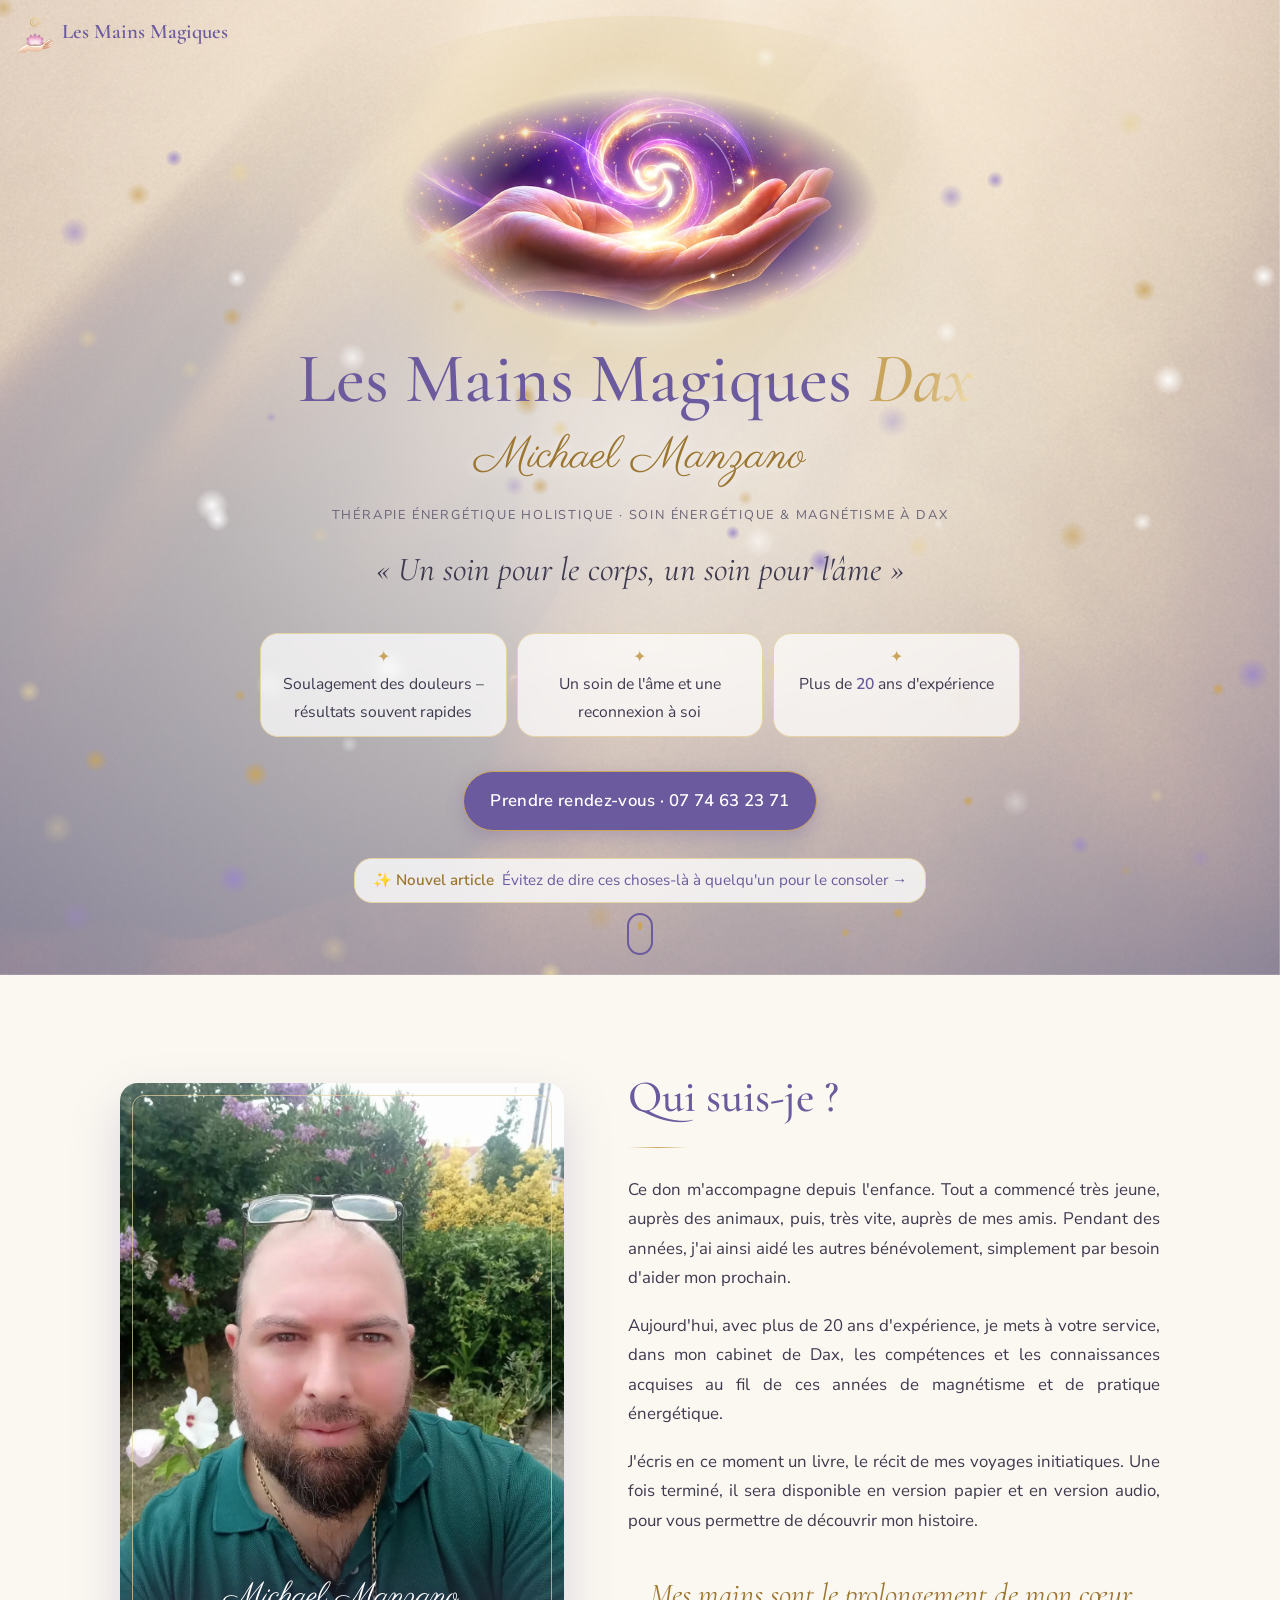
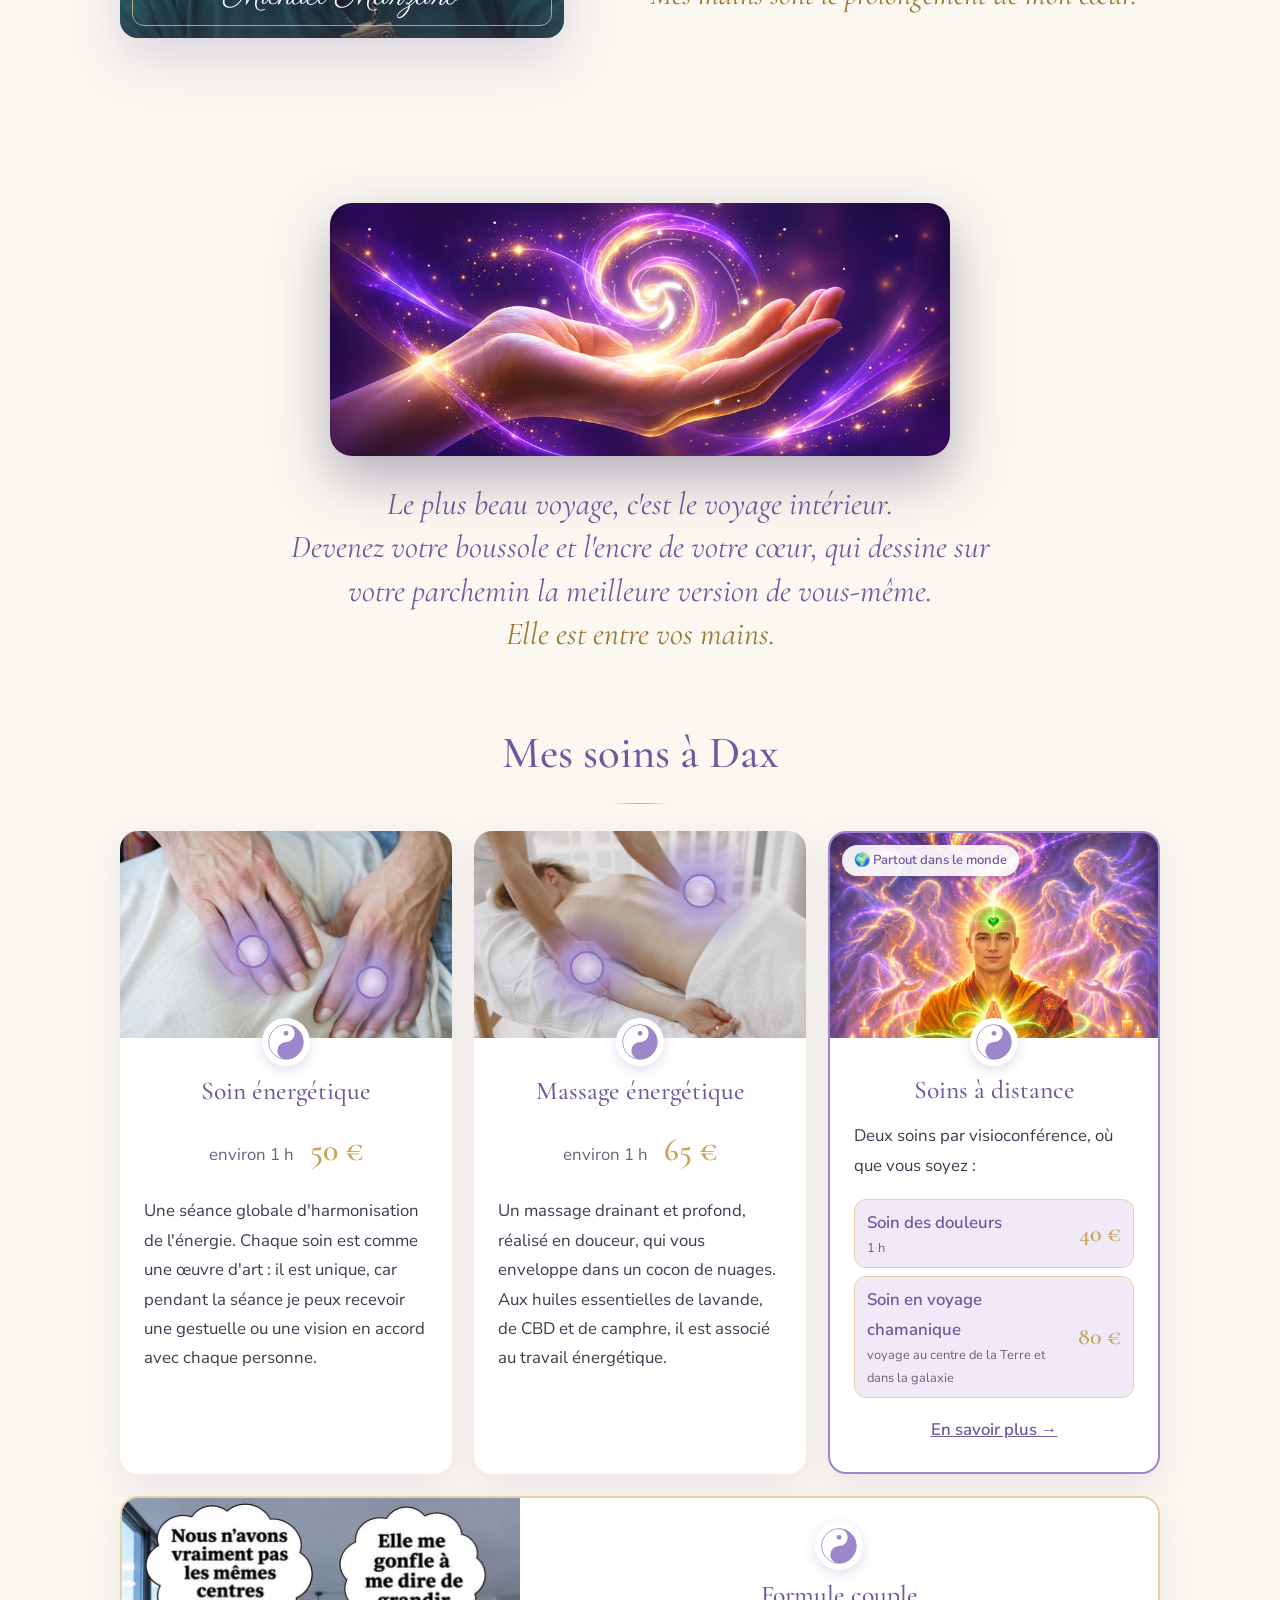
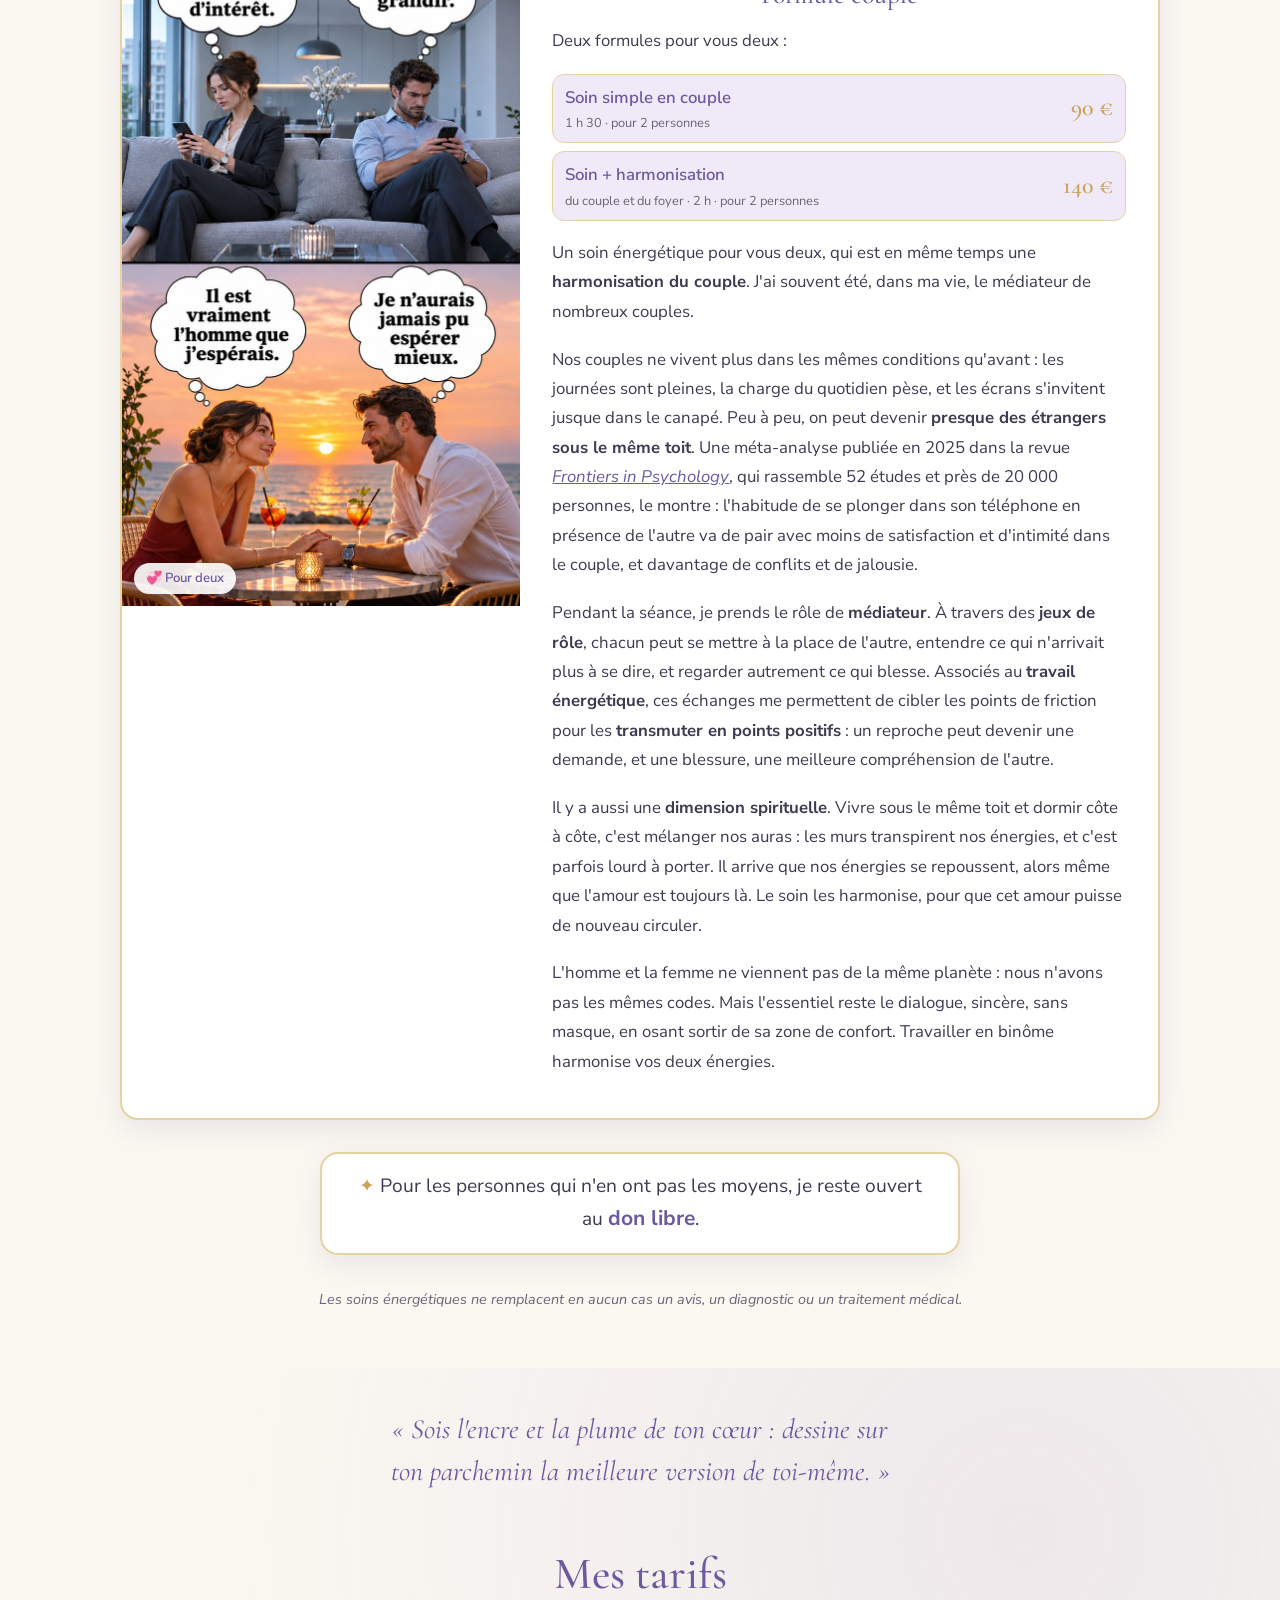
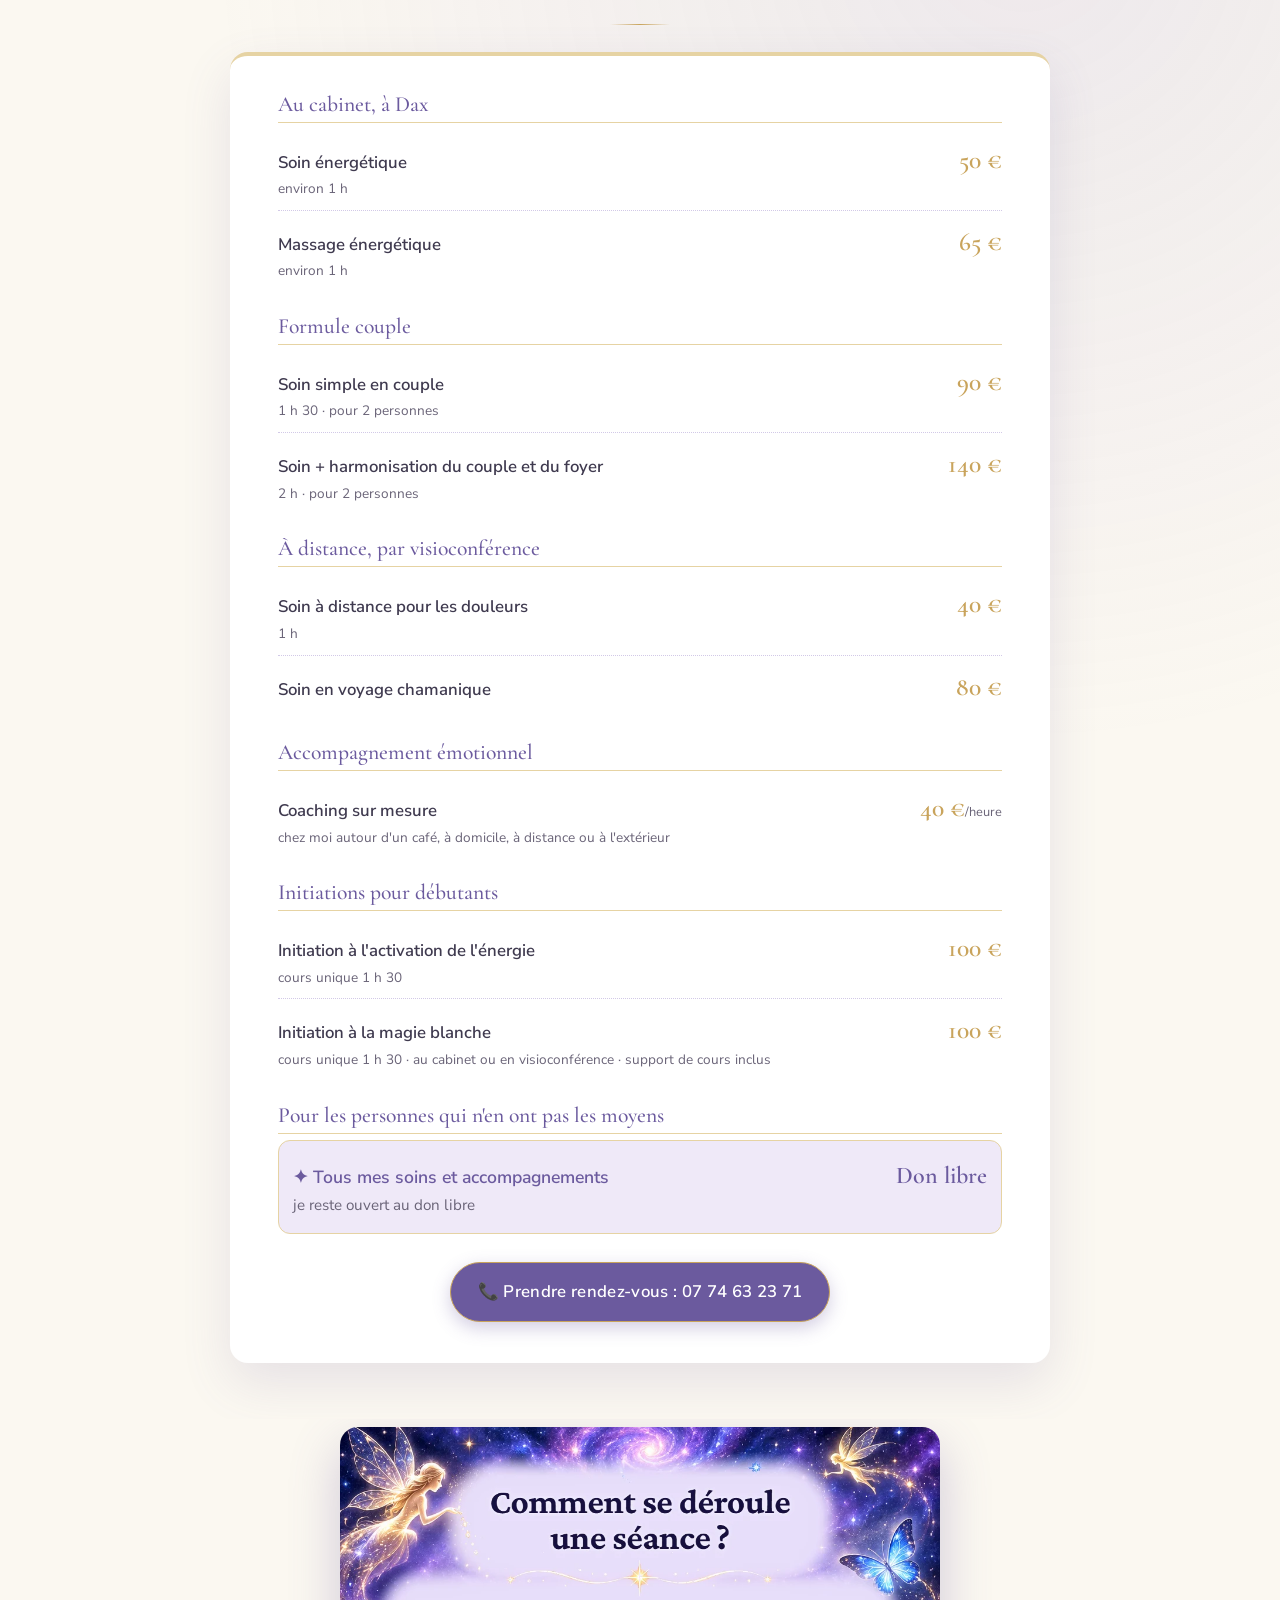
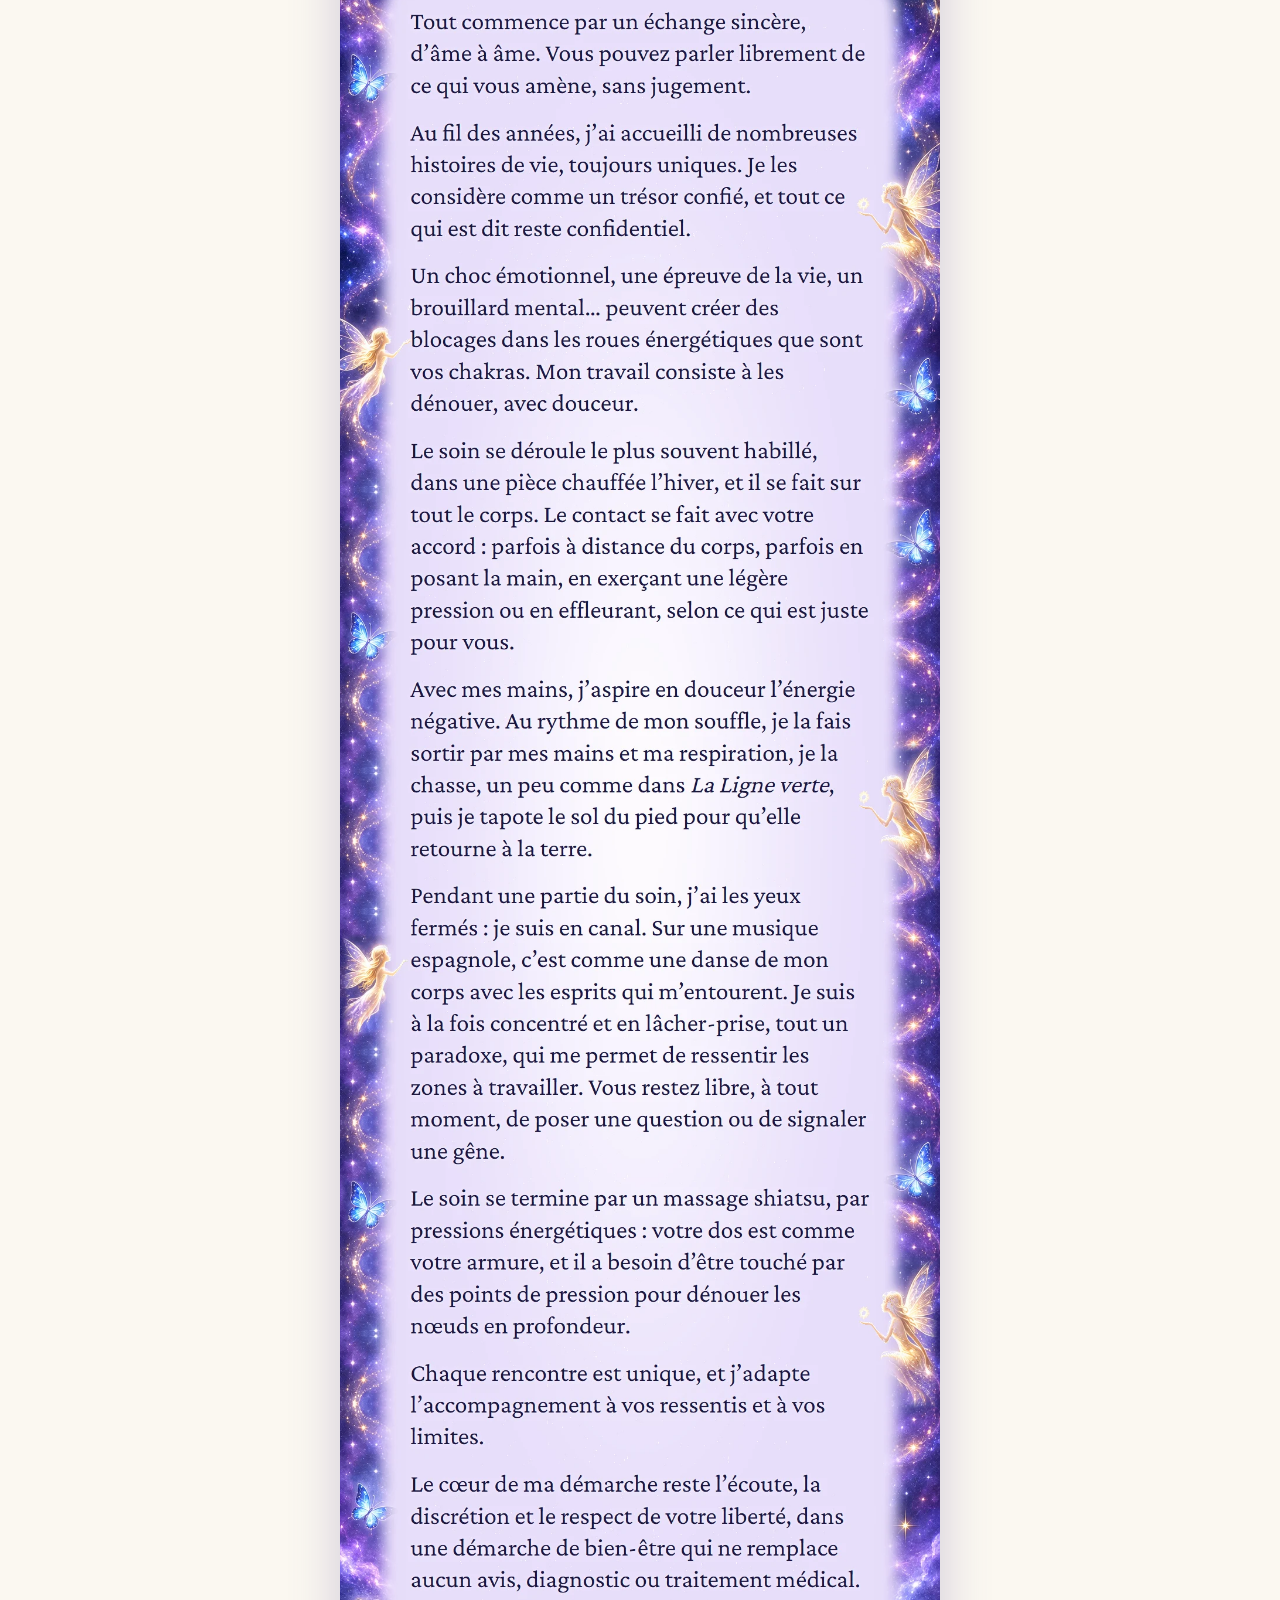
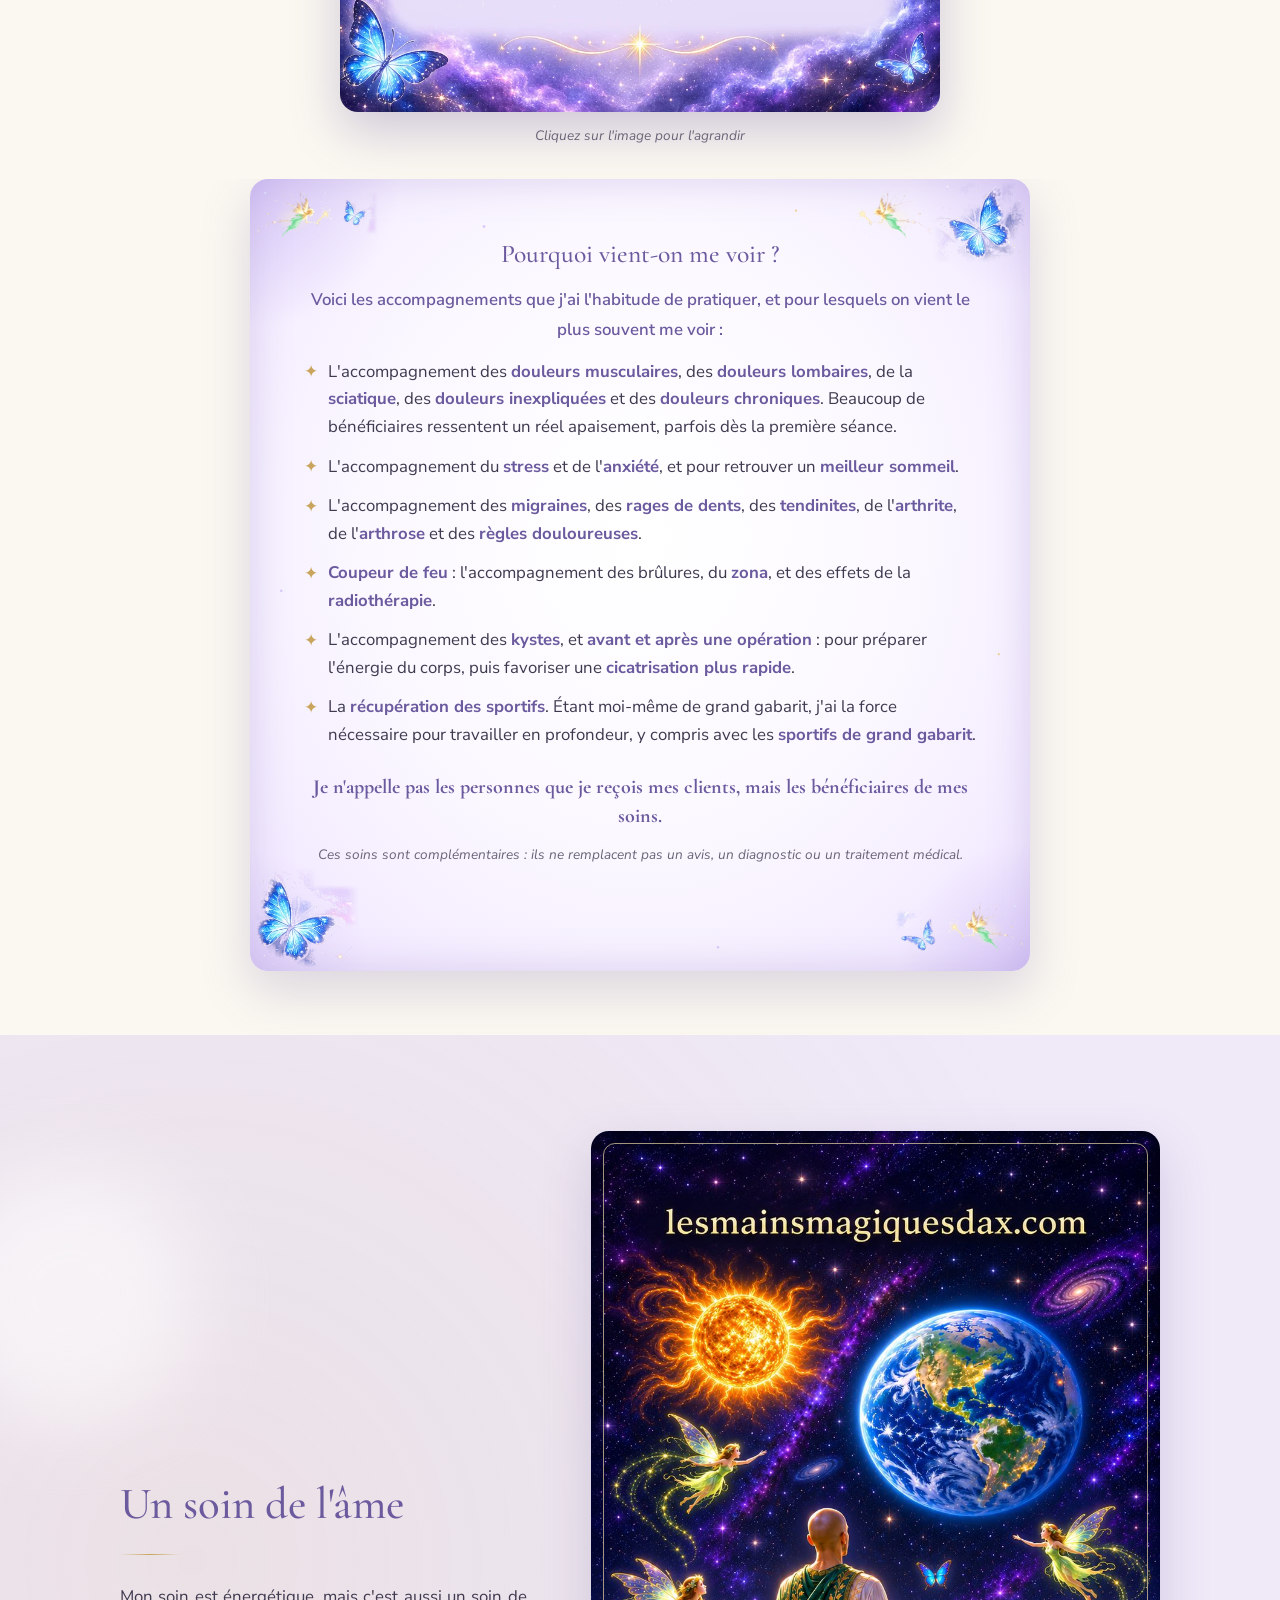
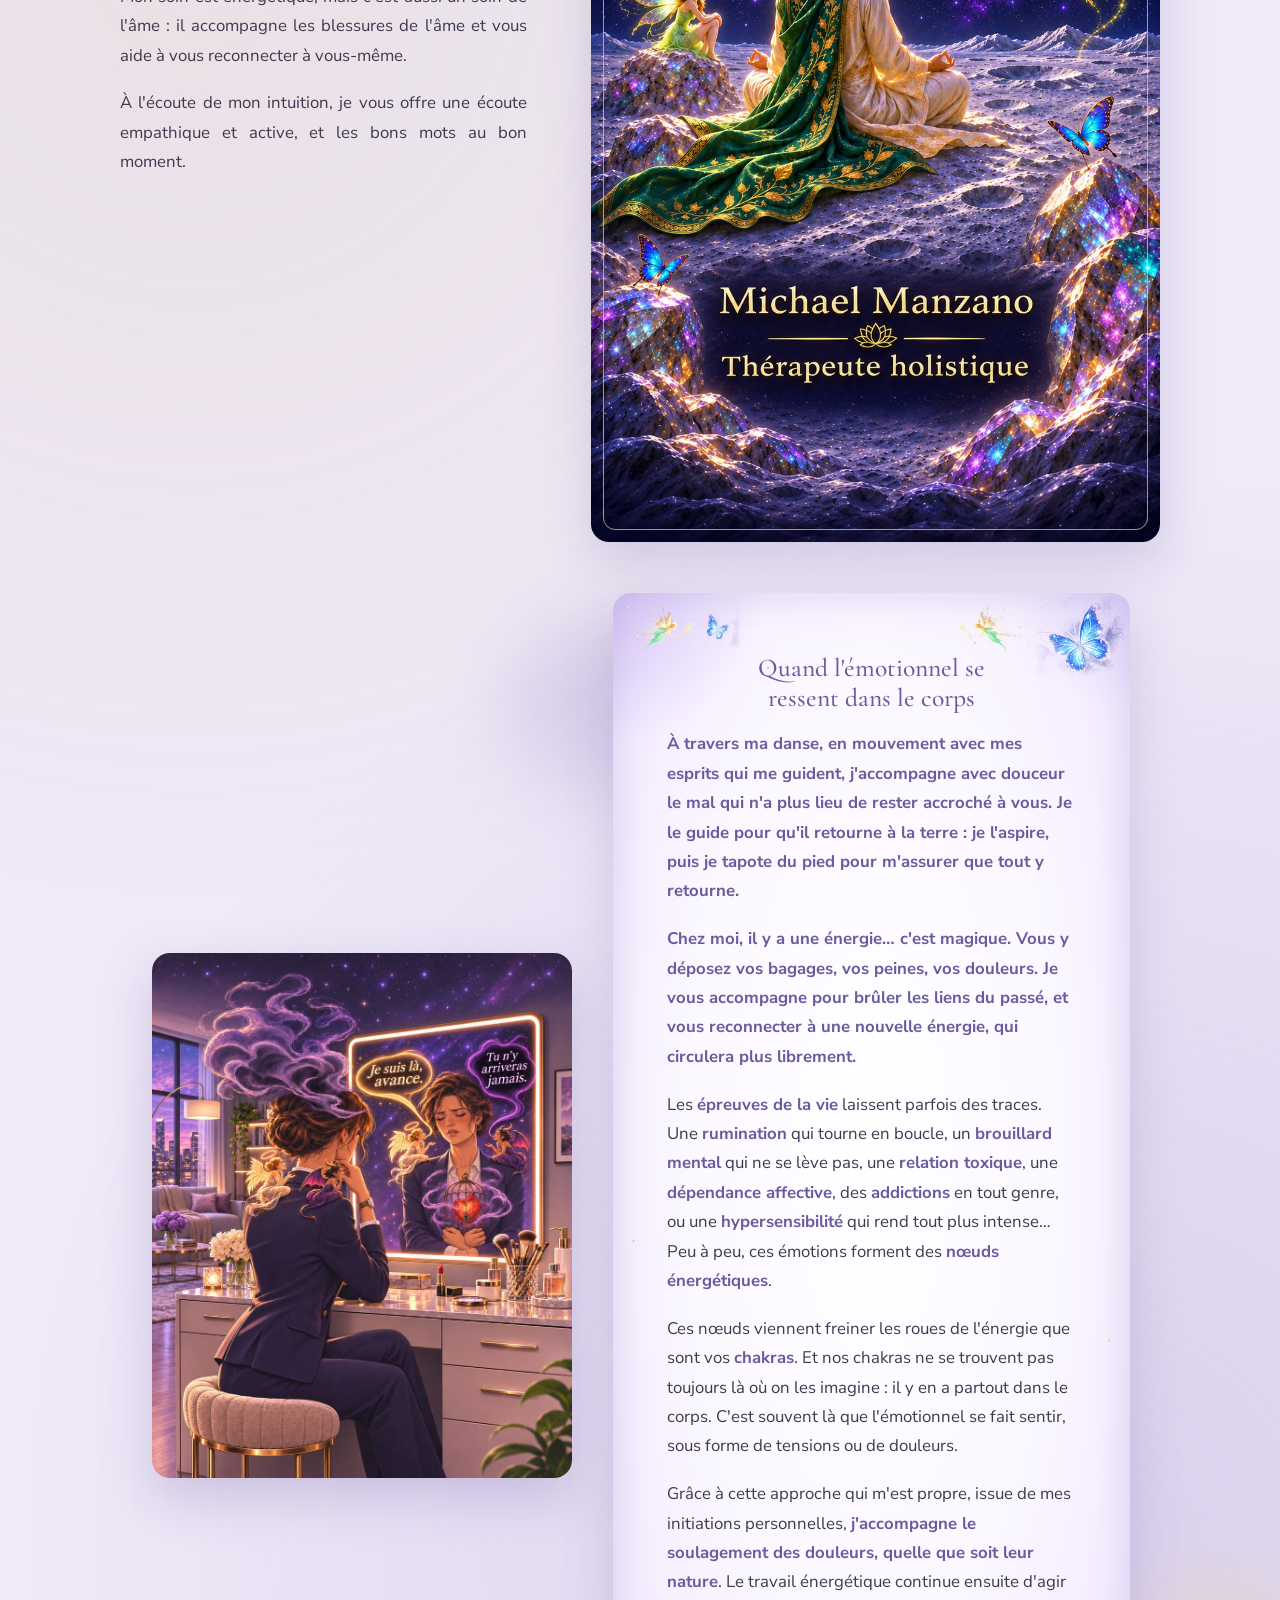
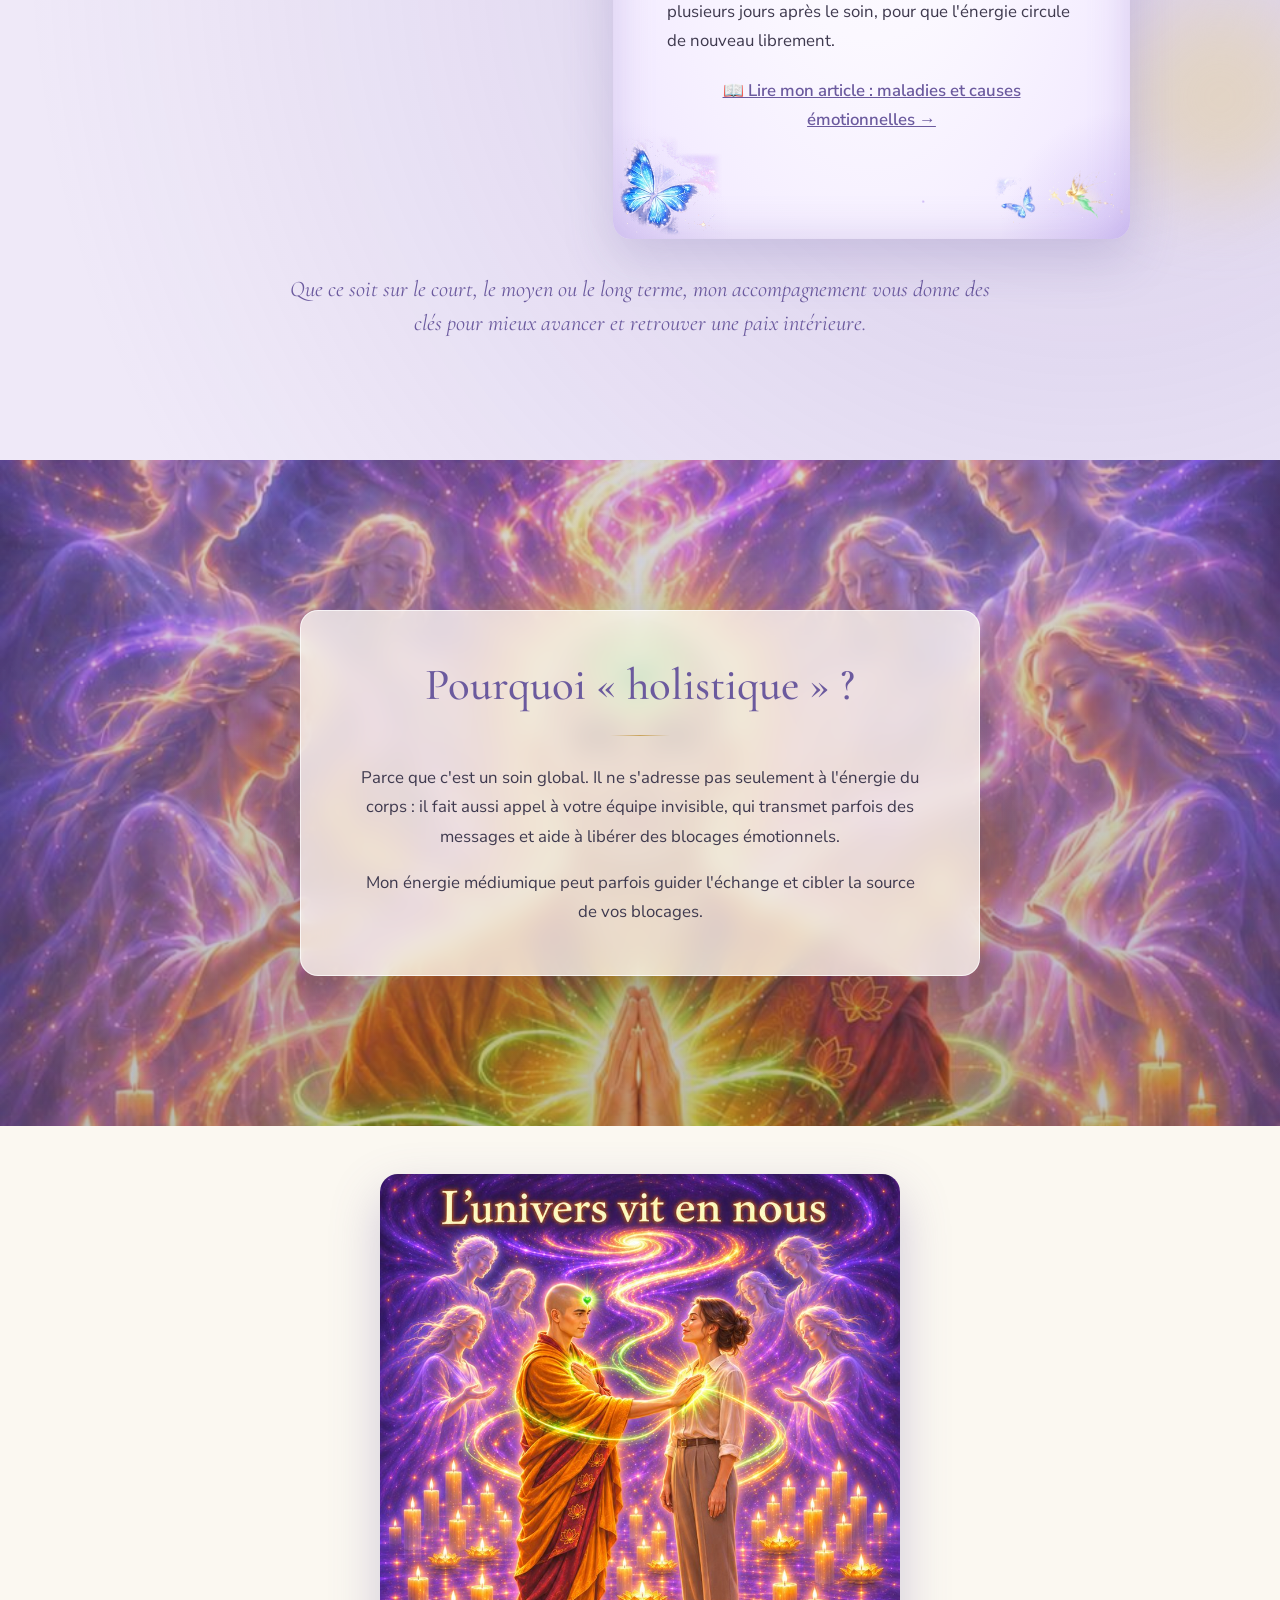
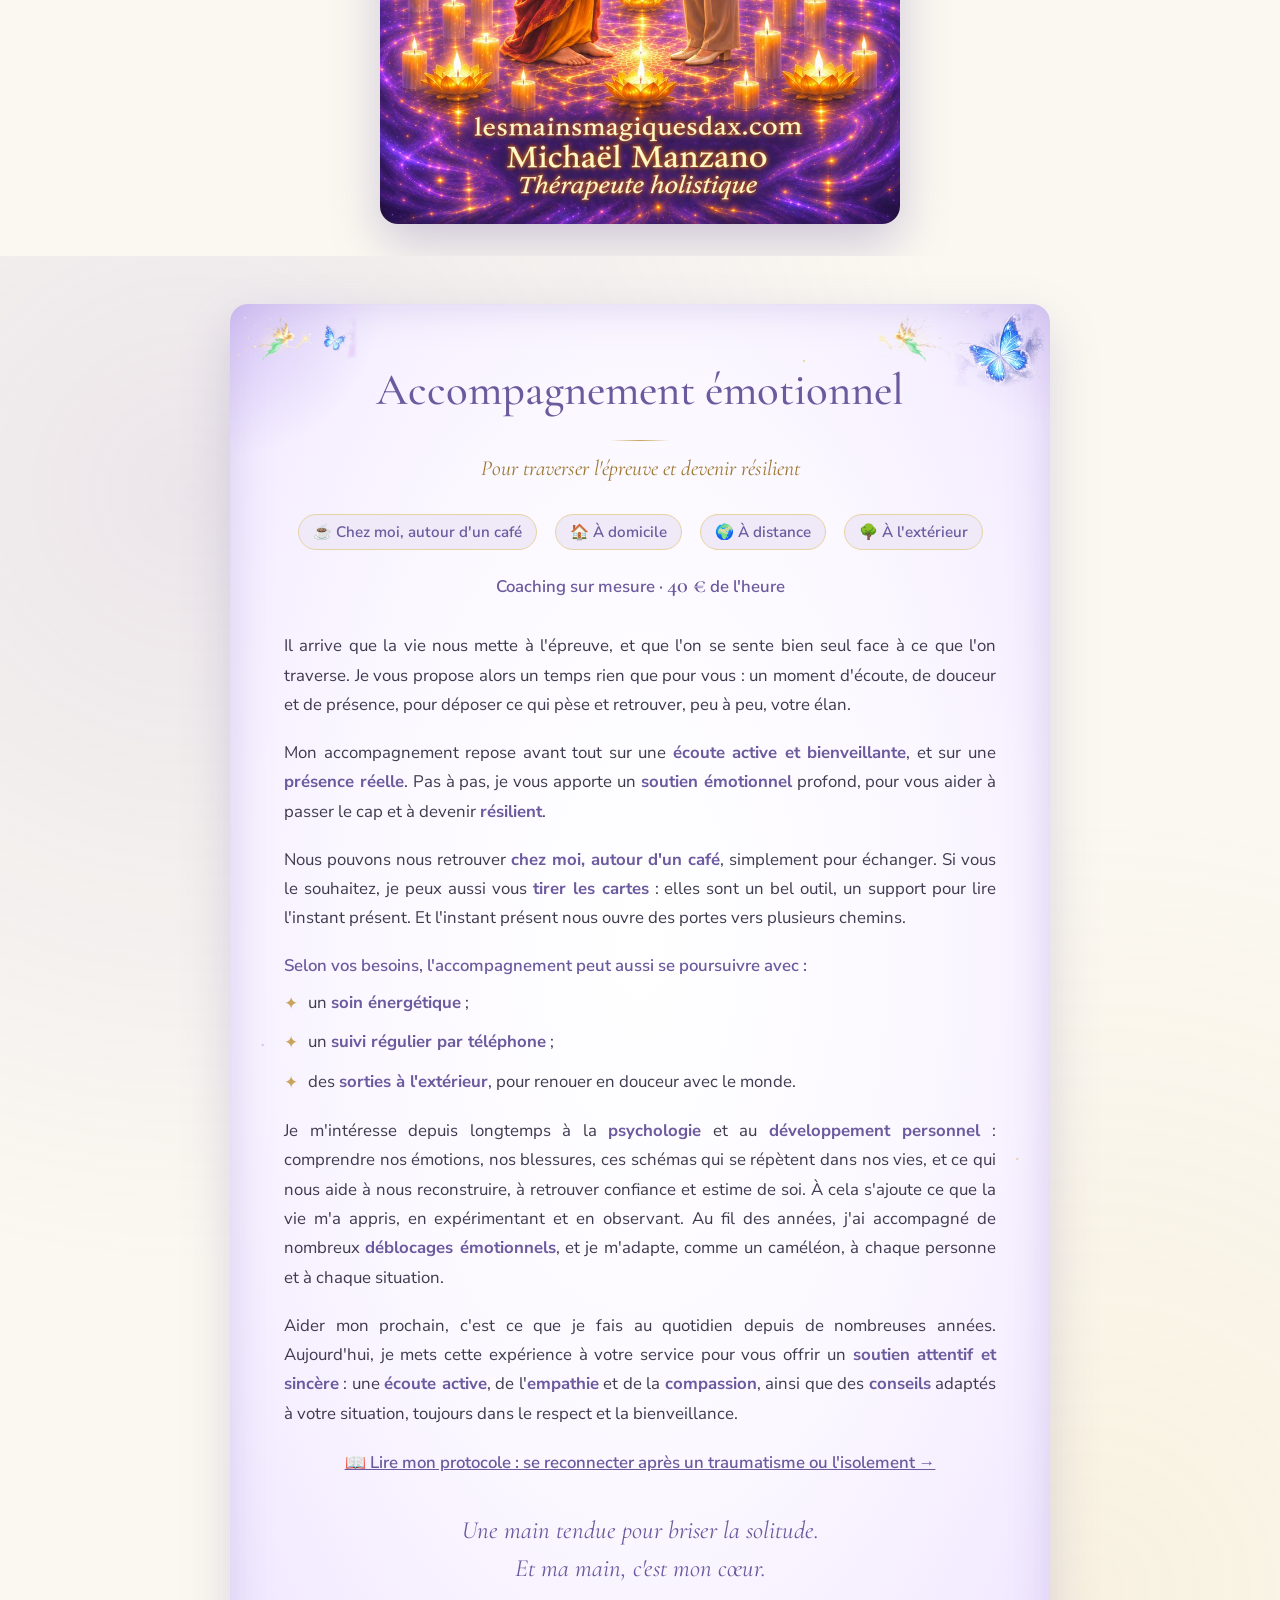
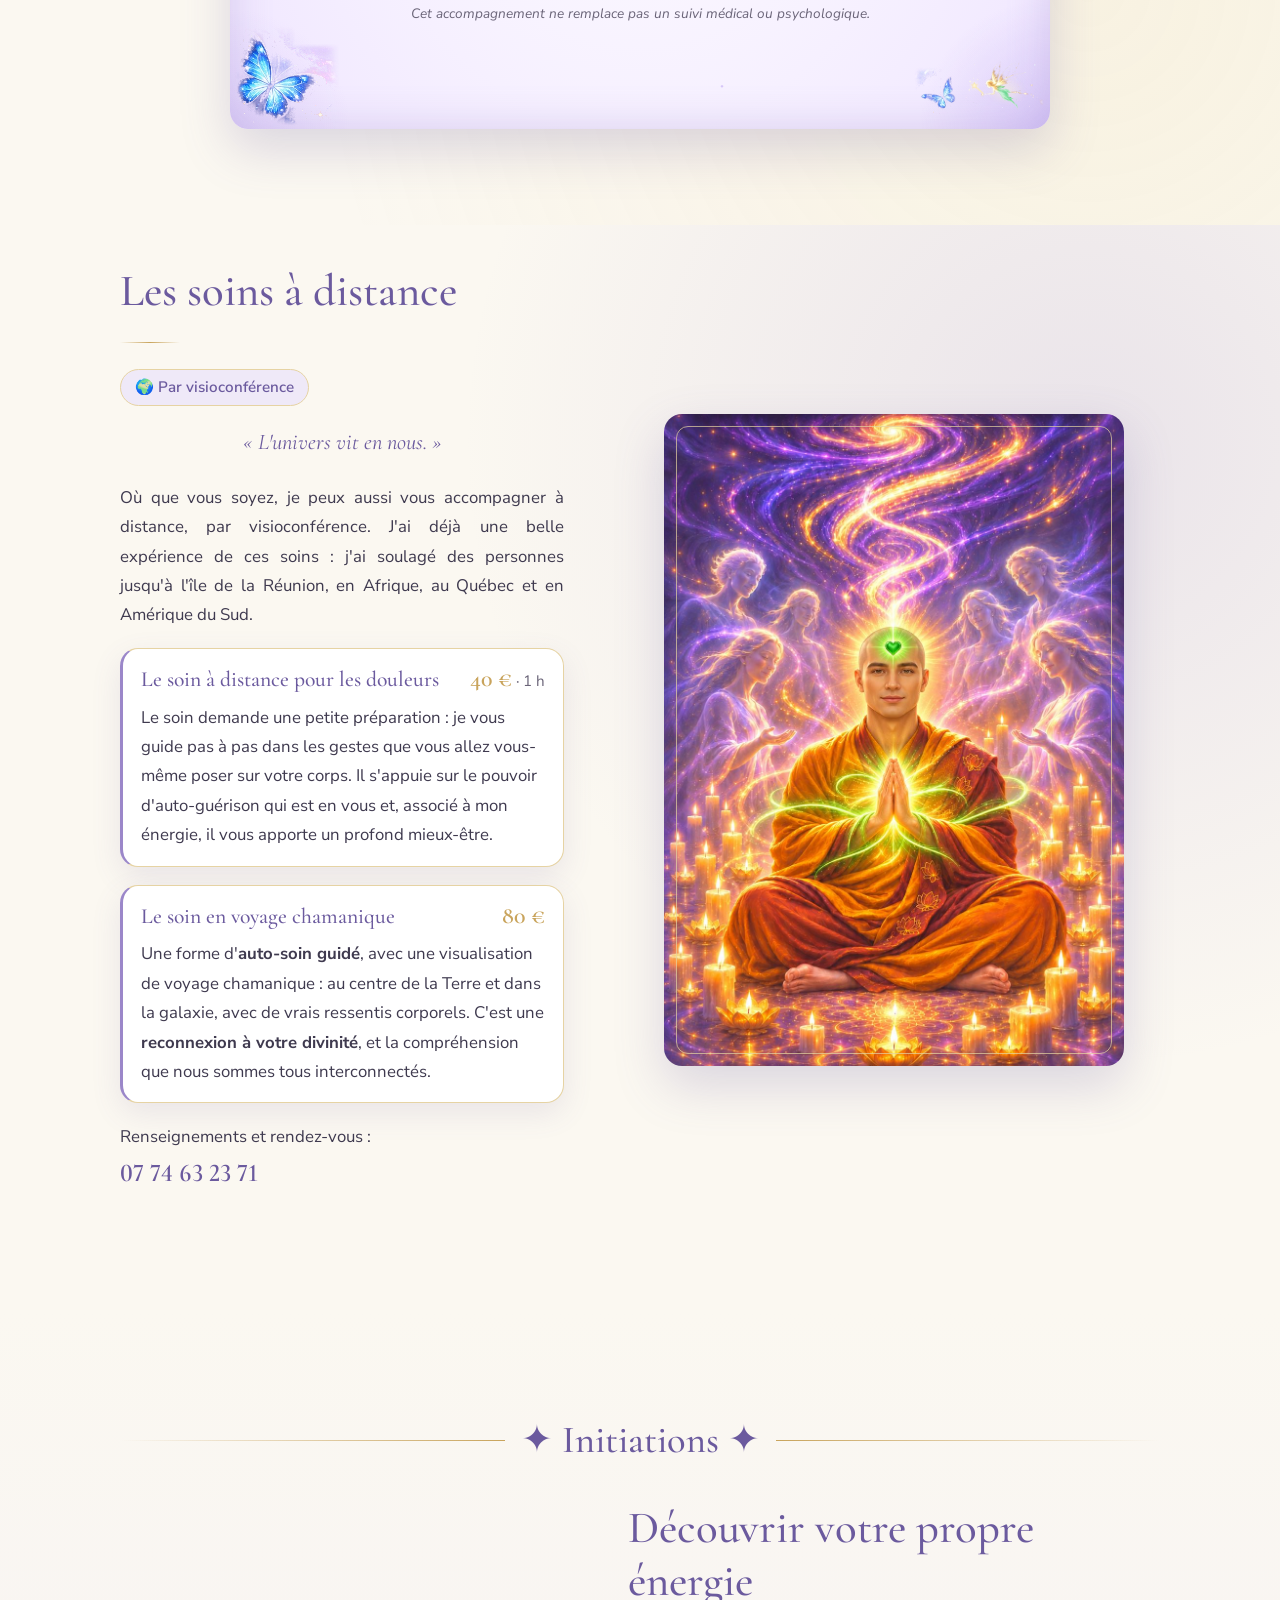
==== index.html @ 8d0900e0 "Un soin de l'âme : nouvelle image « Méditation cosmique » (plus grande), à la place de la main qui p" ====
<!DOCTYPE html>
<html lang="fr">
<head>
  <meta charset="UTF-8">
  <meta name="viewport" content="width=device-width, initial-scale=1">

  <!-- =========================================================
       RÉFÉRENCEMENT (SEO)
       Titre et description affichés dans Google.
       ========================================================= -->
  <!-- Titre : environ 60 caractères maximum, sinon Google le coupe.
       Description : environ 155 caractères maximum. -->
  <title>Magnétiseur &amp; thérapeute holistique à Dax / lesmainsmagiquesdax.com</title>
  <meta name="description" content="Thérapeute énergétique holistique et magnétiseur à Dax (Landes) : soins énergétiques, massages, soins à distance. 20 ans d'expérience. RDV au 07 74 63 23 71.">
  <meta name="robots" content="index, follow, max-image-preview:large">
  <!-- Adresse « officielle » de la page (évite les doublons dans Google) -->
  <link rel="canonical" href="https://lesmainsmagiquesdax.com/">
  <meta name="theme-color" content="#9b87c9">

  <!-- Aperçu lors d'un partage sur Facebook, WhatsApp, Messenger… -->
  <meta property="og:site_name" content="Les Mains Magiques Dax">
  <meta property="og:title" content="Magnétiseur &amp; thérapeute holistique à Dax / lesmainsmagiquesdax.com">
  <meta property="og:description" content="Les Mains Magiques Dax – Michael Manzano, thérapeute énergétique holistique et magnétiseur. Un soin pour le corps, un soin pour l'âme. Plus de 20 ans d'expérience. RDV au 07 74 63 23 71.">
  <meta property="og:type" content="website">
  <meta property="og:url" content="https://lesmainsmagiquesdax.com/">
  <meta property="og:image" content="https://lesmainsmagiquesdax.com/images/partage.jpg?v=2">
  <meta property="og:image:width" content="1200">
  <meta property="og:image:height" content="630">
  <meta property="og:image:alt" content="L'univers vit en nous : un moine en robe orange pose la main sur le cœur d'une femme, entourés d'esprits de lumière et de bougies. Michael Manzano, thérapeute holistique">
  <meta property="og:locale" content="fr_FR">
  <meta name="twitter:card" content="summary_large_image">

  <link rel="icon" href="images/logo.svg" type="image/svg+xml">

  <!-- Polices : Cormorant Garamond (titres) + Nunito Sans (texte) -->
  <link rel="preconnect" href="https://fonts.googleapis.com">
  <link rel="preconnect" href="https://fonts.gstatic.com" crossorigin>
  <link href="https://fonts.googleapis.com/css2?family=Cormorant+Garamond:ital,wght@0,400;0,500;0,600;1,400&family=Nunito+Sans:wght@300;400;600&family=Parisienne&display=swap" rel="stylesheet">

  <link rel="stylesheet" href="css/style.css">
  <!-- Active les animations (sans JavaScript, tout reste simplement visible) -->
  <script>document.documentElement.classList.add('js');</script>

  <!-- Données structurées pour Google (fiche "entreprise locale", tarifs, FAQ).
       ✏️ Si vous changez un tarif ou une réponse de la FAQ plus bas dans la
       page, le changer aussi ici (les tarifs apparaissent 2 fois ici). -->
  <script type="application/ld+json">
  {
    "@context": "https://schema.org",
    "@graph": [
      {
        "@type": "WebSite",
        "@id": "https://lesmainsmagiquesdax.com/#site",
        "url": "https://lesmainsmagiquesdax.com/",
        "name": "Les Mains Magiques Dax",
        "inLanguage": "fr-FR"
      },
      {
        "@type": "HealthAndBeautyBusiness",
        "@id": "https://lesmainsmagiquesdax.com/#entreprise",
        "name": "Les Mains Magiques Dax",
        "description": "Magnétiseur à Dax : thérapie énergétique holistique, soin énergétique et massage énergétique. Plus de 20 ans d'expérience.",
        "url": "https://lesmainsmagiquesdax.com/",
        "telephone": "+33774632371",
        "email": "angedamourmichael@gmail.com",
        "sameAs": ["https://www.facebook.com/share/19wVv1EwdJ/"],
        "founder": { "@type": "Person", "name": "Michael Manzano", "jobTitle": "Magnétiseur et thérapeute énergétique", "image": "https://lesmainsmagiquesdax.com/images/michael-manzano.jpg" },
        "image": "https://lesmainsmagiquesdax.com/images/partage.jpg?v=2",
        "logo": "https://lesmainsmagiquesdax.com/images/logo.svg",
        "priceRange": "50 € – 65 €",
        "currenciesAccepted": "EUR",
        "address": {
          "@type": "PostalAddress",
          "streetAddress": "3 rue des Peupliers",
          "addressLocality": "Dax",
          "postalCode": "40100",
          "addressRegion": "Landes",
          "addressCountry": "FR"
        },
        "geo": {
          "@type": "GeoCoordinates",
          "latitude": 43.7102,
          "longitude": -1.0536
        },
        "areaServed": [
          { "@type": "City", "name": "Dax" },
          { "@type": "AdministrativeArea", "name": "Landes" }
        ],
        "knowsAbout": ["Magnétisme", "Soin énergétique", "Massage énergétique", "Thérapie holistique"],
        "hasOfferCatalog": {
          "@type": "OfferCatalog",
          "name": "Mes soins",
          "itemListElement": [
            {
              "@type": "Offer",
              "price": "50",
              "priceCurrency": "EUR",
              "itemOffered": {
                "@type": "Service",
                "name": "Soin énergétique",
                "description": "Séance globale d'harmonisation de l'énergie, environ 1 h."
              }
            },
            {
              "@type": "Offer",
              "price": "65",
              "priceCurrency": "EUR",
              "itemOffered": {
                "@type": "Service",
                "name": "Massage énergétique",
                "description": "Massage drainant et profond, réalisé en douceur, qui vous enveloppe dans un cocon de nuages. Aux huiles essentielles de lavande, de CBD et de camphre, associé au travail énergétique, environ 1 h."
              }
            },
            {
              "@type": "Offer",
              "price": "40",
              "priceCurrency": "EUR",
              "itemOffered": {
                "@type": "Service",
                "name": "Soin à distance pour les douleurs (visioconférence)",
                "description": "Soin à distance par visioconférence, 1 h. Je vous guide pas à pas dans les gestes à poser sur vous ; le soin s'appuie sur votre pouvoir d'auto-guérison, associé à mon énergie.",
                "areaServed": "Monde entier"
              }
            },
            {
              "@type": "Offer",
              "price": "80",
              "priceCurrency": "EUR",
              "itemOffered": {
                "@type": "Service",
                "name": "Soin en voyage chamanique à distance (visioconférence)",
                "description": "Une forme d'auto-soin guidé, avec une visualisation de voyage chamanique au centre de la Terre et dans la galaxie : une reconnexion à sa divinité, et la compréhension que nous sommes tous interconnectés.",
                "areaServed": "Monde entier"
              }
            },
            {
              "@type": "Offer",
              "price": "90",
              "priceCurrency": "EUR",
              "itemOffered": {
                "@type": "Service",
                "name": "Soin simple en couple",
                "description": "Soin énergétique pour deux personnes, qui harmonise les énergies du couple. 1 h 30, 90 € pour les deux."
              }
            },
            {
              "@type": "Offer",
              "price": "140",
              "priceCurrency": "EUR",
              "itemOffered": {
                "@type": "Service",
                "name": "Formule couple : soin + harmonisation du couple et du foyer",
                "description": "Soin énergétique pour deux personnes, avec un travail de médiation, des jeux de rôle et un travail énergétique pour transmuter les points de friction en points positifs, et harmoniser les énergies du couple et du foyer. 2 h, 140 € pour les deux."
              }
            },
            {
              "@type": "Offer",
              "price": "100",
              "priceCurrency": "EUR",
              "itemOffered": {
                "@type": "Service",
                "name": "Initiation à l'activation de l'énergie (débutants)",
                "description": "Initiation pour débutants : harmonisation et activation des chakras, exercices, passes énergétiques et échanges autour de la spiritualité et de la magie, pour découvrir son propre pouvoir énergétique et soulager ses proches en toute autonomie. Cours unique d'1 h 30, 100 €."
              }
            },
            {
              "@type": "Offer",
              "price": "100",
              "priceCurrency": "EUR",
              "itemOffered": {
                "@type": "Service",
                "name": "Initiation à la magie blanche",
                "description": "Initiation pour débutants à la magie blanche : la magie la plus pure, la magie de la vie, sans formules tirées des livres, pour manifester les synchronicités. Cours unique d'1 h 30, au cabinet ou en visioconférence, où je vous dévoile une partie de mes secrets afin que vous développiez votre propre magie. Un support de cours écrit, avec mes protocoles, vous est remis. 100 €."
              }
            },
            {
              "@type": "Offer",
              "price": "40",
              "priceCurrency": "EUR",
              "itemOffered": {
                "@type": "Service",
                "name": "Accompagnement émotionnel (coaching sur mesure)",
                "description": "Accompagnement émotionnel pour traverser l'épreuve et devenir résilient : écoute active et bienveillante, présence réelle et soutien émotionnel, chez moi autour d'un café, à domicile, à distance ou à l'extérieur. Peut s'accompagner d'un tirage de cartes, d'un soin énergétique, d'un suivi régulier par téléphone ou de sorties à l'extérieur. 40 € de l'heure."
              }
            }
          ]
        }
      },
      {
        "@type": "FAQPage",
        "@id": "https://lesmainsmagiquesdax.com/#faq",
        "inLanguage": "fr-FR",
        "mainEntity": [
          {
            "@type": "Question",
            "name": "Que se passe-t-il pendant un soin énergétique ?",
            "acceptedAnswer": { "@type": "Answer", "text": "Le soin énergétique est une séance globale d'harmonisation de l'énergie, d'environ une heure. Chaque soin est unique : pendant la séance, je peux recevoir une gestuelle ou une vision en accord avec chaque personne. C'est aussi un soin de l'âme, qui aide à libérer des blocages émotionnels et à se reconnecter à soi-même." }
          },
          {
            "@type": "Question",
            "name": "Pour quelles raisons consulter un magnétiseur à Dax ?",
            "acceptedAnswer": { "@type": "Answer", "text": "Pour le soulagement des douleurs, quelle que soit leur nature, et des tensions installées dans le corps, mais aussi pour accompagner les blessures émotionnelles. Ces blessures se retrouvent souvent dans le corps : le soin s'adresse aux deux." }
          },
          {
            "@type": "Question",
            "name": "Quand ressent-on les effets d'une séance ?",
            "acceptedAnswer": { "@type": "Answer", "text": "Les résultats sont souvent rapides. Le travail énergétique continue ensuite d'agir plusieurs jours après le soin." }
          },
          {
            "@type": "Question",
            "name": "Quelle différence entre le soin énergétique et le massage énergétique ?",
            "acceptedAnswer": { "@type": "Answer", "text": "Le soin énergétique est une séance d'harmonisation de l'énergie. Le massage énergétique est un massage drainant et profond, réalisé en douceur aux huiles essentielles de lavande, de CBD et de camphre, et associé au travail énergétique." }
          },
          {
            "@type": "Question",
            "name": "Combien coûte une séance ?",
            "acceptedAnswer": { "@type": "Answer", "text": "Le soin énergétique coûte 50 € et le massage énergétique 65 €, pour une séance d'environ une heure. À distance, par visioconférence, le soin pour les douleurs coûte 40 € pour 1 h, et le soin en voyage chamanique 80 €. Les initiations pour débutants, à l'activation de l'énergie et à la magie blanche, sont chacune un cours unique d'1 h 30, à 100 €. Pour les couples, le soin simple coûte 90 € pour les deux (1 h 30), et la formule soin + harmonisation du couple et du foyer 140 € pour les deux (2 h). L'accompagnement émotionnel, un coaching sur mesure, coûte 40 € de l'heure. Pour les personnes qui n'en ont pas les moyens, je reste ouvert au don libre." }
          },
          {
            "@type": "Question",
            "name": "Proposez-vous des soins à distance ?",
            "acceptedAnswer": { "@type": "Answer", "text": "Oui, par visioconférence, où que vous soyez : j'ai déjà soulagé des personnes jusqu'à l'île de la Réunion, en Afrique, au Québec et en Amérique du Sud. Je propose deux soins à distance : le soin pour les douleurs, où je vous guide pas à pas dans les gestes à poser sur vous, et le soin en voyage chamanique, un auto-soin guidé avec une visualisation au centre de la Terre et dans la galaxie, de reconnexion à votre divinité." }
          },
          {
            "@type": "Question",
            "name": "Comment prendre rendez-vous ?",
            "acceptedAnswer": { "@type": "Answer", "text": "Par téléphone, au 07 74 63 23 71. Le cabinet se trouve au 3 rue des Peupliers, 40100 Dax." }
          },
          {
            "@type": "Question",
            "name": "Le soin remplace-t-il un traitement médical ?",
            "acceptedAnswer": { "@type": "Answer", "text": "Non. Les soins énergétiques ne remplacent en aucun cas un avis, un diagnostic ou un traitement médical, et n'impliquent l'arrêt d'aucun traitement en cours. En cas de problème de santé, consultez un médecin." }
          }
        ]
      }
    ]
  }
  </script>
</head>
<body>

  <!-- Barre dorée de progression de lecture (en haut de l'écran) -->
  <div class="progression" id="progression" aria-hidden="true"></div>

  <!-- =========================================================
       SYMBOLE YIN-YANG (réutilisé plusieurs fois avec <use>)
       ========================================================= -->
  <svg width="0" height="0" style="position:absolute" aria-hidden="true">
    <symbol id="yinyang" viewBox="-52 -52 104 104">
      <circle r="50" fill="none" stroke="currentColor" stroke-width="2.5"/>
      <path d="M0 -50 A50 50 0 0 1 0 50 A25 25 0 0 1 0 0 A25 25 0 0 0 0 -50Z" fill="currentColor"/>
      <circle cy="-25" r="7" fill="currentColor"/>
      <circle cy="25" r="7" fill="none" stroke="currentColor" stroke-width="2.5"/>
    </symbol>
  </svg>

  <!-- =========================================================
       EN-TÊTE / MENU
       ========================================================= -->
  <header class="entete" id="entete">
    <a href="#accueil" class="entete__marque" aria-label="Les Mains Magiques Dax – retour à l'accueil">
      <img class="logo logo--petit" src="images/logo.svg" alt="" width="38" height="42">
      <span>Les Mains Magiques</span>
    </a>

    <button class="menu-bouton" id="menu-bouton" aria-expanded="false" aria-controls="menu" aria-label="Ouvrir le menu">
      <span></span><span></span><span></span>
    </button>

    <nav class="menu" id="menu" aria-label="Navigation principale">
      <a href="#qui-suis-je">Qui suis-je</a>
      <a href="#soins">Mes soins</a>
      <a href="#tarifs">Tarifs</a>
      <a href="#deroulement-seance" class="menu__lien-long"><span class="menu__long">Comment se déroule une séance&nbsp;?</span><span class="menu__court">La séance</span></a>
      <a href="#soins-pratiques" class="menu__lien-long"><span class="menu__long">Pourquoi vient-on me voir&nbsp;?</span><span class="menu__court">Pourquoi me voir&nbsp;?</span></a>
      <a href="#emotionnel-corps" class="menu__lien-long"><span class="menu__long">Quand l'émotionnel se ressent dans le corps</span><span class="menu__court">L'émotionnel</span></a>
      <a href="#holistique">Holistique ?</a>
      <a href="#accompagnement-emotionnel">Soutien émotionnel</a>
      <a href="#votre-energie">Initiations</a>
      <a href="#conseils">Conseils</a>
      <a href="#temoignages">Témoignages</a>
      <a href="le-cabinet.html" class="menu__lien-long"><span class="menu__long">📷 Photos du cabinet et du jardin</span><span class="menu__court">Photos</span></a>
      <a href="#contact">Contact</a>
      <a href="tel:+33774632371" class="bouton bouton--petit">Appeler</a>
    </nav>
  </header>

  <main>

    <!-- =========================================================
         1. ACCUEIL
         🖼️ IMAGE : remplacer le fichier « images/hero.jpg » par votre
         photo (même nom). Si le fichier manque, une image provisoire
         (hero-provisoire.svg) s'affiche.
         ========================================================= -->
    <section class="accueil" id="accueil">
      <div class="accueil__fond">
        <img class="accueil__image" src="images/hero.jpg" width="1920" height="1282" fetchpriority="high"
             onerror="this.onerror=null;this.src='images/hero-provisoire.svg';"
             alt="Une main tendue dans des rayons de lumière dorée">
      </div>
      <div class="accueil__voile"></div>
      <!-- Particules de lumière qui flottent (dessinées par le JavaScript) -->
      <canvas class="particules" id="particules" aria-hidden="true"></canvas>

      <div class="accueil__contenu">
        <!-- Main et spirale d'énergie (même image que plus bas), bords fondus dans le fond -->
        <div class="logo-aura entree" style="--d:.2s">
        <div class="main-energie main-energie--accueil" role="img" aria-label="Logo animé : une main ouverte d'où s'élève une spirale d'énergie dorée et violette">
        <img src="images/main-spirale.jpg" width="941" height="385" alt="" fetchpriority="high">
        <svg class="main-energie__effets" viewBox="0 0 941 385" preserveAspectRatio="xMidYMid slice" aria-hidden="true">
          <defs>
            <radialGradient id="mha-halo"><stop offset="0" stop-color="#ffe9a8" stop-opacity=".55"/><stop offset=".45" stop-color="#c89bff" stop-opacity=".18"/><stop offset="1" stop-color="#8a5cff" stop-opacity="0"/></radialGradient>
            <radialGradient id="mha-paume"><stop offset="0" stop-color="#fff3c4" stop-opacity=".8"/><stop offset=".5" stop-color="#e6c26a" stop-opacity=".3"/><stop offset="1" stop-color="#e6c26a" stop-opacity="0"/></radialGradient>
            <linearGradient id="mha-violet" x1="0" y1="0" x2="1" y2="1"><stop offset="0" stop-color="#f0e2ff"/><stop offset="1" stop-color="#b48cff"/></linearGradient>
            <filter id="mha-lueur" x="-50%" y="-50%" width="200%" height="200%"><feGaussianBlur stdDeviation="4" result="b"/><feMerge><feMergeNode in="b"/><feMergeNode in="b"/><feMergeNode in="SourceGraphic"/></feMerge></filter>
          </defs>
          <circle class="me-halo" cx="500" cy="150" r="190" fill="url(#mha-halo)"/>
          <ellipse class="me-paume" cx="470" cy="245" rx="120" ry="38" fill="url(#mha-paume)"/>
          <g fill="none" stroke="#f3d58c" stroke-width="2"><circle class="me-onde" cx="500" cy="150" r="110" style="--o:0"/><circle class="me-onde" cx="500" cy="150" r="110" style="--o:1"/></g>
          <g class="me-bras-groupe" fill="none" stroke-linecap="round">
            <path class="me-bras" d="M512 150 L513.3 151 L514.5 152.3 L515.6 153.8 L516.6 155.4 L517.4 157.2 L518 159.1 L518.3 161.2 L518.5 163.4 L518.4 165.7 L518.1 168.1 L517.5 170.5 L516.6 172.9 L515.5 175.3 L514.1 177.6 L512.4 179.9 L510.4 182.1 L508.2 184.1 L505.7 186 L503 187.7 L500 189.2 L496.8 190.4 L493.4 191.4 L489.9 192 L486.2 192.4 L482.4 192.5 L478.5 192.2 L474.6 191.5 L470.6 190.5 L466.6 189.1 L462.7 187.3 L458.9 185.1 L455.1 182.6 L451.5 179.7 L448.2 176.4 L445 172.8 L442.1 168.8 L439.5 164.5 L437.2 160 L435.2 155.1 L433.7 150 L432.5 144.7 L431.8 139.2 L431.5 133.6 L431.7 127.8 L432.4 122 L433.6 116.2 L435.3 110.4 L437.5 104.6 L440.3 99 L443.5 93.5 L447.2 88.2 L451.4 83.1 L456.1 78.4 L461.3 74 L466.8 69.9 L472.8 66.2 L479.1 63 L485.8 60.3 L492.8 58.1 L500 56.5 L507.4 55.4 L515.1 55 L522.8 55.1 L530.6 55.9 L538.4 57.3 L546.1 59.4 L553.8 62.2 L561.3 65.6 L568.7 69.6 L575.7 74.3 L582.5 79.6 L588.8 85.5 L594.8 91.9 L600.3 98.9 L605.2 106.4 L609.6 114.4 L613.4 122.8 L616.5 131.5 L618.9 140.6 L620.7 150 L621.6 159.6 L621.9 169.3 L621.3 179.1 L619.9 189 L617.8 198.8 L614.8 208.5 L611 218 L606.4 227.3 L601.1 236.3 L594.9 244.9 L588.1 253.1 L580.5 260.8 L572.3 267.9 L563.4 274.5 L554 280.3 L544 285.4 L533.6 289.8 L522.7 293.3 L511.5 296 L500 297.8 L488.3 298.7 L476.4 298.7 L464.5 297.7 L452.6 295.8 L440.8 292.9 L429.2 289 L417.8 284.2 L406.7 278.4 L396.1 271.7 L385.9 264.1 L376.2 255.7 L367.2 246.5 L358.9 236.5 L351.3 225.7 L344.6 214.4 L338.7 202.4 L333.8 189.9 L329.8 177 L326.9 163.6 L325 150" pathLength="100" stroke="url(#mha-violet)"/><path class="me-bras" d="M494 160.4 L492.4 161 L490.7 161.4 L488.9 161.7 L487 161.7 L485.1 161.4 L483.1 161 L481.1 160.3 L479.1 159.3 L477.2 158.1 L475.3 156.6 L473.5 154.9 L471.9 153 L470.4 150.8 L469 148.4 L467.9 145.8 L467 143 L466.4 140 L466 136.9 L465.9 133.7 L466.1 130.4 L466.6 127 L467.5 123.6 L468.6 120.2 L470.2 116.9 L472 113.5 L474.2 110.3 L476.8 107.2 L479.6 104.3 L482.8 101.6 L486.3 99 L490.1 96.8 L494.2 94.8 L498.5 93.2 L503 91.9 L507.8 91 L512.7 90.4 L517.7 90.3 L522.8 90.6 L528 91.4 L533.2 92.6 L538.3 94.2 L543.5 96.3 L548.5 98.9 L553.3 102 L558 105.5 L562.5 109.4 L566.7 113.8 L570.5 118.6 L574.1 123.8 L577.2 129.3 L579.9 135.2 L582.2 141.4 L584 147.8 L585.2 154.5 L586 161.3 L586.1 168.3 L585.7 175.4 L584.8 182.5 L583.2 189.7 L581 196.8 L578.2 203.7 L574.8 210.6 L570.8 217.2 L566.2 223.5 L561.1 229.6 L555.4 235.3 L549.2 240.5 L542.4 245.3 L535.3 249.7 L527.7 253.4 L519.8 256.6 L511.5 259.2 L502.9 261.1 L494.1 262.4 L485.1 262.9 L476 262.7 L466.9 261.8 L457.7 260.1 L448.6 257.7 L439.7 254.5 L430.9 250.6 L422.4 245.9 L414.1 240.5 L406.3 234.4 L398.9 227.6 L392 220.2 L385.6 212.1 L379.8 203.5 L374.7 194.4 L370.3 184.7 L366.7 174.7 L363.8 164.3 L361.7 153.6 L360.5 142.7 L360.2 131.6 L360.7 120.4 L362.2 109.2 L364.5 98 L367.8 86.9 L372 76.1 L377 65.5 L383 55.3 L389.8 45.4 L397.4 36.1 L405.9 27.3 L415 19.2 L424.9 11.7 L435.5 5 L446.6 -0.9 L458.2 -5.9 L470.3 -10 L482.8 -13.2 L495.7 -15.4 L508.7 -16.6 L522 -16.8 L535.3 -15.9 L548.5 -13.9 L561.7 -10.8 L574.8 -6.7 L587.5 -1.6" pathLength="100" stroke="url(#mha-violet)"/><path class="me-bras" d="M494 139.6 L494.2 137.9 L494.7 136.3 L495.4 134.6 L496.4 132.9 L497.5 131.4 L498.9 129.9 L500.6 128.5 L502.4 127.3 L504.4 126.2 L506.6 125.3 L509 124.6 L511.5 124.1 L514.2 123.9 L516.9 124 L519.7 124.3 L522.6 124.9 L525.5 125.8 L528.3 127.1 L531.2 128.6 L533.9 130.4 L536.6 132.6 L539.1 135 L541.5 137.7 L543.6 140.7 L545.6 144 L547.3 147.5 L548.7 151.3 L549.8 155.2 L550.5 159.4 L551 163.7 L551 168.1 L550.7 172.6 L549.9 177.1 L548.8 181.7 L547.2 186.2 L545.3 190.8 L542.9 195.2 L540 199.4 L536.8 203.5 L533.2 207.4 L529.1 211.1 L524.7 214.5 L520 217.5 L514.9 220.2 L509.5 222.5 L503.9 224.4 L498 225.8 L491.9 226.8 L485.7 227.2 L479.3 227.2 L472.9 226.6 L466.4 225.5 L459.9 223.8 L453.5 221.6 L447.2 218.8 L441.1 215.4 L435.1 211.6 L429.4 207.1 L424.1 202.2 L419 196.8 L414.4 190.8 L410.2 184.5 L406.4 177.7 L403.2 170.6 L400.6 163.1 L398.5 155.3 L397 147.3 L396.2 139.1 L396 130.7 L396.6 122.3 L397.8 113.8 L399.7 105.3 L402.3 97 L405.6 88.7 L409.7 80.7 L414.4 72.9 L419.7 65.4 L425.8 58.3 L432.4 51.7 L439.7 45.5 L447.5 39.9 L455.8 34.8 L464.6 30.4 L473.8 26.7 L483.4 23.6 L493.3 21.4 L503.4 19.9 L513.7 19.2 L524.2 19.3 L534.7 20.3 L545.3 22.2 L555.7 24.9 L566 28.4 L576.1 32.9 L585.9 38.1 L595.3 44.2 L604.3 51 L612.8 58.7 L620.7 67 L628 76.1 L634.7 85.8 L640.6 96 L645.7 106.9 L649.9 118.1 L653.3 129.8 L655.8 141.8 L657.3 154.1 L657.8 166.6 L657.4 179.2 L655.9 191.8 L653.4 204.3 L649.9 216.8 L645.4 229 L639.9 240.9 L633.4 252.4 L626 263.5 L617.7 274 L608.4 283.9 L598.4 293.1 L587.5 301.6" pathLength="100" stroke="url(#mha-violet)"/>
            <g stroke="#fffbea" filter="url(#mha-lueur)"><path class="me-impulsion" d="M512 150 L513.3 151 L514.5 152.3 L515.6 153.8 L516.6 155.4 L517.4 157.2 L518 159.1 L518.3 161.2 L518.5 163.4 L518.4 165.7 L518.1 168.1 L517.5 170.5 L516.6 172.9 L515.5 175.3 L514.1 177.6 L512.4 179.9 L510.4 182.1 L508.2 184.1 L505.7 186 L503 187.7 L500 189.2 L496.8 190.4 L493.4 191.4 L489.9 192 L486.2 192.4 L482.4 192.5 L478.5 192.2 L474.6 191.5 L470.6 190.5 L466.6 189.1 L462.7 187.3 L458.9 185.1 L455.1 182.6 L451.5 179.7 L448.2 176.4 L445 172.8 L442.1 168.8 L439.5 164.5 L437.2 160 L435.2 155.1 L433.7 150 L432.5 144.7 L431.8 139.2 L431.5 133.6 L431.7 127.8 L432.4 122 L433.6 116.2 L435.3 110.4 L437.5 104.6 L440.3 99 L443.5 93.5 L447.2 88.2 L451.4 83.1 L456.1 78.4 L461.3 74 L466.8 69.9 L472.8 66.2 L479.1 63 L485.8 60.3 L492.8 58.1 L500 56.5 L507.4 55.4 L515.1 55 L522.8 55.1 L530.6 55.9 L538.4 57.3 L546.1 59.4 L553.8 62.2 L561.3 65.6 L568.7 69.6 L575.7 74.3 L582.5 79.6 L588.8 85.5 L594.8 91.9 L600.3 98.9 L605.2 106.4 L609.6 114.4 L613.4 122.8 L616.5 131.5 L618.9 140.6 L620.7 150 L621.6 159.6 L621.9 169.3 L621.3 179.1 L619.9 189 L617.8 198.8 L614.8 208.5 L611 218 L606.4 227.3 L601.1 236.3 L594.9 244.9 L588.1 253.1 L580.5 260.8 L572.3 267.9 L563.4 274.5 L554 280.3 L544 285.4 L533.6 289.8 L522.7 293.3 L511.5 296 L500 297.8 L488.3 298.7 L476.4 298.7 L464.5 297.7 L452.6 295.8 L440.8 292.9 L429.2 289 L417.8 284.2 L406.7 278.4 L396.1 271.7 L385.9 264.1 L376.2 255.7 L367.2 246.5 L358.9 236.5 L351.3 225.7 L344.6 214.4 L338.7 202.4 L333.8 189.9 L329.8 177 L326.9 163.6 L325 150" pathLength="100" style="--p:0"/><path class="me-impulsion" d="M494 160.4 L492.4 161 L490.7 161.4 L488.9 161.7 L487 161.7 L485.1 161.4 L483.1 161 L481.1 160.3 L479.1 159.3 L477.2 158.1 L475.3 156.6 L473.5 154.9 L471.9 153 L470.4 150.8 L469 148.4 L467.9 145.8 L467 143 L466.4 140 L466 136.9 L465.9 133.7 L466.1 130.4 L466.6 127 L467.5 123.6 L468.6 120.2 L470.2 116.9 L472 113.5 L474.2 110.3 L476.8 107.2 L479.6 104.3 L482.8 101.6 L486.3 99 L490.1 96.8 L494.2 94.8 L498.5 93.2 L503 91.9 L507.8 91 L512.7 90.4 L517.7 90.3 L522.8 90.6 L528 91.4 L533.2 92.6 L538.3 94.2 L543.5 96.3 L548.5 98.9 L553.3 102 L558 105.5 L562.5 109.4 L566.7 113.8 L570.5 118.6 L574.1 123.8 L577.2 129.3 L579.9 135.2 L582.2 141.4 L584 147.8 L585.2 154.5 L586 161.3 L586.1 168.3 L585.7 175.4 L584.8 182.5 L583.2 189.7 L581 196.8 L578.2 203.7 L574.8 210.6 L570.8 217.2 L566.2 223.5 L561.1 229.6 L555.4 235.3 L549.2 240.5 L542.4 245.3 L535.3 249.7 L527.7 253.4 L519.8 256.6 L511.5 259.2 L502.9 261.1 L494.1 262.4 L485.1 262.9 L476 262.7 L466.9 261.8 L457.7 260.1 L448.6 257.7 L439.7 254.5 L430.9 250.6 L422.4 245.9 L414.1 240.5 L406.3 234.4 L398.9 227.6 L392 220.2 L385.6 212.1 L379.8 203.5 L374.7 194.4 L370.3 184.7 L366.7 174.7 L363.8 164.3 L361.7 153.6 L360.5 142.7 L360.2 131.6 L360.7 120.4 L362.2 109.2 L364.5 98 L367.8 86.9 L372 76.1 L377 65.5 L383 55.3 L389.8 45.4 L397.4 36.1 L405.9 27.3 L415 19.2 L424.9 11.7 L435.5 5 L446.6 -0.9 L458.2 -5.9 L470.3 -10 L482.8 -13.2 L495.7 -15.4 L508.7 -16.6 L522 -16.8 L535.3 -15.9 L548.5 -13.9 L561.7 -10.8 L574.8 -6.7 L587.5 -1.6" pathLength="100" style="--p:1"/><path class="me-impulsion" d="M494 139.6 L494.2 137.9 L494.7 136.3 L495.4 134.6 L496.4 132.9 L497.5 131.4 L498.9 129.9 L500.6 128.5 L502.4 127.3 L504.4 126.2 L506.6 125.3 L509 124.6 L511.5 124.1 L514.2 123.9 L516.9 124 L519.7 124.3 L522.6 124.9 L525.5 125.8 L528.3 127.1 L531.2 128.6 L533.9 130.4 L536.6 132.6 L539.1 135 L541.5 137.7 L543.6 140.7 L545.6 144 L547.3 147.5 L548.7 151.3 L549.8 155.2 L550.5 159.4 L551 163.7 L551 168.1 L550.7 172.6 L549.9 177.1 L548.8 181.7 L547.2 186.2 L545.3 190.8 L542.9 195.2 L540 199.4 L536.8 203.5 L533.2 207.4 L529.1 211.1 L524.7 214.5 L520 217.5 L514.9 220.2 L509.5 222.5 L503.9 224.4 L498 225.8 L491.9 226.8 L485.7 227.2 L479.3 227.2 L472.9 226.6 L466.4 225.5 L459.9 223.8 L453.5 221.6 L447.2 218.8 L441.1 215.4 L435.1 211.6 L429.4 207.1 L424.1 202.2 L419 196.8 L414.4 190.8 L410.2 184.5 L406.4 177.7 L403.2 170.6 L400.6 163.1 L398.5 155.3 L397 147.3 L396.2 139.1 L396 130.7 L396.6 122.3 L397.8 113.8 L399.7 105.3 L402.3 97 L405.6 88.7 L409.7 80.7 L414.4 72.9 L419.7 65.4 L425.8 58.3 L432.4 51.7 L439.7 45.5 L447.5 39.9 L455.8 34.8 L464.6 30.4 L473.8 26.7 L483.4 23.6 L493.3 21.4 L503.4 19.9 L513.7 19.2 L524.2 19.3 L534.7 20.3 L545.3 22.2 L555.7 24.9 L566 28.4 L576.1 32.9 L585.9 38.1 L595.3 44.2 L604.3 51 L612.8 58.7 L620.7 67 L628 76.1 L634.7 85.8 L640.6 96 L645.7 106.9 L649.9 118.1 L653.3 129.8 L655.8 141.8 L657.3 154.1 L657.8 166.6 L657.4 179.2 L655.9 191.8 L653.4 204.3 L649.9 216.8 L645.4 229 L639.9 240.9 L633.4 252.4 L626 263.5 L617.7 274 L608.4 283.9 L598.4 293.1 L587.5 301.6" pathLength="100" style="--p:2"/></g>
          </g>
          <g fill="#fff6d8" filter="url(#mha-lueur)"><g class="me-orbite" style="--d:5s"><circle cx="630" cy="150" r="4"/></g><g class="me-orbite me-orbite--inverse" style="--d:8s"><circle cx="500" cy="45" r="3.2"/></g><g class="me-orbite" style="--d:6.5s"><circle cx="415" cy="150" r="2.6"/></g></g>
          <g class="me-flux" fill="#fff1c2" filter="url(#mha-lueur)"><circle cx="470" cy="240" r="4" style="--f:0"/><circle cx="455" cy="248" r="3" style="--f:1"/><circle cx="488" cy="244" r="3.4" style="--f:2"/><circle cx="465" cy="232" r="2.6" style="--f:3"/><circle cx="480" cy="252" r="2.8" style="--f:4"/></g>
          <g fill="#fff4d6"><circle class="me-etoile" cx="60" cy="40" r="2.2" style="--d:0s"/><circle class="me-etoile" cx="150" cy="95" r="1.6" style="--d:0.7s"/><circle class="me-etoile" cx="250" cy="30" r="2" style="--d:1.4s"/><circle class="me-etoile" cx="330" cy="70" r="1.4" style="--d:2.2s"/><circle class="me-etoile" cx="690" cy="40" r="2" style="--d:0.3s"/><circle class="me-etoile" cx="780" cy="100" r="1.6" style="--d:1.1s"/><circle class="me-etoile" cx="860" cy="50" r="2.2" style="--d:1.9s"/><circle class="me-etoile" cx="905" cy="160" r="1.5" style="--d:0.5s"/><circle class="me-etoile" cx="40" cy="170" r="1.6" style="--d:2.6s"/><circle class="me-etoile" cx="620" cy="300" r="1.8" style="--d:1.6s"/><circle class="me-etoile" cx="820" cy="250" r="2" style="--d:0.9s"/><circle class="me-etoile" cx="120" cy="300" r="1.5" style="--d:2.3s"/><circle class="me-etoile" cx="380" cy="330" r="1.4" style="--d:1.2s"/><circle class="me-etoile" cx="720" cy="345" r="1.8" style="--d:2.8s"/><circle class="me-etoile" cx="560" cy="40" r="1.4" style="--d:2s"/></g>
        </svg>
      </div>
        </div>

        <h1 class="accueil__titre">
          <span class="mot" style="--i:0">Les</span>
          <span class="mot" style="--i:1">Mains</span>
          <span class="mot" style="--i:2">Magiques</span>
          <span class="mot mot--or" style="--i:3">Dax</span>
        </h1>
        <!-- Nom du praticien, en écriture calligraphique -->
        <p class="signature entree" style="--d:1.35s">Michael Manzano</p>
        <p class="accueil__sous-titre entree" style="--d:1.5s">Thérapie énergétique holistique · Soin énergétique &amp; magnétisme à Dax</p>
        <p class="accueil__accroche entree" style="--d:1.7s">« Un soin pour le corps, un soin pour l'âme »</p>

        <ul class="points-forts">
          <li class="entree" style="--d:1.9s">Soulagement des douleurs – résultats souvent rapides</li>
          <li class="entree" style="--d:2.0s">Un soin de l'âme et une reconnexion à soi</li>
          <li class="entree" style="--d:2.1s">Plus de <span class="compteur" data-cible="20">20</span> ans d'expérience</li>
        </ul>

        <a href="tel:+33774632371" class="bouton bouton--brillant entree" style="--d:2.3s">Prendre rendez-vous · 07 74 63 23 71</a>

        <!-- Mise en avant du dernier article -->
        <p class="nouvel-article entree" style="--d:2.5s">
          <a href="consoler-quelqu-un.html"><span class="nouvel-article__etiquette">✨ Nouvel article</span>
            Évitez de dire ces choses-là à quelqu'un pour le consoler →</a>
        </p>
      </div>

      <a href="#qui-suis-je" class="defiler" aria-label="Découvrir la suite"><span></span></a>
    </section>

    <!-- =========================================================
         2. QUI SUIS-JE
         ========================================================= -->
    <section class="section" id="qui-suis-je">
      <div class="conteneur duo">
        <!-- Portrait de Michael Manzano -->
        <figure class="duo__image duo__image--portrait apparition" data-anim="gauche">
          <img src="images/michael-manzano.jpg" width="1080" height="1440"
               alt="Portrait de Michael Manzano, magnétiseur et thérapeute énergétique à Dax" loading="lazy">
          <figcaption class="duo__legende">Michael Manzano</figcaption>
        </figure>
        <div class="duo__texte">
          <h2 class="apparition">Qui suis-je&nbsp;?</h2>
          <p class="apparition" style="--delai:.15s">Ce don m'accompagne depuis l'enfance. Tout a commencé très jeune, auprès des
             animaux, puis, très vite, auprès de mes amis. Pendant des années, j'ai ainsi aidé les
             autres bénévolement, simplement par besoin d'aider mon prochain.</p>
          <p class="apparition" style="--delai:.3s">Aujourd'hui, avec plus de 20 ans d'expérience, je mets à votre service, dans mon
             cabinet de Dax, les compétences et les connaissances acquises au fil de ces années de
             magnétisme et de pratique énergétique.</p>
          <p class="apparition" style="--delai:.4s">J'écris en ce moment un livre, le récit de mes voyages initiatiques. Une fois
             terminé, il sera disponible en version papier et en version audio, pour vous
             permettre de découvrir mon histoire.</p>
          <p class="citation citation--coeur apparition" style="--delai:.5s">Mes mains sont le prolongement de mon cœur.</p>
        </div>
      </div>
    </section>

    <!-- Phrase « Le plus beau voyage, c'est le voyage intérieur… » sous la main (entre deux sections) -->
    <div class="phrase-voyage apparition" data-anim="zoom">
      <!-- Image animée : la main et la spirale de votre visuel, avec des effets d'énergie animés par-dessus -->
      <div class="main-energie" role="img" aria-label="Animation : une main ouverte d'où s'élève une spirale d'énergie dorée et violette">
        <img src="images/main-spirale.jpg" width="941" height="385" alt="" loading="lazy">
        <svg class="main-energie__effets" viewBox="0 0 941 385" aria-hidden="true">
          <defs>
            <radialGradient id="mse-halo"><stop offset="0" stop-color="#ffe9a8" stop-opacity=".55"/><stop offset=".45" stop-color="#c89bff" stop-opacity=".18"/><stop offset="1" stop-color="#8a5cff" stop-opacity="0"/></radialGradient>
            <radialGradient id="mse-paume"><stop offset="0" stop-color="#fff3c4" stop-opacity=".8"/><stop offset=".5" stop-color="#e6c26a" stop-opacity=".3"/><stop offset="1" stop-color="#e6c26a" stop-opacity="0"/></radialGradient>
            <linearGradient id="mse-violet" x1="0" y1="0" x2="1" y2="1"><stop offset="0" stop-color="#f0e2ff"/><stop offset="1" stop-color="#b48cff"/></linearGradient>
            <filter id="mse-lueur" x="-50%" y="-50%" width="200%" height="200%"><feGaussianBlur stdDeviation="4" result="b"/><feMerge><feMergeNode in="b"/><feMergeNode in="b"/><feMergeNode in="SourceGraphic"/></feMerge></filter>
          </defs>
          <circle class="me-halo" cx="500" cy="150" r="190" fill="url(#mse-halo)"/>
          <ellipse class="me-paume" cx="470" cy="245" rx="120" ry="38" fill="url(#mse-paume)"/>
          <g fill="none" stroke="#f3d58c" stroke-width="2"><circle class="me-onde" cx="500" cy="150" r="110" style="--o:0"/><circle class="me-onde" cx="500" cy="150" r="110" style="--o:1"/></g>
          <g class="me-bras-groupe" fill="none" stroke-linecap="round">
            <path class="me-bras" d="M512 150 L513.3 151 L514.5 152.3 L515.6 153.8 L516.6 155.4 L517.4 157.2 L518 159.1 L518.3 161.2 L518.5 163.4 L518.4 165.7 L518.1 168.1 L517.5 170.5 L516.6 172.9 L515.5 175.3 L514.1 177.6 L512.4 179.9 L510.4 182.1 L508.2 184.1 L505.7 186 L503 187.7 L500 189.2 L496.8 190.4 L493.4 191.4 L489.9 192 L486.2 192.4 L482.4 192.5 L478.5 192.2 L474.6 191.5 L470.6 190.5 L466.6 189.1 L462.7 187.3 L458.9 185.1 L455.1 182.6 L451.5 179.7 L448.2 176.4 L445 172.8 L442.1 168.8 L439.5 164.5 L437.2 160 L435.2 155.1 L433.7 150 L432.5 144.7 L431.8 139.2 L431.5 133.6 L431.7 127.8 L432.4 122 L433.6 116.2 L435.3 110.4 L437.5 104.6 L440.3 99 L443.5 93.5 L447.2 88.2 L451.4 83.1 L456.1 78.4 L461.3 74 L466.8 69.9 L472.8 66.2 L479.1 63 L485.8 60.3 L492.8 58.1 L500 56.5 L507.4 55.4 L515.1 55 L522.8 55.1 L530.6 55.9 L538.4 57.3 L546.1 59.4 L553.8 62.2 L561.3 65.6 L568.7 69.6 L575.7 74.3 L582.5 79.6 L588.8 85.5 L594.8 91.9 L600.3 98.9 L605.2 106.4 L609.6 114.4 L613.4 122.8 L616.5 131.5 L618.9 140.6 L620.7 150 L621.6 159.6 L621.9 169.3 L621.3 179.1 L619.9 189 L617.8 198.8 L614.8 208.5 L611 218 L606.4 227.3 L601.1 236.3 L594.9 244.9 L588.1 253.1 L580.5 260.8 L572.3 267.9 L563.4 274.5 L554 280.3 L544 285.4 L533.6 289.8 L522.7 293.3 L511.5 296 L500 297.8 L488.3 298.7 L476.4 298.7 L464.5 297.7 L452.6 295.8 L440.8 292.9 L429.2 289 L417.8 284.2 L406.7 278.4 L396.1 271.7 L385.9 264.1 L376.2 255.7 L367.2 246.5 L358.9 236.5 L351.3 225.7 L344.6 214.4 L338.7 202.4 L333.8 189.9 L329.8 177 L326.9 163.6 L325 150" pathLength="100" stroke="url(#mse-violet)"/><path class="me-bras" d="M494 160.4 L492.4 161 L490.7 161.4 L488.9 161.7 L487 161.7 L485.1 161.4 L483.1 161 L481.1 160.3 L479.1 159.3 L477.2 158.1 L475.3 156.6 L473.5 154.9 L471.9 153 L470.4 150.8 L469 148.4 L467.9 145.8 L467 143 L466.4 140 L466 136.9 L465.9 133.7 L466.1 130.4 L466.6 127 L467.5 123.6 L468.6 120.2 L470.2 116.9 L472 113.5 L474.2 110.3 L476.8 107.2 L479.6 104.3 L482.8 101.6 L486.3 99 L490.1 96.8 L494.2 94.8 L498.5 93.2 L503 91.9 L507.8 91 L512.7 90.4 L517.7 90.3 L522.8 90.6 L528 91.4 L533.2 92.6 L538.3 94.2 L543.5 96.3 L548.5 98.9 L553.3 102 L558 105.5 L562.5 109.4 L566.7 113.8 L570.5 118.6 L574.1 123.8 L577.2 129.3 L579.9 135.2 L582.2 141.4 L584 147.8 L585.2 154.5 L586 161.3 L586.1 168.3 L585.7 175.4 L584.8 182.5 L583.2 189.7 L581 196.8 L578.2 203.7 L574.8 210.6 L570.8 217.2 L566.2 223.5 L561.1 229.6 L555.4 235.3 L549.2 240.5 L542.4 245.3 L535.3 249.7 L527.7 253.4 L519.8 256.6 L511.5 259.2 L502.9 261.1 L494.1 262.4 L485.1 262.9 L476 262.7 L466.9 261.8 L457.7 260.1 L448.6 257.7 L439.7 254.5 L430.9 250.6 L422.4 245.9 L414.1 240.5 L406.3 234.4 L398.9 227.6 L392 220.2 L385.6 212.1 L379.8 203.5 L374.7 194.4 L370.3 184.7 L366.7 174.7 L363.8 164.3 L361.7 153.6 L360.5 142.7 L360.2 131.6 L360.7 120.4 L362.2 109.2 L364.5 98 L367.8 86.9 L372 76.1 L377 65.5 L383 55.3 L389.8 45.4 L397.4 36.1 L405.9 27.3 L415 19.2 L424.9 11.7 L435.5 5 L446.6 -0.9 L458.2 -5.9 L470.3 -10 L482.8 -13.2 L495.7 -15.4 L508.7 -16.6 L522 -16.8 L535.3 -15.9 L548.5 -13.9 L561.7 -10.8 L574.8 -6.7 L587.5 -1.6" pathLength="100" stroke="url(#mse-violet)"/><path class="me-bras" d="M494 139.6 L494.2 137.9 L494.7 136.3 L495.4 134.6 L496.4 132.9 L497.5 131.4 L498.9 129.9 L500.6 128.5 L502.4 127.3 L504.4 126.2 L506.6 125.3 L509 124.6 L511.5 124.1 L514.2 123.9 L516.9 124 L519.7 124.3 L522.6 124.9 L525.5 125.8 L528.3 127.1 L531.2 128.6 L533.9 130.4 L536.6 132.6 L539.1 135 L541.5 137.7 L543.6 140.7 L545.6 144 L547.3 147.5 L548.7 151.3 L549.8 155.2 L550.5 159.4 L551 163.7 L551 168.1 L550.7 172.6 L549.9 177.1 L548.8 181.7 L547.2 186.2 L545.3 190.8 L542.9 195.2 L540 199.4 L536.8 203.5 L533.2 207.4 L529.1 211.1 L524.7 214.5 L520 217.5 L514.9 220.2 L509.5 222.5 L503.9 224.4 L498 225.8 L491.9 226.8 L485.7 227.2 L479.3 227.2 L472.9 226.6 L466.4 225.5 L459.9 223.8 L453.5 221.6 L447.2 218.8 L441.1 215.4 L435.1 211.6 L429.4 207.1 L424.1 202.2 L419 196.8 L414.4 190.8 L410.2 184.5 L406.4 177.7 L403.2 170.6 L400.6 163.1 L398.5 155.3 L397 147.3 L396.2 139.1 L396 130.7 L396.6 122.3 L397.8 113.8 L399.7 105.3 L402.3 97 L405.6 88.7 L409.7 80.7 L414.4 72.9 L419.7 65.4 L425.8 58.3 L432.4 51.7 L439.7 45.5 L447.5 39.9 L455.8 34.8 L464.6 30.4 L473.8 26.7 L483.4 23.6 L493.3 21.4 L503.4 19.9 L513.7 19.2 L524.2 19.3 L534.7 20.3 L545.3 22.2 L555.7 24.9 L566 28.4 L576.1 32.9 L585.9 38.1 L595.3 44.2 L604.3 51 L612.8 58.7 L620.7 67 L628 76.1 L634.7 85.8 L640.6 96 L645.7 106.9 L649.9 118.1 L653.3 129.8 L655.8 141.8 L657.3 154.1 L657.8 166.6 L657.4 179.2 L655.9 191.8 L653.4 204.3 L649.9 216.8 L645.4 229 L639.9 240.9 L633.4 252.4 L626 263.5 L617.7 274 L608.4 283.9 L598.4 293.1 L587.5 301.6" pathLength="100" stroke="url(#mse-violet)"/>
            <g stroke="#fffbea" filter="url(#mse-lueur)"><path class="me-impulsion" d="M512 150 L513.3 151 L514.5 152.3 L515.6 153.8 L516.6 155.4 L517.4 157.2 L518 159.1 L518.3 161.2 L518.5 163.4 L518.4 165.7 L518.1 168.1 L517.5 170.5 L516.6 172.9 L515.5 175.3 L514.1 177.6 L512.4 179.9 L510.4 182.1 L508.2 184.1 L505.7 186 L503 187.7 L500 189.2 L496.8 190.4 L493.4 191.4 L489.9 192 L486.2 192.4 L482.4 192.5 L478.5 192.2 L474.6 191.5 L470.6 190.5 L466.6 189.1 L462.7 187.3 L458.9 185.1 L455.1 182.6 L451.5 179.7 L448.2 176.4 L445 172.8 L442.1 168.8 L439.5 164.5 L437.2 160 L435.2 155.1 L433.7 150 L432.5 144.7 L431.8 139.2 L431.5 133.6 L431.7 127.8 L432.4 122 L433.6 116.2 L435.3 110.4 L437.5 104.6 L440.3 99 L443.5 93.5 L447.2 88.2 L451.4 83.1 L456.1 78.4 L461.3 74 L466.8 69.9 L472.8 66.2 L479.1 63 L485.8 60.3 L492.8 58.1 L500 56.5 L507.4 55.4 L515.1 55 L522.8 55.1 L530.6 55.9 L538.4 57.3 L546.1 59.4 L553.8 62.2 L561.3 65.6 L568.7 69.6 L575.7 74.3 L582.5 79.6 L588.8 85.5 L594.8 91.9 L600.3 98.9 L605.2 106.4 L609.6 114.4 L613.4 122.8 L616.5 131.5 L618.9 140.6 L620.7 150 L621.6 159.6 L621.9 169.3 L621.3 179.1 L619.9 189 L617.8 198.8 L614.8 208.5 L611 218 L606.4 227.3 L601.1 236.3 L594.9 244.9 L588.1 253.1 L580.5 260.8 L572.3 267.9 L563.4 274.5 L554 280.3 L544 285.4 L533.6 289.8 L522.7 293.3 L511.5 296 L500 297.8 L488.3 298.7 L476.4 298.7 L464.5 297.7 L452.6 295.8 L440.8 292.9 L429.2 289 L417.8 284.2 L406.7 278.4 L396.1 271.7 L385.9 264.1 L376.2 255.7 L367.2 246.5 L358.9 236.5 L351.3 225.7 L344.6 214.4 L338.7 202.4 L333.8 189.9 L329.8 177 L326.9 163.6 L325 150" pathLength="100" style="--p:0"/><path class="me-impulsion" d="M494 160.4 L492.4 161 L490.7 161.4 L488.9 161.7 L487 161.7 L485.1 161.4 L483.1 161 L481.1 160.3 L479.1 159.3 L477.2 158.1 L475.3 156.6 L473.5 154.9 L471.9 153 L470.4 150.8 L469 148.4 L467.9 145.8 L467 143 L466.4 140 L466 136.9 L465.9 133.7 L466.1 130.4 L466.6 127 L467.5 123.6 L468.6 120.2 L470.2 116.9 L472 113.5 L474.2 110.3 L476.8 107.2 L479.6 104.3 L482.8 101.6 L486.3 99 L490.1 96.8 L494.2 94.8 L498.5 93.2 L503 91.9 L507.8 91 L512.7 90.4 L517.7 90.3 L522.8 90.6 L528 91.4 L533.2 92.6 L538.3 94.2 L543.5 96.3 L548.5 98.9 L553.3 102 L558 105.5 L562.5 109.4 L566.7 113.8 L570.5 118.6 L574.1 123.8 L577.2 129.3 L579.9 135.2 L582.2 141.4 L584 147.8 L585.2 154.5 L586 161.3 L586.1 168.3 L585.7 175.4 L584.8 182.5 L583.2 189.7 L581 196.8 L578.2 203.7 L574.8 210.6 L570.8 217.2 L566.2 223.5 L561.1 229.6 L555.4 235.3 L549.2 240.5 L542.4 245.3 L535.3 249.7 L527.7 253.4 L519.8 256.6 L511.5 259.2 L502.9 261.1 L494.1 262.4 L485.1 262.9 L476 262.7 L466.9 261.8 L457.7 260.1 L448.6 257.7 L439.7 254.5 L430.9 250.6 L422.4 245.9 L414.1 240.5 L406.3 234.4 L398.9 227.6 L392 220.2 L385.6 212.1 L379.8 203.5 L374.7 194.4 L370.3 184.7 L366.7 174.7 L363.8 164.3 L361.7 153.6 L360.5 142.7 L360.2 131.6 L360.7 120.4 L362.2 109.2 L364.5 98 L367.8 86.9 L372 76.1 L377 65.5 L383 55.3 L389.8 45.4 L397.4 36.1 L405.9 27.3 L415 19.2 L424.9 11.7 L435.5 5 L446.6 -0.9 L458.2 -5.9 L470.3 -10 L482.8 -13.2 L495.7 -15.4 L508.7 -16.6 L522 -16.8 L535.3 -15.9 L548.5 -13.9 L561.7 -10.8 L574.8 -6.7 L587.5 -1.6" pathLength="100" style="--p:1"/><path class="me-impulsion" d="M494 139.6 L494.2 137.9 L494.7 136.3 L495.4 134.6 L496.4 132.9 L497.5 131.4 L498.9 129.9 L500.6 128.5 L502.4 127.3 L504.4 126.2 L506.6 125.3 L509 124.6 L511.5 124.1 L514.2 123.9 L516.9 124 L519.7 124.3 L522.6 124.9 L525.5 125.8 L528.3 127.1 L531.2 128.6 L533.9 130.4 L536.6 132.6 L539.1 135 L541.5 137.7 L543.6 140.7 L545.6 144 L547.3 147.5 L548.7 151.3 L549.8 155.2 L550.5 159.4 L551 163.7 L551 168.1 L550.7 172.6 L549.9 177.1 L548.8 181.7 L547.2 186.2 L545.3 190.8 L542.9 195.2 L540 199.4 L536.8 203.5 L533.2 207.4 L529.1 211.1 L524.7 214.5 L520 217.5 L514.9 220.2 L509.5 222.5 L503.9 224.4 L498 225.8 L491.9 226.8 L485.7 227.2 L479.3 227.2 L472.9 226.6 L466.4 225.5 L459.9 223.8 L453.5 221.6 L447.2 218.8 L441.1 215.4 L435.1 211.6 L429.4 207.1 L424.1 202.2 L419 196.8 L414.4 190.8 L410.2 184.5 L406.4 177.7 L403.2 170.6 L400.6 163.1 L398.5 155.3 L397 147.3 L396.2 139.1 L396 130.7 L396.6 122.3 L397.8 113.8 L399.7 105.3 L402.3 97 L405.6 88.7 L409.7 80.7 L414.4 72.9 L419.7 65.4 L425.8 58.3 L432.4 51.7 L439.7 45.5 L447.5 39.9 L455.8 34.8 L464.6 30.4 L473.8 26.7 L483.4 23.6 L493.3 21.4 L503.4 19.9 L513.7 19.2 L524.2 19.3 L534.7 20.3 L545.3 22.2 L555.7 24.9 L566 28.4 L576.1 32.9 L585.9 38.1 L595.3 44.2 L604.3 51 L612.8 58.7 L620.7 67 L628 76.1 L634.7 85.8 L640.6 96 L645.7 106.9 L649.9 118.1 L653.3 129.8 L655.8 141.8 L657.3 154.1 L657.8 166.6 L657.4 179.2 L655.9 191.8 L653.4 204.3 L649.9 216.8 L645.4 229 L639.9 240.9 L633.4 252.4 L626 263.5 L617.7 274 L608.4 283.9 L598.4 293.1 L587.5 301.6" pathLength="100" style="--p:2"/></g>
          </g>
          <g fill="#fff6d8" filter="url(#mse-lueur)"><g class="me-orbite" style="--d:5s"><circle cx="630" cy="150" r="4"/></g><g class="me-orbite me-orbite--inverse" style="--d:8s"><circle cx="500" cy="45" r="3.2"/></g><g class="me-orbite" style="--d:6.5s"><circle cx="415" cy="150" r="2.6"/></g></g>
          <g class="me-flux" fill="#fff1c2" filter="url(#mse-lueur)"><circle cx="470" cy="240" r="4" style="--f:0"/><circle cx="455" cy="248" r="3" style="--f:1"/><circle cx="488" cy="244" r="3.4" style="--f:2"/><circle cx="465" cy="232" r="2.6" style="--f:3"/><circle cx="480" cy="252" r="2.8" style="--f:4"/></g>
          <g fill="#fff4d6"><circle class="me-etoile" cx="60" cy="40" r="2.2" style="--d:0s"/><circle class="me-etoile" cx="150" cy="95" r="1.6" style="--d:0.7s"/><circle class="me-etoile" cx="250" cy="30" r="2" style="--d:1.4s"/><circle class="me-etoile" cx="330" cy="70" r="1.4" style="--d:2.2s"/><circle class="me-etoile" cx="690" cy="40" r="2" style="--d:0.3s"/><circle class="me-etoile" cx="780" cy="100" r="1.6" style="--d:1.1s"/><circle class="me-etoile" cx="860" cy="50" r="2.2" style="--d:1.9s"/><circle class="me-etoile" cx="905" cy="160" r="1.5" style="--d:0.5s"/><circle class="me-etoile" cx="40" cy="170" r="1.6" style="--d:2.6s"/><circle class="me-etoile" cx="620" cy="300" r="1.8" style="--d:1.6s"/><circle class="me-etoile" cx="820" cy="250" r="2" style="--d:0.9s"/><circle class="me-etoile" cx="120" cy="300" r="1.5" style="--d:2.3s"/><circle class="me-etoile" cx="380" cy="330" r="1.4" style="--d:1.2s"/><circle class="me-etoile" cx="720" cy="345" r="1.8" style="--d:2.8s"/><circle class="me-etoile" cx="560" cy="40" r="1.4" style="--d:2s"/></g>
        </svg>
      </div>
      <p class="phrase-voyage__longue">Le plus beau voyage, c'est le voyage intérieur.<br>
         Devenez votre boussole et l'encre de votre cœur, qui dessine sur votre parchemin
         la meilleure version de vous-même.<br>
         <span>Elle est entre vos mains.</span></p>
    </div>

    <!-- =========================================================
         5. MES SOINS
         ✏️ TARIFS : modifier la durée et le prix dans chaque carte.
         Pour ajouter un soin, copier un bloc <article> entier.
         ========================================================= -->
    <section class="section section--soins" id="soins">
      <div class="conteneur">
        <h2 class="apparition">Mes soins à Dax</h2>

        <div class="cartes">
          <!-- SOIN 1 -->
          <article class="carte apparition" data-anim="haut">
            <div class="carte__image"><img src="images/soin-energetique.jpg" alt="Soin énergétique : les mains d'un magnétiseur posées sur une personne allongée" loading="lazy">
              <!-- Énergie animée dans les mains (--x / --y = position de la main sur la photo) -->
              <div class="carte__energie" aria-hidden="true">
                <span class="energie-main energie-main--carte" style="--x:40%;--y:58%"></span>
                <span class="energie-main energie-main--carte" style="--x:76%;--y:73%;--e:-1.5s"></span>
                <span class="etincelle-main" style="--x:38%;--y:60%;--e:0s;--dx:-12px"></span>
                <span class="etincelle-main" style="--x:44%;--y:62%;--e:-.8s;--dx:10px"></span>
                <span class="etincelle-main" style="--x:41%;--y:55%;--e:-1.6s;--dx:4px"></span>
                <span class="etincelle-main" style="--x:74%;--y:75%;--e:-.4s;--dx:-8px"></span>
                <span class="etincelle-main" style="--x:79%;--y:71%;--e:-1.2s;--dx:12px"></span>
                <span class="etincelle-main" style="--x:76%;--y:78%;--e:-2s;--dx:2px"></span>
              </div>
            </div>
            <div class="carte__corps">
              <svg class="carte__icone" aria-hidden="true"><use href="#yinyang"/></svg>
              <h3>Soin énergétique</h3>
              <p class="carte__infos">
                <span class="carte__duree">environ 1&nbsp;h</span>
                <span class="carte__prix">50&nbsp;€</span>
              </p>
              <p>Une séance globale d'harmonisation de l'énergie. Chaque soin est comme une œuvre
                 d'art&nbsp;: il est unique, car pendant la séance je peux recevoir une gestuelle ou une
                 vision en accord avec chaque personne.</p>
            </div>
          </article>

          <!-- SOIN 2 -->
          <article class="carte apparition" data-anim="haut" style="--delai:.2s">
            <div class="carte__image"><img src="images/massage.jpg" alt="Massage énergétique : les mains d'un praticien massant un dos nu, une serviette sur le bas du corps" loading="lazy">
              <!-- Énergie animée dans les mains (--x / --y = position de la main sur la photo) -->
              <div class="carte__energie" aria-hidden="true">
                <span class="energie-main energie-main--carte" style="--x:68%;--y:29%"></span>
                <span class="energie-main energie-main--carte" style="--x:34%;--y:66%;--e:-1.5s"></span>
                <span class="etincelle-main" style="--x:66%;--y:31%;--e:0s;--dx:-10px"></span>
                <span class="etincelle-main" style="--x:71%;--y:28%;--e:-.9s;--dx:12px"></span>
                <span class="etincelle-main" style="--x:68%;--y:34%;--e:-1.7s;--dx:3px"></span>
                <span class="etincelle-main" style="--x:32%;--y:68%;--e:-.5s;--dx:-9px"></span>
                <span class="etincelle-main" style="--x:37%;--y:64%;--e:-1.3s;--dx:11px"></span>
                <span class="etincelle-main" style="--x:34%;--y:71%;--e:-2.1s;--dx:2px"></span>
              </div>
            </div>
            <div class="carte__corps">
              <svg class="carte__icone" aria-hidden="true"><use href="#yinyang"/></svg>
              <h3>Massage énergétique</h3>
              <p class="carte__infos">
                <span class="carte__duree">environ 1&nbsp;h</span>
                <span class="carte__prix">65&nbsp;€</span>
              </p>
              <p>Un massage drainant et profond, réalisé en douceur, qui vous enveloppe dans
                 un cocon de nuages. Aux huiles essentielles de lavande, de CBD et de camphre,
                 il est associé au travail énergétique.</p>
            </div>
          </article>

          <!-- SOIN 3 : à distance (mis en avant) -->
          <article class="carte carte--distance apparition" data-anim="haut" style="--delai:.4s">
            <div class="carte__image"><img src="images/soin-a-distance.jpg" alt="Soin à distance : un moine en toge orange médite, entouré de bougies et d'esprits lumineux" loading="lazy">
              <span class="carte__badge">🌍 Partout dans le monde</span>
            </div>
            <div class="carte__corps">
              <svg class="carte__icone" aria-hidden="true"><use href="#yinyang"/></svg>
              <h3>Soins à distance</h3>
              <p>Deux soins par visioconférence, où que vous soyez&nbsp;:</p>
              <!-- ✏️ TARIFS des soins à distance (à modifier ici, dans la rubrique plus bas, la FAQ et les données en haut de la page) -->
              <ul class="carte__options">
                <li><span>Soin des douleurs <small>1&nbsp;h</small></span> <strong class="carte__prix">40&nbsp;€</strong></li>
                <li><span>Soin en voyage chamanique <small>voyage au centre de la Terre et dans la galaxie</small></span> <strong class="carte__prix">80&nbsp;€</strong></li>
              </ul>
              <p class="carte__lien"><a href="#soin-a-distance">En savoir plus →</a></p>
            </div>
          </article>

          <!-- SOIN 4 : formule couple (carte large, sous les trois autres) -->
          <article class="carte carte--couple apparition" id="soin-couple" data-anim="haut" style="--delai:.2s">
            <div class="carte__image">
              <img src="images/formule-couple.jpg" width="800" height="1421" loading="lazy"
                   alt="En haut, un couple chacun sur son téléphone, sans se parler ; en bas, le même couple main dans la main face au coucher de soleil">
              <span class="carte__badge">💞 Pour deux</span>
            </div>
            <div class="carte__corps">
              <svg class="carte__icone" aria-hidden="true"><use href="#yinyang"/></svg>
              <h3>Formule couple</h3>
              <p>Deux formules pour vous deux&nbsp;:</p>
              <!-- ✏️ TARIFS formule couple (à modifier ici, dans la FAQ et dans les données en haut de la page) -->
              <ul class="carte__options">
                <li><span>Soin simple en couple <small>1&nbsp;h&nbsp;30 · pour 2 personnes</small></span> <strong class="carte__prix">90&nbsp;€</strong></li>
                <li><span>Soin + harmonisation <small>du couple et du foyer · 2&nbsp;h · pour 2 personnes</small></span> <strong class="carte__prix">140&nbsp;€</strong></li>
              </ul>
              <p>Un soin énergétique pour vous deux, qui est en même temps une <strong>harmonisation du
                 couple</strong>. J'ai souvent été, dans ma vie, le médiateur de nombreux couples.</p>
              <p>Nos couples ne vivent plus dans les mêmes conditions qu'avant&nbsp;: les journées sont pleines,
                 la charge du quotidien pèse, et les écrans s'invitent jusque dans le canapé. Peu à peu, on peut
                 devenir <strong>presque des étrangers sous le même toit</strong>. Une méta-analyse publiée en 2025
                 dans la revue <a href="https://doi.org/10.3389/fpsyg.2025.1561159" target="_blank" rel="noopener"><em>Frontiers in Psychology</em></a>,
                 qui rassemble 52 études et près de 20&nbsp;000 personnes, le montre&nbsp;: l'habitude de se plonger dans
                 son téléphone en présence de l'autre va de pair avec moins de satisfaction et d'intimité dans le
                 couple, et davantage de conflits et de jalousie.</p>
              <p>Pendant la séance, je prends le rôle de <strong>médiateur</strong>. À travers des <strong>jeux de rôle</strong>,
                 chacun peut se mettre à la place de l'autre, entendre ce qui n'arrivait plus à se dire, et regarder
                 autrement ce qui blesse. Associés au <strong>travail énergétique</strong>, ces échanges me permettent de
                 cibler les points de friction pour les <strong>transmuter en points positifs</strong>&nbsp;: un reproche
                 peut devenir une demande, et une blessure, une meilleure compréhension de l'autre.</p>
              <p>Il y a aussi une <strong>dimension spirituelle</strong>. Vivre sous le même toit et dormir côte à côte,
                 c'est mélanger nos auras&nbsp;: les murs transpirent nos énergies, et c'est parfois lourd à porter.
                 Il arrive que nos énergies se repoussent, alors même que l'amour est toujours là. Le soin les
                 harmonise, pour que cet amour puisse de nouveau circuler.</p>
              <p>L'homme et la femme ne viennent pas de la même planète&nbsp;: nous n'avons pas les mêmes codes.
                 Mais l'essentiel reste le dialogue, sincère, sans masque, en osant sortir de sa zone de confort.
                 Travailler en binôme harmonise vos deux énergies.</p>
            </div>
          </article>
        </div>

        <!-- Don libre pour les personnes sans moyens -->
        <p class="don-libre apparition">Pour les personnes qui n'en ont pas les moyens,
           je reste ouvert au <strong>don libre</strong>.</p>

        <!-- Lien vers la rubrique « Le soin à distance » -->
        <p class="avertissement apparition">Les soins énergétiques ne remplacent en aucun cas un avis,
           un diagnostic ou un traitement médical.</p>
      </div>
    </section>

    <!-- =========================================================
         MES TARIFS : tous les prix au même endroit
         ✏️ Si un prix change : le modifier ici ET dans la carte du soin, la FAQ
            et les données en haut de la page
         ========================================================= -->
    <section class="section section--tarifs" id="tarifs">
      <div class="conteneur">
        <!-- ✏️ Phrase de Michael, entre le don libre et les prix -->
        <p class="citation tarifs__citation apparition">«&nbsp;Sois l'encre et la plume de ton cœur&nbsp;: dessine sur ton parchemin
           la meilleure version de toi-même.&nbsp;»</p>
        <h2 class="apparition">Mes tarifs</h2>
        <div class="tarifs apparition" data-anim="haut">

          <div class="tarifs__groupe">
            <h3 class="tarifs__titre">Au cabinet, à Dax</h3>
            <ul class="tarifs__liste">
              <li><a href="#soins">Soin énergétique</a> <small>environ 1&nbsp;h</small><span class="tarifs__prix">50&nbsp;€</span></li>
              <li><a href="#soins">Massage énergétique</a> <small>environ 1&nbsp;h</small><span class="tarifs__prix">65&nbsp;€</span></li>
            </ul>
          </div>

          <div class="tarifs__groupe">
            <h3 class="tarifs__titre">Formule couple</h3>
            <ul class="tarifs__liste">
              <li><a href="#soins">Soin simple en couple</a> <small>1&nbsp;h&nbsp;30 · pour 2 personnes</small><span class="tarifs__prix">90&nbsp;€</span></li>
              <li><a href="#soins">Soin + harmonisation du couple et du foyer</a> <small>2&nbsp;h · pour 2 personnes</small><span class="tarifs__prix">140&nbsp;€</span></li>
            </ul>
          </div>

          <div class="tarifs__groupe">
            <h3 class="tarifs__titre">À distance, par visioconférence</h3>
            <ul class="tarifs__liste">
              <li><a href="#soin-a-distance">Soin à distance pour les douleurs</a> <small>1&nbsp;h</small><span class="tarifs__prix">40&nbsp;€</span></li>
              <li><a href="#soin-a-distance">Soin en voyage chamanique</a><span class="tarifs__prix">80&nbsp;€</span></li>
            </ul>
          </div>

          <div class="tarifs__groupe">
            <h3 class="tarifs__titre">Accompagnement émotionnel</h3>
            <ul class="tarifs__liste">
              <li><a href="#accompagnement-emotionnel">Coaching sur mesure</a> <small>chez moi autour d'un café, à domicile, à distance ou à l'extérieur</small><span class="tarifs__prix">40&nbsp;€<small>/heure</small></span></li>
            </ul>
          </div>

          <div class="tarifs__groupe">
            <h3 class="tarifs__titre">Initiations pour débutants</h3>
            <ul class="tarifs__liste">
              <li><a href="#votre-energie">Initiation à l'activation de l'énergie</a> <small>cours unique 1&nbsp;h&nbsp;30</small><span class="tarifs__prix">100&nbsp;€</span></li>
              <li><a href="#votre-energie">Initiation à la magie blanche</a> <small>cours unique 1&nbsp;h&nbsp;30 · au cabinet ou en visioconférence · support de cours inclus</small><span class="tarifs__prix">100&nbsp;€</span></li>
            </ul>
          </div>

          <div class="tarifs__groupe">
            <h3 class="tarifs__titre">Pour les personnes qui n'en ont pas les moyens</h3>
            <ul class="tarifs__liste">
              <li class="tarifs__ligne-don"><span>✦ Tous mes soins et accompagnements</span> <small>je reste ouvert au don libre</small><span class="tarifs__prix">Don libre</span></li>
            </ul>
          </div>
          <p class="tarifs__rdv"><a href="tel:+33774632371" class="bouton">📞 Prendre rendez-vous&nbsp;: <span class="sans-coupure">07&nbsp;74&nbsp;63&nbsp;23&nbsp;71</span></a></p>
        </div>
      </div>
    </section>
    <!-- Image « Comment se déroule une séance ? » (cliquer dessus l'ouvre en grand) -->
    <figure class="seance-image apparition" data-anim="zoom" id="deroulement-seance">
      <a href="images/deroulement-seance.jpg?v=3" target="_blank" rel="noopener">
        <picture>
          <!-- Téléphone : version allongée, avec le texte écrit plus gros -->
          <source media="(max-width: 600px)" type="image/webp" srcset="images/deroulement-seance-mobile.webp?v=2" width="1024" height="3216">
        <img src="images/deroulement-seance.jpg?v=3" width="1024" height="1536" loading="lazy"
             alt="Comment se déroule une séance ? Tout commence par un échange sincère, d'âme à âme. Vous pouvez parler librement de ce qui vous amène, sans jugement. Au fil des années, j'ai accueilli de nombreuses histoires de vie, toujours uniques. Je les considère comme un trésor confié, et tout ce qui est dit reste confidentiel. Un choc émotionnel, une épreuve de la vie, un brouillard mental… peuvent créer des blocages dans les roues énergétiques que sont vos chakras. Mon travail consiste à les dénouer, avec douceur. Le soin se déroule le plus souvent habillé, dans une pièce chauffée l'hiver, et il se fait sur tout le corps. Le contact se fait avec votre accord : parfois à distance du corps, parfois en posant la main, en exerçant une légère pression ou en effleurant, selon ce qui est juste pour vous. Avec mes mains, j'aspire en douceur l'énergie négative. Au rythme de mon souffle, je la fais sortir par mes mains et ma respiration, je la chasse, un peu comme dans La Ligne verte, puis je tapote le sol du pied pour qu'elle retourne à la terre. Pendant une partie du soin, j'ai les yeux fermés : je suis en canal. Sur une musique espagnole, c'est comme une danse de mon corps avec les esprits qui m'entourent. Je suis à la fois concentré et en lâcher-prise, tout un paradoxe, qui me permet de ressentir les zones à travailler. Vous restez libre, à tout moment, de poser une question ou de signaler une gêne. Le soin se termine par un massage shiatsu, par pressions énergétiques : votre dos est comme votre armure, et il a besoin d'être touché par des points de pression pour dénouer les nœuds en profondeur. Chaque rencontre est unique, et j'adapte l'accompagnement à vos ressentis et à vos limites. Le cœur de ma démarche reste l'écoute, la discrétion et le respect de votre liberté, dans une démarche de bien-être qui ne remplace aucun avis, diagnostic ou traitement médical.">
        </picture>
      </a>
      <figcaption class="seance-image__aide">Cliquez sur l'image pour l'agrandir</figcaption>
    </figure>

    <!-- =========================================================
         POURQUOI VIENT-ON ME VOIR ? (juste sous « Comment se déroule une séance ? »)
         Formulations prudentes : « accompagnement », pas de promesse de résultat chiffrée
         ✏️ Les noms en gras sont les motifs de consultation
         ========================================================= -->
    <section class="section section--soins-pratiques" id="soins-pratiques">
      <div class="conteneur">
        <div class="encadre encadre--papillons soins-pratiques apparition" data-anim="zoom">
          <h3>Pourquoi vient-on me voir&nbsp;?</h3>
          <p class="encadre__intro">Voici les accompagnements que j'ai l'habitude de pratiquer, et pour lesquels on vient le plus souvent me voir&nbsp;:</p>
          <ul class="encadre__soins">
            <li>L'accompagnement des <strong>douleurs musculaires</strong>, des <strong>douleurs lombaires</strong>, de la
                <strong>sciatique</strong>, des <strong>douleurs inexpliquées</strong> et des <strong>douleurs chroniques</strong>. Beaucoup de bénéficiaires ressentent un réel apaisement, parfois dès
                la première séance.</li>
            <li>L'accompagnement du <strong>stress</strong> et de l'<strong>anxiété</strong>, et pour retrouver un
                <strong>meilleur sommeil</strong>.</li>
            <li>L'accompagnement des <strong>migraines</strong>, des <strong>rages de dents</strong>, des <strong>tendinites</strong>,
                de l'<strong>arthrite</strong>, de l'<strong>arthrose</strong> et des <strong>règles douloureuses</strong>.</li>
            <li><strong>Coupeur de feu</strong>&nbsp;: l'accompagnement des brûlures, du <strong>zona</strong>, et des effets
                de la <strong>radiothérapie</strong>.</li>
            <li>L'accompagnement des <strong>kystes</strong>, et <strong>avant et après une opération</strong>&nbsp;:
                pour préparer l'énergie du corps, puis favoriser une <strong>cicatrisation plus rapide</strong>.</li>
            <li>La <strong>récupération des sportifs</strong>. Étant moi-même de grand gabarit, j'ai la force nécessaire
                pour travailler en profondeur, y compris avec les <strong>sportifs de grand gabarit</strong>.</li>
          </ul>
          <p class="encadre__beneficiaires"><strong>Je n'appelle pas les personnes que je reçois mes clients, mais les bénéficiaires de mes soins.</strong></p>
          <p class="encadre__rappel">Ces soins sont complémentaires&nbsp;: ils ne remplacent pas un avis, un diagnostic ou un traitement médical.</p>
        </div>
      </div>
    </section>

    <!-- =========================================================
         3. UN SOIN DE L'ÂME (section mise en avant)
         ========================================================= -->
    <section class="section section--avant" id="soin-de-l-ame">
      <div class="lueurs" aria-hidden="true"><span></span><span></span><span></span></div>
      <div class="conteneur duo duo--inverse duo--image-grande">
        <!-- Image : méditation cosmique sur la Lune (lesmainsmagiquesdax.com, Michael Manzano, thérapeute holistique) -->
        <figure class="duo__photo duo__photo--grande apparition" data-anim="droite">
          <div class="duo__image duo__image--jardin">
            <img src="images/meditation-cosmique.jpg" width="941" height="1672" loading="lazy"
                 alt="Un homme en méditation sur la Lune, vêtu d'un manteau vert brodé d'or, face à la Terre et au Soleil, entouré de fées, de papillons bleus et de cristaux. lesmainsmagiquesdax.com, Michael Manzano, thérapeute holistique">
          </div>
        </figure>
        <div class="duo__texte">
          <h2 class="apparition">Un soin de l'âme</h2>
          <p class="apparition" style="--delai:.15s">Mon soin est énergétique, mais c'est aussi un soin de l'âme&nbsp;: il accompagne les
             blessures de l'âme et vous aide à vous reconnecter à vous-même.</p>
          <p class="apparition" style="--delai:.3s">À l'écoute de mon intuition, je vous offre une écoute empathique et active, et les
             bons mots au bon moment.</p>
        </div>
      </div>

      <div class="conteneur">
        <!-- Encadré « Quand l'émotionnel… » avec son image à côté (lien du menu : #emotionnel-corps) -->
        <div class="emotion" id="emotionnel-corps">
          <figure class="emotion__image apparition" data-anim="gauche">
            <img src="images/emotion-miroir.jpg" width="900" height="1125" loading="lazy"
                 alt="Une femme se regarde dans le miroir, le cœur enfermé dans une cage ; sur ses épaules, un ange murmure « Je suis là, avance » et un petit démon « Tu n'y arriveras jamais »">
          </figure>
          <div class="encadre encadre--papillons apparition" data-anim="zoom">
            <h3>Quand l'émotionnel se ressent dans le corps</h3>
            <p><strong>À travers ma danse, en mouvement avec mes esprits qui me guident, j'accompagne avec douceur
               le mal qui n'a plus lieu de rester accroché à vous. Je le guide pour qu'il retourne à la terre&nbsp;: je
               l'aspire, puis je tapote du pied pour m'assurer que tout y retourne.</strong></p>
            <p><strong>Chez moi, il y a une énergie… c'est magique. Vous y déposez vos bagages, vos peines, vos
               douleurs. Je vous accompagne pour brûler les liens du passé, et vous reconnecter à une nouvelle
               énergie, qui circulera plus librement.</strong></p>
            <p>Les <strong>épreuves de la vie</strong> laissent parfois des traces. Une <strong>rumination</strong> qui tourne
               en boucle, un <strong>brouillard mental</strong> qui ne se lève pas, une <strong>relation toxique</strong>, une
               <strong>dépendance affective</strong>, des <strong>addictions</strong> en tout genre, ou une
               <strong>hypersensibilité</strong> qui rend tout plus intense… Peu à peu, ces émotions forment des
               <strong>nœuds énergétiques</strong>.</p>
            <p>Ces nœuds viennent freiner les roues de l'énergie que sont vos <strong>chakras</strong>. Et nos chakras
               ne se trouvent pas toujours là où on les imagine&nbsp;: il y en a partout dans le corps. C'est souvent
               là que l'émotionnel se fait sentir, sous forme de tensions ou de douleurs.</p>
            <p>Grâce à cette approche qui m'est propre, issue de mes initiations personnelles, <strong>j'accompagne le
               soulagement des douleurs, quelle que soit leur nature</strong>. Le travail énergétique continue ensuite
               d'agir plusieurs jours après le soin, pour que l'énergie circule de nouveau librement.</p>
            <p class="encadre__article"><a href="corps-et-emotions.html">📖 Lire mon article&nbsp;: maladies et causes émotionnelles →</a></p>
          </div>
        </div>

        <p class="citation citation--etroite apparition">Que ce soit sur le court, le moyen ou le long terme, mon accompagnement vous donne
           des clés pour mieux avancer et retrouver une paix intérieure.</p>
      </div>
    </section>

    <!-- =========================================================
         4. POURQUOI « HOLISTIQUE » ?  (bandeau photo avec effet parallaxe)
         ========================================================= -->
    <section class="bandeau" id="holistique">
      <div class="bandeau__fond bandeau__fond--moine parallaxe" style="background-image:url('images/soin-a-distance.jpg')"></div>
      <div class="conteneur conteneur--etroit">
        <div class="verre apparition" data-anim="zoom">
          <h2>Pourquoi «&nbsp;holistique&nbsp;»&nbsp;?</h2>
          <p>Parce que c'est un soin global. Il ne s'adresse pas seulement à l'énergie du corps&nbsp;:
             il fait aussi appel à votre équipe invisible, qui transmet parfois des messages
             et aide à libérer des blocages émotionnels.</p>
          <p>Mon énergie médiumique peut parfois guider l'échange et cibler la source
             de vos blocages.</p>
        </div>
      </div>
    </section>

    <!-- =========================================================
         4 bis. IMAGE « L'UNIVERS VIT EN NOUS » (entre le bandeau et Mes soins)
         ========================================================= -->
    <section class="section section--univers" aria-label="L'univers vit en nous">
      <figure class="univers apparition" data-anim="zoom">
        <img src="images/univers-vit-en-nous.jpg" width="900" height="1125" loading="lazy"
             alt="L'univers vit en nous : un moine en robe orange pose la main sur le cœur d'une femme, entourés d'esprits de lumière, de spirales d'énergie et de bougies. lesmainsmagiquesdax.com, Michael Manzano, thérapeute holistique">
      </figure>
    </section>

    <!-- =========================================================
         ACCOMPAGNEMENT ÉMOTIONNEL (coaching sur mesure)
         ✏️ TARIF : modifier le prix ci-dessous (et dans les données en haut de la page + la FAQ)
         ========================================================= -->
    <section class="section section--accompagnement" id="accompagnement-emotionnel">
      <div class="conteneur">
        <div class="encadre encadre--papillons accompagnement apparition" data-anim="zoom">
          <h2>Accompagnement émotionnel</h2>
          <p class="accompagnement__sous-titre">Pour traverser l'épreuve et devenir résilient</p>

          <p class="distance__infos accompagnement__lieux">
            <span class="distance__mode">☕ Chez moi, autour d'un café</span>
            <span class="distance__mode">🏠 À domicile</span>
            <span class="distance__mode">🌍 À distance</span>
            <span class="distance__mode">🌳 À l'extérieur</span>
          </p>
          <p class="accompagnement__prix">Coaching sur mesure · <strong class="carte__prix">40&nbsp;€</strong>&nbsp;de&nbsp;l'heure</p>

          <p>Il arrive que la vie nous mette à l'épreuve, et que l'on se sente bien seul face à ce que l'on traverse.
             Je vous propose alors un temps rien que pour vous&nbsp;: un moment d'écoute, de douceur et de présence,
             pour déposer ce qui pèse et retrouver, peu à peu, votre élan.</p>

          <p>Mon accompagnement repose avant tout sur une <strong>écoute active et bienveillante</strong>, et sur une
             <strong>présence réelle</strong>. Pas à pas, je vous apporte un <strong>soutien émotionnel</strong> profond,
             pour vous aider à passer le cap et à devenir <strong>résilient</strong>.</p>

          <p>Nous pouvons nous retrouver <strong>chez moi, autour d'un café</strong>, simplement pour échanger. Si vous le
             souhaitez, je peux aussi vous <strong>tirer les cartes</strong>&nbsp;: elles sont un bel outil, un support pour
             lire l'instant présent. Et l'instant présent nous ouvre des portes vers plusieurs chemins.</p>

          <p class="accompagnement__intro">Selon vos besoins, l'accompagnement peut aussi se poursuivre avec&nbsp;:</p>
          <ul class="encadre__soins">
            <li>un <strong>soin énergétique</strong>&nbsp;;</li>
            <li>un <strong>suivi régulier par téléphone</strong>&nbsp;;</li>
            <li>des <strong>sorties à l'extérieur</strong>, pour renouer en douceur avec le monde.</li>
          </ul>

          <p>Je m'intéresse depuis longtemps à la <strong>psychologie</strong> et au <strong>développement personnel</strong>&nbsp;:
             comprendre nos émotions, nos blessures, ces schémas qui se répètent dans nos vies, et ce qui nous aide
             à nous reconstruire, à retrouver confiance et estime de soi. À cela s'ajoute ce que la vie m'a appris,
             en expérimentant et en observant. Au fil des années, j'ai accompagné de nombreux
             <strong>déblocages émotionnels</strong>, et je m'adapte, comme un caméléon, à chaque personne et à chaque situation.</p>

          <p>Aider mon prochain, c'est ce que je fais au quotidien depuis de nombreuses années. Aujourd'hui, je mets
             cette expérience à votre service pour vous offrir un <strong>soutien attentif et sincère</strong>&nbsp;: une
             <strong>écoute active</strong>, de l'<strong>empathie</strong> et de la <strong>compassion</strong>, ainsi que
             des <strong>conseils</strong> adaptés à votre situation, toujours dans le respect et la bienveillance.</p>

          <p class="encadre__article"><a href="se-reconnecter.html">📖 Lire mon protocole&nbsp;: se reconnecter après un traumatisme ou l'isolement →</a></p>

          <p class="citation">Une main tendue pour briser la solitude.<br>Et ma main, c'est mon cœur.</p>
          <p class="accompagnement__rappel">Cet accompagnement ne remplace pas un suivi médical ou psychologique.</p>
        </div>
      </div>
    </section>

    <!-- =========================================================
         5. ter LE SOIN À DISTANCE (visioconférence)
         Illustration : moine en prière, bougies, esprits et spirale (visuel de Michael Manzano)
         ✏️ TARIF : modifier la durée et le prix ci-dessous (et dans les données en haut de la page)
         ========================================================= -->
    <section class="section section--distance" id="soin-a-distance">
      <div class="conteneur duo duo--inverse">
        <figure class="duo__image duo__image--moine apparition" data-anim="droite">
          <img src="images/soin-a-distance.jpg" width="941" height="1335" loading="lazy"
               alt="Un moine en toge orange, un cœur lumineux sur le front, médite les mains jointes, entouré de bougies et d'esprits lumineux, une spirale d'énergie s'élevant de sa tête">
        </figure>
        <div class="duo__texte">
          <h2 class="apparition">Les soins à distance</h2>
          <p class="distance__infos apparition">
            <span class="distance__mode">🌍 Par visioconférence</span>
          </p>
          <p class="citation apparition" style="--delai:.08s">« L'univers vit en nous. »</p>
          <p class="apparition" style="--delai:.15s">Où que vous soyez, je peux aussi vous accompagner à distance, par visioconférence.
             J'ai déjà une belle expérience de ces soins&nbsp;: j'ai soulagé des personnes jusqu'à l'île de
             la Réunion, en Afrique, au Québec et en Amérique du Sud.</p>

          <div class="distance__soin apparition" style="--delai:.22s">
            <h3>Le soin à distance pour les douleurs <span><strong class="carte__prix">40&nbsp;€</strong> · 1&nbsp;h</span></h3>
            <p>Le soin demande une petite préparation&nbsp;: je vous guide pas à pas dans les gestes que vous
               allez vous-même poser sur votre corps. Il s'appuie sur le pouvoir d'auto-guérison qui est en vous
               et, associé à mon énergie, il vous apporte un profond mieux-être.</p>
          </div>

          <div class="distance__soin apparition" style="--delai:.3s">
            <h3>Le soin en voyage chamanique <span><strong class="carte__prix">80&nbsp;€</strong></span></h3>
            <p>Une forme d'<strong>auto-soin guidé</strong>, avec une visualisation de voyage chamanique&nbsp;: au
               centre de la Terre et dans la galaxie, avec de vrais ressentis corporels. C'est une
               <strong>reconnexion à votre divinité</strong>, et la compréhension que nous sommes tous interconnectés.</p>
          </div>
          <p class="apparition" style="--delai:.45s">Renseignements et rendez-vous&nbsp;:<br>
             <a href="tel:+33774632371" class="lien-tel">07&nbsp;74&nbsp;63&nbsp;23&nbsp;71</a></p>
        </div>
      </div>
    </section>

    <!-- =========================================================
         5. bis DÉCOUVRIR VOTRE ÉNERGIE (initiation)
         Photo + effet « énergie des mains et esprits » (dessiné en CSS)
         ========================================================= -->
    <section class="section section--energie" id="votre-energie">
      <!-- Titre « Initiations », au-dessus de l'image et du texte -->
      <div class="conteneur">
        <p class="rubrique-titre apparition"><span>✦ Initiations ✦</span></p>
      </div>
      <div class="conteneur duo">
        <figure class="duo__image duo__image--esprits duo__image--energie apparition" data-anim="gauche">
          <img src="images/voyage-interieur.jpg" width="941" height="890"
               alt="Un personnage en robe rouge, assis en méditation dans une grande main ouverte, fait jaillir de la lumière de ses mains, entouré de fées et de papillons lumineux" loading="lazy">
          <div class="esprits" aria-hidden="true">
            <span class="energie-main energie-main--petite" style="--x:28.5%;--y:31%"></span>
            <span class="energie-main energie-main--petite" style="--x:57%;--y:43%;--e:-1.5s"></span>
            <span class="orbe" style="--x:12%;--e:-1s;--l:10s;--s:8px"></span>
            <span class="orbe" style="--x:88%;--e:-5s;--l:9s;--s:7px"></span>
          </div>
        </figure>
        <div class="duo__texte">
          <h2 class="apparition">Découvrir votre propre énergie</h2>
          <p class="citation apparition" style="--delai:.08s">« Je vous accompagne à devenir le capitaine de votre vaisseau,
             pour votre voyage intérieur. »</p>
          <p class="initiation__public apparition" style="--delai:.12s">✦ Initiations pour débutants ✦</p>

          <h3 class="apparition" style="--delai:.15s">✋✨ L'initiation à l'activation de votre énergie</h3>
          <p class="apparition" style="--delai:.18s">Chacun de nous porte en lui une lumière énergétique. Si vous ressentez
             depuis longtemps des prédispositions, elles sont bien là, simplement endormies&nbsp;: il suffit de les réactiver.</p>
          <p class="apparition" style="--delai:.19s">Au cours de cette initiation, je vous offre une <strong>harmonisation et une
             activation de vos chakras</strong>, des exercices, des passes énergétiques, ainsi que des échanges autour
             de la spiritualité et de la magie. C'est un <strong>cours unique d'1&nbsp;h&nbsp;30</strong>.</p>
          <p class="apparition" style="--delai:.2s">Nous ne sommes pas tous destinés à en faire notre métier, et l'on ne
             devient pas magnétiseur en une heure&nbsp;: c'est une initiation, pour découvrir votre propre pouvoir
             énergétique et commencer à soulager vos proches par vous-même. Le but n'est pas que vous dépendiez de
             moi, mais que vous deveniez <strong>autonome</strong>, au fil de votre évolution.</p>

          <h3 class="apparition" style="--delai:.22s">🌙✨ L'initiation à la magie blanche</h3>
          <p class="apparition" style="--delai:.24s">La magie la plus pure et la plus belle&nbsp;: celle qui n'a pas besoin de
             formules magiques tirées des livres. <strong>La magie de la vie</strong>, pour manifester les
             synchronicités que vous allez attirer.</p>
          <p class="apparition" style="--delai:.25s">C'est un <strong>cours unique d'1&nbsp;h&nbsp;30</strong>, au cours duquel je vous dévoile une partie de mes secrets, afin que vous développiez votre propre magie.</p>
          <p class="apparition" style="--delai:.255s">Cette initiation se fait au cabinet ou <strong>en visioconférence</strong>, où que
             vous soyez. Un <strong>support de cours écrit</strong> vous est remis&nbsp;: il reprend l'essentiel de
             l'initiation et les <strong>protocoles que j'utilise</strong>, pour que vous puissiez les retrouver et
             les pratiquer chez vous, sans rien oublier.</p>

          <!-- ✏️ TARIFS des initiations (à modifier ici, dans la FAQ et dans les données en haut de la page) -->
          <ul class="tarifs-initiation apparition" style="--delai:.26s">
            <li>✋✨ Initiation à l'activation de l'énergie <span><strong class="carte__prix">100&nbsp;€</strong> · cours unique 1&nbsp;h&nbsp;30</span></li>
            <li>🌙✨ Initiation à la magie blanche <span><strong class="carte__prix">100&nbsp;€</strong> · cours unique 1&nbsp;h&nbsp;30 · aussi en visioconférence · support&nbsp;de&nbsp;cours&nbsp;inclus</span></li>
          </ul>
          <p class="apparition" style="--delai:.3s">Renseignements et rendez-vous&nbsp;:<br>
             <a href="tel:+33774632371" class="lien-tel">07&nbsp;74&nbsp;63&nbsp;23&nbsp;71</a></p>
        </div>
      </div>
    </section>

    <!-- =========================================================
         TÉMOIGNAGES
         ✏️ POUR AJOUTER UN TÉMOIGNAGE REÇU : copier le bloc modèle
         ci-dessous dans <div class="temoignages__liste">, le remplir,
         puis supprimer le paragraphe « temoignages__vide ».
         Ne publier que de vrais témoignages, avec l'accord de leur auteur.

         <figure class="temoignage">
           <p class="temoignage__note" aria-label="Note : 5 sur 5">★★★★★</p>
           <blockquote>Le texte du témoignage…</blockquote>
           <figcaption><strong>Prénom</strong> · Ville · <span>Soin énergétique</span></figcaption>
         </figure>
         ========================================================= -->
    <section class="section section--temoignages" id="temoignages">
      <div class="conteneur conteneur--etroit">
        <h2 class="apparition">Vos témoignages</h2>
        <p class="temoignages__intro apparition">Vous avez reçu un soin&nbsp;? Votre expérience peut aider d'autres
           personnes à franchir le pas. Merci du fond du cœur pour vos mots.</p>

        <div class="temoignages__liste">
          <!-- Témoignage de Sansan reçu par le formulaire (22 novembre 2026), orthographe corrigée -->
          <figure class="temoignage apparition">
            <p class="temoignage__note" aria-label="Note : 5 sur 5">★★★★★</p>
            <blockquote>
              <p>D'une bienveillance incroyable&nbsp;! Très doué, vraiment rien à dire&nbsp;! J'ai fait appel à lui à
                 maintes reprises pour des douleurs du corps et de l'esprit, et j'ai été immédiatement soulagé après
                 soin&nbsp;! Je conseille vraiment&nbsp;! Vous pouvez lui faire confiance et y aller les yeux
                 fermés&nbsp;! Vraiment, je le recommande&nbsp;: pour moi, c'est le meilleur&nbsp;!</p>
            </blockquote>
            <figcaption><strong>Sansan</strong> · Oeyreluy · novembre 2026 · <span>Soin énergétique</span></figcaption>
          </figure>

          <!-- Témoignage de Cloclo reçu par le formulaire (17 novembre 2026), recopié tel quel -->
          <figure class="temoignage apparition">
            <p class="temoignage__note" aria-label="Note : 5 sur 5">★★★★★</p>
            <blockquote>
              <p>Une très belle personne, à l'écoute, bienveillante et profondément humaine. On ressent beaucoup
                 de douceur et de passion dans son approche. Je te souhaite beaucoup de réussite dans cette belle
                 activité et te recommande pour ton sérieux et tes belles qualités humaines.</p>
            </blockquote>
            <figcaption><strong>Cloclo</strong> · Dax · novembre 2026</figcaption>
          </figure>

          <!-- Avis Google de Morgane Fernandez (novembre 2026), recopié tel quel -->
          <figure class="temoignage apparition">
            <p class="temoignage__source">Avis Google</p>
            <blockquote>
              <p>✨ Il y a des rencontres qui ne doivent rien au hasard… ✨</p>
              <p>Mickaël est une belle âme, un être doté d'une sensibilité et d'une énergie particulières.
                 À travers ses mains, son magnétisme et ses massages, il partage bien plus qu'un simple moment
                 de détente&nbsp;: une véritable parenthèse de reconnexion, d'apaisement et d'harmonie.</p>
              <p>Son univers est empreint de bienveillance, de spiritualité et de magie. Il possède ce petit
                 quelque chose d'unique qui ne s'explique pas toujours avec des mots, mais qui se ressent.</p>
              <p>Une belle personne, des mains en or et une âme lumineuse. Je vous invite à découvrir son
                 univers, vous pourriez être agréablement surpris. 🦋🔮💗🙏🏼🌈</p>
            </blockquote>
            <figcaption><strong>Morgane F.</strong> · novembre 2026 · <span>Magnétisme et massage</span></figcaption>
          </figure>

          <!-- Témoignage de Cristina reçu par le formulaire (13 novembre 2026), orthographe corrigée -->
          <figure class="temoignage apparition">
            <p class="temoignage__note" aria-label="Note : 5 sur 5">★★★★★</p>
            <blockquote>
              <p>J'ai des douleurs au dos depuis des années. J'étais bloquée au niveau de l'épaule&nbsp;: une
                 tendinite m'empêchait de lever le bras sans ressentir de douleurs atroces. Michael a réussi à me
                 débloquer le bras et l'épaule, je peux enfin reprendre une vie normale. Ensuite, pour mon hernie
                 discale qui est chronique, je le vois tous les 10 jours pour soulager cette zone de douleurs.</p>
              <p>Passer entre les mains de Michael, c'est magique&nbsp;: il dégage une véritable énergie, il est très
                 doux et puissant lors des massages aux huiles essentielles, qui agissent sur la durée de la journée,
                 et j'ai récupéré un meilleur sommeil. Ses conseils sont toujours précieux et bienveillants.</p>
              <p>C'est une personne chaleureuse qui donne beaucoup de sa lumière autour de lui. Il a changé ma vie
                 après des années de souffrances. Il est un homme d'une humanité rare.</p>
            </blockquote>
            <figcaption><strong>Cristina</strong> · Dax · novembre 2026 · <span>Massage énergétique</span></figcaption>
          </figure>

          <!-- Avis Resalib de Gisèle N. (21 août 2026), orthographe corrigée -->
          <figure class="temoignage apparition">
            <p class="temoignage__source">Avis Resalib</p>
            <p class="temoignage__note" aria-label="Note : 5 sur 5">★★★★★</p>
            <p class="temoignage__titre">Écoute &amp; bienveillance</p>
            <blockquote>
              <p>Curiste, j'ai fait appel à Michael pour des douleurs diverses (dos, cervicales, thyroïde, hanches,
                 tendinite)&nbsp;: en gros, une multipathologie. Outre la bienveillance, l'écoute active et les
                 échanges ouverts avec Michael, il a réussi à débloquer et dénouer plusieurs névralgies&nbsp;! Je suis
                 repartie soulagée, avec 30 minutes de marche sans douleur au bas du dos.</p>
              <p>J'ai bénéficié de soins de massage et de magnétisme efficaces. Je ne tarirai pas d'éloges à son sujet.
                 Avec toute ma gratitude et mon plus profond respect 🙏🏾</p>
            </blockquote>
            <figcaption><strong>Gisèle N.</strong> · curiste à Dax · août 2026 · <span>Massage et magnétisme</span></figcaption>
          </figure>

          <!-- Avis Resalib de Martine J. (19 juillet 2025), orthographe corrigée -->
          <figure class="temoignage apparition">
            <p class="temoignage__source">Avis Resalib</p>
            <p class="temoignage__note" aria-label="Note : 5 sur 5">★★★★★</p>
            <blockquote>
              <p>Vu le 18 juillet. Michael inspire la confiance et la bienveillance. Je l'ai consulté pour des
                 problèmes neurologiques, ça a fait du bien, je pense réitérer plusieurs séances. Je recommande
                 vivement.</p>
            </blockquote>
            <figcaption><strong>Martine J.</strong> · juillet 2025</figcaption>
          </figure>

          <!-- Avis Resalib de Madeleine E. (17 juillet 2025), orthographe et ponctuation corrigées -->
          <figure class="temoignage apparition">
            <p class="temoignage__source">Avis Resalib</p>
            <p class="temoignage__note" aria-label="Note : 5 sur 5">★★★★★</p>
            <blockquote>
              <p>Pour ma part, j'ai trouvé Michael agréable et efficace. Je n'hésiterai pas à refaire une séance,
                 étant douloureuse depuis plusieurs années. J'ai déjà fait des séances avec d'autres personnes, et je
                 lui ferai confiance à nouveau si le besoin se fait à nouveau ressentir. Merci à lui.</p>
            </blockquote>
            <figcaption><strong>Madeleine E.</strong> · juillet 2025</figcaption>
          </figure>

          <!-- Avis Resalib de S. (10 juillet 2025), orthographe corrigée -->
          <figure class="temoignage apparition">
            <p class="temoignage__source">Avis Resalib</p>
            <p class="temoignage__note" aria-label="Note : 5 sur 5">★★★★★</p>
            <blockquote>
              <p>Michael est une personne bienveillante, à l'écoute, douce, et surtout il permet à la personne en
                 demande de croire que les clés de son accomplissement sont en elle-même.</p>
              <p>Je devais être opérée d'un kyste au pied. Je suis danseuse, alors très difficile pour moi de me
                 mettre au repos forcé. J'ai connu Michael&nbsp;; je suis du Grand Est. Nous avons fait le soin à
                 distance&nbsp;: il était dans la nature et moi à mon bureau. Le pouvoir de la visualisation m'a fait
                 ressentir adossée au même arbre que lui. Michael m'a accompagnée afin que je fasse le soin moi-même,
                 à travers nos énergies en symbiose. Un grand moment.</p>
              <p>Plus de kyste, pas d'opération, et une compréhension que nous avons tous en nous les clés de
                 l'autoguérison. C'était il y a 9 ans&nbsp;! Merci&nbsp;! Les yeux fermés, en pleine confiance,
                 allez-y&nbsp;!</p>
            </blockquote>
            <figcaption><strong>S.</strong> · Grand Est · juillet 2025 · <span>Soin à distance</span></figcaption>
          </figure>

          <!-- Avis Resalib d'Élodie P. (30 mai 2025) -->
          <figure class="temoignage apparition">
            <p class="temoignage__source">Avis Resalib</p>
            <p class="temoignage__note" aria-label="Note : 5 sur 5">★★★★★</p>
            <blockquote>
              <p>Magnétiseur comme magicien. Merci Mika pour tes soins. Je recommande sans hésiter. Allez-y les
                 yeux fermés.</p>
            </blockquote>
            <figcaption><strong>Élodie P.</strong> · mai 2025</figcaption>
          </figure>

          <!-- Avis Resalib de Morgane F. (13 mai 2025) — la même Morgane que l'avis Google -->
          <figure class="temoignage apparition">
            <p class="temoignage__source">Avis Resalib</p>
            <p class="temoignage__note" aria-label="Note : 5 sur 5">★★★★★</p>
            <blockquote>
              <p>Mickaël, c'est plus qu'un magnétiseur. C'est une belle âme, un ami cher, quelqu'un qui sait écouter
                 sans juger et qui apporte un vrai apaisement rien que par sa présence. J'ai vu de mes propres yeux
                 combien il peut faire du bien, soulager les douleurs, alléger les cœurs, remettre en mouvement ce
                 qui était bloqué.</p>
              <p>Il travaille avec le cœur, avec sincérité, et ça se sent. Je suis fière de le connaître, et encore
                 plus de pouvoir dire que c'est mon ami. Si vous cherchez une aide profonde, un vrai soutien
                 énergétique et humain, vous êtes entre de très bonnes mains. 🙏🏼❤️</p>
            </blockquote>
            <figcaption><strong>Morgane F.</strong> · mai 2025</figcaption>
          </figure>

          <!-- Avis Resalib d'Amira M. (3 avril 2025), ponctuation corrigée -->
          <figure class="temoignage apparition">
            <p class="temoignage__source">Avis Resalib</p>
            <p class="temoignage__note" aria-label="Note : 5 sur 5">★★★★★</p>
            <blockquote>
              <p>Très bon magnétiseur, en présentiel ou à distance. Il pratique depuis des années, il a une très
                 forte énergie et beaucoup d'empathie. À ma connaissance, il a soulagé beaucoup de personnes avec des
                 pathologies lourdes. C'est une des rares personnes à venir en aide aux gens avec autant de cœur.
                 🙏😊💚</p>
            </blockquote>
            <figcaption><strong>Amira M.</strong> · avril 2025</figcaption>
          </figure>
        </div>

        <!-- Mention qui accompagne les témoignages (publiés tels qu'écrits par leurs auteurs) -->
        <p class="temoignages__mention apparition">Ces témoignages sont retranscrits tels que leurs auteurs, bénéficiaires
           des soins apportés par Michael Manzano, thérapeute holistique, les ont écrits. Les soins énergétiques sont
           <strong>complémentaires</strong>&nbsp;: ils ne remplacent en aucun cas un avis, un diagnostic ou un traitement
           médical, et ne doivent jamais conduire à arrêter un traitement en cours.</p>

        <!-- Formulaire : ouvre la messagerie du visiteur avec le témoignage déjà rédigé -->
        <form class="temoignage-form apparition" id="temoignage-form" novalidate>
          <h3>Laisser un témoignage</h3>
          <div class="temoignage-form__ligne">
            <label>Prénom (ou initiales) *
              <input type="text" name="prenom" required maxlength="40" autocomplete="given-name">
            </label>
            <label>Ville
              <input type="text" name="ville" maxlength="40" autocomplete="address-level2">
            </label>
          </div>
          <div class="temoignage-form__ligne">
            <label>Soin reçu
              <select name="soin">
                <option>Soin énergétique</option>
                <option>Massage énergétique</option>
                <option>Soin à distance</option>
                <option>Initiation à l'énergie</option>
                <option>Autre</option>
              </select>
            </label>
            <label>Votre note
              <select name="note">
                <option value="5">★★★★★ (5 sur 5)</option>
                <option value="4">★★★★ (4 sur 5)</option>
                <option value="3">★★★ (3 sur 5)</option>
                <option value="2">★★ (2 sur 5)</option>
                <option value="1">★ (1 sur 5)</option>
              </select>
            </label>
          </div>
          <label>Votre témoignage *
            <textarea name="message" rows="5" required maxlength="1500" placeholder="Racontez votre expérience, ce que vous avez ressenti…"></textarea>
          </label>
          <label class="temoignage-form__accord">
            <input type="checkbox" name="accord" required>
            J'accepte que mon témoignage soit publié sur ce site (avec mon prénom et ma ville uniquement).
          </label>
          <button type="submit" class="bouton">✉️ Envoyer mon témoignage</button>
          <p class="temoignage-form__retour" id="temoignage-retour" role="status" aria-live="polite"></p>
          <p class="temoignage-form__info">Les témoignages sont lus avant d'être publiés, et ne sont publiés qu'avec
             votre accord. Vous pouvez aussi m'écrire directement à
             <a href="mailto:angedamourmichael@gmail.com">angedamourmichael@<wbr>gmail.com</a>.</p>
        </form>
      </div>
    </section>

    <!-- Bandeau lavande avec la phrase d'accroche -->
    <div class="bandeau bandeau--fin" aria-hidden="true">
      <div class="bandeau__fond parallaxe" style="background-image:url('images/lavande.jpg')"></div>
      <p class="bandeau__phrase apparition" data-anim="zoom">Un soin pour le corps,<br>un soin pour l'âme</p>
    </div>

    <!-- =========================================================
         MES CONSEILS (articles)
         Pour un nouvel article : copier le bloc <a class="conseil"> entier
         ========================================================= -->
    <section class="section" id="conseils">
      <div class="conteneur">
        <h2 class="apparition">Mes conseils</h2>
        <!-- CONTE « Le miroir magique de la fée et de l'elfe » (téléphone, jalousie et amour) -->
        <a class="conseil apparition" href="miroir-magique.html">
          <img src="images/miroir-magique.jpg" width="941" height="1672" alt="" loading="lazy">
          <div>
            <span class="conseil__nouveau">Nouveau</span>
            <p class="conseil__titre">Le miroir magique de la fée et de l'elfe</p>
            <p class="conseil__texte">Un conte sur le téléphone, la jalousie et l'amour, avec un protocole en douceur sur 7 jours pour se retrouver, les yeux dans les yeux.</p>
            <span class="conseil__lire">Lire le conte →</span>
          </div>
        </a>
        <!-- ARTICLE « Se reconnecter après un traumatisme ou l'isolement » (protocole) -->
        <a class="conseil apparition" href="se-reconnecter.html">
          <img src="images/univers-vit-en-nous.jpg" width="900" height="1125" alt="" loading="lazy">
          <div>
            <span class="conseil__nouveau">Nouveau</span>
            <p class="conseil__titre">Se reconnecter après un traumatisme ou l'isolement</p>
            <p class="conseil__texte">Un protocole en 10 points pour retrouver la sécurité, son corps et le lien aux autres, pas à pas.</p>
            <span class="conseil__lire">Lire le protocole →</span>
          </div>
        </a>
        <!-- ARTICLE « Maladies et causes émotionnelles : les auteurs américains » -->
        <a class="conseil apparition" href="corps-et-emotions.html">
          <img src="images/emotion-miroir.jpg" width="900" height="1125" alt="" loading="lazy">
          <div>
            <span class="conseil__nouveau">Nouveau</span>
            <p class="conseil__titre">Maladies et causes émotionnelles&nbsp;: les auteurs américains</p>
            <p class="conseil__texte">Louise Hay, John Sarno, Bessel van der Kolk… Ce qu'ils disent du lien entre émotions et corps, et ce que la science en confirme.</p>
            <span class="conseil__lire">Lire l'article →</span>
          </div>
        </a>
        <!-- ARTICLE « Le monde des esprits » (photo de la cascade : un ami, au Tibet) -->
        <a class="conseil apparition" href="monde-des-esprits.html">
          <img src="images/esprit-cascade.jpg" width="900" height="1202" alt="" loading="lazy">
          <div>
            <span class="conseil__nouveau">Nouveau</span>
            <p class="conseil__titre">Le monde des esprits&nbsp;: au-delà des apparences</p>
            <p class="conseil__texte">Les esprits vivent partout dans la nature. Saurez-vous voir l'esprit caché dans la cascade&nbsp;?</p>
            <span class="conseil__lire">Lire l'article →</span>
          </div>
        </a>
        <a class="conseil apparition" href="priere-cosmique.html">
          <img src="images/priere-cosmique.jpg" width="941" height="1672" alt="" loading="lazy">
          <div>
            <span class="conseil__nouveau">Nouveau</span>
            <p class="conseil__titre">Prière cosmique du 1<sup>er</sup> novembre</p>
            <p class="conseil__texte">Allumer une bougie, ouvrir son cœur, et honorer ceux que l'on aime.</p>
            <span class="conseil__lire">Lire la prière →</span>
          </div>
        </a>
        <a class="conseil apparition" href="consoler-quelqu-un.html">
          <img src="images/consoler-quelqu-un.jpg" width="941" height="1672" alt="" loading="lazy">
          <div>
            <p class="conseil__titre">Évitez de dire ces choses-là à quelqu'un pour le consoler</p>
            <p class="conseil__texte">Cinq phrases qui blessent sans le vouloir, et ce qu'il vaut mieux dire à la place.</p>
            <span class="conseil__lire">Lire l'article →</span>
          </div>
        </a>
      </div>
    </section>

    <!-- =========================================================
         5 bis. QUESTIONS FRÉQUENTES (FAQ)
         Chaque question est un bloc <details> : un clic l'ouvre.
         ✏️ Si vous modifiez une réponse ici, la modifier aussi dans les
         « données structurées » en haut de la page (partie FAQPage).
         ========================================================= -->
    <section class="section" id="faq">
      <div class="conteneur conteneur--etroit">
        <h2 class="apparition">Questions fréquentes</h2>

        <div class="faq apparition" style="--delai:.15s">
          <details>
            <summary>Que se passe-t-il pendant un soin énergétique&nbsp;?</summary>
            <p>Le soin énergétique est une séance globale d'harmonisation de l'énergie, d'environ une heure.
               Chaque soin est unique&nbsp;: pendant la séance, je peux recevoir une gestuelle ou une vision en
               accord avec chaque personne. C'est aussi un soin de l'âme, qui aide à libérer des blocages
               émotionnels et à se reconnecter à soi-même.</p>
          </details>

          <details>
            <summary>Pour quelles raisons consulter un magnétiseur à Dax&nbsp;?</summary>
            <p>Pour le soulagement des douleurs, quelle que soit leur nature, et des tensions installées dans
               le corps, mais aussi pour accompagner les blessures émotionnelles. Ces blessures se retrouvent
               souvent dans le corps&nbsp;: le soin s'adresse aux deux.</p>
          </details>

          <details>
            <summary>Quand ressent-on les effets d'une séance&nbsp;?</summary>
            <p>Les résultats sont souvent rapides. Le travail énergétique continue ensuite d'agir plusieurs
               jours après le soin.</p>
          </details>

          <details>
            <summary>Quelle différence entre le soin énergétique et le massage énergétique&nbsp;?</summary>
            <p>Le soin énergétique est une séance d'harmonisation de l'énergie. Le massage énergétique est un
               massage drainant et profond, réalisé en douceur aux huiles essentielles de lavande, de CBD et
               de camphre, et associé au travail énergétique.</p>
          </details>

          <details>
            <summary>Combien coûte une séance&nbsp;?</summary>
            <p>Le soin énergétique coûte 50&nbsp;€ et le massage énergétique 65&nbsp;€, pour une séance d'environ
               une heure. À distance, par visioconférence, le soin pour les douleurs coûte 40&nbsp;€ pour 1&nbsp;h, et le soin en voyage chamanique 80&nbsp;€. Les initiations pour débutants, à l'activation de l'énergie et à la magie blanche, sont chacune un cours unique d'1&nbsp;h&nbsp;30, à 100&nbsp;€. Pour les couples, le soin simple coûte 90&nbsp;€ pour les deux (1&nbsp;h&nbsp;30), et la formule soin + harmonisation du couple et du foyer 140&nbsp;€ pour les deux (2&nbsp;h). L'accompagnement émotionnel, un coaching sur mesure, coûte 40&nbsp;€ de l'heure. Pour les personnes
               qui n'en ont pas les moyens, je reste ouvert au don libre.</p>
          </details>

          <details>
            <summary>Proposez-vous des soins à distance&nbsp;?</summary>
            <p>Oui, par visioconférence, où que vous soyez&nbsp;: j'ai déjà soulagé des personnes jusqu'à l'île de
               la Réunion, en Afrique, au Québec et en Amérique du Sud. Je propose deux soins à distance&nbsp;: le soin pour les douleurs, où je vous guide pas à pas dans les gestes à poser sur vous, et le soin en voyage chamanique, un auto-soin guidé avec une visualisation au centre de la Terre et dans la galaxie, de reconnexion à votre divinité.</p>
          </details>

          <details>
            <summary>Comment prendre rendez-vous&nbsp;?</summary>
            <p>Par téléphone, au <a href="tel:+33774632371">07 74 63 23 71</a>. Le cabinet se trouve au
               3 rue des Peupliers, 40100 Dax.</p>
          </details>

          <details>
            <summary>Le soin remplace-t-il un traitement médical&nbsp;?</summary>
            <p>Non. Les soins énergétiques ne remplacent en aucun cas un avis, un diagnostic ou un traitement
               médical, et n'impliquent l'arrêt d'aucun traitement en cours. En cas de problème de santé,
               consultez un médecin.</p>
          </details>
        </div>
      </div>
    </section>

    <!-- =========================================================
         MON CABINET (aperçu : 2 photos + lien vers la page complète)
         ========================================================= -->
    <section class="section section--cabinet" id="cabinet">
      <div class="conteneur">
        <h2 class="apparition">Mon cabinet</h2>
        <p class="cabinet__intro apparition">Je vous reçois au 3 rue des Peupliers, à Dax, dans un lieu chaleureux
           et coloré, propice à la détente et au lâcher-prise.</p>
        <div class="galerie galerie--accueil apparition">
          <figure>
            <img src="images/cabinet-1.jpg" width="1200" height="900" loading="lazy"
                 alt="Le cabinet : deux tables de soin aux couvertures colorées, des tableaux aux murs et une fenêtre sur le jardin">
            <figcaption>La salle de soin, ouverte sur le jardin</figcaption>
          </figure>
          <figure>
            <img src="images/cabinet-2.jpg" width="1200" height="900" loading="lazy"
                 alt="Le cabinet : tables de soin, tableau d'un arbre de vie et étagères décorées">
            <figcaption>Un espace coloré, propice aux soins et à la clairvoyance</figcaption>
          </figure>
          <figure>
            <img src="images/jardin-hortensias.jpg" width="1000" height="750" loading="lazy"
                 alt="Le jardin du cabinet : massif d'hortensias roses et mauves">
            <figcaption>Les hortensias du jardin</figcaption>
          </figure>
          <figure>
            <img src="images/jardin-delphiniums.jpg" width="1000" height="750" loading="lazy"
                 alt="Le jardin du cabinet : pieds-d'alouette violets et dahlias roses">
            <figcaption>Pieds-d'alouette et dahlias du jardin</figcaption>
          </figure>
          <figure class="galerie__haute">
            <img src="images/jardin-hibiscus.jpg" width="900" height="868" loading="lazy"
                 alt="Le jardin du cabinet : grands hibiscus blancs au cœur rouge, lilas des Indes en fleurs violettes">
            <figcaption>Les hibiscus du jardin</figcaption>
          </figure>
        </div>
        <p class="cabinet__lien apparition"><a href="le-cabinet.html">📷 Voir le cabinet et son jardin →</a></p>
      </div>
    </section>

    <!-- =========================================================
         6. RENDEZ-VOUS & CONTACT
         ✏️ Compléter les réseaux sociaux.
         ========================================================= -->
    <section class="section section--contact" id="contact">
      <div class="conteneur">
        <h2 class="apparition">Prendre rendez-vous à Dax</h2>

        <div class="contact">
          <div class="contact__infos apparition" data-anim="gauche">
            <p>La prise de rendez-vous se fait par téléphone&nbsp;:</p>
            <a href="tel:+33774632371" class="bouton bouton--large bouton--brillant bouton--pulse">📞 07 74 63 23 71</a>

            <!-- Adresse et email, en grand pour être bien lisibles -->
            <div class="coordonnees">
              <div class="coordonnees__ligne">
                <span class="coordonnees__icone" aria-hidden="true">📍</span>
                <div>
                  <p class="coordonnees__titre">Adresse du cabinet</p>
                  <address class="coordonnees__valeur">3 rue des Peupliers<br>40100 Dax</address>
                </div>
              </div>
              <div class="coordonnees__ligne">
                <span class="coordonnees__icone" aria-hidden="true">✉️</span>
                <div>
                  <p class="coordonnees__titre">Email</p>
                  <a class="coordonnees__valeur coordonnees__mail" href="mailto:angedamourmichael@gmail.com">angedamourmichael@<wbr>gmail.com</a>
                </div>
              </div>
            </div>

            <!-- RÉSEAUX SOCIAUX -->
            <p class="contact__reseaux"><strong>Suivez-moi&nbsp;:</strong>
              <a href="https://www.facebook.com/share/19wVv1EwdJ/" target="_blank" rel="noopener">Facebook</a>
            </p>
            <p class="contact__reseaux"><a href="#temoignages">⭐ Laisser un témoignage</a></p>
            <!-- Lien vers la page annexe « Mon cabinet » (photos du cabinet et du jardin) -->
            <p class="contact__reseaux"><a class="lien-cabinet" href="le-cabinet.html">
              <img src="images/cabinet-1.jpg" width="1200" height="900" alt="" loading="lazy">
              <span>📷 Découvrir mon cabinet et son jardin →</span></a></p>
          </div>

          <!-- CARTE GOOGLE MAPS : l'adresse du cabinet est après « q= »
               dans le lien (espaces remplacés par des +) -->
          <div class="contact__carte apparition" data-anim="droite">
            <iframe
              src="https://www.google.com/maps?q=3+rue+des+Peupliers,+40100+Dax,+France&output=embed"
              title="Carte : emplacement du cabinet à Dax"
              loading="lazy"
              referrerpolicy="no-referrer-when-downgrade"
              allowfullscreen></iframe>
          </div>
        </div>
      </div>
    </section>

  </main>

  <!-- =========================================================
       7. PIED DE PAGE
       ========================================================= -->
  <footer class="pied">
    <svg class="pied__symbole" aria-hidden="true"><use href="#yinyang"/></svg>
    <p class="pied__nom">Les Mains Magiques Dax</p>
    <p class="pied__signature">Michael Manzano</p>
    <p>Magnétiseur &amp; thérapie énergétique holistique · Dax (Landes) · <a href="tel:+33774632371">07 74 63 23 71</a></p>
    <p class="pied__avertissement">Les soins énergétiques ne remplacent en aucun cas un avis,
       un diagnostic ou un traitement médical.</p>
    <p class="pied__liens">
      <a href="consoler-quelqu-un.html">Mes conseils</a> · <a href="mentions-legales.html">Mentions légales</a> · © <span id="annee">2026</span> Les Mains Magiques Dax
    </p>
  </footer>

  <!-- Bouton "retour en haut" -->
  <a href="#accueil" class="haut" id="haut" aria-label="Revenir en haut de la page">↑</a>

  <script src="js/main.js"></script>
</body>
</html>
---- css/style.css ----
/* =============================================================
   LES MAINS MAGIQUES DAX — Feuille de style
   Pensée "mobile d'abord" : les styles de base sont pour téléphone,
   les écrans plus larges sont gérés dans les @media plus bas.
   ============================================================= */

/* ---------- 1. COULEURS & RÉGLAGES GÉNÉRAUX ----------
   ✏️ Pour changer une couleur sur tout le site, modifier ici. */
:root {
  --lavande:        #9b87c9;  /* couleur principale */
  --lavande-fonce:  #6b5a9e;  /* titres, boutons */
  --lavande-pale:   #efe9f8;  /* fonds de sections */
  --creme:          #fbf8f1;  /* fond général */
  --or:             #c9a45c;  /* touches dorées */
  --or-clair:       #e6d3a3;
  --texte:          #3f3a4f;
  --texte-doux:     #6a6478;

  --police-titre: "Cormorant Garamond", Georgia, serif;
  --police-texte: "Nunito Sans", "Segoe UI", Arial, sans-serif;
  --police-signature: "Parisienne", "Segoe Script", cursive; /* nom en calligraphie */

  --rayon: 18px;
  --ombre: 0 10px 30px rgba(107, 90, 158, 0.12);
  --hauteur-entete: 64px;
  --douceur: cubic-bezier(.22, .61, .36, 1); /* courbe des animations */
}

*, *::before, *::after { box-sizing: border-box; }

html { scroll-behavior: smooth; scroll-padding-top: var(--hauteur-entete); }

body {
  margin: 0;
  background: var(--creme);
  color: var(--texte);
  font-family: var(--police-texte);
  font-size: 1.05rem;
  line-height: 1.75;
  -webkit-font-smoothing: antialiased;
  overflow-x: hidden;
}

h1, h2, h3 {
  font-family: var(--police-titre);
  font-weight: 500;
  color: var(--lavande-fonce);
  line-height: 1.2;
  margin: 0 0 0.6em;
}
h2 { font-size: clamp(2rem, 6vw, 2.8rem); text-align: center; }
/* Trait doré sous les titres (il s'allonge quand le titre apparaît) */
h2::after {
  content: "";
  display: block;
  width: 60px;
  height: 1px;
  margin: 0.5em auto 0;
  background: linear-gradient(90deg, transparent, var(--or), transparent);
  transition: width 1.4s var(--douceur) .4s;
}
.js h2.apparition:not(.visible)::after { width: 0; }
h3 { font-size: 1.6rem; }
p { margin: 0 0 1.1em; }
a { color: var(--lavande-fonce); }
img { max-width: 100%; display: block; }
figure { margin: 0; }

.conteneur { width: 100%; max-width: 1080px; margin: 0 auto; padding: 0 20px; position: relative; }
.conteneur--etroit { max-width: 720px; }

/* Repère visuel des infos à compléter (à retirer une fois rempli) */
.a-completer { background: #fff3c4; border-radius: 4px; padding: 0 4px; }

/* ---------- 2. BOUTONS ---------- */
.bouton {
  position: relative;
  overflow: hidden;
  display: inline-block;
  padding: 0.85em 1.6em;
  border-radius: 999px;
  background: var(--lavande-fonce);
  color: #fff;
  font-weight: 600;
  text-decoration: none;
  letter-spacing: 0.02em;
  border: 1px solid var(--or);
  box-shadow: 0 6px 18px rgba(107, 90, 158, 0.3);
  transition: transform 0.3s ease, box-shadow 0.3s ease, background 0.3s ease;
}
.bouton:hover, .bouton:focus-visible {
  background: var(--lavande);
  transform: translateY(-2px);
  box-shadow: 0 10px 28px rgba(201, 164, 92, 0.45);
}
.bouton--petit { padding: 0.45em 1.2em; font-size: 0.95rem; box-shadow: none; }
.bouton--large { font-size: 1.25rem; padding: 0.9em 2em; }

/* Reflet doré qui traverse le bouton toutes les quelques secondes */
/* (le reflet glisse à l'intérieur du bouton, sans jamais en sortir) */
.bouton--brillant::after {
  content: "";
  position: absolute;
  inset: 0;
  border-radius: inherit;
  pointer-events: none;
  background: linear-gradient(105deg, transparent 40%, rgba(255, 240, 200, 0.6) 50%, transparent 60%) no-repeat;
  background-size: 250% 100%;
  background-position: 150% 0;
  animation: reflet 4.5s ease-in-out infinite 3s;
}
@keyframes reflet { 0%, 70% { background-position: 150% 0; } 100% { background-position: -50% 0; } }

/* Onde lumineuse autour du bouton d'appel */
.bouton--pulse { overflow: visible; }
.bouton--pulse::before {
  content: "";
  position: absolute; inset: -1px;
  border-radius: inherit;
  border: 2px solid var(--or);
  animation: onde 2.6s ease-out infinite;
}
@keyframes onde { from { transform: scale(1); opacity: .8; } to { transform: scale(1.25, 1.6); opacity: 0; } }

/* ---------- 3. LOGO (SVG) ----------
   Le dessin (main, lotus, spirale) est directement dans index.html
   (grand logo) et dans images/logo.svg (petit logo du menu).
   Ici : les traits fins (contours, plis de la peau, nervures des pétales)
   et les animations. */
.logo .peau    { stroke: #b47c63; stroke-width: .45; stroke-opacity: .55; }
.logo .pli     { fill: none; stroke: #b07a62; stroke-width: .45; stroke-linecap: round; stroke-opacity: .55; }
.logo .petale  { stroke: #c47aa3; stroke-width: .4; stroke-opacity: .7; }
.logo .nervure { fill: none; stroke: #e29bbf; stroke-width: .32; stroke-opacity: .6; stroke-linecap: round; }
.logo__spirale-halo { opacity: .7; }

/* La spirale tourne sur elle-même */
.logo__spirale {
  transform-box: fill-box;
  transform-origin: center;
  animation: rotation 18s linear infinite;
}
@keyframes rotation { to { transform: rotate(360deg); } }

/* ----- Énergie de la spirale (grand logo de l'accueil) ----- */
/* Tout tourne autour du centre de la spirale */
.logo__vortex,
.logo__ondes circle,
.logo__orbites .orbite { transform-box: view-box; transform-origin: 60.5px 37px; }

/* Tourbillon : 3 bras lumineux qui tournent et dont la lumière coule */
.logo__vortex { animation: rotation 11s linear infinite; }
.logo__vortex .bras {
  stroke-width: .55;
  opacity: .75;
  stroke-dasharray: 22 6 10 5 14 8 6 29;
  animation: couler 5s linear infinite;
}
/* Impulsions de lumière qui partent du centre vers l'extérieur */
.logo__impulsions { fill: none; stroke-linecap: round; }
.logo__impulsions .impulsion {
  stroke-width: 1.4;
  stroke-dasharray: 5 95;
  animation: couler 2.6s cubic-bezier(.45, 0, .55, 1) infinite;
  animation-delay: calc(var(--p) * -.87s);
}
@keyframes couler { to { stroke-dashoffset: -100; } }

/* Ondes d'énergie qui rayonnent autour de la spirale */
.logo__ondes circle {
  stroke-width: .5;
  opacity: 0;
  animation: onde-logo 3.6s ease-out infinite;
  animation-delay: calc(3s + var(--o) * 1.8s);
}
@keyframes onde-logo { 0% { transform: scale(.9); opacity: .7; } 100% { transform: scale(1.7); opacity: 0; } }

/* Petites étincelles en orbite */
.logo__orbites .orbite { animation: rotation var(--d) linear infinite; }
.logo__orbites .orbite--inverse { animation-direction: reverse; }

/* Énergie qui monte du cœur du lotus vers la spirale */
.logo__flux circle {
  opacity: 0;
  animation: monter-energie 3s ease-in infinite;
  animation-delay: calc(2.8s + var(--f) * .6s);
}
@keyframes monter-energie {
  0%   { opacity: 0; transform: translateY(0); }
  20%  { opacity: 1; }
  100% { opacity: 0; transform: translateY(-20px); }
}

/* Lueur dorée qui « respire » dans la paume */
.logo__paume-lueur {
  transform-box: fill-box;
  transform-origin: center;
  animation: respirer-paume 4s ease-in-out infinite;
}
@keyframes respirer-paume { 0%, 100% { opacity: .5; transform: scale(.92); } 50% { opacity: 1; transform: scale(1.06); } }

/* Le halo de la spirale pulse */
@keyframes pulsation { 0%, 100% { opacity: .45; } 50% { opacity: 1; } }

/* Les petites étoiles dorées scintillent, chacune à son rythme */
.logo__etoiles path {
  transform-box: fill-box;
  transform-origin: center;
  animation: scintiller 3.2s ease-in-out infinite;
}
.logo__etoiles path:nth-child(2) { animation-delay: .9s; }
.logo__etoiles path:nth-child(3) { animation-delay: 1.7s; }
.logo__etoiles path:nth-child(4) { animation-delay: 2.4s; }
@keyframes scintiller { 0%, 100% { opacity: .25; transform: scale(.6); } 50% { opacity: 1; transform: scale(1); } }

.logo--petit { width: 38px; height: 42px; }
.logo--grand { width: 140px; height: 152px; position: relative; }

/* Le grand logo apparaît à l'ouverture de la page :
   la main monte, le lotus éclot rang par rang, puis la spirale se déploie */
.logo--trace .logo__main  { animation: monter 1.2s var(--douceur) .2s backwards; }
.logo--trace .logo__ombre { animation: apparaitre .8s ease 1s backwards; }
.logo--trace .logo__rang {
  transform-box: view-box;
  transform-origin: 60px 103px; /* base de la fleur */
  animation: eclore 1.1s var(--douceur) backwards;
  animation-delay: calc(.7s + var(--r) * .22s);
}
.logo--trace .logo__spirale path {
  transform-box: view-box;
  transform-origin: 60px 37px; /* centre de la spirale */
  animation: deployer 1.8s var(--douceur) 1.5s backwards;
}
/* Une fois déployé, le halo de la spirale se met à pulser */
.logo--trace .logo__spirale .logo__spirale-halo {
  animation: deployer 1.8s var(--douceur) 1.5s backwards, pulsation 2.8s ease-in-out 3.3s infinite;
}
/* Les effets d'énergie apparaissent juste après la spirale */
.logo--trace .logo__energie { animation: apparaitre 1.5s ease 2.4s backwards; }
.logo--trace .logo__paume-lueur { animation: apparaitre 1.2s ease 1.6s backwards, respirer-paume 4s ease-in-out 2.8s infinite; }
@keyframes monter     { from { opacity: 0; transform: translateY(8px); } }
@keyframes apparaitre { from { opacity: 0; } }
@keyframes eclore     { from { opacity: 0; transform: scale(.25); } }
@keyframes deployer   { from { opacity: 0; transform: rotate(-220deg) scale(.15); } }

/* Halo lumineux qui "respire" derrière le logo */
.logo-aura { position: relative; display: inline-block; margin-bottom: 4px; }
.logo-aura::before {
  content: "";
  position: absolute;
  inset: -30%;
  border-radius: 50%;
  background: radial-gradient(circle, rgba(255, 255, 255, .95) 0%, rgba(230, 211, 163, .45) 35%, transparent 68%);
  animation: respirer 6s ease-in-out infinite;
}
@keyframes respirer { 0%, 100% { transform: scale(.9); opacity: .75; } 50% { transform: scale(1.08); opacity: 1; } }

/* ---------- 4. EN-TÊTE & MENU ---------- */
.progression {
  position: fixed; top: 0; left: 0; right: 0;
  height: 3px;
  z-index: 60;
  background: linear-gradient(90deg, var(--lavande), var(--or), var(--or-clair));
  transform-origin: left;
  transform: scaleX(var(--avancement, 0));
}

.entete {
  position: fixed;
  inset: 0 0 auto 0;
  height: var(--hauteur-entete);
  z-index: 50;
  display: flex;
  align-items: center;
  justify-content: space-between;
  padding: 0 16px;
  transition: background 0.4s ease, box-shadow 0.4s ease, transform .5s var(--douceur);
}
.entete.defile {
  background: rgba(251, 248, 241, 0.92);
  backdrop-filter: blur(10px);
  -webkit-backdrop-filter: blur(10px);
  box-shadow: 0 2px 16px rgba(107, 90, 158, 0.1);
}
.entete__marque {
  display: flex; align-items: center; gap: 8px;
  white-space: nowrap;   /* le nom ne passe jamais sur 2 lignes */
  text-decoration: none;
  font-family: var(--police-titre);
  font-size: 1.3rem;
  font-weight: 600;
  color: var(--lavande-fonce);
}

/* Bouton "burger" (mobile) */
.menu-bouton {
  width: 44px; height: 44px;
  background: none; border: 0; cursor: pointer;
  display: flex; flex-direction: column; justify-content: center; gap: 6px;
  padding: 10px;
}
.menu-bouton span {
  display: block; height: 2px; background: var(--lavande-fonce); border-radius: 2px;
  transition: transform 0.3s ease, opacity 0.3s ease;
}
.menu-bouton[aria-expanded="true"] span:nth-child(1) { transform: translateY(8px) rotate(45deg); }
.menu-bouton[aria-expanded="true"] span:nth-child(2) { opacity: 0; }
.menu-bouton[aria-expanded="true"] span:nth-child(3) { transform: translateY(-8px) rotate(-45deg); }

.menu {
  position: fixed;
  top: var(--hauteur-entete); left: 0; right: 0;
  background: var(--creme);
  display: flex; flex-direction: column; align-items: center; gap: 4px;
  padding: 16px 0 24px;
  box-shadow: 0 12px 24px rgba(107, 90, 158, 0.12);
  transform: translateY(-120%);
  opacity: 0;
  visibility: hidden;
  transition: transform 0.45s var(--douceur), opacity 0.45s ease, visibility 0.45s;
}
.menu.ouvert { transform: none; opacity: 1; visibility: visible; }
/* petits téléphones : le menu défile au lieu d'être coupé */
@media (max-width: 1819px) { .menu { max-height: calc(100vh - var(--hauteur-entete)); overflow-y: auto; } }
.menu a:not(.bouton) {
  position: relative;
  padding: 10px 16px;
  text-decoration: none;
  color: var(--texte);
  font-size: 1.1rem;
}
/* Soulignement doré qui se déploie au survol */
.menu a:not(.bouton)::after {
  content: "";
  position: absolute; left: 16px; right: 16px; bottom: 6px;
  height: 1px;
  background: var(--or);
  transform: scaleX(0);
  transition: transform .35s var(--douceur);
}
.menu a:not(.bouton):hover::after,
.menu a.actif::after { transform: scaleX(1); }
.menu a:not(.bouton):hover, .menu a.actif { color: var(--lavande-fonce); }
.menu .bouton { margin-top: 8px; }
.menu a { white-space: nowrap; }  /* un lien du menu ne se coupe jamais en deux */
/* Lien « Quand l'émotionnel se ressent dans le corps » : titre complet dans le menu du téléphone
   (sur 2 lignes si besoin), version courte « L'émotionnel » dans le menu des grands écrans */
.menu a.menu__lien-long { white-space: normal; text-align: center; max-width: 90vw; text-wrap: balance; }
.menu__court { display: none; }

/* ---------- 5. ACCUEIL ---------- */
.accueil {
  position: relative;
  isolation: isolate;
  min-height: 100vh;
  min-height: 100svh;
  display: flex;
  align-items: center;
  justify-content: center;
  text-align: center;
  padding: calc(var(--hauteur-entete) + 24px) 20px 72px;
  overflow: hidden;
}
/* Le fond dépasse vers le haut pour l'effet de parallaxe */
.accueil__fond { position: absolute; inset: -40% 0 0 0; z-index: -3; will-change: transform; }
.accueil__image {
  width: 100%; height: 100%;
  object-fit: cover;
  object-position: 60% 30%;
  animation: zoom-lent 24s ease-in-out infinite alternate; /* léger zoom continu */
}
@keyframes zoom-lent { from { transform: scale(1.15); } to { transform: scale(1); } }

/* Voile lumineux pour garder le texte lisible */
.accueil__voile {
  position: absolute; inset: 0; z-index: -2;
  background:
    radial-gradient(ellipse at 50% 45%, rgba(251, 248, 241, 0.88) 0%, rgba(251, 248, 241, 0.62) 50%, rgba(239, 233, 248, 0.45) 100%),
    linear-gradient(180deg, rgba(239, 233, 248, .3), rgba(155, 135, 201, .25));
}
.particules { position: absolute; inset: 0; z-index: -1; width: 100%; height: 100%; pointer-events: none; }

.accueil__contenu { max-width: 760px; }

.accueil__titre { font-size: clamp(2.4rem, 9vw, 4.4rem); margin-bottom: 0.15em; }
/* Les mots du titre apparaissent un par un, en sortant d'un flou */
.mot {
  display: inline-block;
  animation: mot-apparait 1.2s var(--douceur) both;
  animation-delay: calc(.8s + var(--i) * .15s);
}
.mot--or {
  font-style: italic;
  padding: 0 .12em 0 .02em;   /* évite que la fin de l'italique soit coupée */
  background: linear-gradient(100deg, var(--or) 20%, #f3e3b8 40%, var(--or) 60%);
  background-size: 250% 100%;
  -webkit-background-clip: text;
  background-clip: text;
  color: transparent;
  animation: mot-apparait 1.2s var(--douceur) both, scintille 5s linear infinite 3s;
  animation-delay: calc(.8s + var(--i) * .15s), 3s;
}
@keyframes mot-apparait {
  from { opacity: 0; transform: translateY(20px); filter: blur(10px); letter-spacing: .15em; }
  to   { opacity: 1; transform: none; filter: blur(0); }
}
@keyframes scintille { from { background-position: 150% 0; } to { background-position: -100% 0; } }

/* Éléments de l'accueil qui entrent les uns après les autres */
.entree { animation: entree 1s var(--douceur) both; animation-delay: var(--d, 0s); }
@keyframes entree { from { opacity: 0; transform: translateY(16px); } to { opacity: 1; transform: none; } }

/* Nom « Michael Manzano » sous le titre, en calligraphie dorée */
.signature {
  margin: -0.05em 0 0.45em;
  font-family: var(--police-signature);
  font-size: clamp(2rem, 6.5vw, 2.8rem);
  line-height: 1.2;
  color: #9c7631;               /* doré foncé, lisible sur le fond clair */
  text-shadow: 0 1px 12px rgba(255, 255, 255, .8);
}

.accueil__sous-titre {
  text-transform: uppercase;
  letter-spacing: 0.14em;
  font-size: 0.8rem;
  color: var(--texte-doux);
}
.accueil__accroche {
  font-family: var(--police-titre);
  font-style: italic;
  font-size: clamp(1.5rem, 5vw, 2.1rem);
  color: var(--texte);
  margin-bottom: 1em;
}

.points-forts { list-style: none; padding: 0; margin: 0 0 2em; display: grid; gap: 10px; }
.points-forts li {
  background: rgba(255, 255, 255, 0.72);
  backdrop-filter: blur(6px);
  -webkit-backdrop-filter: blur(6px);
  border: 1px solid var(--or-clair);
  border-radius: var(--rayon);
  padding: 10px 16px;
  font-size: 0.98rem;
  transition: transform .4s var(--douceur), box-shadow .4s ease;
}
.points-forts li:hover { transform: translateY(-3px); box-shadow: 0 8px 22px rgba(201, 164, 92, .25); }
.points-forts li::before { content: "✦ "; color: var(--or); }
.compteur { font-weight: 600; color: var(--lavande-fonce); }

/* Petite souris "faire défiler" en bas de l'accueil */
.defiler {
  position: absolute; bottom: 20px; left: 50%;
  width: 26px; height: 42px;
  margin-left: -13px;
  border: 2px solid var(--lavande-fonce);
  border-radius: 14px;
  opacity: .7;
  animation: entree 1s both 2.8s;
}
.defiler span {
  position: absolute; top: 7px; left: 50%;
  width: 4px; height: 8px; margin-left: -2px;
  border-radius: 2px;
  background: var(--or);
  animation: molette 2s ease-in-out infinite;
}
@keyframes molette { 0% { transform: translateY(0); opacity: 1; } 70% { transform: translateY(14px); opacity: 0; } 100% { opacity: 0; } }

/* ---------- 6. SECTIONS ---------- */
.section { padding: 72px 0; position: relative; overflow: hidden; }
.section p { text-align: justify; hyphens: auto; }

/* Mise en page image + texte */
.duo { display: grid; gap: 36px; align-items: center; }
.duo__texte h2 { text-align: center; }
.duo__image {
  position: relative;
  border-radius: var(--rayon);
  overflow: hidden;
  box-shadow: 0 20px 50px rgba(107, 90, 158, .22);
  max-width: 460px;
  margin: 0 auto;
}
.duo__image img {
  width: 100%;
  aspect-ratio: 4 / 5;
  object-fit: cover;
  transition: transform 1.4s var(--douceur);
}
.duo__image:hover img { transform: scale(1.06); }
/* Fin liseré doré à l'intérieur de l'image */
.duo__image::after {
  content: "";
  position: absolute; inset: 12px;
  border: 1px solid rgba(230, 211, 163, .7);
  border-radius: calc(var(--rayon) - 6px);
  pointer-events: none;
}
.duo__image--arche, .duo__image--arche::after { border-radius: 240px 240px var(--rayon) var(--rayon); }

/* Portrait de Michael Manzano (section « Qui suis-je ») */
.duo__image--portrait img { height: auto; object-position: center 45%; }
/* Nom en calligraphie sur un léger dégradé, en bas du portrait */
.duo__legende {
  position: absolute; left: 0; right: 0; bottom: 0;
  padding: 48px 16px 22px;
  text-align: center;
  font-family: var(--police-signature);
  font-size: 2rem;
  line-height: 1.2;
  color: #fff;
  text-shadow: 0 2px 10px rgba(45, 30, 80, .6);
  background: linear-gradient(180deg, transparent, rgba(63, 58, 79, .55));
  pointer-events: none;
}

/* Photo de magnétisme : présences lumineuses (« esprits ») qui s'élèvent
   et lueurs de bougies qui vacillent, par-dessus la photo */
.duo__image--esprits img { height: auto; object-position: center 30%; }
.esprits {
  position: absolute; inset: 0;
  overflow: hidden;
  pointer-events: none;
  mix-blend-mode: screen;          /* ajoute de la lumière sans salir la photo */
}
/* Les « esprits » : grands voiles de lumière blanc-lavande qui s'élèvent */
.esprit, .orbe {
  position: absolute;
  left: var(--x);
  opacity: 0;
  animation: esprit-monte var(--l) ease-in-out infinite;
  animation-delay: var(--e);
}
.esprit {
  bottom: -200px;
  width: 90px; height: 200px;
  margin-left: -45px;
  border-radius: 50% 50% 45% 45% / 60% 60% 40% 40%;
  background: radial-gradient(ellipse at 50% 38%, #fff 0%, rgba(240, 232, 255, .85) 25%, rgba(200, 182, 240, .45) 48%, transparent 70%);
  filter: blur(4px);
}
/* Les orbes : petites boules de lumière dorée qui montent en scintillant */
.orbe {
  bottom: -30px;
  width: var(--s); height: var(--s);
  margin-left: calc(var(--s) / -2);
  border-radius: 50%;
  background: radial-gradient(circle, #fff 0%, #fff4d6 35%, rgba(230, 211, 163, .5) 65%, transparent 75%);
  box-shadow: 0 0 14px 5px rgba(255, 238, 190, .55);
}
@keyframes esprit-monte {
  0%   { transform: translate(0, 0) scale(.7); opacity: 0; }
  15%  { opacity: .95; }
  35%  { opacity: .6; }
  50%  { transform: translate(28px, -340px) scale(1); opacity: .9; }
  80%  { opacity: .55; }
  100% { transform: translate(-18px, -760px) scale(1.15); opacity: 0; }
}

/* Photo « énergie des mains » : voile mystique sur les bords,
   puis lumière qui rayonne des deux mains */
.duo__image--energie img { object-position: center; aspect-ratio: auto; height: auto; } /* image entière, sans recadrage */
.ambiance {
  position: absolute; inset: 0;
  pointer-events: none;
  background: radial-gradient(ellipse at 30% 50%, transparent 25%, rgba(70, 50, 110, .35) 70%, rgba(45, 30, 80, .6) 100%);
}
.energie-main {
  position: absolute;
  left: var(--x); top: var(--y);
  width: 170px; height: 170px;
  margin: -85px 0 0 -85px;
  border-radius: 50%;
  /* énergie couleur lavande */
  background: radial-gradient(circle, rgba(246, 240, 255, 1), rgba(205, 188, 245, .75) 22%, rgba(155, 135, 201, .4) 48%, transparent 70%);
  animation: rayonner 3s ease-in-out infinite;
  animation-delay: var(--e, 0s);
}
/* Deux ondes d'énergie qui s'échappent de chaque main */
.energie-main::before,
.energie-main::after {
  content: "";
  position: absolute; inset: 36%;
  border-radius: 50%;
  border: 2px solid rgba(225, 212, 255, .95);
  box-shadow: 0 0 14px rgba(185, 165, 235, .9);
  animation: onde-main 3s ease-out infinite;
  animation-delay: var(--e, 0s);
}
.energie-main::after { animation-delay: calc(var(--e, 0s) - 1.5s); }
.energie-main--petite { width: 120px; height: 120px; margin: -60px 0 0 -60px; }

/* Énergie animée dans les mains, sur les photos des cartes de soins.
   Les photos sont claires : couleurs dorées plus soutenues pour rester visibles. */
.carte__energie { position: absolute; inset: 0; pointer-events: none; overflow: hidden; }
.energie-main--carte {
  width: 120px; height: 120px;
  margin: -60px 0 0 -60px;
  /* lavande plus soutenue : les photos sont claires */
  background: radial-gradient(circle, rgba(236, 228, 255, .95), rgba(170, 148, 222, .62) 28%, rgba(155, 135, 201, .32) 52%, transparent 70%);
}
.energie-main--carte::before,
.energie-main--carte::after { border-color: rgba(140, 118, 196, .95); box-shadow: 0 0 12px rgba(155, 135, 201, .9); }
/* Étincelles qui s'échappent des mains et montent */
.etincelle-main {
  position: absolute;
  left: var(--x); top: var(--y);
  width: 7px; height: 7px;
  margin: -3.5px 0 0 -3.5px;
  border-radius: 50%;
  background: radial-gradient(circle, #fff 0%, #e2d6ff 45%, rgba(155, 135, 201, 0) 75%);
  box-shadow: 0 0 8px 3px rgba(155, 135, 201, .85);
  opacity: 0;
  animation: etincelle-monte 2.4s ease-out infinite;
  animation-delay: var(--e, 0s);
}
@keyframes etincelle-monte {
  0%   { opacity: 0; transform: translate(0, 0) scale(.6); }
  20%  { opacity: 1; }
  100% { opacity: 0; transform: translate(var(--dx, 8px), -70px) scale(1.1); }
}
@keyframes rayonner { 0%, 100% { opacity: .75; transform: scale(.9); } 50% { opacity: 1; transform: scale(1.12); } }
@keyframes onde-main { 0% { transform: scale(.4); opacity: .95; } 100% { transform: scale(2.6); opacity: 0; } }

/* Bougies au premier plan, un peu floues comme sur une vraie photo :
   le corps (l'élément), le halo (::before) et la flamme (::after) */
.bougie {
  position: absolute;
  bottom: -6px; left: var(--x);
  width: 24px; height: var(--h);
  margin-left: -12px;
  border-radius: 5px 5px 2px 2px;
  background: linear-gradient(90deg, #d9c6a6, #fff8ec 45%, #e5d3b4);
  filter: blur(1.2px);
}
.bougie::before {
  content: "";
  position: absolute;
  left: 50%; bottom: calc(100% - 100px);
  width: 220px; height: 220px;
  margin-left: -110px;
  border-radius: 50%;
  background: radial-gradient(circle, rgba(255, 214, 150, 1), rgba(255, 170, 80, .75) 18%, rgba(255, 140, 50, .35) 40%, transparent 66%);
  animation: vaciller var(--t) ease-in-out infinite alternate;
}
.bougie::after {
  content: "";
  position: absolute;
  left: 50%; bottom: 100%;
  width: 10px; height: 22px;
  margin: 0 0 2px -5px;
  border-radius: 50% 50% 50% 50% / 62% 62% 38% 38%;
  background: radial-gradient(ellipse at 50% 72%, #fff 0%, #ffeeb0 32%, #ffb24a 68%, rgba(255, 140, 40, 0) 100%);
  transform-origin: 50% 100%;
  animation: flamme calc(var(--t) / 2) ease-in-out infinite alternate;
}
@keyframes vaciller {
  0%   { opacity: .75; transform: scale(1); }
  30%  { opacity: .95; transform: scale(1.05); }
  55%  { opacity: .6;  transform: scale(.96); }
  80%  { opacity: 1;   transform: scale(1.08); }
  100% { opacity: .8;  transform: scale(1.01); }
}
@keyframes flamme {
  0%   { transform: scale(1, 1) rotate(-2deg); }
  40%  { transform: scale(.92, 1.08) rotate(2deg); }
  70%  { transform: scale(1.05, .94) rotate(-1deg); }
  100% { transform: scale(.96, 1.04) rotate(1.5deg); }
}

/* Section "Un soin de l'âme" mise en avant */
.section--avant {
  background:
    radial-gradient(circle at 15% 20%, rgba(201, 164, 92, 0.12), transparent 40%),
    radial-gradient(circle at 85% 80%, rgba(155, 135, 201, 0.25), transparent 45%),
    var(--lavande-pale);
}
/* Lueurs flottantes en arrière-plan */
.lueurs span {
  position: absolute;
  border-radius: 50%;
  filter: blur(40px);
  opacity: .55;
  animation: flotter 18s ease-in-out infinite alternate;
}
.lueurs span:nth-child(1) { width: 260px; height: 260px; background: #fff; top: 5%; left: -60px; }
.lueurs span:nth-child(2) { width: 200px; height: 200px; background: var(--or-clair); bottom: 10%; right: -40px; animation-duration: 22s; }
.lueurs span:nth-child(3) { width: 180px; height: 180px; background: var(--lavande); top: 45%; left: 40%; opacity: .25; animation-duration: 26s; }
@keyframes flotter {
  from { transform: translate(0, 0) scale(1); }
  to   { transform: translate(60px, -40px) scale(1.2); }
}

.encadre {
  position: relative;
  background: #fff;
  border-left: 3px solid var(--or);
  border-radius: var(--rayon);
  padding: 24px;
  margin: 3em 0 2em;
  box-shadow: var(--ombre);
}
.citation {
  font-family: var(--police-titre);
  font-style: italic;
  font-size: 1.4rem;
  line-height: 1.5;
  color: var(--lavande-fonce);
  text-align: center !important;
}
/* Phrase « Le plus beau voyage, c'est le voyage intérieur… » sous la main, entre deux sections */
.phrase-voyage {
  max-width: 780px;
  margin: 0 auto;
  padding: 56px 20px;
  text-align: center;
}
/* Image animée : main ouverte et spirale d'énergie (au-dessus de la phrase) */
/* La photo vient du visuel Facebook ; les effets sont dessinés par-dessus */
.main-energie {
  position: relative;
  width: min(620px, 100%);
  margin: 0 auto 26px;
  border-radius: 22px;
  overflow: hidden;
  box-shadow: 0 22px 55px rgba(45, 30, 80, .35);
  isolation: isolate;
}
.main-energie img {
  display: block;
  width: 100%;
  height: auto;
  animation: respirer-image 9s ease-in-out infinite;   /* très léger mouvement de respiration */
}
@keyframes respirer-image { 0%, 100% { transform: scale(1); } 50% { transform: scale(1.035); } }
.main-energie__effets {
  position: absolute; inset: 0;
  width: 100%; height: 100%;
  mix-blend-mode: screen;          /* les effets ajoutent de la lumière à la photo */
  pointer-events: none;
}
/* Version de l'accueil : plus large que haute, bords fondus dans le fond clair */
.main-energie--accueil {
  width: min(480px, 90vw);
  aspect-ratio: 2 / 1;
  margin: 0 auto;
  border-radius: 0;
  box-shadow: none;
  -webkit-mask-image: radial-gradient(ellipse 50% 50% at 50% 50%, #000 58%, transparent 100%);
  mask-image: radial-gradient(ellipse 50% 50% at 50% 50%, #000 58%, transparent 100%);
}
.main-energie--accueil img { height: 100%; object-fit: cover; }
.main-energie .me-bras-groupe,
.main-energie .me-onde,
.main-energie .me-orbite { transform-box: view-box; transform-origin: 500px 150px; } /* centre de la spirale */
.me-bras-groupe { animation: rotation 14s linear infinite; }          /* les tourbillons tournent avec la spirale */
.me-bras { stroke-width: 2.4; opacity: .55; stroke-dasharray: 18 6 9 5 12 8 6 36; animation: couler 5s linear infinite; }
.me-impulsion { stroke-width: 7; stroke-dasharray: 5 95; animation: couler 2.6s ease-in-out infinite; animation-delay: calc(var(--p) * -.87s); }
.me-onde { opacity: 0; animation: onde-logo 3.6s ease-out infinite; animation-delay: calc(var(--o) * 1.8s); }
.me-orbite { animation: rotation var(--d) linear infinite; }
.me-orbite--inverse { animation-direction: reverse; }
.me-flux circle { opacity: 0; animation: monter-energie-photo 2.8s ease-in infinite; animation-delay: calc(var(--f) * .55s); }
@keyframes monter-energie-photo {
  0%   { opacity: 0; transform: translateY(0); }
  20%  { opacity: 1; }
  100% { opacity: 0; transform: translateY(-85px); }
}
.me-halo { animation: pulsation 3.2s ease-in-out infinite; }
.me-paume { transform-box: fill-box; transform-origin: center; animation: respirer-paume 3.5s ease-in-out infinite; }
.me-etoile { transform-box: fill-box; transform-origin: center; animation: scintiller 3.2s ease-in-out infinite; animation-delay: var(--d); }

.phrase-voyage__symbole {
  display: block;
  width: 34px; height: 34px;
  margin: 0 auto 16px;
  color: var(--or);
  animation: rotation 14s linear infinite;
}
.phrase-voyage p {
  margin: 0;
  font-family: var(--police-titre);
  font-style: italic;
  font-size: clamp(1.6rem, 5vw, 2.4rem);
  line-height: 1.35;
  color: var(--lavande-fonce);
}
.phrase-voyage span { color: #9c7631; } /* doré foncé, lisible sur le fond crème */
.phrase-voyage p.phrase-voyage__longue { font-size: clamp(1.45rem, 4.2vw, 2rem); text-wrap: balance; } /* phrase plus longue : un peu plus petite */

/* ---------- Rubrique « Vos témoignages » ---------- */
.section--temoignages { background: linear-gradient(180deg, var(--lavande-pale), var(--creme)); }
.section .temoignages__intro { text-align: center; color: var(--texte-doux); }
.temoignages__liste { display: grid; gap: 18px; margin: 24px 0 36px; }
.section .temoignages__vide {
  text-align: center;
  font-family: var(--police-titre);
  font-style: italic;
  font-size: 1.3rem;
  color: var(--lavande-fonce);
}
/* Un témoignage publié */
.temoignage {
  margin: 0;
  padding: 22px 24px;
  background: #fff;
  border: 1px solid var(--or-clair);
  border-left: 3px solid var(--lavande);
  border-radius: var(--rayon);
  box-shadow: var(--ombre);
}
.section .temoignage__note { margin: 0 0 6px; color: var(--or); letter-spacing: .1em; text-align: left; }
.temoignage blockquote {
  margin: 0 0 10px;
  font-family: var(--police-titre);
  font-style: italic;
  font-size: 1.25rem;
  line-height: 1.5;
  color: var(--texte);
}
.section .temoignage blockquote p { margin: 0 0 .7em; text-align: left; }
.section .temoignage blockquote p:last-child { margin-bottom: 0; }
.section .temoignage__source {
  display: inline-block;
  margin: 0 0 10px;
  padding: 2px 10px;
  border-radius: 999px;
  background: var(--lavande-pale);
  color: var(--lavande-fonce);
  font-size: .75rem;
  font-weight: 600;
  letter-spacing: .08em;
  text-transform: uppercase;
}
.section .temoignages__mention { margin: -12px auto 30px; text-align: center; font-size: .85rem; font-style: italic; color: var(--texte-doux); }
.section .temoignage__titre { margin: 0 0 6px; text-align: left; font-weight: 600; color: var(--lavande-fonce); }
.temoignage figcaption { font-size: .92rem; color: var(--texte-doux); }
.temoignage figcaption span { color: var(--lavande-fonce); }

/* Formulaire */
.temoignage-form {
  display: grid; gap: 14px;
  padding: 26px 24px;
  background: #fff;
  border: 1px solid var(--or-clair);
  border-radius: var(--rayon);
  box-shadow: var(--ombre);
}
.temoignage-form h3 { margin: 0 0 4px; text-align: center; }
.temoignage-form__ligne { display: grid; gap: 14px; }
@media (min-width: 600px) { .temoignage-form__ligne { grid-template-columns: 1fr 1fr; } }
.temoignage-form label { display: grid; gap: 6px; font-size: .95rem; font-weight: 600; color: var(--texte); }
.temoignage-form input[type="text"],
.temoignage-form select,
.temoignage-form textarea {
  width: 100%;
  padding: 10px 12px;
  border: 1px solid #d9d0ea;
  border-radius: 10px;
  background: var(--creme);
  font: inherit;
  font-weight: 400;
  color: var(--texte);
}
.temoignage-form textarea { resize: vertical; min-height: 120px; }
.temoignage-form input:focus,
.temoignage-form select:focus,
.temoignage-form textarea:focus { outline: 2px solid var(--lavande); outline-offset: 1px; border-color: var(--lavande); }
.temoignage-form .temoignage-form__accord { display: flex; gap: 10px; align-items: flex-start; font-weight: 400; font-size: .92rem; }
.temoignage-form__accord input { margin-top: 5px; accent-color: var(--lavande-fonce); }
.temoignage-form .bouton { justify-self: center; cursor: pointer; font: inherit; font-weight: 600; }
.section .temoignage-form__retour { margin: 0; min-height: 1.2em; text-align: center; font-weight: 600; }
.temoignage-form__retour.succes { color: #3f8f5f; }
.temoignage-form__retour.erreur { color: #c0504d; }
.section .temoignage-form__info { margin: 0; text-align: center; font-size: .85rem; color: var(--texte-doux); }

/* ---------- Rubrique « Le soin à distance » ---------- */
.section--distance {
  background:
    radial-gradient(circle at 85% 20%, rgba(155, 135, 201, .18), transparent 45%),
    var(--creme);
}
.section .distance__infos {
  display: flex; flex-wrap: wrap; align-items: baseline; gap: 10px 18px;
  text-align: left;
}
.distance__mode {
  padding: 4px 14px;
  border-radius: 999px;
  background: var(--lavande-pale);
  border: 1px solid var(--or-clair);
  color: var(--lavande-fonce);
  font-weight: 600;
  font-size: .95rem;
}
@media (max-width: 899px) { .section .distance__infos { justify-content: center; } }
/* ---------- Rubrique « Mes tarifs » (tous les prix au même endroit) ---------- */
.section--tarifs {
  background:
    radial-gradient(circle at 80% 10%, rgba(155, 135, 201, .14), transparent 45%),
    var(--creme);
}
.section.section--tarifs { padding-top: 40px; padding-bottom: 56px; }
.section .tarifs__citation { max-width: 700px; margin: 0 auto 2em; font-size: clamp(1.4rem, 4vw, 1.75rem); text-wrap: balance; }
.tarifs {
  max-width: 820px;
  margin: 0 auto;
  padding: 28px 20px 24px;
  background: #fff;
  border-radius: var(--rayon);
  border-top: 4px solid var(--or-clair);
  box-shadow: 0 20px 50px rgba(107, 90, 158, .14);
}
.tarifs__groupe + .tarifs__groupe { margin-top: 22px; }
.section .tarifs__titre {
  margin: 0 0 6px;
  font-size: 1.35rem;
  text-align: left;
  color: var(--lavande-fonce);
  border-bottom: 1px solid var(--or-clair);
  padding-bottom: 4px;
}
.tarifs__liste { list-style: none; margin: 0; padding: 0; }
.tarifs__liste li {
  display: grid;
  grid-template-columns: 1fr auto;
  align-items: baseline;
  column-gap: 14px;
  padding: 9px 0;
  border-bottom: 1px dotted rgba(155, 135, 201, .45);
}
.tarifs__liste li:last-child { border-bottom: 0; }
.tarifs__liste a { color: var(--texte); font-weight: 600; text-decoration: none; }
.tarifs__liste a:hover { color: var(--lavande-fonce); text-decoration: underline; }
.tarifs__liste small { grid-column: 1; display: block; font-size: .85rem; color: var(--texte-doux); }
.tarifs__prix {
  grid-column: 2; grid-row: 1 / span 2;
  font-family: var(--police-titre);
  font-size: 1.6rem;
  font-weight: 600;
  color: var(--or);
  white-space: nowrap;
}
.tarifs__prix small { display: inline; font-family: var(--police-texte); font-size: .8rem; color: var(--texte-doux); font-weight: 400; }
/* Ligne « Don libre » dans la grille des tarifs : mise en valeur, bien lisible */
.tarifs__liste li.tarifs__ligne-don {
  margin-top: 4px;
  padding: 14px 14px;
  background: var(--lavande-pale);
  border: 1px solid var(--or-clair);
  border-radius: 12px;
}
.tarifs__ligne-don > span:first-child { font-weight: 600; font-size: 1.1rem; color: var(--lavande-fonce); }
.tarifs__ligne-don small { font-size: .95rem; }
.tarifs__ligne-don .tarifs__prix { font-size: 1.5rem; color: var(--lavande-fonce); }
.section .tarifs__rdv { margin: 28px 0 0; text-align: center; }
.sans-coupure { white-space: nowrap; }
@media (min-width: 720px) { .tarifs { padding: 36px 48px 32px; } }

/* ---------- Rubrique « Accompagnement émotionnel » ---------- */
.section--accompagnement {
  background:
    radial-gradient(circle at 15% 15%, rgba(155, 135, 201, .16), transparent 45%),
    radial-gradient(circle at 85% 85%, rgba(230, 194, 106, .12), transparent 45%),
    var(--creme);
}
.section.section--accompagnement { padding-top: 48px; }
/* le cadre lui-même (fond lumineux, fées et papillons) vient de .encadre--papillons */
.encadre.accompagnement { max-width: 820px; margin: 0 auto; }
.accompagnement h2 { margin-bottom: .2em; text-wrap: balance; }
.section .accompagnement__sous-titre {
  margin: 0 0 1.2em;
  text-align: center;
  font-family: var(--police-titre);
  font-style: italic;
  font-size: 1.35rem;
  color: #9c7631;
}
.section .accompagnement__lieux { justify-content: center; margin-bottom: .9em; }
.section .accompagnement__prix { text-align: center; font-weight: 600; color: var(--lavande-fonce); margin-bottom: 1.6em; }
.accompagnement__prix .carte__prix { font-size: 1.4rem; }
.accompagnement strong { color: var(--lavande-fonce); }
.section .accompagnement__intro { margin-bottom: .5em; font-weight: 600; color: var(--lavande-fonce); text-align: left; }
.accompagnement .citation { margin: 1.4em 0 .6em; font-size: 1.55rem; }
.section .accompagnement__rappel { margin: 0; text-align: center; font-size: .85rem; font-style: italic; color: var(--texte-doux); }
@media (max-width: 559px) { .section .accompagnement p:not(.citation):not(.accompagnement__rappel):not(.accompagnement__prix):not(.accompagnement__sous-titre):not(.encadre__article) { text-align: left; } }

/* Moins d'espace entre « Mes soins » et la rubrique « Le soin à distance » */
.section.section--soins { padding-bottom: 40px; }
.section.section--distance { padding-top: 40px; }

/* Rubrique « Découvrir votre propre énergie » : mention débutants et sous-titres */
.section .initiation__public {
  display: inline-block;
  margin: 0 0 1em;
  padding: 4px 16px;
  border-radius: 999px;
  background: #fff;
  border: 1px solid var(--or-clair);
  color: #9c7631;
  font-weight: 600;
  font-size: .92rem;
  text-align: left;
}
.section--energie .duo__texte h3 { margin: 1.1em 0 .4em; font-size: 1.4rem; text-align: left; }
@media (max-width: 899px) { .section--energie .duo__texte h3, .section .initiation__public { text-align: center; } }

/* Tarifs des initiations (rubrique « Découvrir votre propre énergie ») */
.tarifs-initiation { list-style: none; padding: 0; margin: 0 0 1.4em; display: grid; gap: 10px; }
.tarifs-initiation li {
  display: flex; flex-wrap: wrap; justify-content: space-between; align-items: baseline; gap: 4px 12px;
  padding: 10px 16px;
  background: #fff;
  border: 1px solid var(--or-clair);
  border-radius: var(--rayon);
  box-shadow: var(--ombre);
  font-weight: 600;
  color: var(--lavande-fonce);
}
.tarifs-initiation span { color: var(--texte-doux); font-weight: 400; }
.tarifs-initiation .carte__prix { font-size: 1.4rem; white-space: nowrap; }

/* Carte « Formule couple » : large, sous les trois autres cartes */
.carte--couple { border: 2px solid var(--or-clair); }
.section .carte__sous-titre { margin: -6px 0 4px; text-align: center; font-size: .95rem; font-weight: 600; color: #9c7631; }
/* Téléphone : image haute pour voir les deux scènes (avant / après) */
.carte--couple .carte__image { aspect-ratio: 800 / 1421; }   /* image entière sur téléphone */
.carte--couple .carte__image img { object-position: center; }
.carte--couple .carte__badge { top: auto; bottom: 12px; }   /* en bas, pour ne pas cacher les bulles */
/* Téléphone : le texte « Formule couple » d'abord, l'image (bande dessinée) en dessous */
@media (max-width: 719px) {
  .carte--couple { display: flex; flex-direction: column; }
  .carte--couple .carte__image { order: 2; }
  .carte--couple .carte__corps { padding-top: 24px; }
  .carte--couple .carte__icone { margin-top: 0; }
}
.carte__image--attente {
  display: grid; place-items: center;
  background: radial-gradient(circle at 50% 45%, #fbe4ef 0%, var(--lavande-pale) 45%, #cbbbe8 100%);
}
.couple__symbole { font-size: 4.5rem; filter: drop-shadow(0 6px 14px rgba(107, 90, 158, .35)); }
@media (min-width: 720px) {
  .section .carte--couple { grid-column: 1 / -1; display: grid; grid-template-columns: 1fr 1.6fr; align-items: center; width: auto; }
  /* bande dessinée entière (bulles lisibles), en haut de la carte même si le texte est long */
  .carte--couple .carte__image { height: auto; aspect-ratio: 800 / 1421; align-self: start; }
  .carte--couple .carte__image img { position: absolute; inset: 0; }
  .carte--couple .carte__corps { padding: 24px 32px; }
  .carte--couple .carte__icone { margin-top: 0; }
}

/* Carte « Soins à distance » : deux options avec leur prix */
.carte__options { list-style: none; padding: 0; margin: 0 0 1em; display: grid; gap: 8px; text-align: left; }
.carte__options li {
  display: flex; justify-content: space-between; align-items: center; gap: 10px;
  padding: 8px 12px;
  border: 1px solid var(--or-clair);
  border-radius: 12px;
  background: var(--lavande-pale);
  font-weight: 600;
  color: var(--lavande-fonce);
}
.carte__options small { display: block; font-weight: 400; font-size: .8rem; color: var(--texte-doux); }
.carte__options .carte__prix { font-size: 1.5rem; white-space: nowrap; }

/* Rubrique « Les soins à distance » : un encadré par soin */
.distance__soin {
  margin: 0 0 1.1em;
  padding: 16px 18px;
  background: #fff;
  border: 1px solid var(--or-clair);
  border-left: 3px solid var(--lavande);
  border-radius: var(--rayon);
  box-shadow: var(--ombre);
}
.distance__soin h3 {
  display: flex; flex-wrap: wrap; justify-content: space-between; align-items: baseline; gap: 4px 12px;
  margin: 0 0 .4em;
  font-size: 1.35rem;
  text-align: left;
}
.distance__soin h3 span { font-family: var(--police-texte); font-size: .95rem; font-weight: 400; color: var(--texte-doux); white-space: nowrap; }
.distance__soin h3 .carte__prix { font-size: 1.5rem; }
.section .distance__soin p { margin: 0; text-align: left; }

/* Carte « Soin à distance » dans « Mes soins » : mise en avant */
.carte--distance { border: 2px solid var(--lavande); box-shadow: 0 18px 44px rgba(107, 90, 158, .28); }
.carte--distance .carte__image img { object-position: center 30%; }
.carte__badge {
  position: absolute; top: 12px; left: 12px;
  padding: 4px 12px;
  border-radius: 999px;
  background: rgba(255, 255, 255, .9);
  color: var(--lavande-fonce);
  font-size: .82rem;
  font-weight: 600;
  box-shadow: 0 4px 12px rgba(45, 30, 80, .25);
}
.section .carte__lien { margin: 0; text-align: center; }
.carte__lien a { font-weight: 600; }
/* 3 cartes : sur tablette, la 3e est centrée sous les deux autres ; sur grand écran, les 3 côte à côte */
@media (min-width: 720px) and (max-width: 999px) {
  .carte--distance { grid-column: 1 / -1; justify-self: center; width: calc(50% - 14px); }
}
@media (min-width: 1000px) { .section .cartes { grid-template-columns: repeat(3, 1fr); gap: 22px; } }

/* Illustration du moine (dessin animé en SVG) */
.duo__image--moine { width: 100%; }
.duo__image--moine svg { display: block; width: 100%; height: auto; }
.duo__image--moine img { aspect-ratio: auto; height: auto; }   /* image entière, sans recadrage */
.moine .mo-etoile { transform-box: fill-box; transform-origin: center; animation: scintiller 3.4s ease-in-out infinite; animation-delay: var(--d); }
.moine .mo-flamme { transform-box: fill-box; transform-origin: 50% 100%; animation: flamme calc(var(--t) / 2) ease-in-out infinite alternate; }
.moine .mo-halo { transform-box: fill-box; transform-origin: center; animation: vaciller var(--t) ease-in-out infinite alternate; }
.moine .mo-aura { transform-box: fill-box; transform-origin: center; animation: respirer-paume 5s ease-in-out infinite; }
.moine .mo-sol, .moine .mo-lumiere { animation: pulsation 4s ease-in-out infinite; }
.moine .mo-lune { animation: pulsation 6s ease-in-out infinite; }
/* Esprits qui flottent autour du moine */
.moine .mo-esprit {
  opacity: .6;
  animation: esprit-flotte var(--t) ease-in-out infinite alternate;
  animation-delay: var(--e);
}
@keyframes esprit-flotte {
  0%   { transform: translate(0, 0) scale(1); opacity: .45; }
  50%  { opacity: .9; }
  100% { transform: translate(7px, -16px) scale(1.06); opacity: .6; }
}
/* Le cœur lumineux sur le front bat doucement */
.moine .mo-coeur { transform-box: fill-box; transform-origin: center; animation: battement 2.4s ease-in-out infinite; }
@keyframes battement { 0%, 100% { transform: scale(1); opacity: .85; } 15% { transform: scale(1.18); opacity: 1; } 30% { transform: scale(1); } 45% { transform: scale(1.12); opacity: 1; } }
/* Spirale d'énergie qui sort de la tête */
.moine .mo-spirale { transform-box: view-box; transform-origin: 200px 96px; animation: rotation 10s linear infinite; }
.moine .mo-impulsion { stroke-dasharray: 6 94; animation: couler 2.6s ease-in-out infinite; }
.moine .mo-rayon { animation: pulsation 2.8s ease-in-out infinite; }
.moine .mo-flux circle, .moine .mo-flux-tete circle {
  opacity: 0;
  animation: monter-moine 2.8s ease-in infinite;
  animation-delay: calc(var(--f) * .6s);
}
@keyframes monter-moine {
  0%   { opacity: 0; transform: translateY(0); }
  20%  { opacity: 1; }
  100% { opacity: 0; transform: translateY(-34px); }
}

/* Titre de rubrique encadré de traits dorés (ex. « ✦ Initiations ✦ ») */
.section .rubrique-titre {
  display: flex; align-items: center; gap: 16px;
  margin: 0 0 28px;
  text-align: center;
  font-family: var(--police-titre);
  font-size: clamp(1.8rem, 5vw, 2.4rem);
  font-weight: 500;
  color: var(--lavande-fonce);
}
.rubrique-titre::before, .rubrique-titre::after { content: ""; flex: 1; height: 1px; background: linear-gradient(90deg, transparent, var(--or)); }
.rubrique-titre::after { background: linear-gradient(90deg, var(--or), transparent); }

/* Section « Découvrir votre propre énergie » */
.section--energie { background: linear-gradient(180deg, var(--creme), var(--lavande-pale)); }

/* Séparateur yin-yang qui tourne doucement */
.separateur {
  display: flex; align-items: center; justify-content: center; gap: 16px;
  margin: 0 auto; max-width: 400px; padding: 8px 20px;
  color: var(--or);
}
.separateur::before, .separateur::after {
  content: ""; flex: 1; height: 1px;
  background: linear-gradient(90deg, transparent, var(--or-clair));
}
.separateur::after { background: linear-gradient(90deg, var(--or-clair), transparent); }
.separateur svg { width: 32px; height: 32px; animation: rotation 14s linear infinite; }

/* ---------- 7. BANDEAUX PHOTO (effet parallaxe) ---------- */
.bandeau {
  position: relative;
  overflow: hidden;
  padding: 110px 0;
  isolation: isolate;
}
.bandeau__fond {
  position: absolute;
  inset: -25% 0;            /* plus grand que le bandeau pour pouvoir glisser */
  z-index: -2;
  background-size: cover;
  background-position: center;
  will-change: transform;
}
.bandeau::after {
  content: "";
  position: absolute; inset: 0; z-index: -1;
  background: linear-gradient(180deg, rgba(107, 90, 158, .25), rgba(63, 58, 79, .35));
}
/* Fond du bandeau « Pourquoi holistique ? » : le moine, cadré sur son visage et son cœur */
.bandeau__fond--moine { background-position: center 38%; }

/* Carte "verre dépoli" par-dessus la photo */
.verre {
  background: rgba(251, 248, 241, .78);
  backdrop-filter: blur(12px);
  -webkit-backdrop-filter: blur(12px);
  border: 1px solid rgba(255, 255, 255, .7);
  border-radius: var(--rayon);
  padding: 36px 24px;
  box-shadow: 0 20px 50px rgba(63, 58, 79, .25);
}
.verre p { text-align: center; margin-bottom: 0; }
.verre p + p { margin-top: 1em; }

.bandeau--fin {
  min-height: clamp(280px, 46vh, 460px);
  display: flex; align-items: center; justify-content: center;
  padding: 60px 20px;
}
.bandeau__phrase {
  margin: 0;
  font-family: var(--police-titre);
  font-style: italic;
  font-size: clamp(2rem, 7vw, 3.6rem);
  line-height: 1.15;
  color: #fff;
  text-align: center;
  text-shadow: 0 2px 30px rgba(63, 58, 79, .6);
}

/* ---------- 8. CARTES DES SOINS ---------- */
.cartes { display: grid; gap: 28px; margin-top: 16px; perspective: 1000px; }
.carte {
  position: relative;
  background: #fff;
  border-radius: var(--rayon);
  overflow: hidden;
  box-shadow: var(--ombre);
  text-align: center;
  transform: rotateX(var(--rx, 0deg)) rotateY(var(--ry, 0deg));
  transition: transform .5s var(--douceur), box-shadow .5s ease;
}
.carte:hover { box-shadow: 0 24px 50px rgba(107, 90, 158, .25); }
/* Reflet lumineux qui suit la souris (position donnée par le JavaScript) */
.carte::after {
  content: "";
  position: absolute; inset: 0;
  background: radial-gradient(circle at var(--mx, 50%) var(--my, 0%), rgba(255, 245, 220, .45), transparent 45%);
  opacity: 0;
  transition: opacity .4s ease;
  pointer-events: none;
}
.carte:hover::after { opacity: 1; }
.carte__image { overflow: hidden; aspect-ratio: 16 / 10; position: relative; }
.carte__image img { width: 100%; height: 100%; object-fit: cover; transition: transform 1.2s var(--douceur); }
.carte:hover .carte__image img { transform: scale(1.08); }
.carte__corps { padding: 8px 24px 28px; position: relative; }
.carte p { text-align: left; }
.carte__icone {
  width: 48px; height: 48px;
  color: var(--lavande);
  margin-top: -32px;              /* chevauche la photo */
  background: #fff;
  border-radius: 50%;
  padding: 6px;
  box-shadow: 0 4px 14px rgba(107, 90, 158, .2);
  transition: transform 1.2s var(--douceur), color .4s ease;
}
.carte:hover .carte__icone { transform: rotate(360deg); color: var(--or); }
.carte__infos { display: flex; justify-content: center; align-items: baseline; gap: 16px; text-align: center !important; }
.carte__duree { color: var(--texte-doux); }
.carte__prix { font-family: var(--police-titre); font-size: 2rem; font-weight: 600; color: var(--or); }

/* Phrase « Mes mains sont le prolongement de mon cœur » (Qui suis-je) */
.citation--coeur {
  margin-top: 1.2em;
  font-size: clamp(1.6rem, 4.5vw, 1.9rem);
  color: #9c7631;               /* doré foncé, lisible sur le fond crème */
}

/* Mention « don libre », sous les cartes des soins */
/* Don libre : bien visible, assumé (texte plus grand que le texte courant) */
.section .don-libre {
  max-width: 640px;
  margin: 32px auto 0;
  padding: 18px 26px;
  text-align: center;
  font-size: 1.2rem;
  line-height: 1.55;
  background: #fff;
  border: 2px solid var(--or-clair);
  border-radius: var(--rayon);
  box-shadow: var(--ombre);
  color: var(--texte);
}
.don-libre strong { color: var(--lavande-fonce); font-size: 1.1em; }
.don-libre::before { content: "✦ "; color: var(--or); }

.avertissement {
  margin-top: 32px;
  text-align: center !important;
  font-size: 0.9rem;
  color: var(--texte-doux);
  font-style: italic;
}

/* ---------- 8 bis. QUESTIONS FRÉQUENTES (FAQ) ----------
   Chaque question s'ouvre au clic (balise <details>, sans JavaScript). */
.faq { display: grid; gap: 14px; margin-top: 16px; }
.faq details {
  background: #fff;
  border: 1px solid var(--or-clair);
  border-radius: var(--rayon);
  box-shadow: var(--ombre);
  transition: box-shadow .4s ease;
}
.faq details[open] { box-shadow: 0 14px 36px rgba(107, 90, 158, .18); }
.faq summary {
  position: relative;
  cursor: pointer;
  list-style: none;              /* retire le petit triangle par défaut */
  padding: 16px 56px 16px 22px;
  font-family: var(--police-titre);
  font-size: 1.3rem;
  font-weight: 600;
  line-height: 1.3;
  color: var(--lavande-fonce);
}
.faq summary::-webkit-details-marker { display: none; }
/* Le « + » doré qui devient « × » quand la question est ouverte */
.faq summary::after {
  content: "+";
  position: absolute; right: 22px; top: 50%;
  transform: translateY(-50%);
  font-family: var(--police-texte);
  font-size: 1.6rem;
  font-weight: 300;
  color: var(--or);
  transition: transform .35s var(--douceur);
}
.faq details[open] summary::after { transform: translateY(-50%) rotate(45deg); }
.faq summary:focus-visible { outline: 2px solid var(--or); outline-offset: -4px; border-radius: var(--rayon); }
.faq details p { margin: 0; padding: 0 22px 20px; text-align: left; }

/* ---------- 9. CONTACT ---------- */
.section--contact { background: var(--lavande-pale); }
.contact { display: grid; gap: 32px; }
.contact__infos { text-align: center; }
.contact__infos p { text-align: center; }
/* Adresse et email : grandes cartes bien lisibles */
.coordonnees { display: grid; gap: 14px; margin-top: 2em; text-align: left; }
.coordonnees__ligne {
  display: flex; align-items: center; gap: 16px;
  background: #fff;
  border: 1px solid var(--or-clair);
  border-radius: var(--rayon);
  padding: 16px 20px;
  box-shadow: var(--ombre);
}
.coordonnees__icone {
  flex: none;
  width: 48px; height: 48px;
  display: grid; place-items: center;
  border-radius: 50%;
  background: var(--lavande-pale);
  font-size: 1.4rem;
}
.contact__infos .coordonnees__titre {
  margin: 0;
  text-align: left;
  font-size: .78rem;
  letter-spacing: .12em;
  text-transform: uppercase;
  color: var(--texte-doux);
}
.coordonnees__valeur {
  display: block;
  font-style: normal;           /* <address> est en italique par défaut */
  font-size: 1.25rem;
  font-weight: 600;
  line-height: 1.35;
  letter-spacing: .04em;
  text-transform: uppercase;
  color: var(--texte);
}
.coordonnees__mail {
  text-transform: none;
  letter-spacing: 0;
  font-size: clamp(.95rem, 3.8vw, 1.1rem);
  color: var(--lavande-fonce);
}
/* Numéro de téléphone mis en valeur dans un texte */
.lien-tel {
  font-family: var(--police-titre);
  font-size: 1.6rem;
  font-weight: 600;
  font-variant-numeric: lining-nums; /* chiffres bien alignés, plus lisibles */
  text-decoration: none;
}
.contact__reseaux { margin-top: 1.4em; }
.contact__carte iframe {
  width: 100%; height: 300px;
  border: 0;
  border-radius: var(--rayon);
  box-shadow: var(--ombre);
}

/* ---------- 10. PIED DE PAGE ---------- */
.pied {
  background: var(--lavande-fonce);
  color: #f1ecfa;
  text-align: center;
  padding: 48px 20px 32px;
  font-size: 0.92rem;
}
.pied a { color: var(--or-clair); }
.pied__symbole { width: 36px; height: 36px; color: var(--or-clair); animation: rotation 20s linear infinite; }
.pied__nom { font-family: var(--police-titre); font-size: 1.6rem; color: #fff; margin: 0.3em 0; }
.pied__signature {
  margin: -0.2em 0 0.6em;
  font-family: var(--police-signature);
  font-size: 2rem;
  line-height: 1.2;
  color: var(--or-clair);
}
.pied__avertissement { font-style: italic; opacity: 0.85; max-width: 560px; margin: 1em auto; }
.pied__liens { opacity: 0.8; margin-bottom: 0; }

/* Bouton retour en haut */
.haut {
  position: fixed; right: 16px; bottom: 16px; z-index: 40;
  width: 46px; height: 46px;
  display: grid; place-items: center;
  border-radius: 50%;
  background: var(--lavande-fonce);
  color: #fff;
  border: 1px solid var(--or);
  text-decoration: none;
  font-size: 1.2rem;
  box-shadow: 0 6px 18px rgba(107, 90, 158, .35);
  opacity: 0;
  transform: translateY(20px);
  pointer-events: none;
  transition: opacity .4s ease, transform .4s var(--douceur), background .3s;
}
.haut.visible { opacity: 1; transform: none; pointer-events: auto; }
.haut:hover { background: var(--lavande); }

/* Étincelles qui suivent la souris (ordinateur uniquement, créées en JS) */
.etincelle {
  position: fixed;
  z-index: 70;
  width: 6px; height: 6px;
  border-radius: 50%;
  pointer-events: none;
  background: radial-gradient(circle, #fff 0%, var(--or) 60%, transparent 70%);
  box-shadow: 0 0 8px var(--or-clair);
  animation: etincelle .9s ease-out forwards;
}
@keyframes etincelle {
  from { opacity: 1; transform: translate(-50%, -50%) scale(1); }
  to   { opacity: 0; transform: translate(calc(-50% + var(--dx)), calc(-50% + var(--dy))) scale(.2); }
}

/* ---------- 11. APPARITIONS AU DÉFILEMENT ----------
   Les éléments ".apparition" apparaissent quand on les fait défiler
   (classe "visible" ajoutée par le JavaScript).
   data-anim="gauche" / "droite" / "zoom" change la direction. */
.js .apparition {
  opacity: 0;
  transform: translateY(30px);
  transition: opacity 1.1s var(--douceur), transform 1.1s var(--douceur), filter 1.1s var(--douceur);
  transition-delay: var(--delai, 0s);
}
.js .apparition[data-anim="gauche"] { transform: translateX(-50px); }
.js .apparition[data-anim="droite"] { transform: translateX(50px); }
.js .apparition[data-anim="zoom"]   { transform: scale(.92); filter: blur(6px); }
.js .apparition.visible { opacity: 1; transform: none; filter: none; }
/* Après l'apparition, la carte peut s'incliner librement */
.js .carte.apparition.visible { transform: rotateX(var(--rx, 0deg)) rotateY(var(--ry, 0deg)); }
.js .carte.inclinable { transition: transform .5s var(--douceur), box-shadow .5s ease; transition-delay: 0s; }

/* ---------- 12. TABLETTES & ORDINATEURS ---------- */
@media (min-width: 720px) {
  .points-forts { grid-template-columns: repeat(3, 1fr); }
  .points-forts li::before { content: "✦"; display: block; }
  .cartes { grid-template-columns: repeat(2, 1fr); }
  .contact { grid-template-columns: 1fr 1.2fr; align-items: center; }
  .contact__carte iframe { height: 380px; }
  .section { padding: 96px 0; }
  .bandeau { padding: 150px 0; }
  .verre { padding: 48px 56px; }
}

@media (min-width: 900px) {
  .duo { grid-template-columns: 1fr 1.2fr; gap: 64px; }
  .duo--inverse .duo__image { order: 2; }
  .duo__texte h2 { text-align: left; }
  .duo__texte h2::after { margin-left: 0; }
}

/* Menu complet seulement sur les grands écrans (sinon menu « burger »)
   1820px : largeur minimale pour que les 13 liens tiennent à côté du nom */
@media (min-width: 1820px) {
  .entete { padding: 0 32px; }
  .menu-bouton { display: none; }
  .menu {
    position: static;
    flex-direction: row;
    padding: 0;
    background: none;
    box-shadow: none;
    transform: none;
    opacity: 1;
    visibility: visible;
  }
  .menu a:not(.bouton) { font-size: 1rem; padding: 8px 12px; }
  .menu a:not(.bouton)::after { left: 12px; right: 12px; bottom: 4px; }
  .menu .bouton { margin: 0 0 0 8px; }
  .menu a.menu__lien-long { white-space: nowrap; max-width: none; }
  .menu__long { display: none; }
  .menu__court { display: inline; }
  .logo--grand { width: 170px; height: 184px; }
}

/* ---------- 13. RESPECT DES PRÉFÉRENCES "MOINS D'ANIMATIONS" ---------- */
@media (prefers-reduced-motion: reduce) {
  html { scroll-behavior: auto; }
  *, *::before, *::after { animation: none !important; transition: none !important; }
  .js .apparition { opacity: 1; transform: none; filter: none; }
  .js h2.apparition:not(.visible)::after { width: 60px; }
  .particules, .etincelle { display: none; }
}

/* ---------- 15. ARTICLES (page « Mes conseils ») ---------- */
/* Texte lu par les lecteurs d'écran mais caché à l'œil */
.sr { position: absolute; width: 1px; height: 1px; overflow: hidden; clip: rect(0 0 0 0); white-space: nowrap; }

.article h1 { font-size: clamp(2rem, 6vw, 2.8rem); }
.article__rubrique {
  margin: 0 0 .5em;
  font-size: .8rem;
  letter-spacing: .14em;
  text-transform: uppercase;
  color: #9c7631;
}
.article__chapeau {
  font-family: var(--police-titre);
  font-style: italic;
  font-size: 1.4rem;
  line-height: 1.4;
  color: var(--texte-doux);
}
.article__auteur {
  font-size: .92rem;
  color: var(--texte-doux);
  padding-bottom: 1.2em;
  margin-bottom: 1.6em;
  border-bottom: 1px solid var(--or-clair);
}
/* Mention « Publié aussi dans le groupe Facebook… » sous l'auteur */
.article__publie { display: block; margin-top: .5em; }

/* Les 5 phrases : une carte par phrase, ✗ en rouge doux, ✓ en vert doux */
.phrases { list-style: none; padding: 0; margin: 0 0 2em; display: grid; gap: 14px; }
.phrases li {
  background: #fff;
  border: 1px solid var(--or-clair);
  border-radius: var(--rayon);
  padding: 14px 20px;
  box-shadow: var(--ombre);
}
.phrases p { margin: 0; }
.phrases__eviter { color: var(--texte-doux); }
.phrases__eviter > span:first-child { color: #c0504d; font-weight: 700; }
.phrases__dire { margin-top: 6px !important; font-weight: 600; color: var(--texte); }
.phrases__dire > span:first-child { color: #3f8f5f; font-weight: 700; }

.article__visuel { max-width: 420px; margin: 2.5em auto; }
.article__visuel img { width: 100%; height: auto; border-radius: var(--rayon); box-shadow: 0 20px 50px rgba(107, 90, 158, .25); }
.article__visuel figcaption { margin-top: 12px; text-align: center; font-size: .9rem; color: var(--texte-doux); }

/* Encadré « auteur » avec photo et prise de rendez-vous */
.auteur {
  display: flex; gap: 20px; align-items: flex-start;
  margin-top: 2.5em;
  padding: 22px;
  background: var(--lavande-pale);
  border-radius: var(--rayon);
}
.auteur__photo {
  flex: none;
  width: 96px; height: 96px;
  border-radius: 50%;
  object-fit: cover;
  object-position: center 40%;
  border: 2px solid var(--or-clair);
}
.auteur__nom {
  margin: 0 0 .2em;
  font-family: var(--police-signature);
  font-size: 1.9rem;
  line-height: 1.2;
  color: #9c7631;
}
.auteur__marque {
  margin: 0 0 .6em;
  font-size: .8rem;
  letter-spacing: .14em;
  text-transform: uppercase;
  color: var(--lavande-fonce);
  font-weight: 600;
}
.auteur__coord { list-style: none; padding: 0; margin: 0 0 1.1em; display: grid; gap: 4px; }
.auteur__coord a { overflow-wrap: anywhere; }

/* Les phrases d'élan : « Sortez de votre zone de confort… » */
.elan { list-style: none; padding: 0; margin: 1.4em 0 2em; display: grid; gap: 10px; }
.elan li {
  position: relative;
  padding: 10px 18px 10px 44px;
  border-left: 3px solid var(--or);
  border-radius: 0 var(--rayon) var(--rayon) 0;
  background: linear-gradient(90deg, rgba(230, 211, 163, .25), transparent);
  font-family: var(--police-titre);
  font-size: 1.35rem;
  font-weight: 500;
  line-height: 1.35;
  color: var(--lavande-fonce);
}
.elan li::before { content: "✦"; position: absolute; left: 16px; top: 10px; color: var(--or); font-size: 1rem; }
/* La dernière phrase, plus forte */
.elan li:last-child { font-style: italic; color: #9c7631; }

.auteur__actions { display: flex; flex-wrap: wrap; gap: 14px; align-items: center; margin: 0; }
@media (max-width: 540px) {
  .auteur { flex-direction: column; align-items: center; text-align: center; }
  .auteur__actions { justify-content: center; }
}

/* Article : sous-titres (h3) */
.page-simple h3 { margin: 1.4em 0 .4em; font-size: 1.35rem; color: #9c7631; }

/* Article « Corps & émotions » : tout l'article dans le cadre lumineux à fées et papillons */
.encadre.article-cadre { margin: 0 0 2em; padding: 84px 22px 92px; }
@media (min-width: 560px) { .encadre.article-cadre { padding: 72px 52px 104px; } }
.article-cadre .article__rubrique, .article-cadre h1 { text-align: center; }
.article-cadre .article__chapeau { text-align: center; }
.article-cadre .article__auteur { text-align: center; }

/* Cadre « nature » (article Se reconnecter) : guirlandes de feuillage et de fleurs en haut et en bas,
   fine tige fleurie sur les côtés, en plus des fées et des papillons */
.cadre-nature::before {
  content: "";
  position: absolute;
  inset: 0;
  z-index: -1;
  pointer-events: none;
  background:
    url('../images/nature-haut.svg') center top 4px / min(62%, 440px) auto no-repeat,
    url('../images/nature-bas.svg') center bottom 4px / min(62%, 440px) auto no-repeat;
  opacity: .85;
}
.nature-cotes {
  position: absolute;
  inset: 130px 0;
  z-index: -1;
  pointer-events: none;
  background:
    url('../images/nature-cote.svg') left 1px top / 16px auto repeat-y,
    url('../images/nature-cote.svg') right 1px top 120px / 16px auto repeat-y;
  opacity: .6;
}
.encadre.cadre-nature { padding-left: 28px; padding-right: 28px; }
@media (min-width: 560px) {
  .nature-cotes { background-size: 22px auto, 22px auto; background-position: left 4px top, right 4px top 120px; }
  .encadre.cadre-nature { padding-left: 56px; padding-right: 56px; }
}

/* Article « Se reconnecter » : note, encadré d'alerte, points numérotés, transformations */
.page-simple .protocole__note { font-size: .92rem; color: var(--texte-doux); text-align: center; }
.alerte { margin: 1.6em 0 2em; padding: 18px 22px; background: #fbeff0; border-left: 4px solid #b4545a; border-radius: 0 var(--rayon) var(--rayon) 0; }
.page-simple .alerte h2 { margin: 0 0 .4em; font-size: 1.35rem; color: #a0434b; }
.alerte h2::after { display: none; }
.alerte ul { margin: 0 0 .8em; padding-left: 1.2em; }
.alerte li { margin-bottom: .3em; }
.alerte p, .alerte li { text-align: left; }
.alerte p:last-child { margin-bottom: 0; }
.alerte a { color: #a0434b; }
.points { list-style: none; counter-reset: point; padding: 0; margin: 0 0 1.6em; }
.points > li { counter-increment: point; position: relative; padding-left: 42px; margin-bottom: 1em; }
.points > li::before {
  content: counter(point);
  position: absolute; left: 0; top: 2px;
  width: 28px; height: 28px;
  display: grid; place-items: center;
  border-radius: 50%;
  background: var(--lavande-fonce);
  color: #fff;
  font-size: .85rem; font-weight: 600;
}
.points p { margin: 0 0 .25em; text-align: left; line-height: 1.6; }
.points strong { color: var(--lavande-fonce); }
.transfo__negatif { font-weight: 700; color: #a0434b; }
.transfo__etiquette { display: inline-block; margin-right: 6px; font-size: .72rem; font-weight: 700; letter-spacing: .1em; text-transform: uppercase; color: var(--lavande-fonce); }
.transfo__etiquette--positif { color: #3f8f5f; }

/* Article « Corps & émotions » : listes d'auteurs, tableau d'exemples, encadré « À retenir » */
.auteurs { padding-left: 1.2em; margin: 0 0 1.2em; }
.auteurs li { margin: 0 0 .7em; line-height: 1.6; }
.auteurs li::marker { color: var(--or); }
.page-simple .auteurs li, .page-simple .a-retenir p { text-align: left; }
.tableau-exemples { margin: 0 0 1.6em; }
.tableau-exemples table { width: 100%; border-collapse: collapse; font-size: .95rem; background: #fff; border-radius: var(--rayon); overflow: hidden; box-shadow: var(--ombre); }
.tableau-exemples thead th { background: var(--lavande-pale); color: var(--lavande-fonce); font-weight: 600; text-align: left; padding: 10px 12px; }
.tableau-exemples th[scope="row"] { text-align: left; color: var(--texte); font-weight: 700; }
.tableau-exemples tbody th, .tableau-exemples td { padding: 10px 12px; border-top: 1px solid rgba(155, 135, 201, .3); vertical-align: top; line-height: 1.5; }
.tableau-exemples td em { color: var(--texte-doux); }
/* Téléphone : chaque ligne du tableau devient une petite carte */
@media (max-width: 640px) {
  .tableau-exemples table, .tableau-exemples tbody, .tableau-exemples tr, .tableau-exemples th, .tableau-exemples td { display: block; width: 100%; }
  .tableau-exemples table { background: none; box-shadow: none; }
  .tableau-exemples thead { position: absolute; width: 1px; height: 1px; overflow: hidden; clip: rect(0 0 0 0); }
  .tableau-exemples tr { background: #fff; border: 1px solid var(--or-clair); border-radius: var(--rayon); margin-bottom: 12px; padding: 4px 0; box-shadow: var(--ombre); }
  .tableau-exemples tbody th, .tableau-exemples td { border-top: 0; padding: 6px 16px; }
  .tableau-exemples tbody th { font-size: 1.05rem; color: var(--lavande-fonce); }
  .tableau-exemples td::before { content: attr(data-titre) " : "; display: block; font-size: .8rem; font-weight: 600; color: #9c7631; text-transform: uppercase; letter-spacing: .06em; }
}
.a-retenir { margin: 2em 0; padding: 18px 22px; background: var(--lavande-pale); border-left: 4px solid var(--lavande); border-radius: 0 var(--rayon) var(--rayon) 0; }
.a-retenir h2 { margin-top: 0; font-size: 1.4rem; }
.a-retenir h2::after { display: none; }
.a-retenir p { margin: 0; }
/* Conte « Le miroir magique » : la phrase finale de la morale */
.page-simple .a-retenir .conte__morale {
  margin-top: 1em;
  text-align: center;
  font-family: var(--police-titre);
  font-style: italic;
  font-size: 1.35rem;
  line-height: 1.4;
  color: #9c7631;               /* doré foncé, lisible sur le fond lavande */
}
.article__visuel a { display: block; }
.liens-sources { padding-left: 1.2em; margin: 0 0 1.4em; display: grid; gap: 4px; font-size: .92rem; }
.liens-sources a { overflow-wrap: anywhere; }
.page-simple .article__avertissement { text-align: center; font-size: .85rem; font-style: italic; color: var(--texte-doux); }

/* Article : grande photo (cascade) */
.article__visuel--large { max-width: 560px; }
.article__credit { font-size: .82rem; font-style: normal; opacity: .85; }

/* Article : prière (texte en vers, centré) */
.priere {
  margin: 2em auto;
  padding: 28px 24px;
  max-width: 560px;
  text-align: center;
  background: linear-gradient(180deg, #24154a, #160c30);
  border-radius: var(--rayon);
  box-shadow: 0 20px 50px rgba(45, 30, 80, .3);
  color: #f1ecfa;
}
.page-simple .priere p {
  margin: 0 0 1.2em;
  text-align: center;
  font-family: var(--police-titre);
  font-style: italic;
  font-size: 1.3rem;
  line-height: 1.5;
}
.page-simple .priere p::after { content: "✦"; display: block; margin-top: .9em; color: var(--or); font-style: normal; font-size: .9rem; }
.page-simple .priere .priere__fin { margin-bottom: 0; }
.page-simple .priere .priere__fin::after { content: none; }
.priere strong { color: var(--or-clair); font-size: 1.5rem; }

/* Page « Mon cabinet » : galerie de photos */
.galerie { display: grid; gap: 18px; margin: 2em 0; }
.galerie figure { margin: 0; }
.galerie img {
  display: block; width: 100%; height: auto;
  border-radius: var(--rayon);
  box-shadow: 0 16px 40px rgba(107, 90, 158, .22);
}
.galerie figcaption { margin-top: 8px; text-align: center; font-size: .92rem; color: var(--texte-doux); font-style: italic; }
@media (min-width: 760px) {
  .galerie { grid-template-columns: 1fr 1fr; }
  .galerie__haute { grid-column: 1 / -1; max-width: 520px; justify-self: center; }
}

/* Rubrique « Mon cabinet » sur l'accueil */
.section .cabinet__intro { text-align: center; color: var(--texte-doux); max-width: 640px; margin: 0 auto; }
.galerie--accueil { max-width: 960px; margin: 1.6em auto 1em; }
@media (min-width: 640px) {
  .galerie--accueil { grid-template-columns: 1fr 1fr; }
  .galerie--accueil .galerie__haute { grid-column: 1 / -1; max-width: 480px; justify-self: center; }  /* 5e photo centrée */
}
.section .cabinet__lien { text-align: center; margin: 0; }
.cabinet__lien a { font-weight: 600; }
/* Photo du jardin (rubrique « Un soin de l'âme ») : légende plus discrète */
/* Encadré « Quand l'émotionnel se ressent dans le corps » + son image à côté */
.emotion { display: grid; gap: 28px; align-items: center; max-width: 980px; margin: 3em auto 2em; }
.emotion .encadre { margin: 0; }
.emotion .encadre--papillons p { text-align: left; }   /* lecture plus douce, sans grands blancs */
.section .emotion .encadre__article,
.section .accompagnement .encadre__article { margin: 1.2em 0 0; text-align: center; font-weight: 600; }
.encadre__article a { color: var(--lavande-fonce); }
.emotion__image { margin: 0 auto; max-width: 420px; }
.emotion__image img {
  display: block; width: 100%; height: auto;
  border-radius: var(--rayon);
  box-shadow: 0 20px 50px rgba(107, 90, 158, .25);
}
@media (min-width: 820px) { .emotion { grid-template-columns: .9fr 1.1fr; gap: 40px; } }

/* Rubrique « Les soins que je pratique », juste sous l'image « Comment se déroule une séance ? »
   (même cadre lumineux, avec fées et papillons, que « Quand l'émotionnel… ») */
.section.section--soins-pratiques { padding: 0 0 64px; margin-top: -24px; }
.encadre.soins-pratiques { max-width: 780px; margin: 0 auto; }
.section .soins-pratiques .encadre__intro { margin-top: .5em; text-align: center; }
.encadre__intro { font-weight: 600; color: var(--lavande-fonce); }
.section .encadre__intro { margin: 1.4em 0 .8em; text-align: left; }
.encadre__soins { list-style: none; margin: 0 0 1.2em; padding: 0; }
.encadre__soins li { position: relative; margin: 0 0 .7em; padding-left: 1.4em; line-height: 1.65; }
.encadre__soins li::before { content: "✦"; position: absolute; left: 0; top: .05em; color: var(--or); }
.encadre__soins strong { color: var(--lavande-fonce); }
.section .encadre__beneficiaires { margin: 1.2em 0 .6em; text-align: center; font-family: var(--police-titre); font-size: 1.25rem; line-height: 1.45; }
.section .encadre__rappel { margin: 0; text-align: center; font-size: .85rem; font-style: italic; color: var(--texte-doux); }

/* Cadre « Quand l'émotionnel… » : fond clair lumineux, papillons bleus et petites fées
   (découpés dans l'image « Comment se déroule une séance ? ») */
.encadre--papillons {
  border-left: 0;
  overflow: hidden;
  isolation: isolate;
  padding: 78px 30px 88px;
  box-shadow: 0 20px 50px rgba(107, 90, 158, .22), inset 0 0 40px rgba(155, 135, 201, .32);
  background:
    radial-gradient(2px 2px at 30% 6%, #c9b4f5, transparent),
    radial-gradient(1.6px 1.6px at 70% 4%, #e6c26a, transparent),
    radial-gradient(1.8px 1.8px at 4% 52%, #c9b4f5, transparent),
    radial-gradient(1.6px 1.6px at 96% 60%, #e6c26a, transparent),
    radial-gradient(1.8px 1.8px at 60% 97%, #c9b4f5, transparent),
    /* halos lavande dans les coins, pour faire ressortir les fées dorées */
    radial-gradient(circle 150px at 0% 0%, rgba(176, 150, 236, .42), transparent),
    radial-gradient(circle 130px at 100% 100%, rgba(176, 150, 236, .38), transparent),
    radial-gradient(circle 120px at 100% 0%, rgba(176, 150, 236, .26), transparent),
    radial-gradient(circle 120px at 0% 100%, rgba(176, 150, 236, .26), transparent),
    radial-gradient(ellipse at 50% 45%, #ffffff 0%, #fbf8ff 50%, #efe5ff 100%);
}
/* Les papillons bleus et les petites fées dans les coins */
.encadre--papillons::after {
  content: "";
  position: absolute;
  inset: 0;
  z-index: -1;
  pointer-events: none;
  background:
    url('../images/fee-verte-miroir.webp') left 4px top 8px / 60px auto no-repeat,
    url('../images/papillon-1.webp') left 66px top 10px / 32px auto no-repeat,
    url('../images/papillon-2.webp') right 2px top 2px / 70px auto no-repeat,
    url('../images/fee-verte.webp') right 72px top 8px / 60px auto no-repeat,
    url('../images/papillon-3.webp') left 2px bottom 2px / 80px auto no-repeat,
    url('../images/fee-verte.webp') right 4px bottom 12px / 60px auto no-repeat,
    url('../images/papillon-4.webp') right 66px bottom 8px / 38px auto no-repeat;
}
.encadre--papillons h3 { text-align: center; text-wrap: balance; }

/* Version animée (créée par js/main.js) : les images immobiles laissent place
   aux fées qui flottent en scintillant et aux papillons qui battent des ailes */
.encadre--anime::after { background: none; }
.decor-magique { position: absolute; inset: 0; z-index: -1; pointer-events: none; }
.decor { position: absolute; display: block; }
.decor img { display: block; width: 100%; height: auto; }
/* positions et tailles (téléphone) */
.fee--1      { left: 4px;   top: 8px;     width: 60px; }
.papillon--1 { left: 66px;  top: 10px;    width: 32px; }
.papillon--2 { right: 2px;  top: 2px;     width: 70px; }
.fee--2      { right: 72px; top: 8px;     width: 60px; }
.papillon--3 { left: 2px;   bottom: 2px;  width: 80px; }
.fee--3      { right: 4px;  bottom: 12px; width: 60px; }
.papillon--4 { right: 66px; bottom: 8px;  width: 38px; }
@media (min-width: 560px) {
  .fee--1      { left: 6px;   top: 10px;    width: 80px; }
  .papillon--1 { left: 88px;  top: 12px;    width: 40px; }
  .papillon--2 { right: 2px;  top: 2px;     width: 96px; }
  .fee--2      { right: 98px; top: 10px;    width: 80px; }
  .papillon--3 { left: 2px;   bottom: 2px;  width: 108px; }
  .fee--3      { right: 6px;  bottom: 16px; width: 80px; }
  .papillon--4 { right: 88px; bottom: 10px; width: 48px; }
}
/* les fées flottent doucement et scintillent */
.fee { animation: fee-vole 8s ease-in-out infinite; }
.fee img { animation: fee-scintille 2.6s ease-in-out infinite; }
.fee--2 { animation-duration: 9.5s; animation-delay: -3s; }
.fee--3 { animation-duration: 7s; animation-delay: -5s; }
.fee--2 img { animation-delay: -1s; }
.fee--3 img { animation-delay: -1.8s; }
@keyframes fee-vole {
  0%, 100% { transform: translate(0, 0) rotate(0deg); }
  25%      { transform: translate(9px, -6px) rotate(-4deg); }
  50%      { transform: translate(14px, 3px) rotate(2deg); }
  75%      { transform: translate(5px, 8px) rotate(4deg); }
}
@keyframes fee-scintille {
  0%, 100% { filter: brightness(1) drop-shadow(0 0 2px rgba(255, 236, 170, .5)); }
  50%      { filter: brightness(1.25) drop-shadow(0 0 7px rgba(255, 236, 170, .95)); }
}
/* les papillons voltigent et battent des ailes */
.papillon { animation: papillon-voltige 6s ease-in-out infinite; }
.papillon img { transform-origin: 50% 50%; animation: battement 3.2s ease-in-out infinite; }
.papillon--1 { animation-duration: 5s; animation-delay: -2s; }
.papillon--3 { animation-duration: 7s; animation-delay: -4s; }
.papillon--4 { animation-duration: 5.5s; animation-delay: -1s; }
.papillon--1 img { animation-delay: -.8s; }
.papillon--3 img { animation-delay: -1.9s; animation-duration: 3.8s; }
.papillon--4 img { animation-delay: -2.6s; }
@keyframes papillon-voltige {
  0%, 100% { transform: translate(0, 0); }
  33%      { transform: translate(-6px, -7px); }
  66%      { transform: translate(5px, -3px); }
}
@keyframes battement {
  0%, 40%, 100% { transform: scaleX(1); }
  50%           { transform: scaleX(.45); }
  60%           { transform: scaleX(1); }
  70%           { transform: scaleX(.5); }
  80%           { transform: scaleX(1); }
}
.encadre--papillons strong { color: var(--lavande-fonce); }
@media (min-width: 560px) {
  .encadre--papillons { padding: 60px 54px 104px; }
  .encadre--papillons::after {
    background-size: 80px auto, 40px auto, 96px auto, 80px auto, 108px auto, 80px auto, 48px auto;
    background-position: left 6px top 10px, left 88px top 12px, right 2px top 2px, right 98px top 10px,
                         left 2px bottom 2px, right 6px bottom 16px, right 88px bottom 10px;
  }
  .encadre--papillons h3 { padding: 0 64px; }
}
/* Image « Comment se déroule une séance ? » : juste après la phrase « boussole du cœur » */
.seance-image { margin: 0 auto; padding: 8px 16px 56px; max-width: 632px; }
.seance-image a { display: block; }
.seance-image img {
  display: block; width: 100%; height: auto;
  border-radius: var(--rayon);
  box-shadow: 0 20px 50px rgba(107, 90, 158, .3);
}
.seance-image figcaption { margin-top: 12px; text-align: center; font-size: .85rem; font-style: italic; color: var(--texte-doux); }
/* Téléphone : version allongée de l'image (texte plus gros), plus large, sans « cliquez pour agrandir » */
@media (max-width: 600px) {
  .seance-image { padding-left: 8px; padding-right: 8px; }
  .seance-image__aide { display: none; }
}

/* Image « L'univers vit en nous » : entre le bandeau « Pourquoi holistique ? » et « Mes soins » */
.section.section--univers { padding: 48px 16px 32px; }
/* « Mes soins » juste après la phrase « boussole du cœur » : espace réduit */
.phrase-voyage + .section--soins { padding-top: 16px; }
.univers { margin: 0 auto; max-width: 520px; }
.univers img {
  display: block; width: 100%; height: auto;
  border-radius: var(--rayon);
  box-shadow: 0 20px 50px rgba(107, 90, 158, .3);
}
.citation--etroite { max-width: 720px; margin-left: auto; margin-right: auto; }

/* Photo avec légende EN DESSOUS (jardin, rubrique « Un soin de l'âme ») */
.duo__photo { margin: 0; }
.duo__image--jardin img { height: auto; aspect-ratio: auto; }   /* photo entière, sans recadrage */
.duo__photo-legende {
  margin-top: 12px;
  text-align: center;
  font-family: var(--police-signature);
  font-size: 1.7rem;
  line-height: 1.2;
  color: #9c7631;
}
@media (min-width: 900px) { .duo--inverse .duo__photo { order: 2; } }
/* « Un soin de l'âme » : image « Méditation cosmique » en plus grand */
.duo__photo--grande .duo__image { max-width: 580px; }
@media (min-width: 900px) { .duo--image-grande { grid-template-columns: 1fr 1.4fr; } }

/* Lien vers la page « Mon cabinet » (partie contact de l'accueil) */
.lien-cabinet { display: inline-flex; align-items: center; gap: 12px; text-decoration: none; }
.lien-cabinet img { width: 64px; height: 48px; object-fit: cover; border-radius: 8px; box-shadow: var(--ombre); }

/* Bloc « Mes conseils » sur la page d'accueil : lien vers l'article */
.conseil {
  display: grid; grid-template-columns: 110px 1fr; gap: 20px; align-items: center;
  max-width: 720px; margin: 16px auto 0;
  padding: 16px;
  background: #fff;
  border: 1px solid var(--or-clair);
  border-radius: var(--rayon);
  box-shadow: var(--ombre);
  color: var(--texte);
  text-decoration: none;
  transition: transform .4s var(--douceur), box-shadow .4s ease;
}
.conseil:hover { transform: translateY(-3px); box-shadow: 0 16px 40px rgba(107, 90, 158, .22); }
.conseil img { width: 110px; height: 150px; object-fit: cover; object-position: top; border-radius: 10px; }
.section .conseil__titre { text-align: left; }
.conseil__nouveau {
  display: inline-block;
  margin-bottom: 6px;
  padding: 2px 10px;
  border-radius: 999px;
  background: var(--or);
  color: #fff;
  font-size: .72rem;
  font-weight: 600;
  letter-spacing: .1em;
  text-transform: uppercase;
}

/* Lien « Nouvel article » sous le bouton de l'accueil */
.nouvel-article { margin: 18px 0 0; }
.nouvel-article a {
  display: inline-block;
  max-width: 100%;
  padding: 8px 18px;
  border-radius: var(--rayon);   /* coins doux, même si le texte passe sur 2 lignes */
  background: rgba(255, 255, 255, .78);
  backdrop-filter: blur(6px);
  -webkit-backdrop-filter: blur(6px);
  border: 1px solid var(--or-clair);
  color: var(--lavande-fonce);
  font-size: .95rem;
  text-decoration: none;
  transition: transform .3s ease, box-shadow .3s ease;
}
.nouvel-article a:hover { transform: translateY(-2px); box-shadow: 0 8px 22px rgba(201, 164, 92, .3); }
.nouvel-article__etiquette { font-weight: 600; color: #9c7631; margin-right: 4px; }
.conseil__titre { margin: 0 0 .3em; font-family: var(--police-titre); font-size: 1.45rem; font-weight: 600; line-height: 1.25; color: var(--lavande-fonce); }
.section .conseil__texte { margin: 0 0 .5em; text-align: left; font-size: .95rem; color: var(--texte-doux); }
.conseil__lire { font-weight: 600; color: #9c7631; }

/* ---------- 14. PAGE MENTIONS LÉGALES ---------- */
.page-simple { padding: calc(var(--hauteur-entete) + 48px) 0 72px; }
.page-simple h2 { text-align: left; font-size: 1.7rem; margin-top: 1.5em; }
.page-simple h2::after { margin-left: 0; }
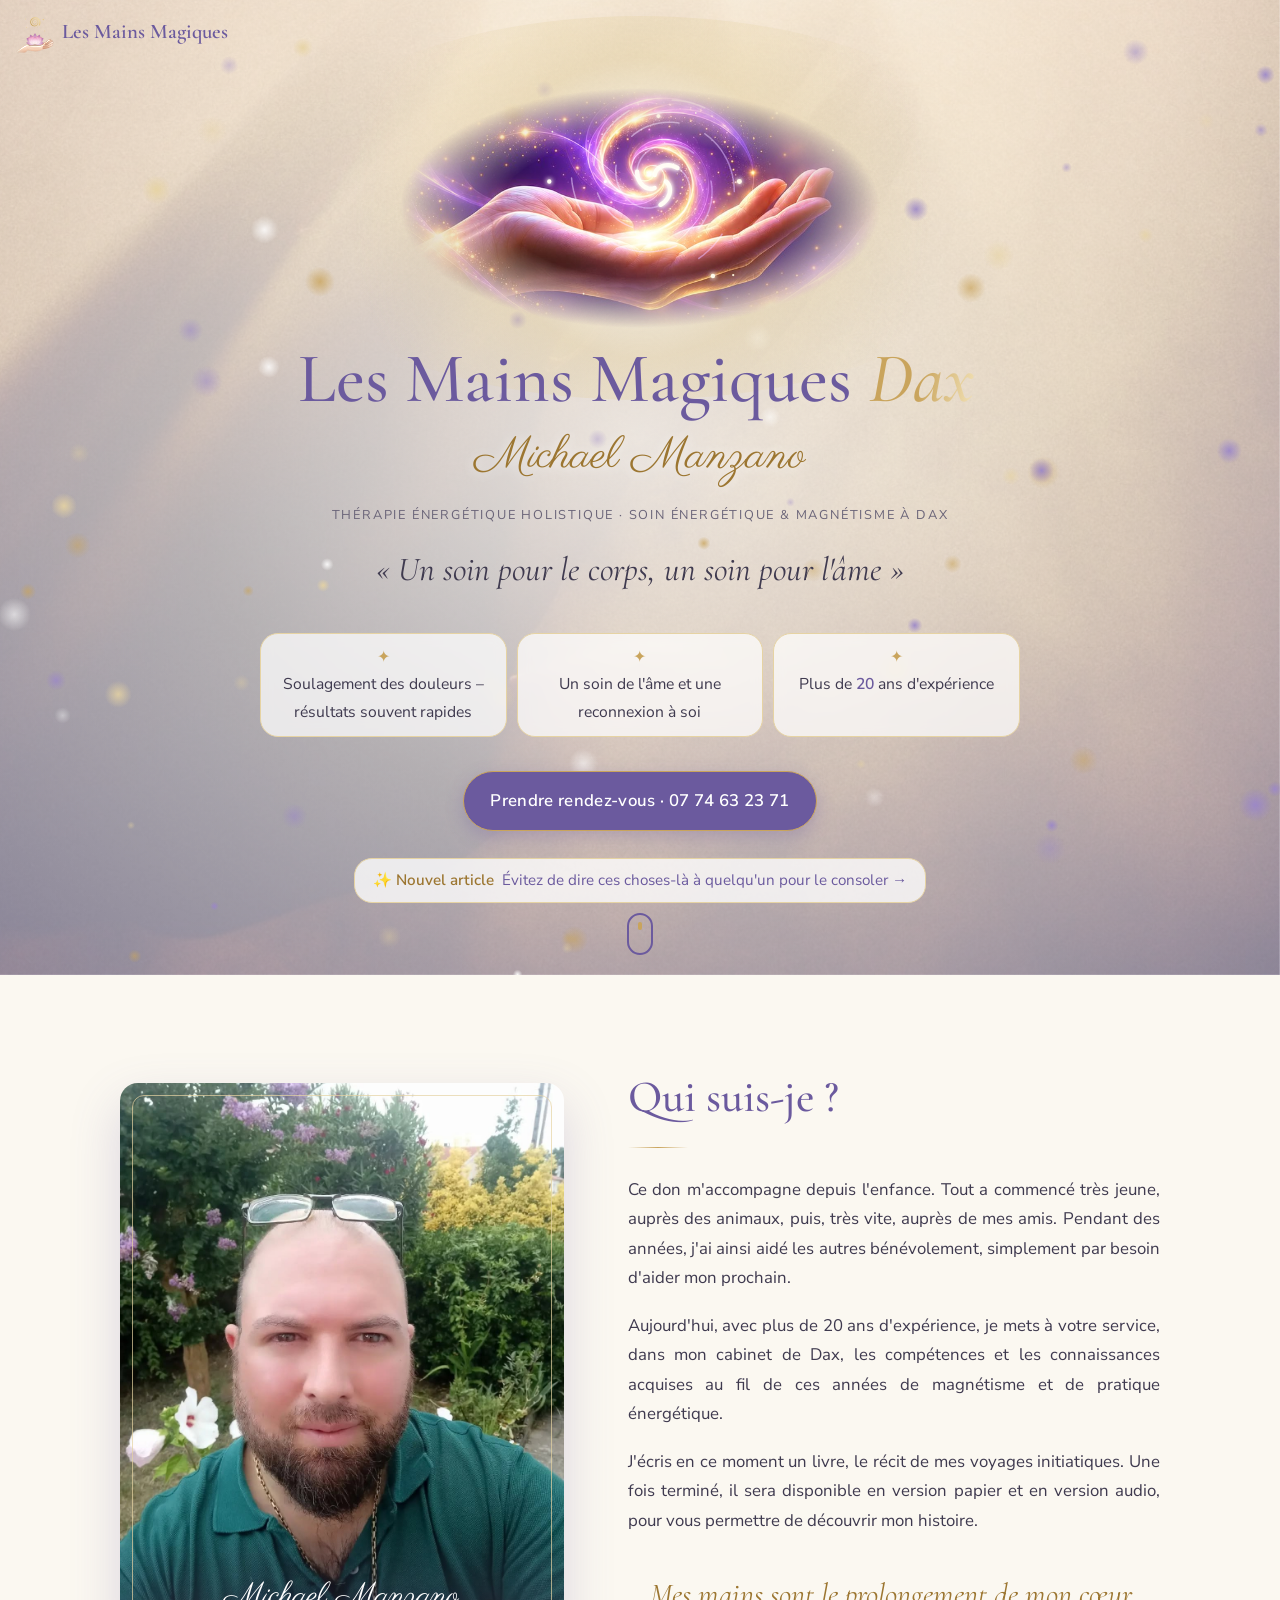
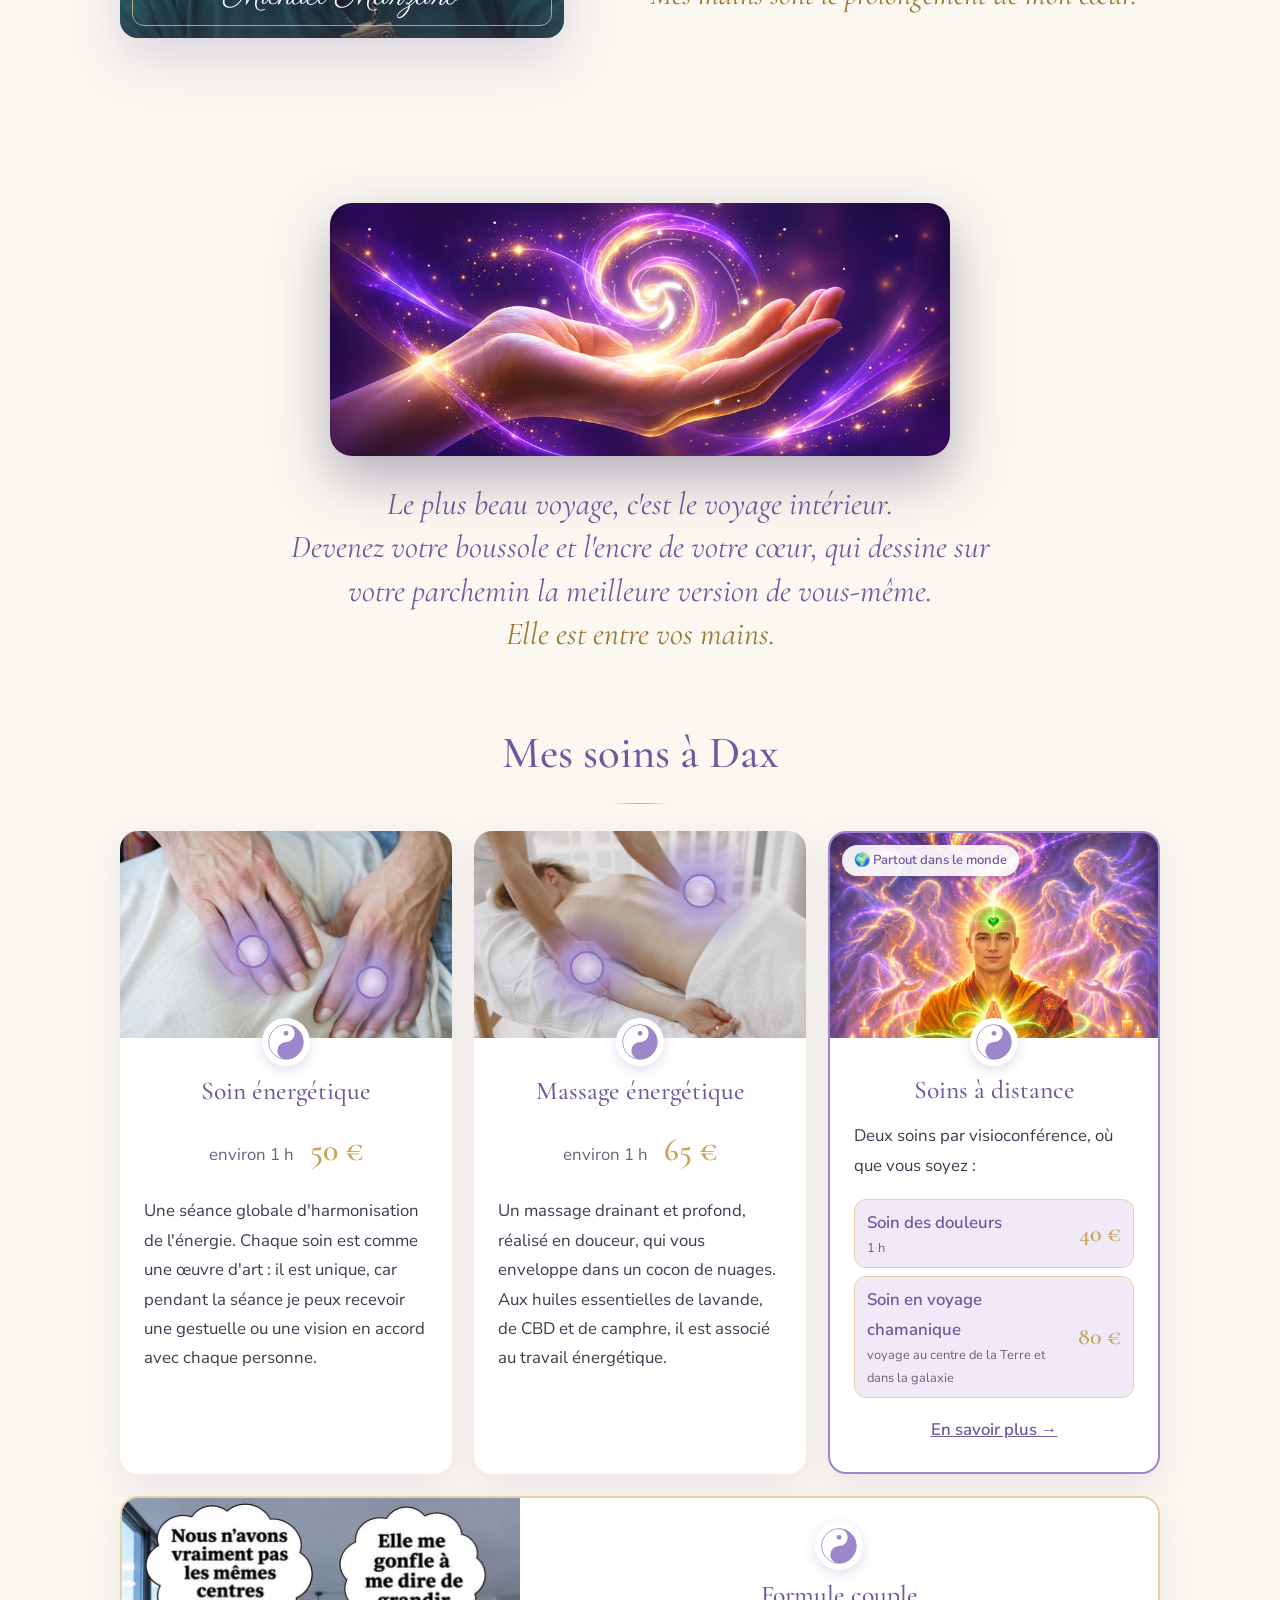
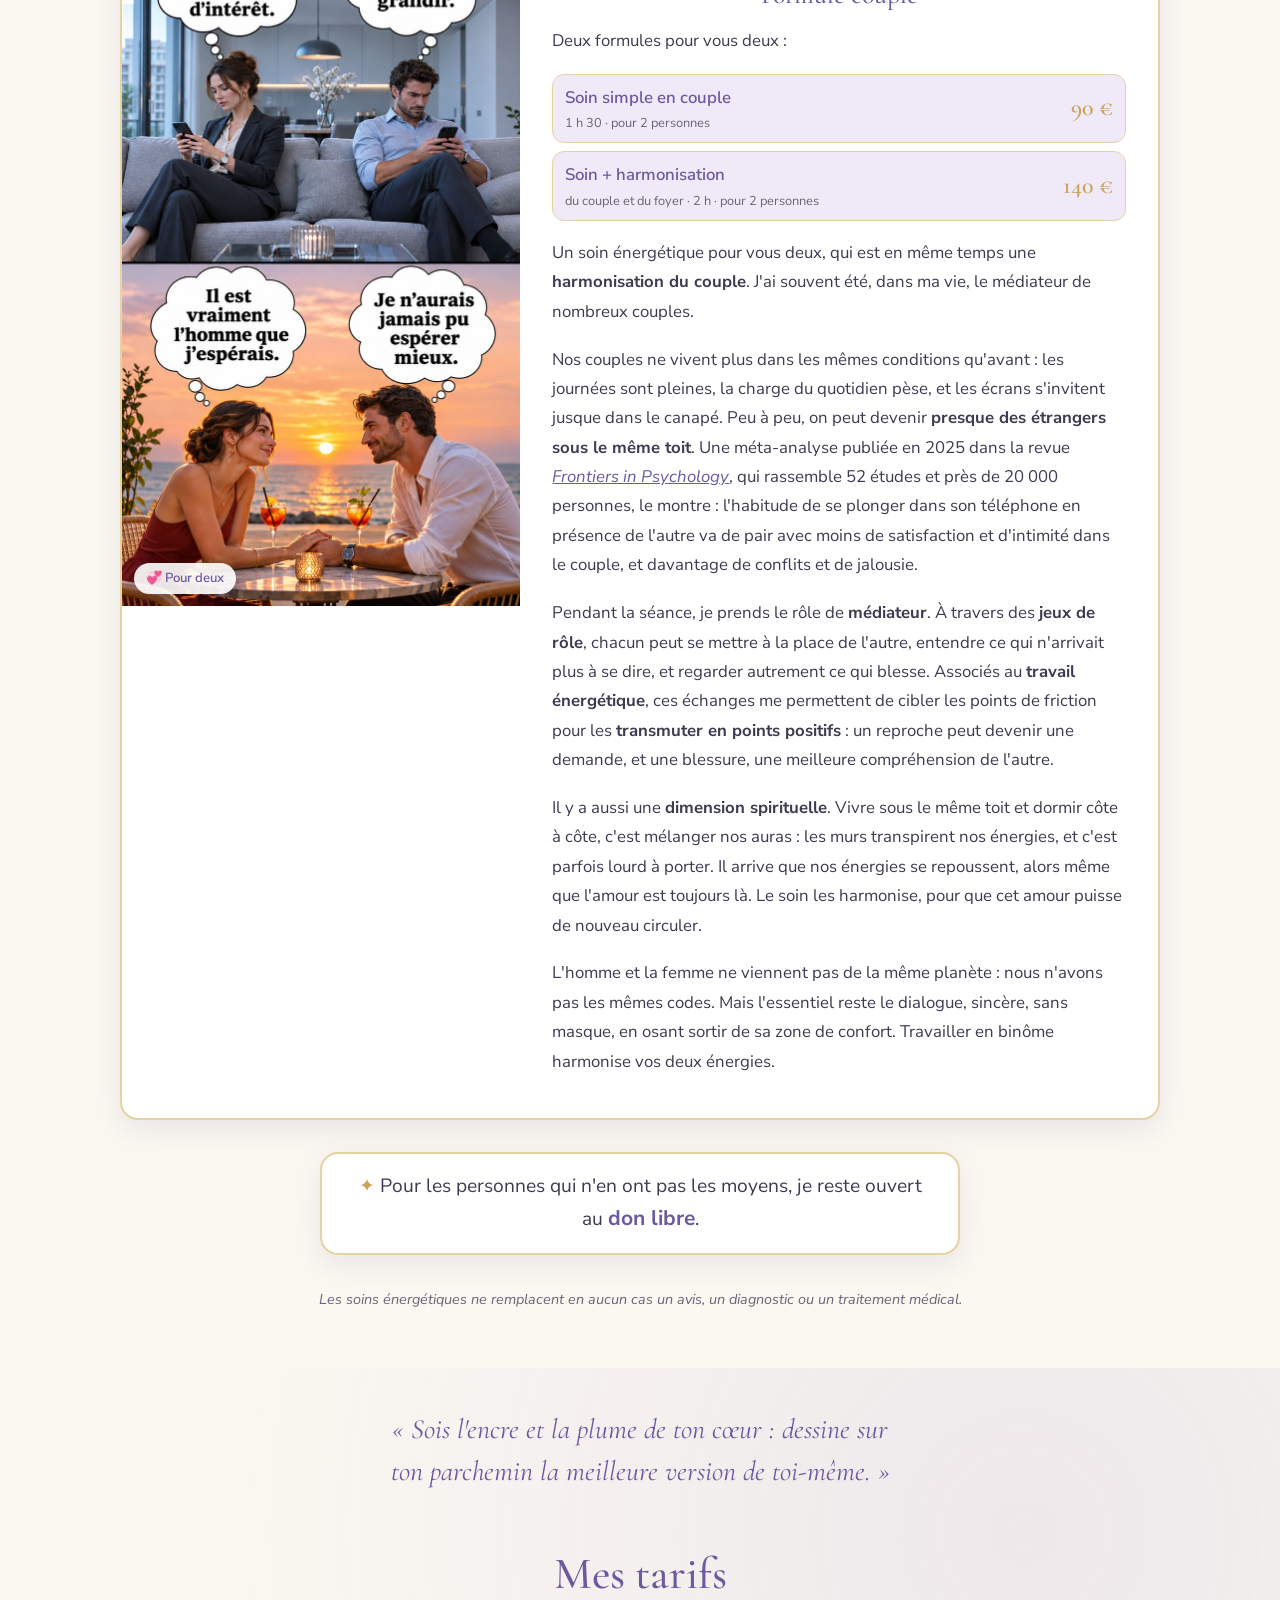
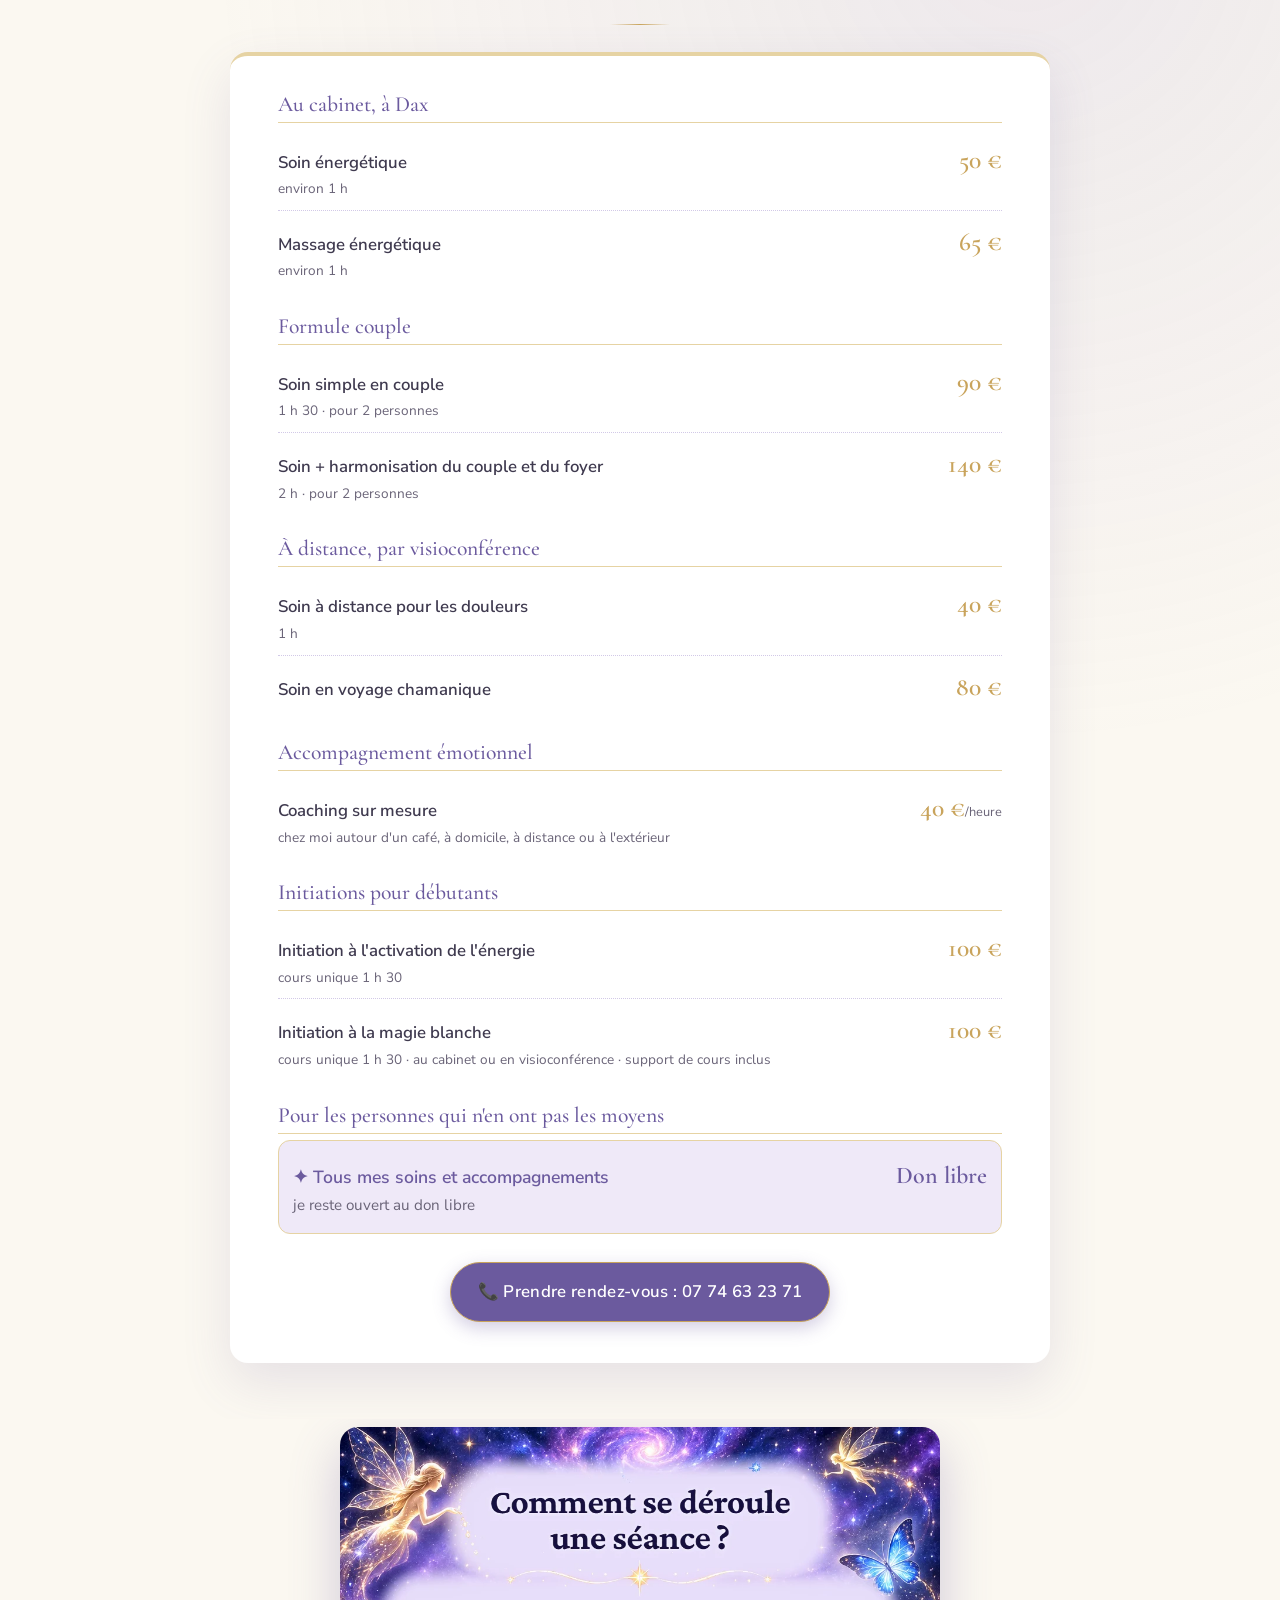
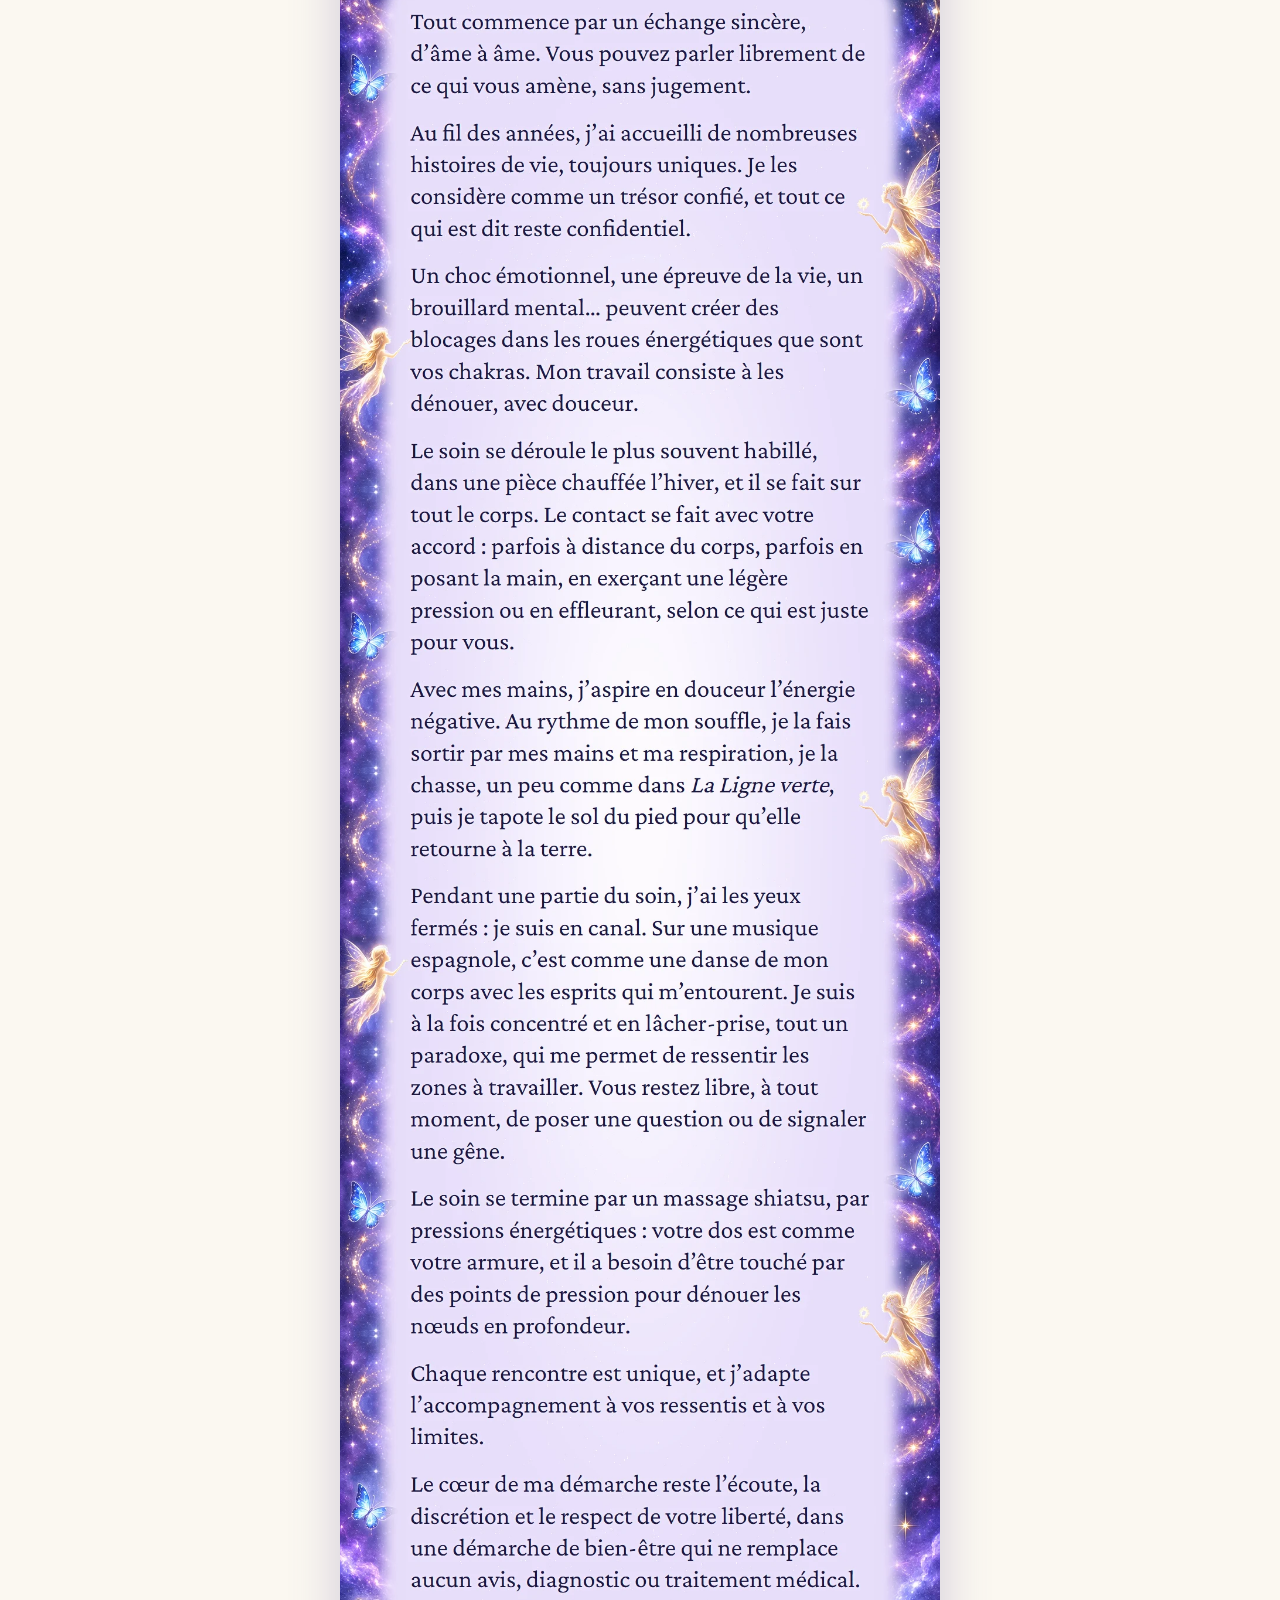
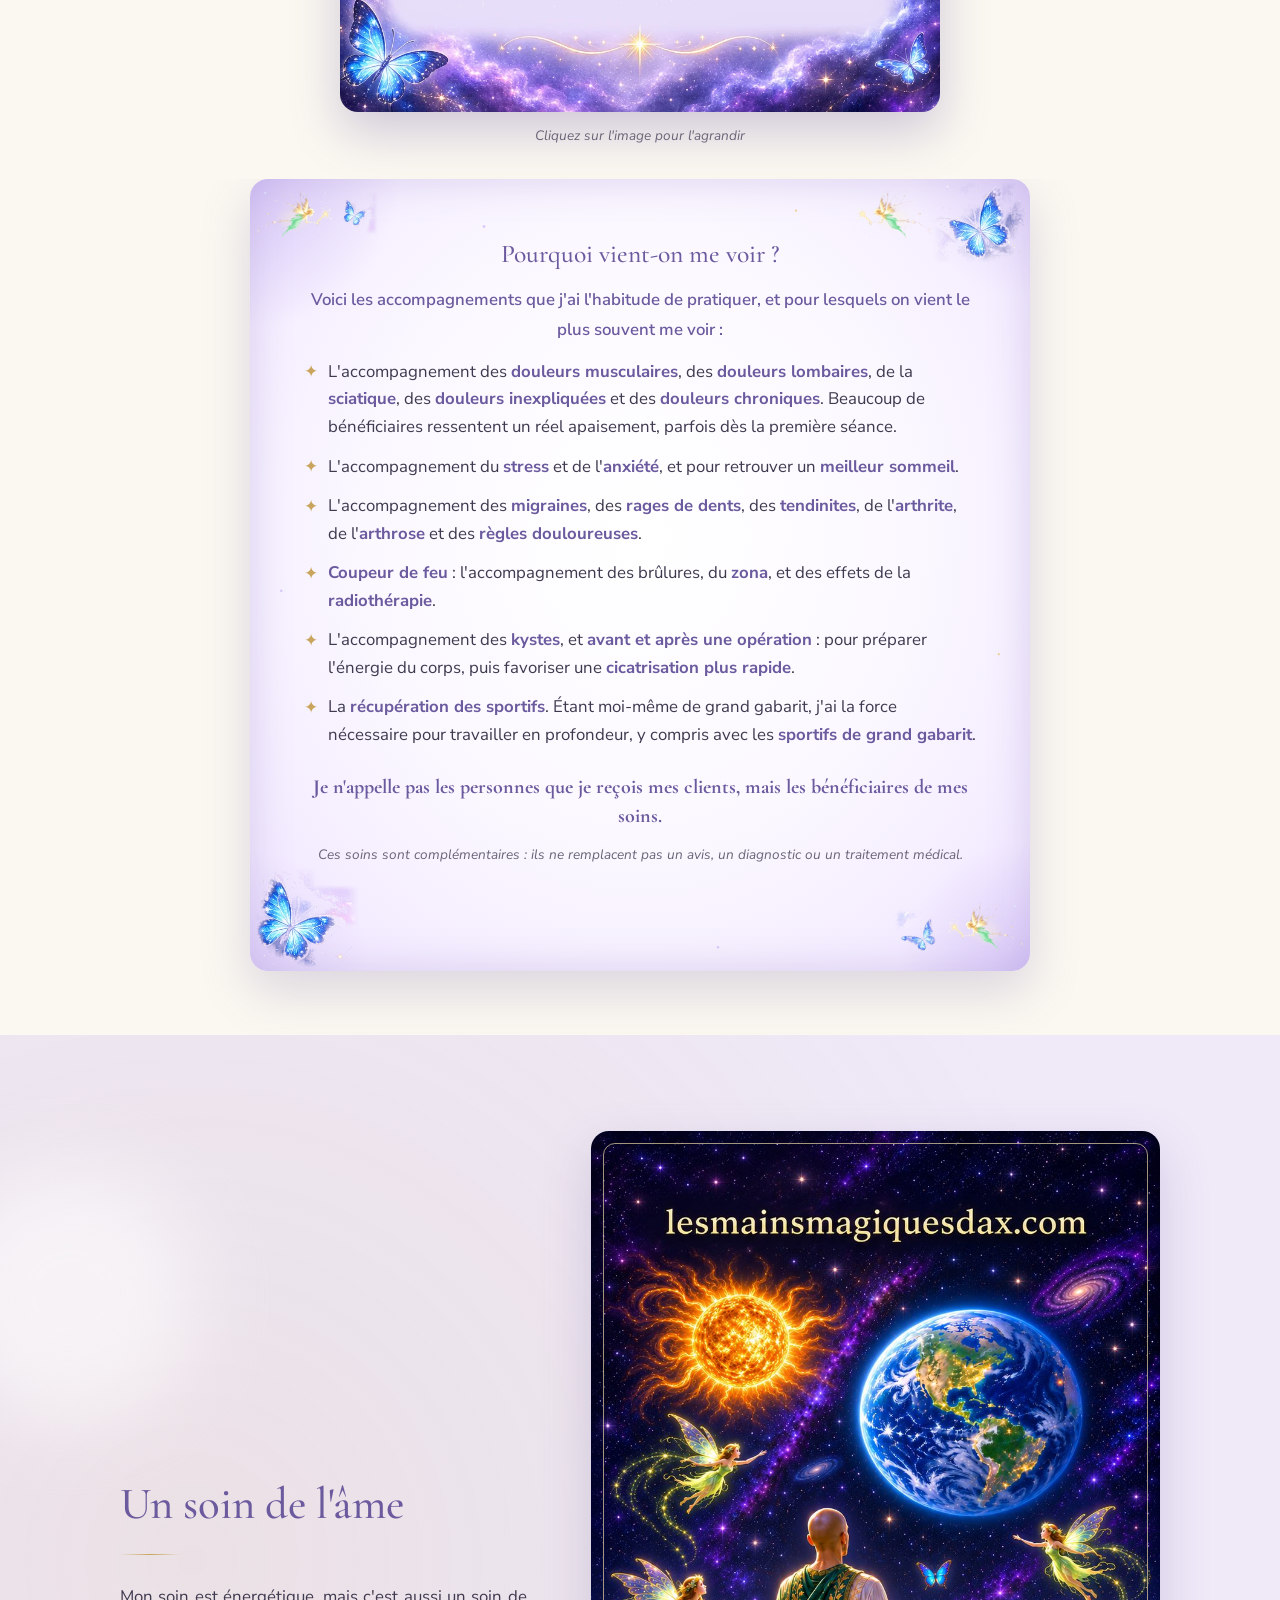
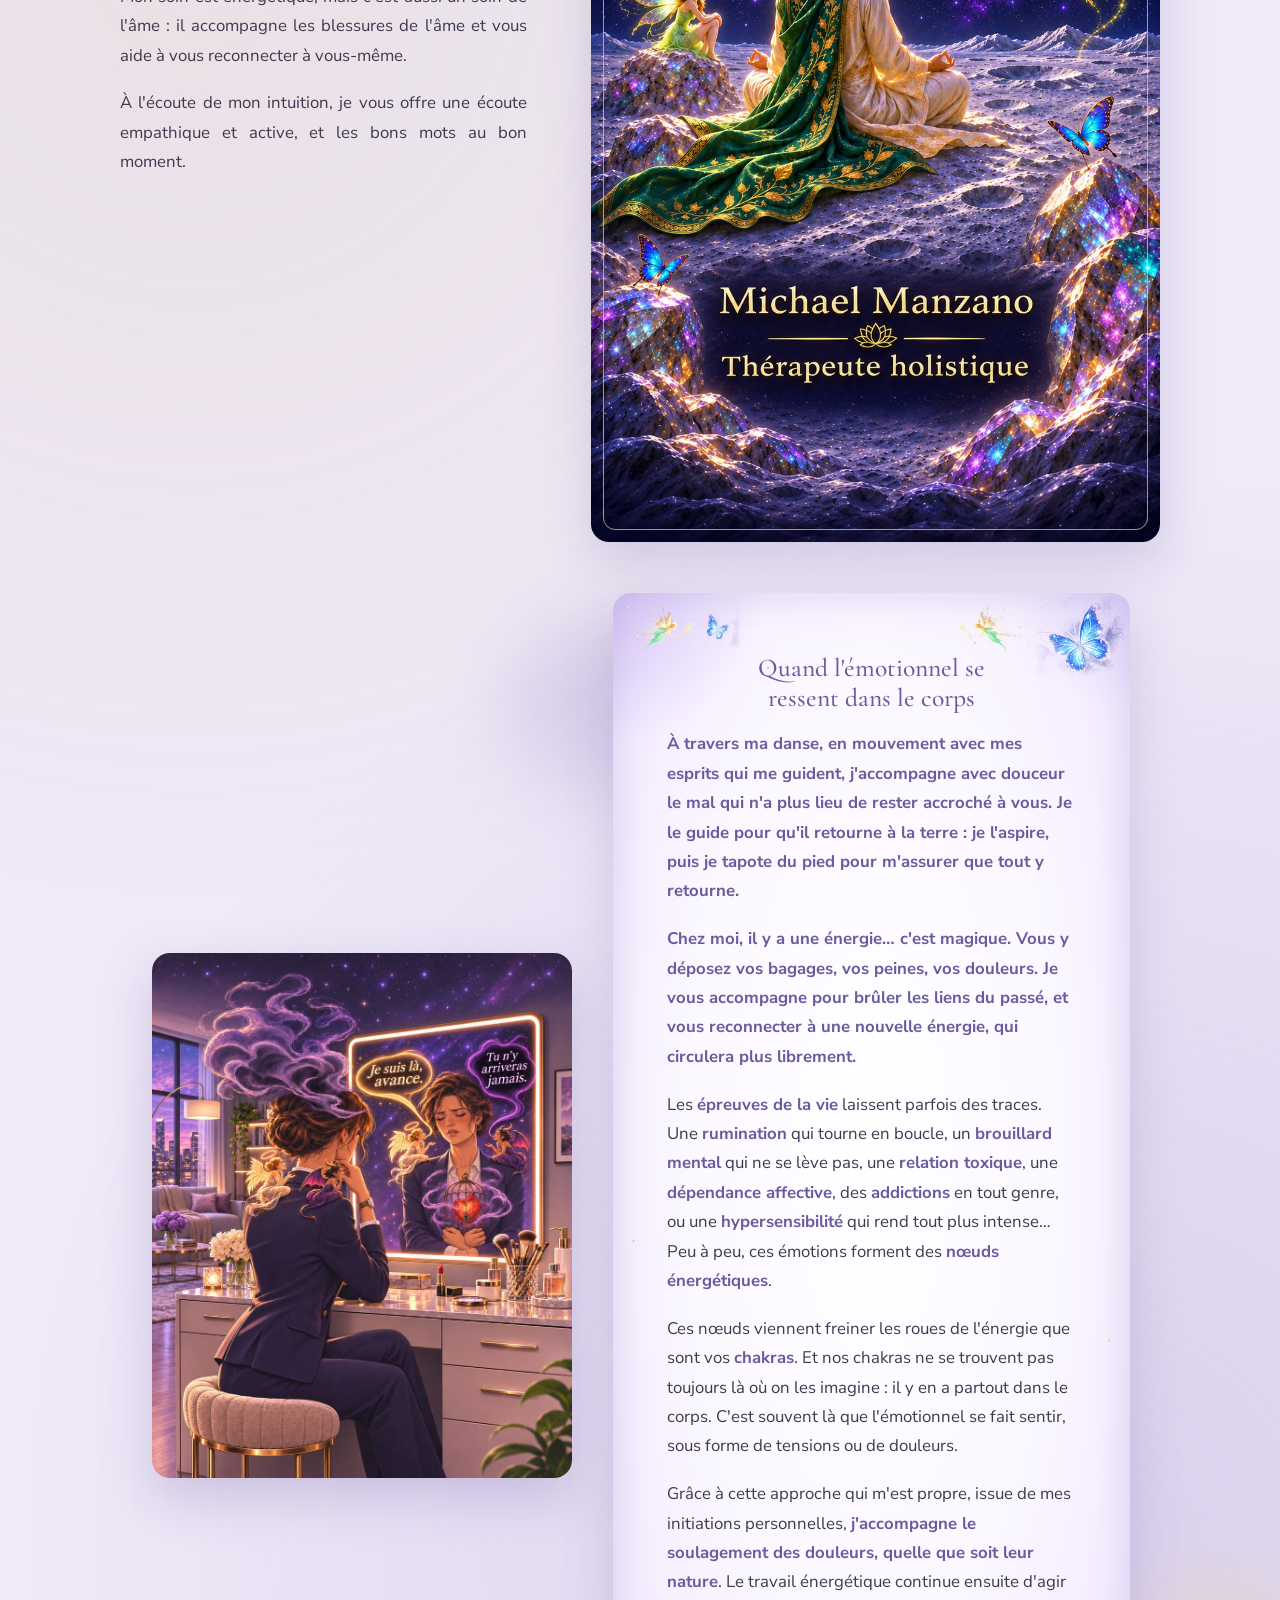
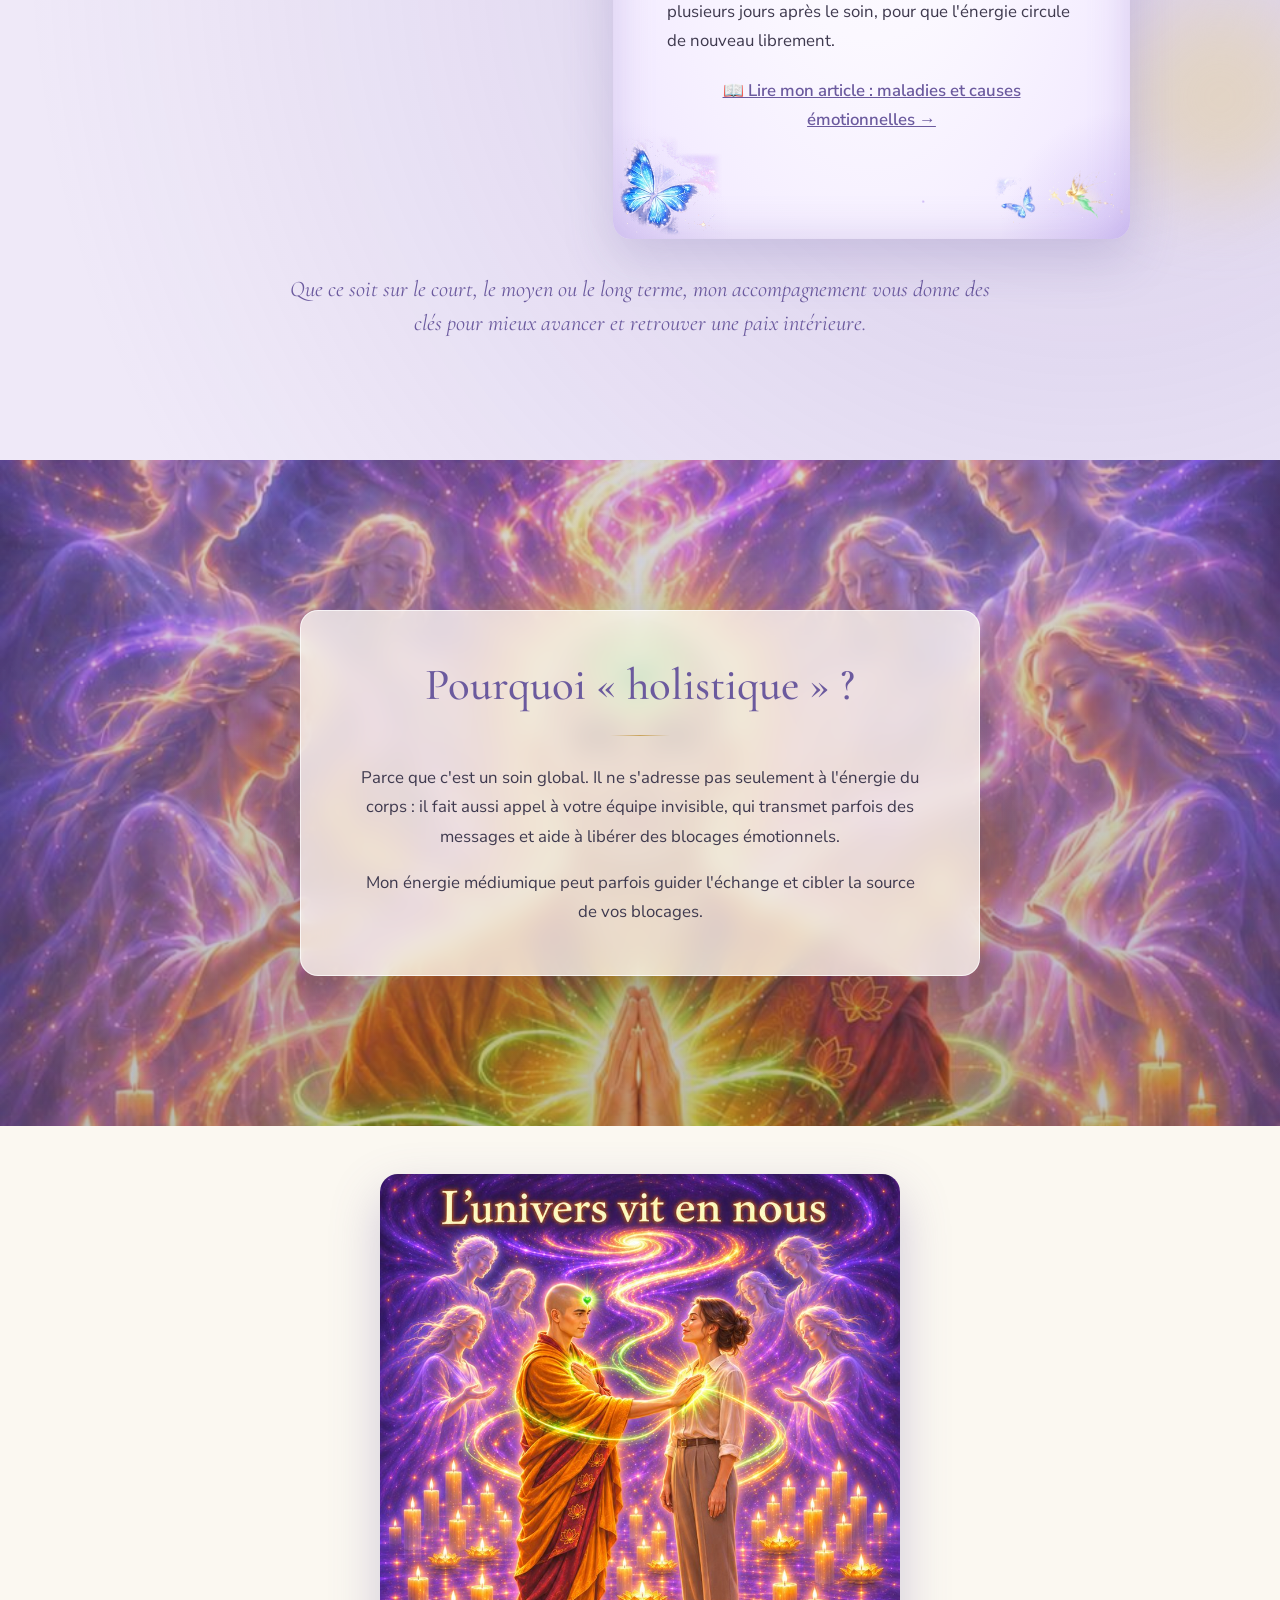
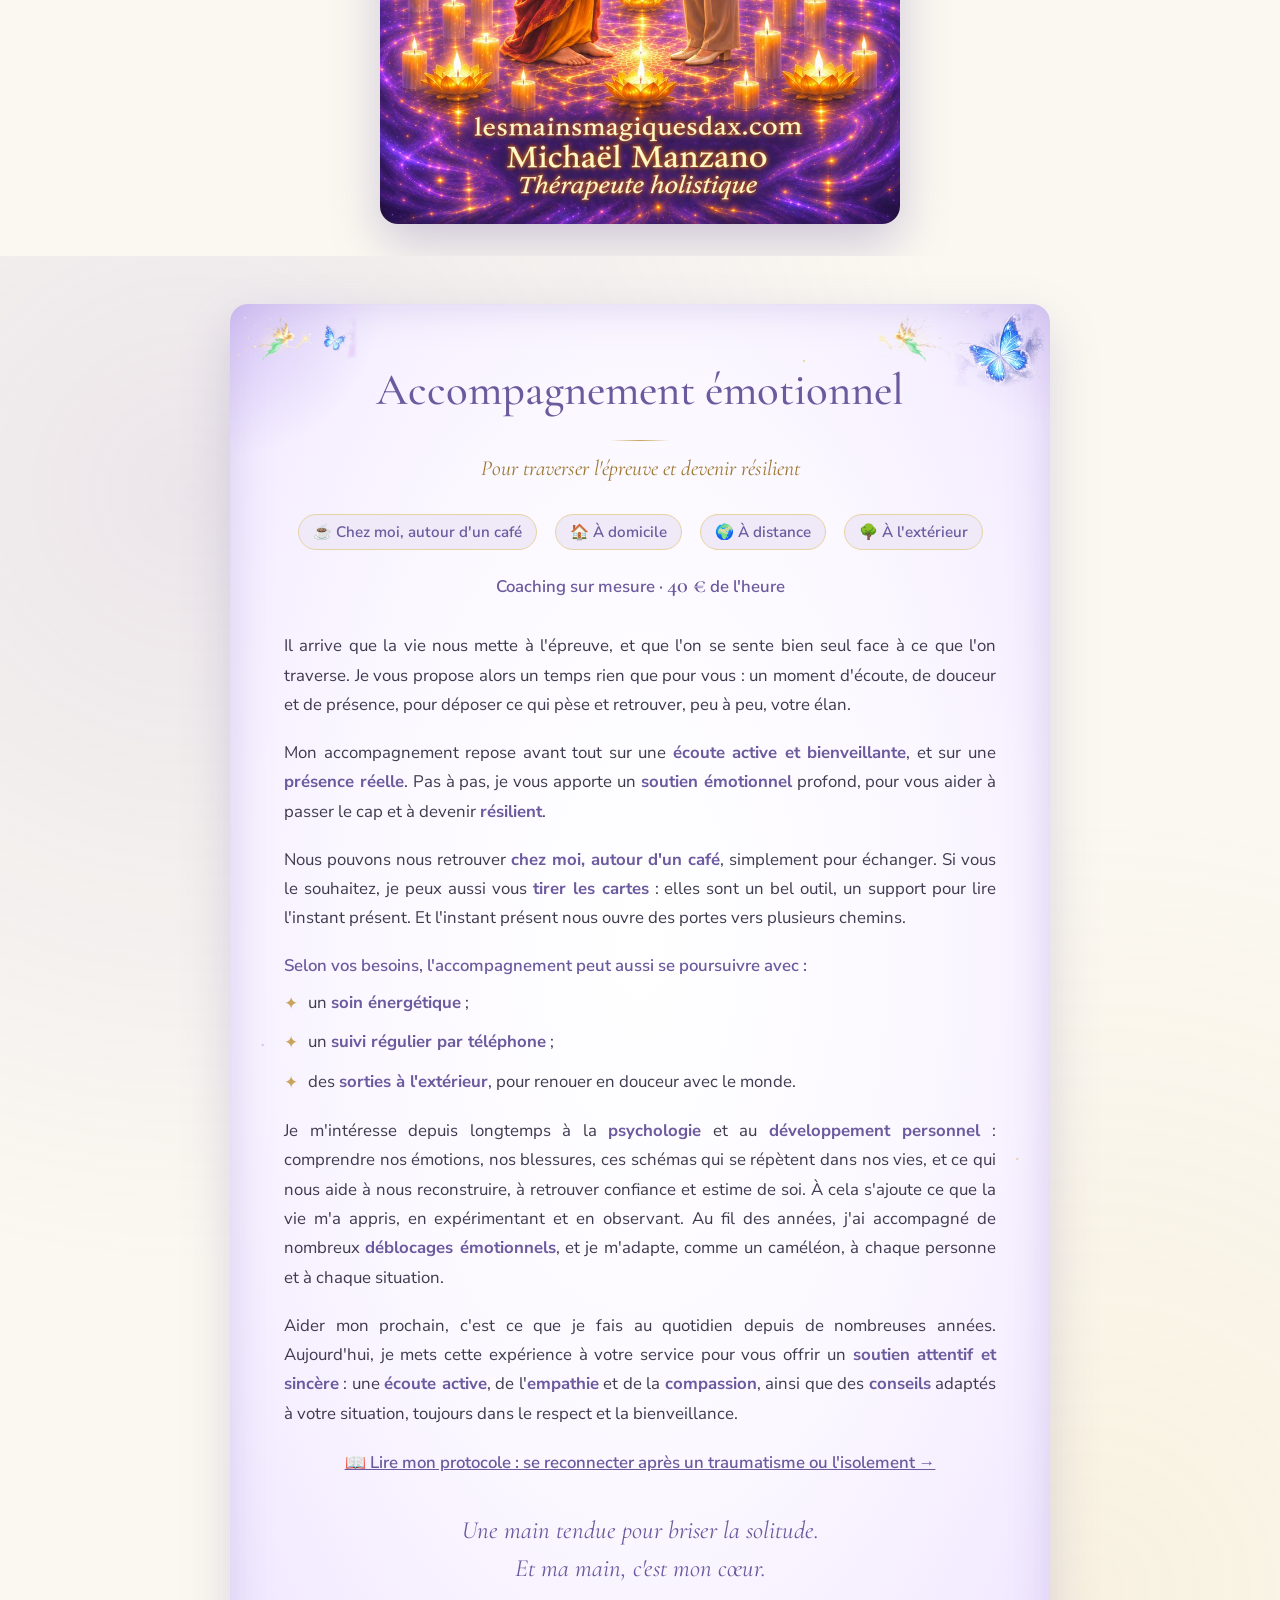
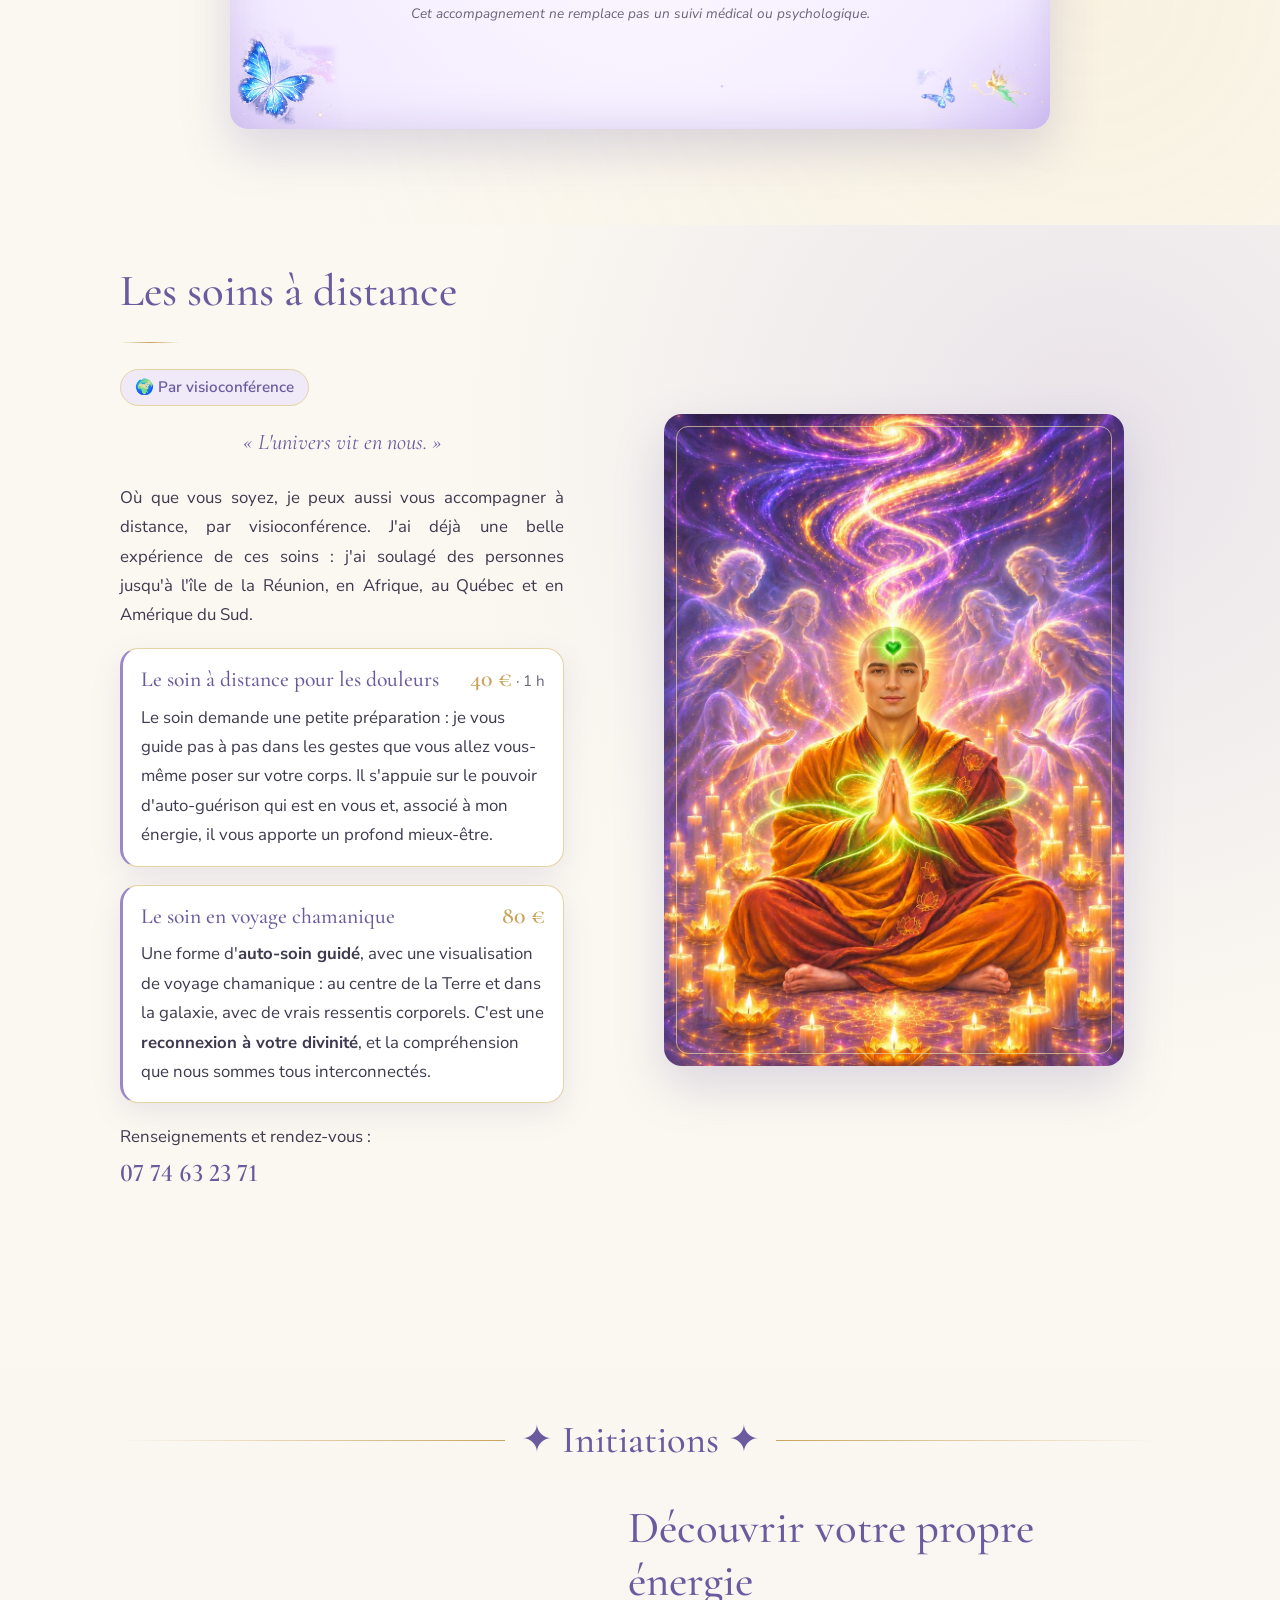
==== commit 116c790d: "Initiation à la magie blanche : image de la femme au chaudron et des élémentaux Co-Authored-By: Clau" ====
--- a/index.html
+++ b/index.html
@@ -874,6 +874,11 @@
              moi, mais que vous deveniez <strong>autonome</strong>, au fil de votre évolution.</p>
 
           <h3 class="apparition" style="--delai:.22s">🌙✨ L'initiation à la magie blanche</h3>
+          <!-- Image : la femme au chaudron magique entourée des élémentaux -->
+          <figure class="initiation__image apparition" style="--delai:.23s">
+            <img src="images/magie-blanche-chaudron.jpg" width="1254" height="1254" loading="lazy"
+                 alt="Une femme souriante remue un chaudron magique doré, dans un cercle de lumière, entourée des élémentaux : un gnome de la terre, une salamandre de feu, une fée de l'air et une ondine près d'une cascade. lesmainsmagiquesdax.com, Michael Manzano, thérapeute holistique">
+          </figure>
           <p class="apparition" style="--delai:.24s">La magie la plus pure et la plus belle&nbsp;: celle qui n'a pas besoin de
              formules magiques tirées des livres. <strong>La magie de la vie</strong>, pour manifester les
              synchronicités que vous allez attirer.</p>
--- a/css/style.css
+++ b/css/style.css
@@ -1004,6 +1004,13 @@
 }
 .section--energie .duo__texte h3 { margin: 1.1em 0 .4em; font-size: 1.4rem; text-align: left; }
 @media (max-width: 899px) { .section--energie .duo__texte h3, .section .initiation__public { text-align: center; } }
+/* Image de l'initiation à la magie blanche (femme au chaudron et élémentaux) */
+.initiation__image { margin: .6em auto 1.2em; max-width: 460px; }
+.initiation__image img {
+  display: block; width: 100%; height: auto;
+  border-radius: var(--rayon);
+  box-shadow: 0 20px 50px rgba(107, 90, 158, .25);
+}
 
 /* Tarifs des initiations (rubrique « Découvrir votre propre énergie ») */
 .tarifs-initiation { list-style: none; padding: 0; margin: 0 0 1.4em; display: grid; gap: 10px; }
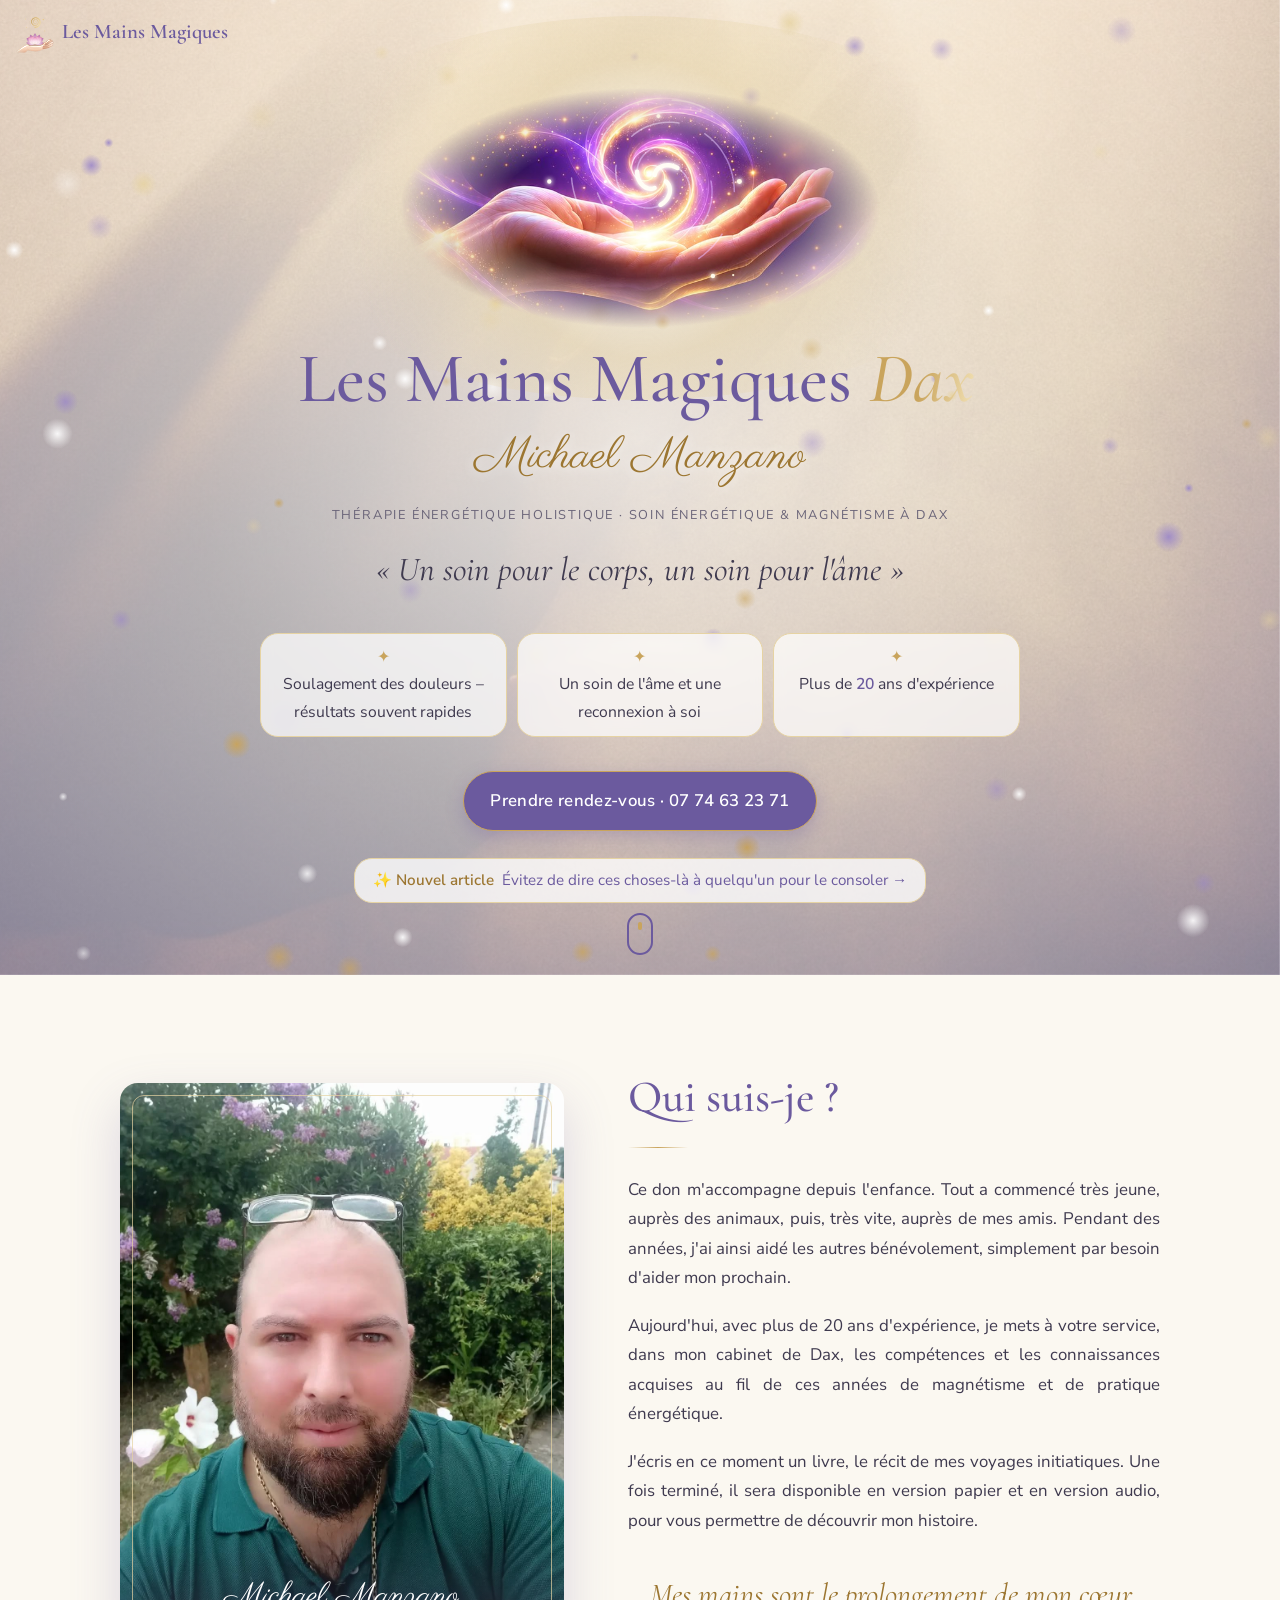
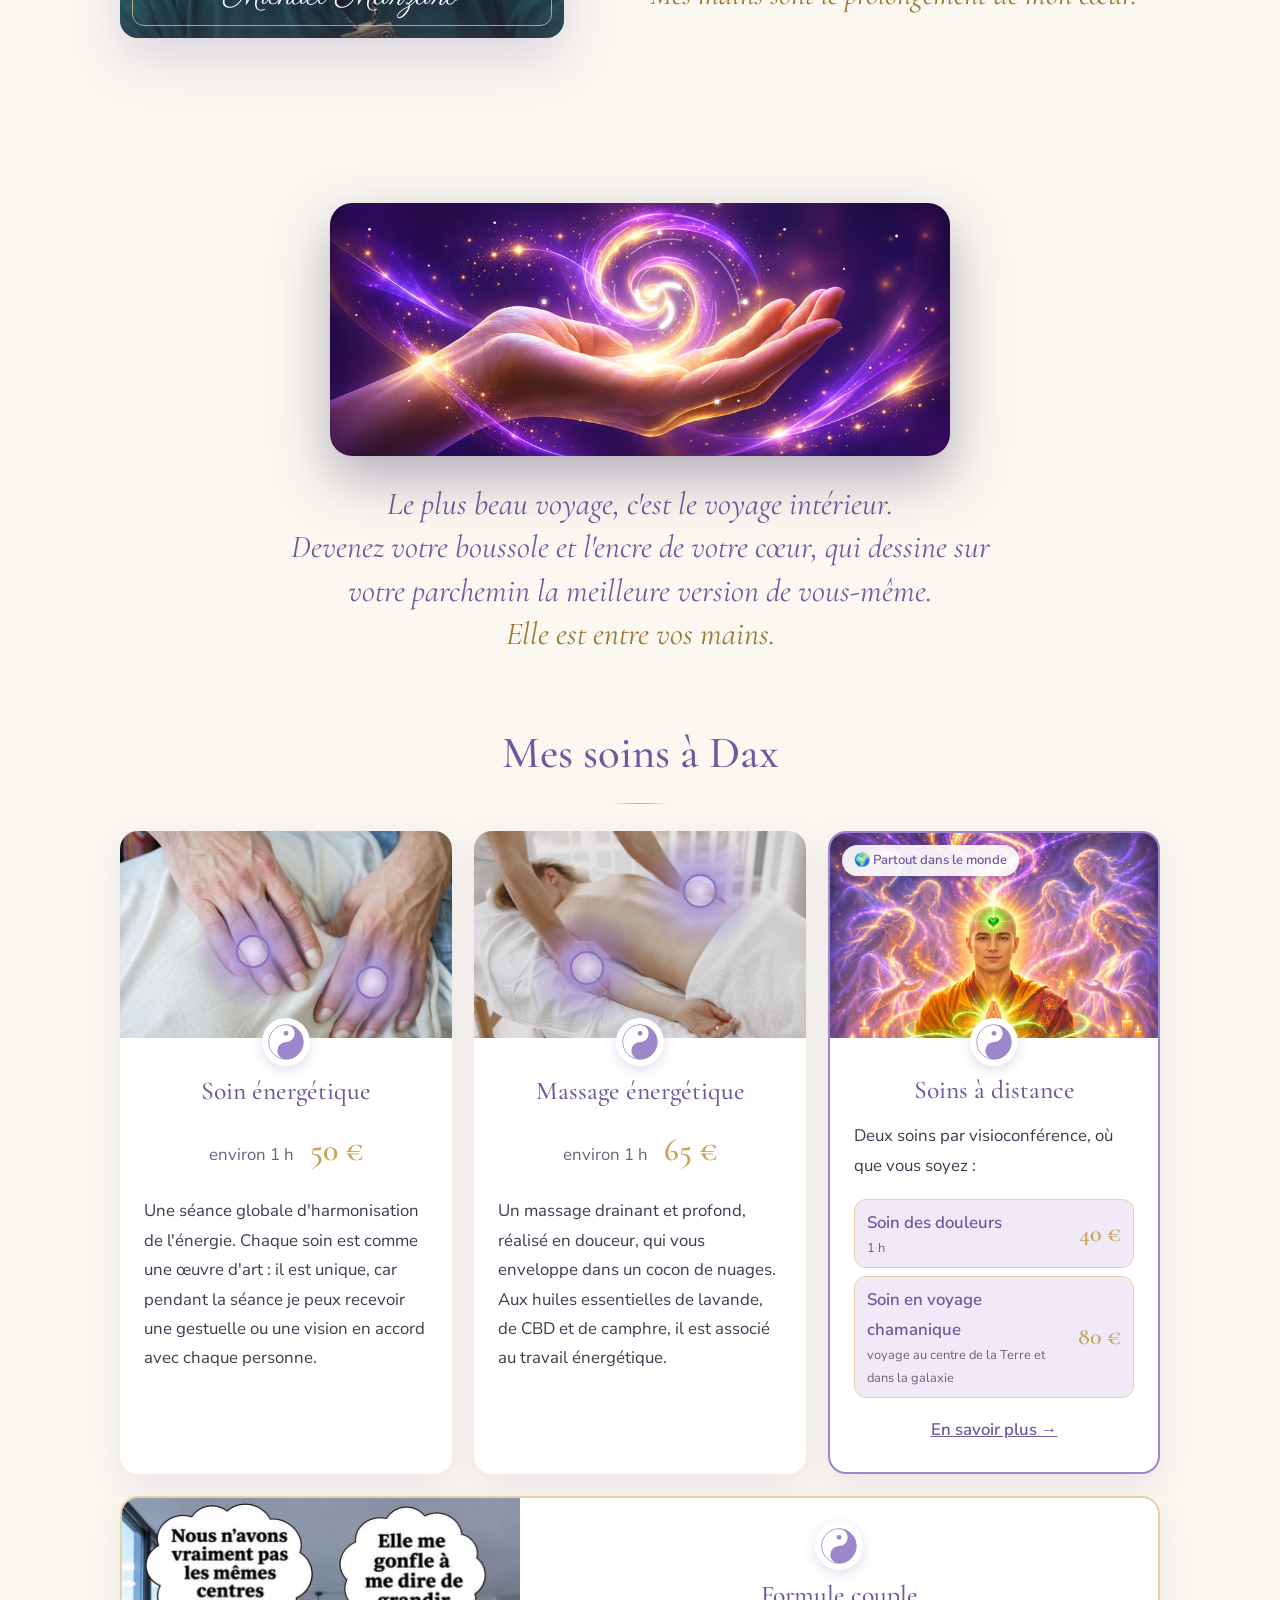
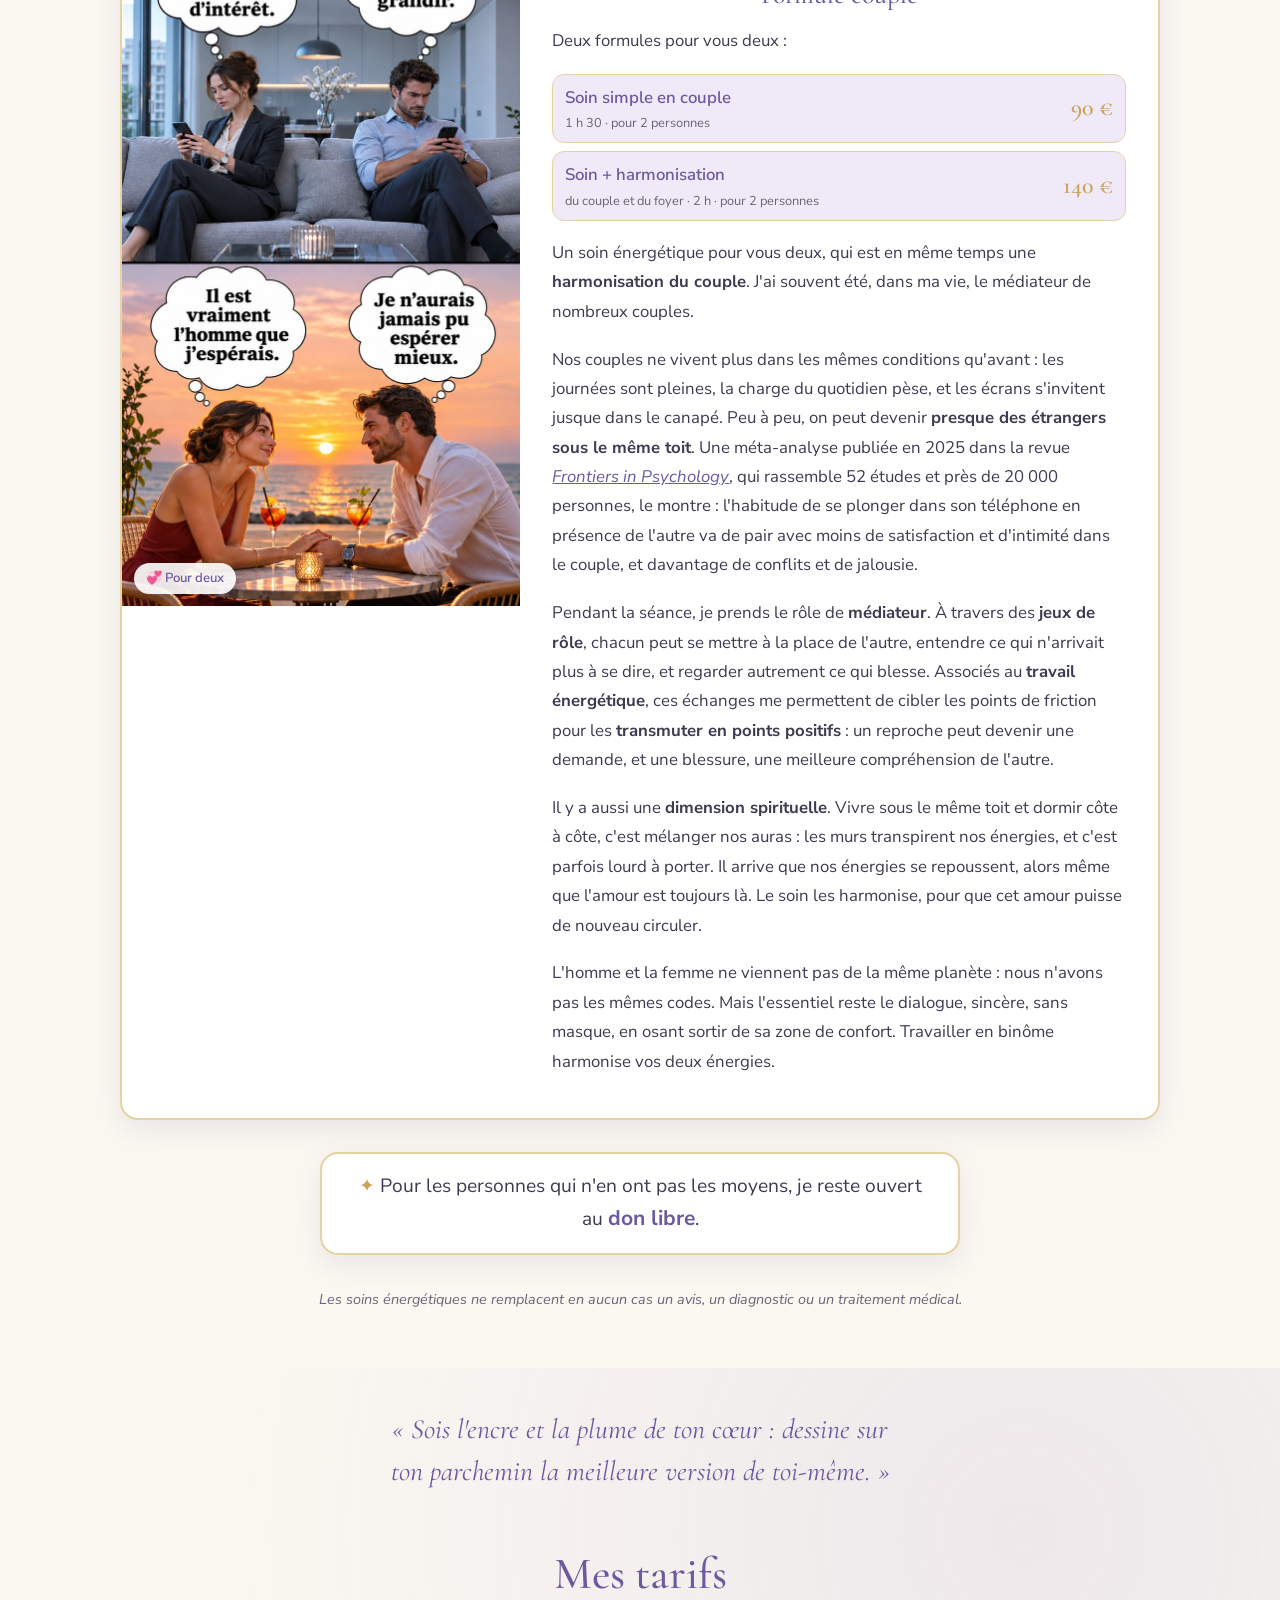
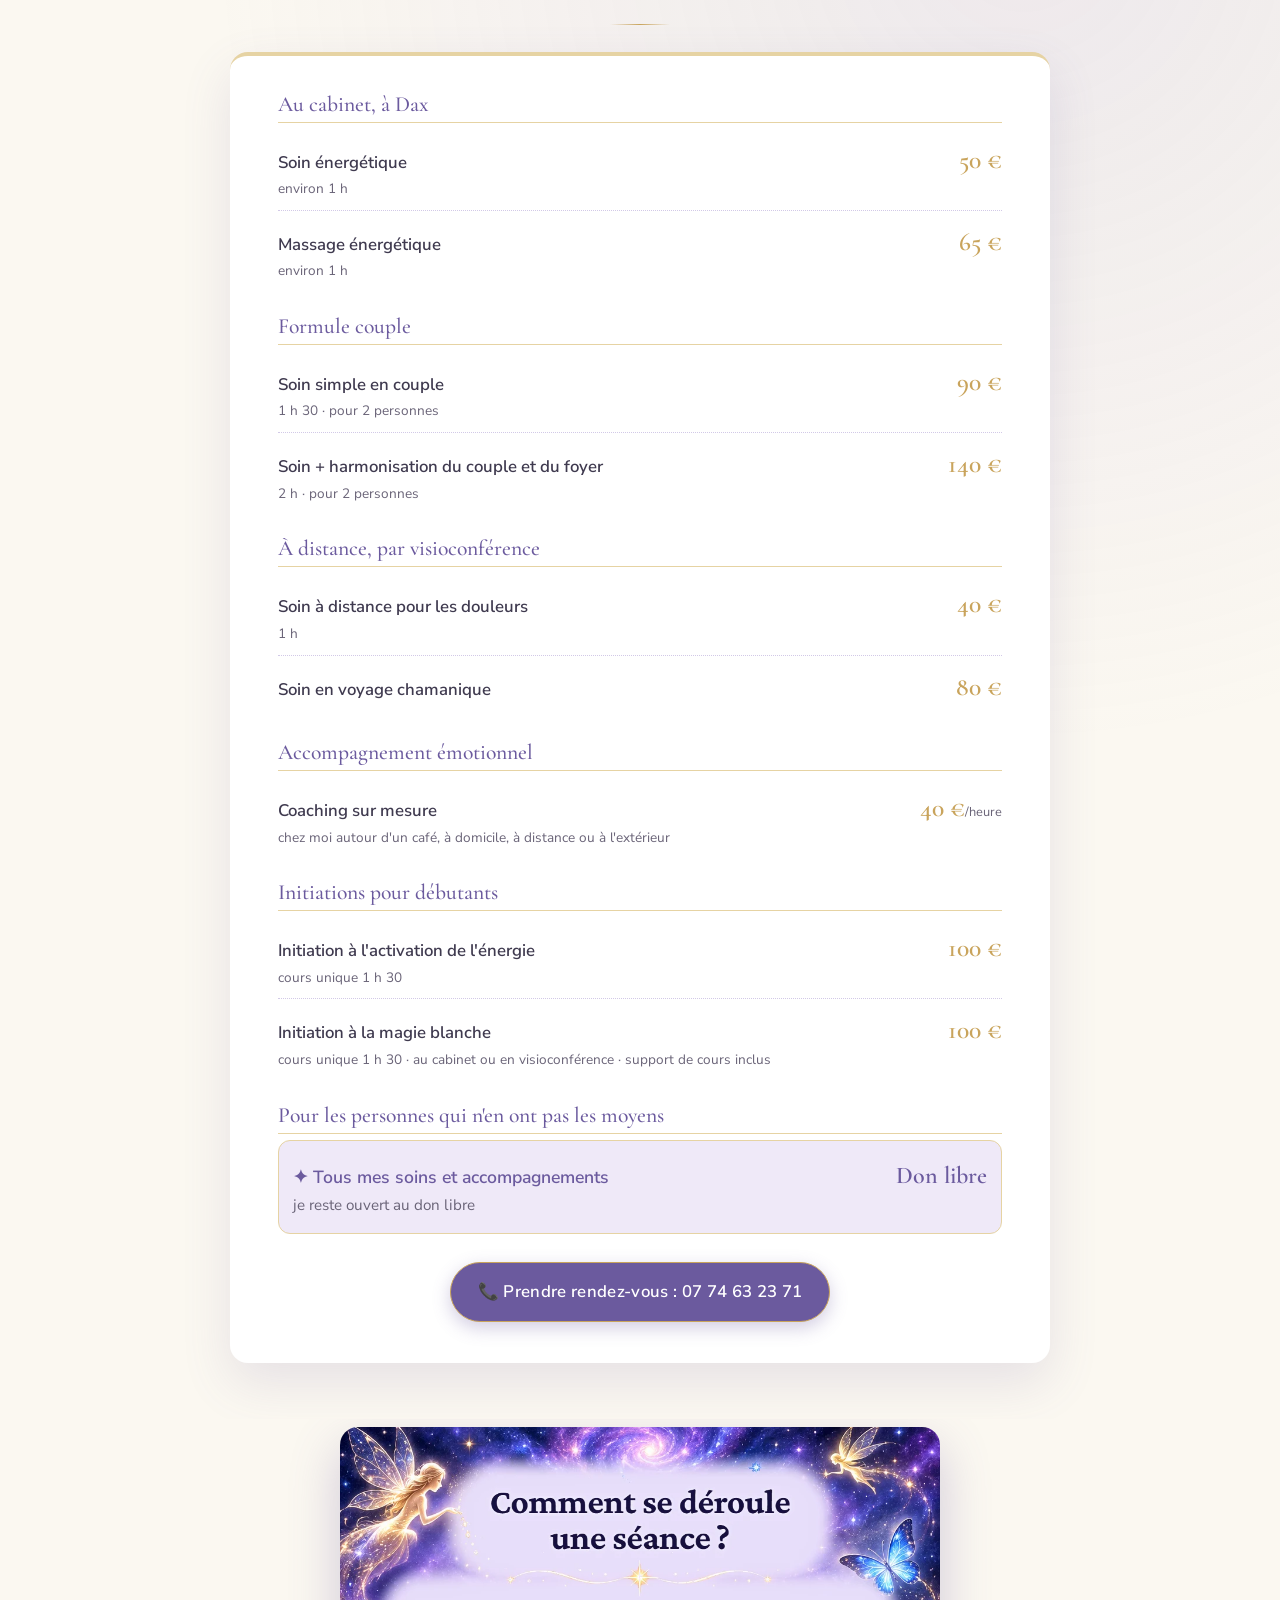
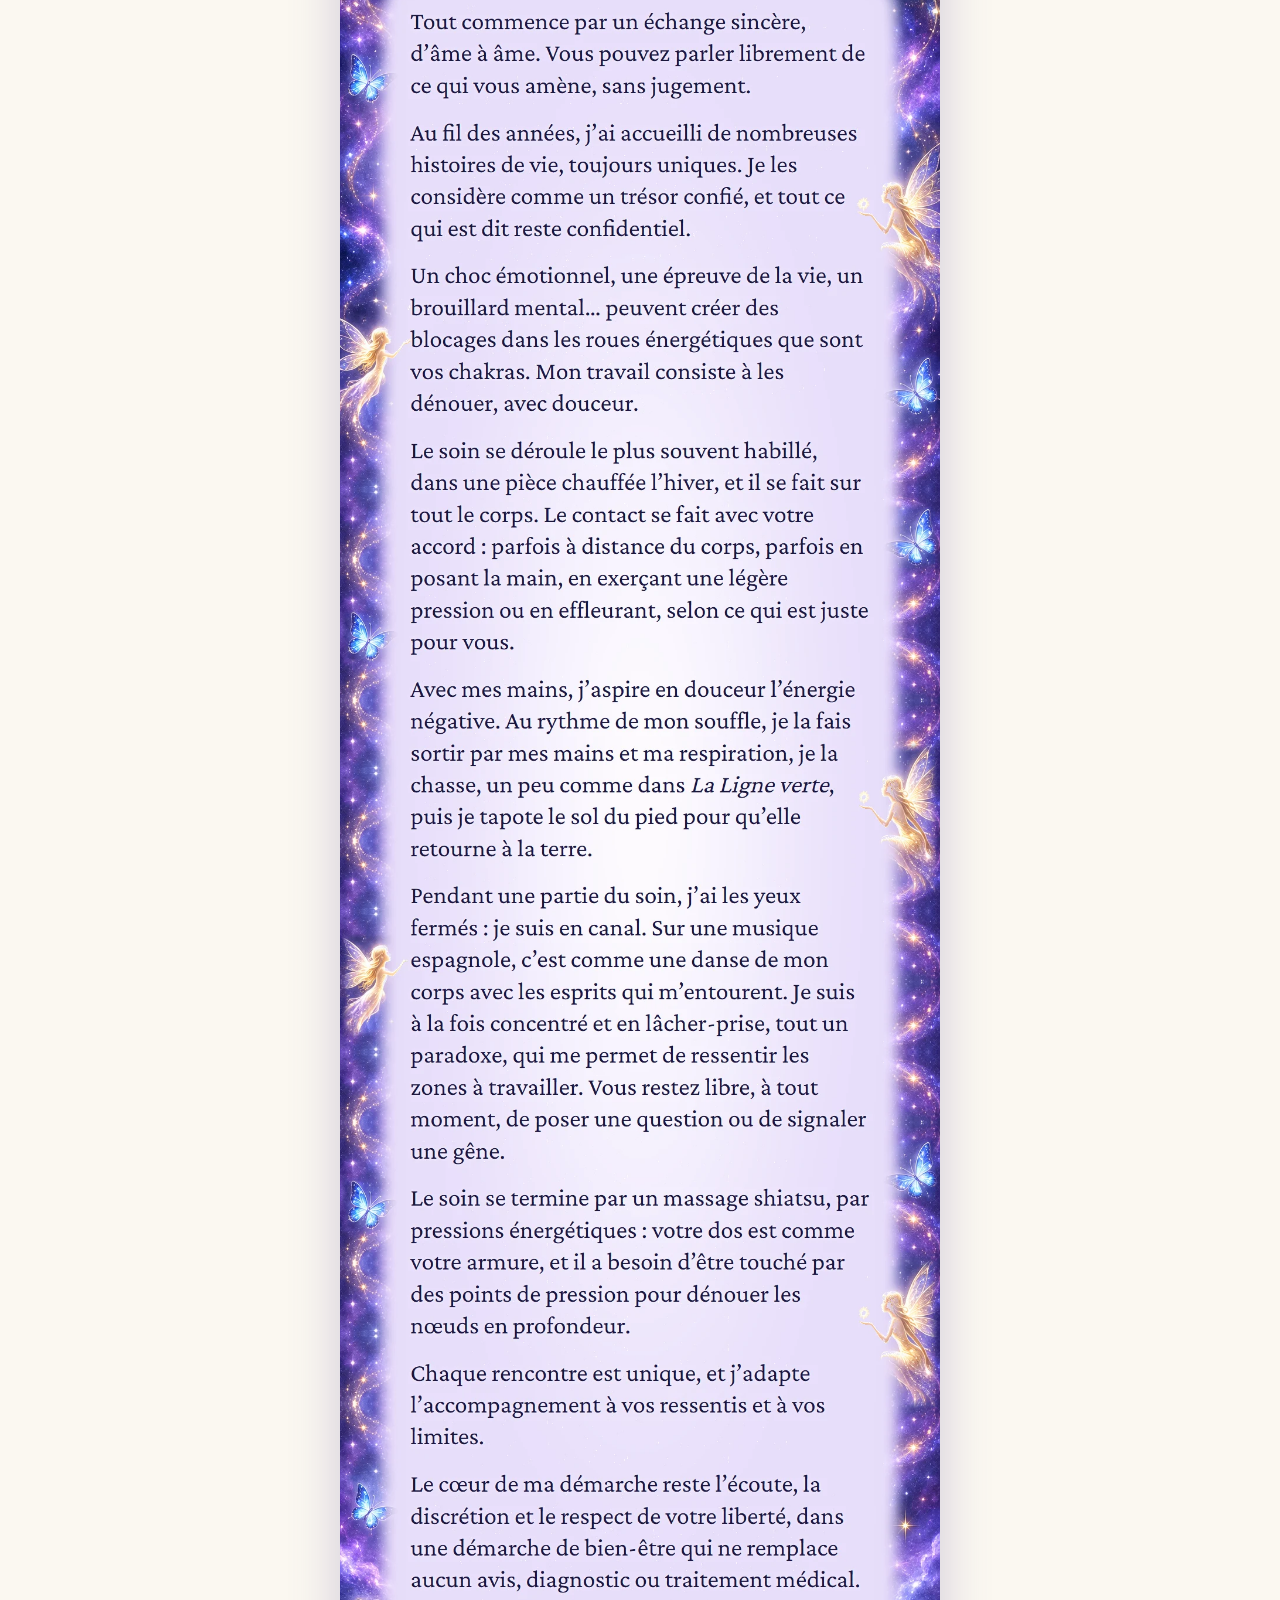
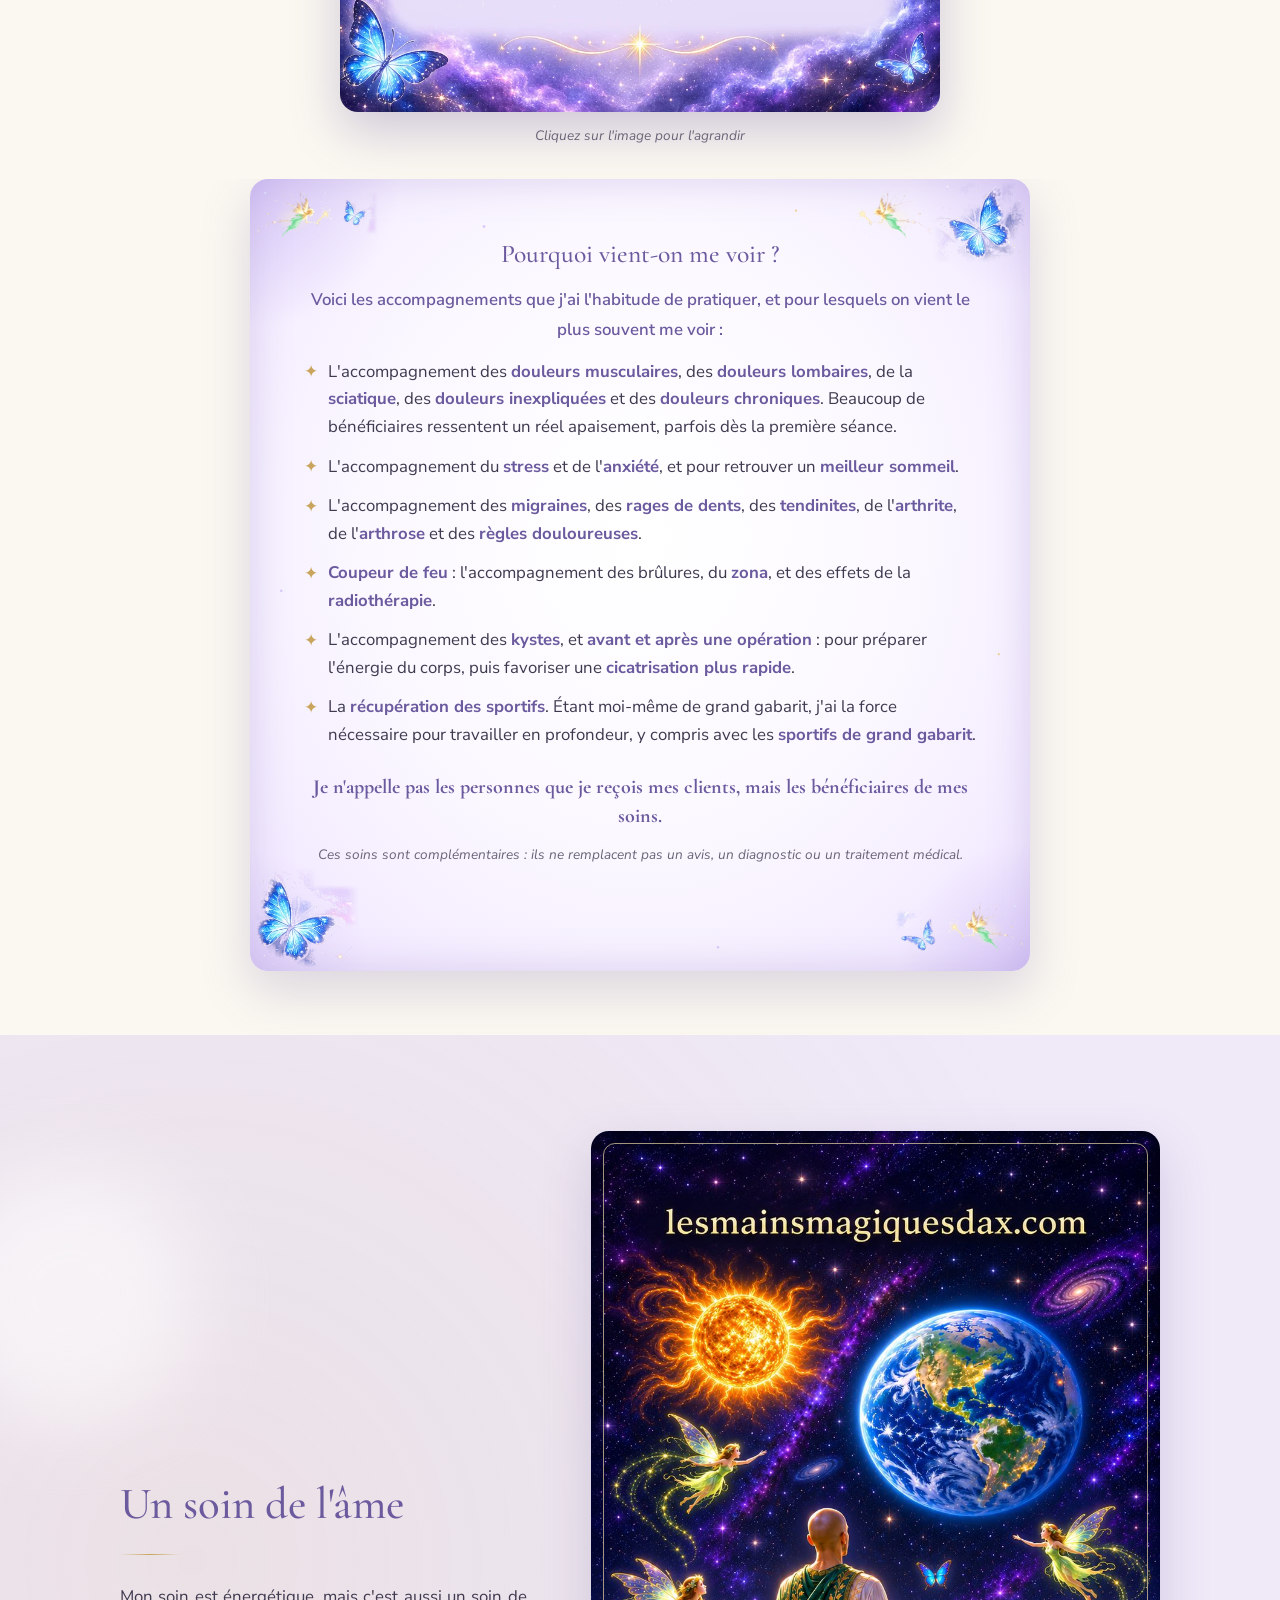
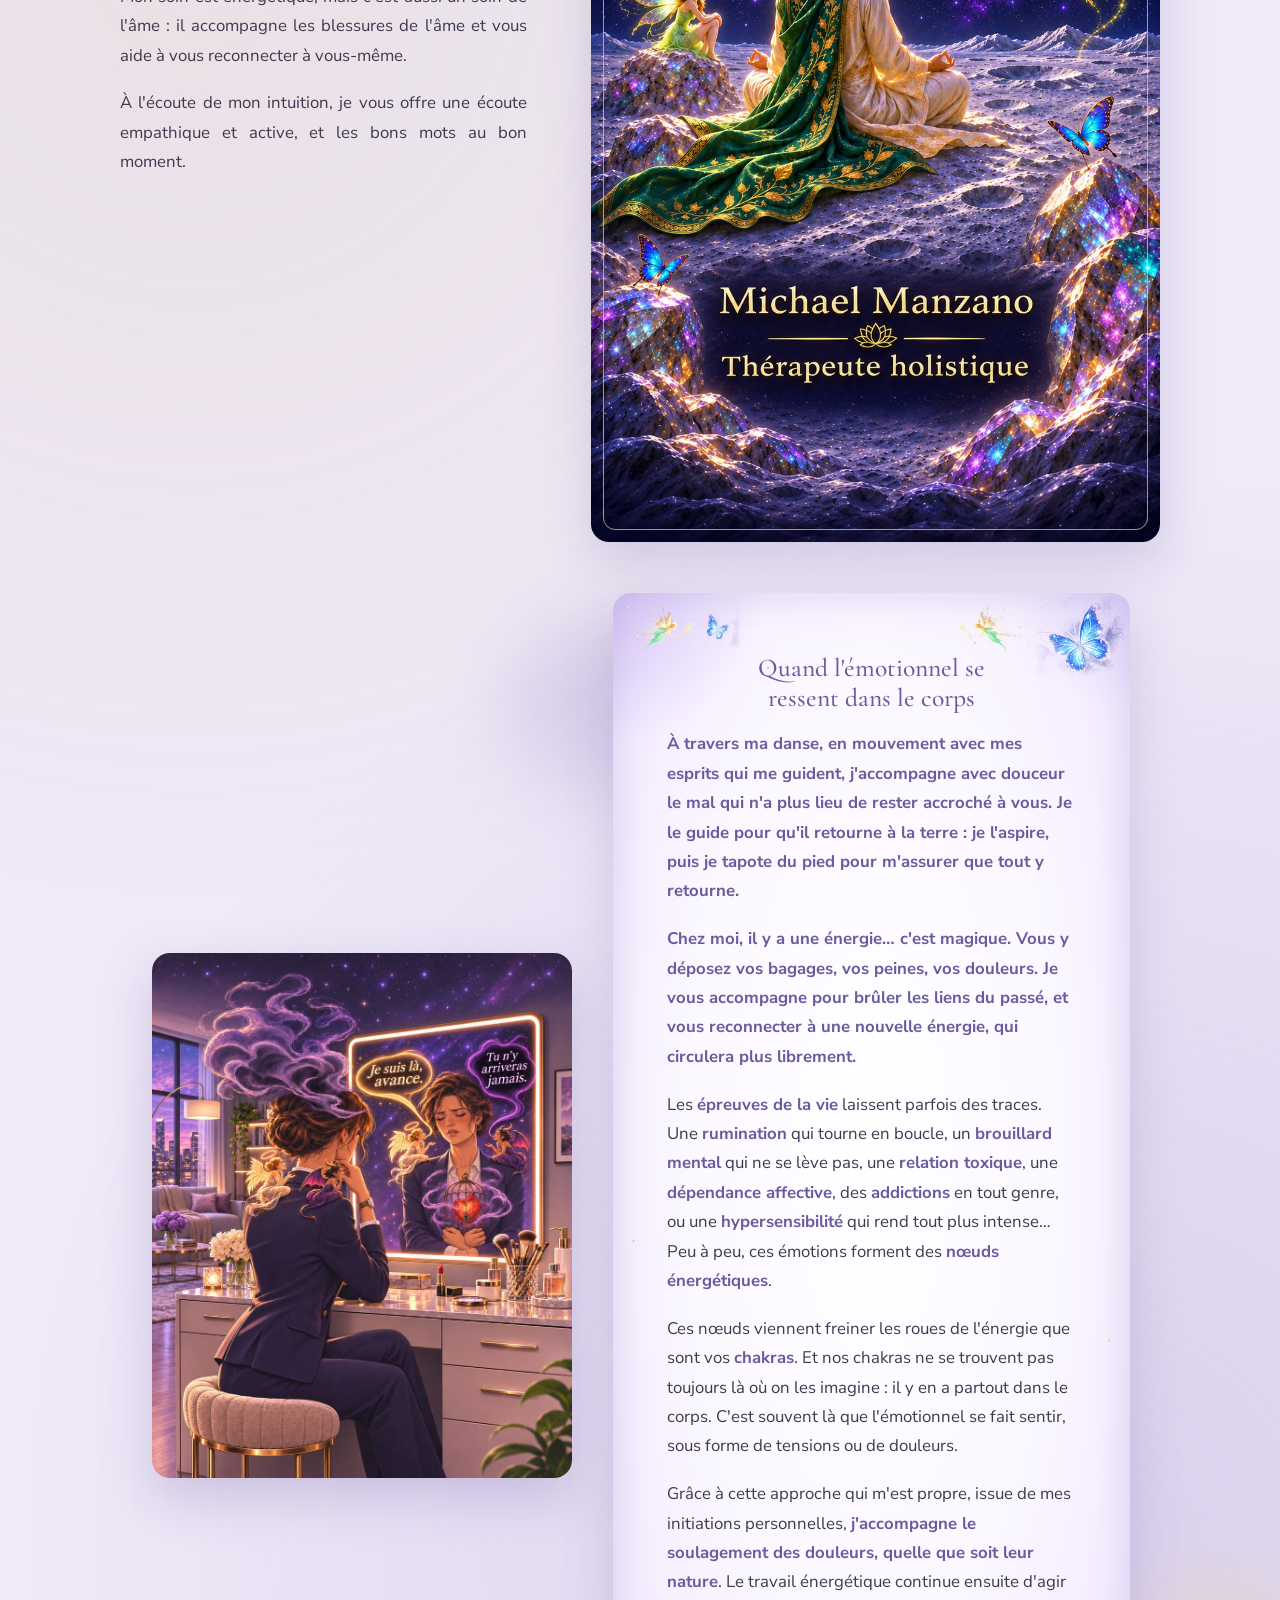
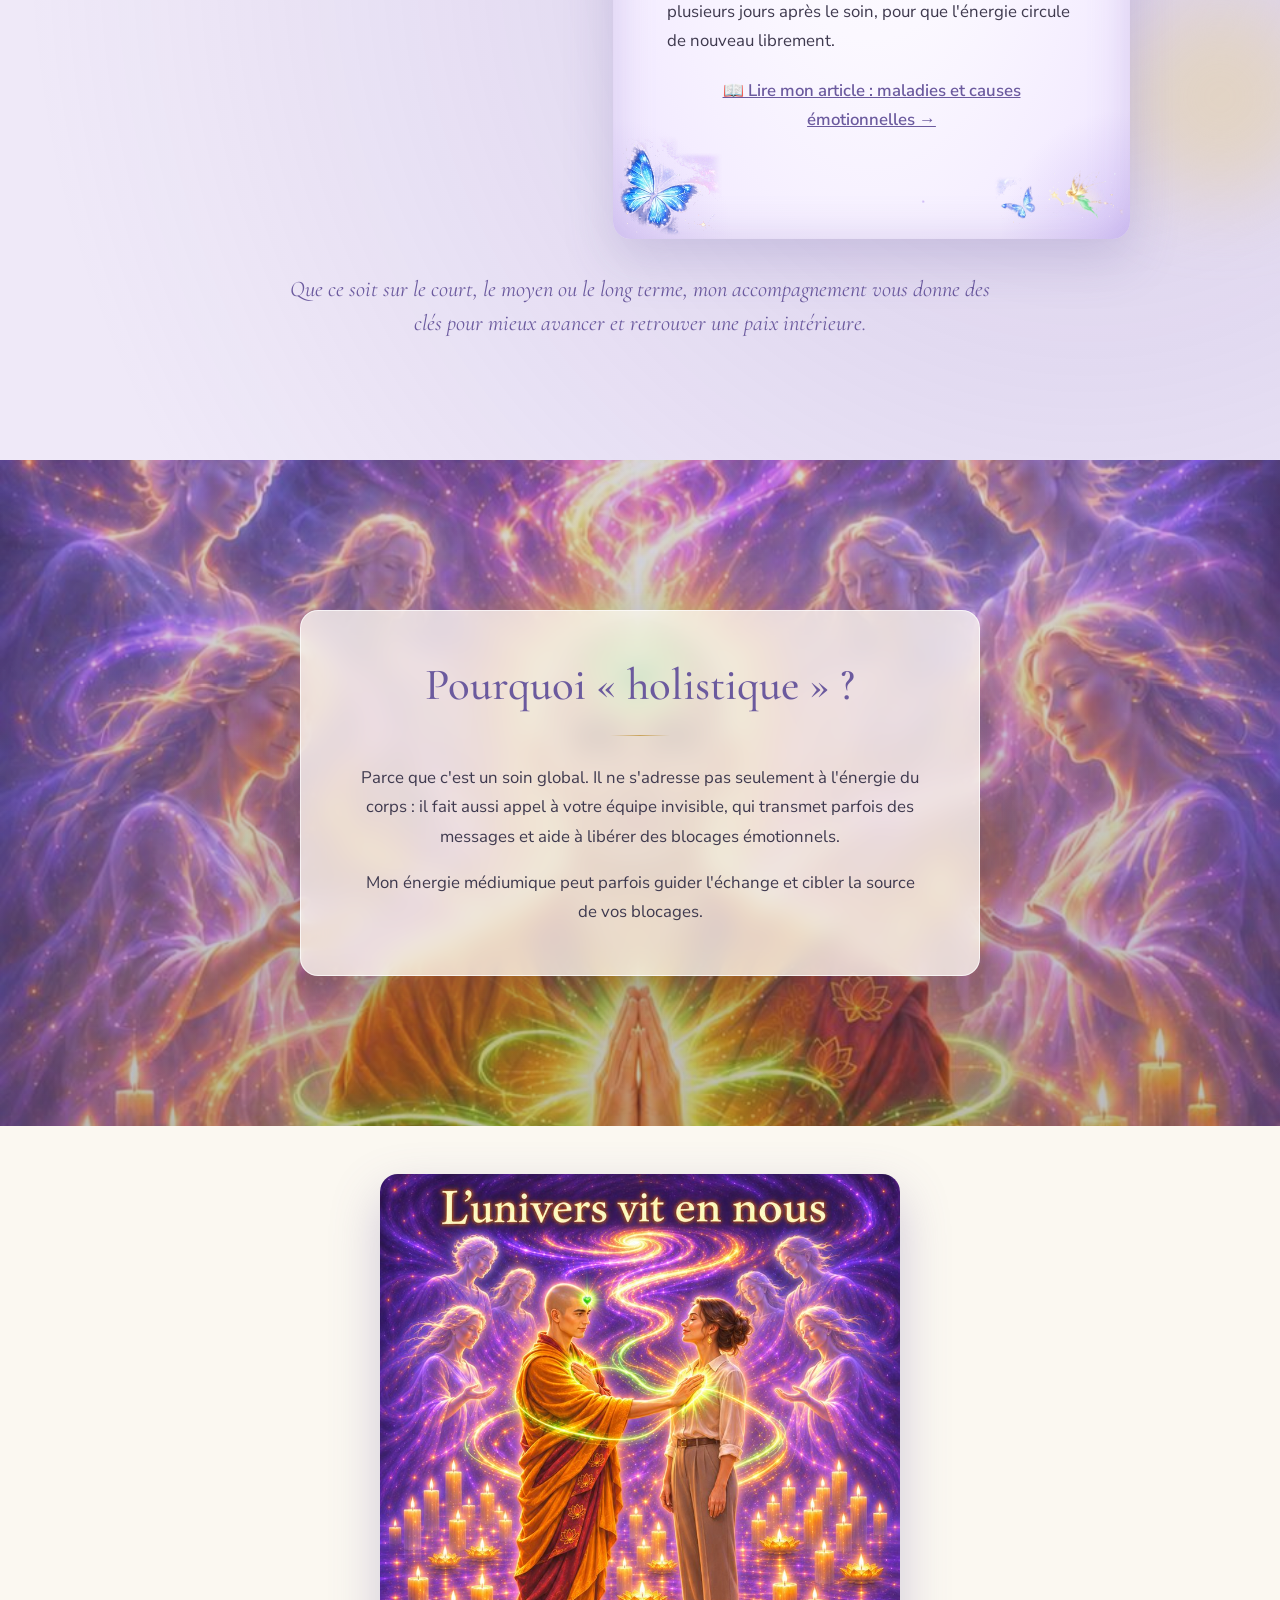
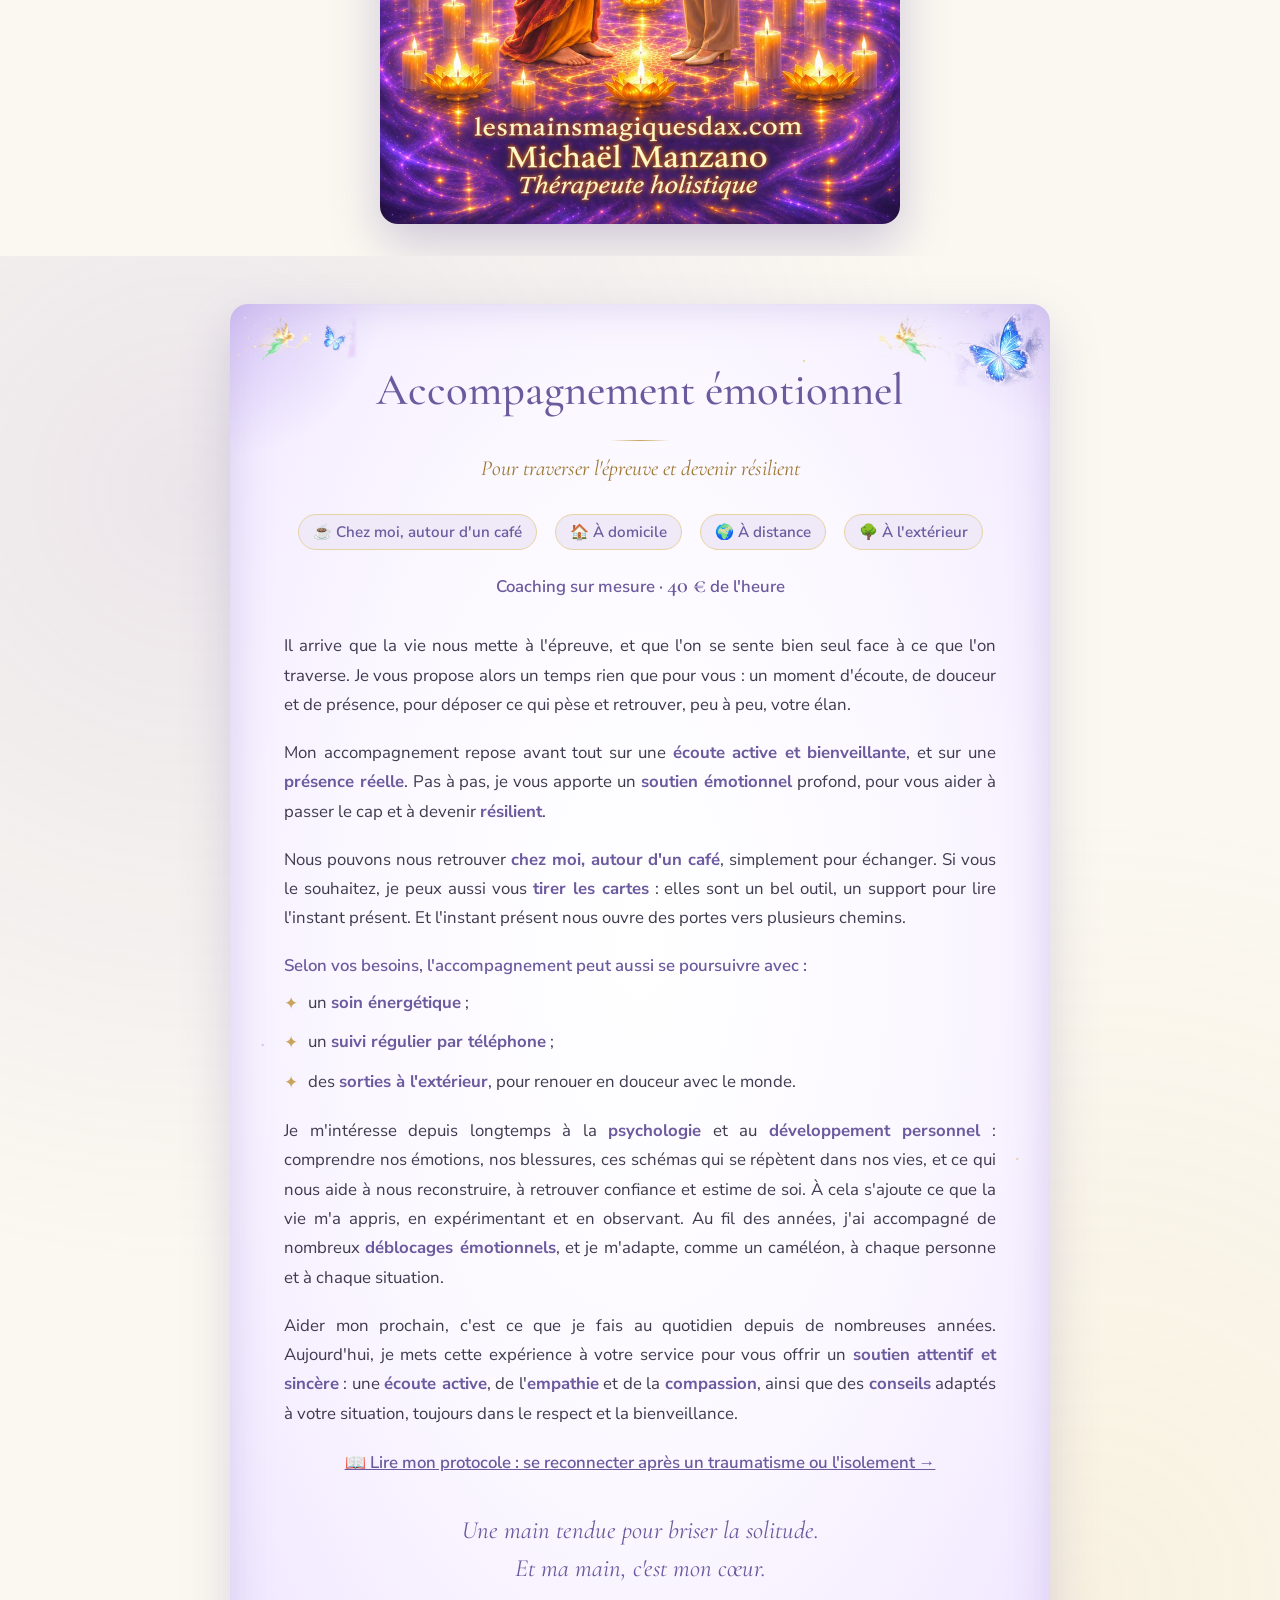
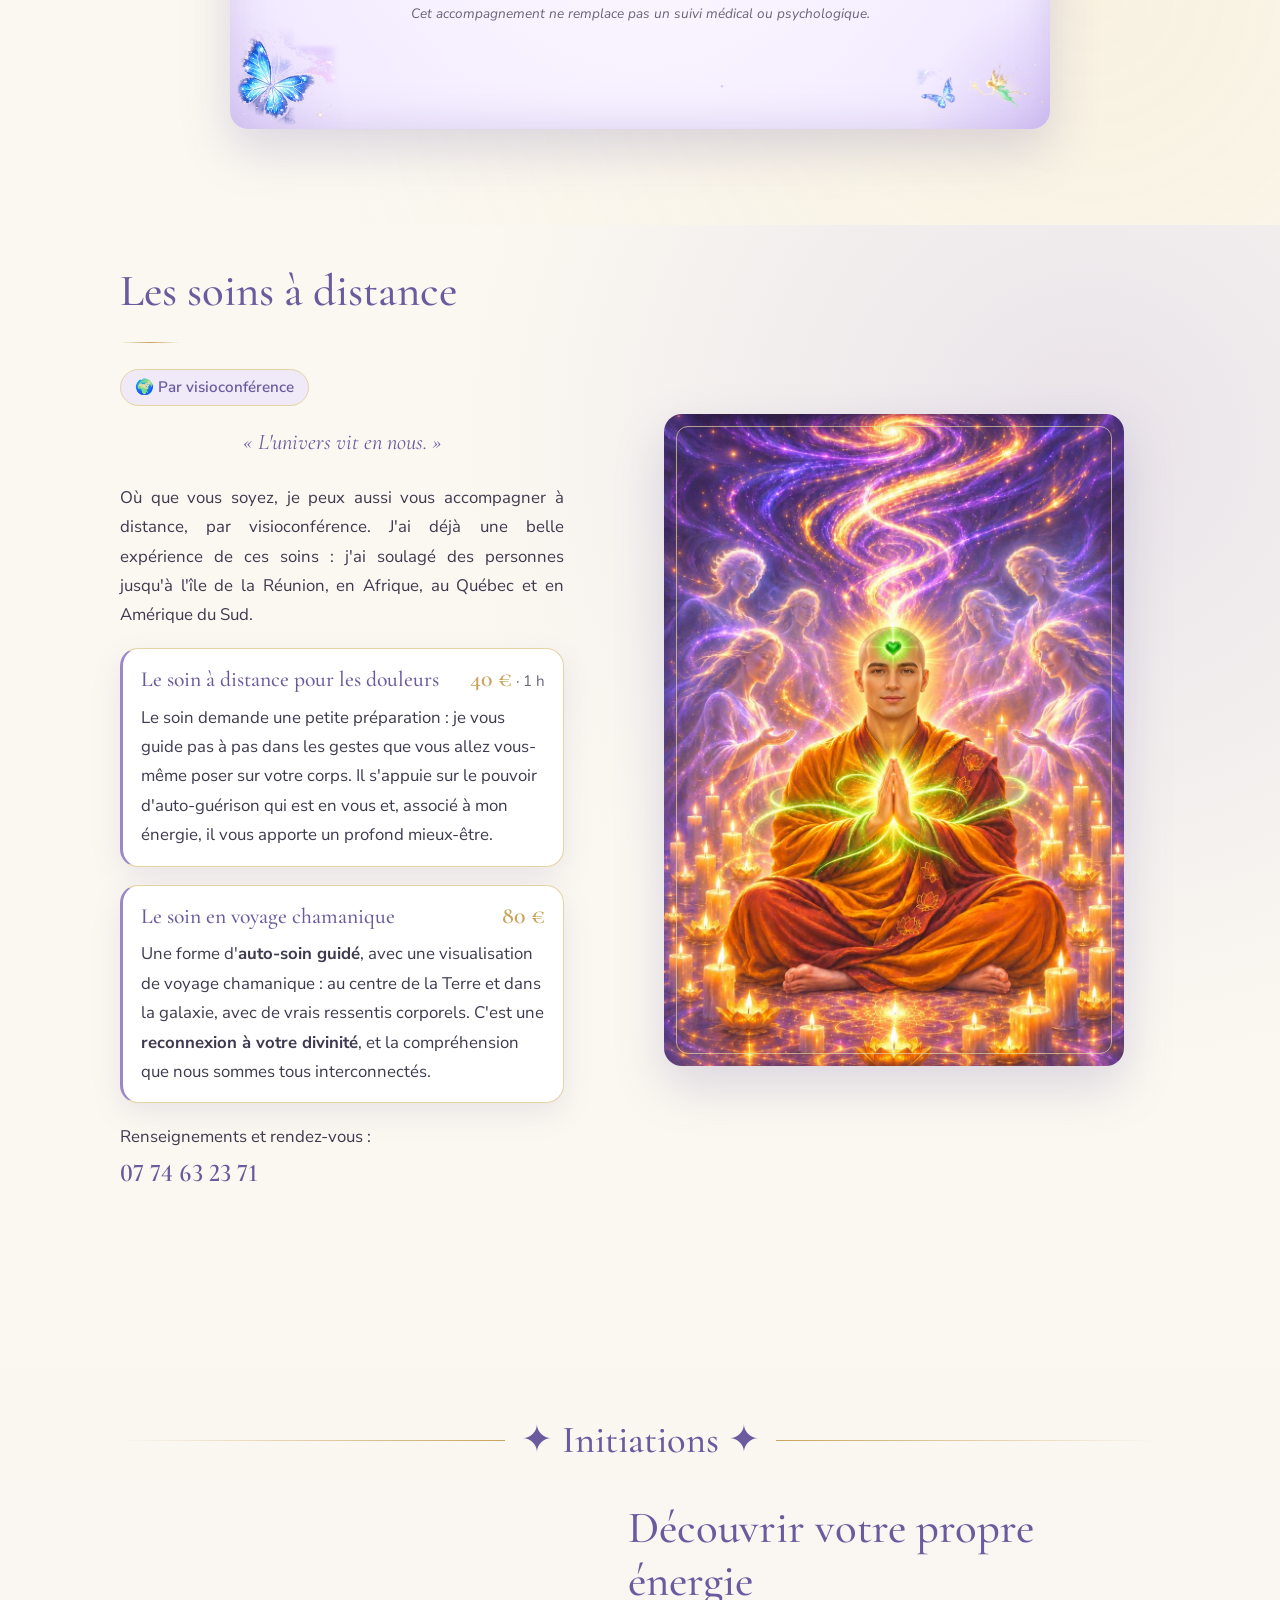
==== commit 4d2cf17f: "Nouvel article « Lettre du commandant Cousteau au pape » (texte attribué, source non certaine), part" ====
--- a/index.html
+++ b/index.html
@@ -1141,6 +1141,16 @@
     <section class="section" id="conseils">
       <div class="conteneur">
         <h2 class="apparition">Mes conseils</h2>
+        <!-- RÉCIT « Lettre du commandant Cousteau au pape » (texte attribué, source non certaine) -->
+        <a class="conseil apparition" href="lettre-cousteau-gabon.html">
+          <img src="images/arbre-de-vie.jpg" width="1024" height="1536" alt="" loading="lazy">
+          <div>
+            <span class="conseil__nouveau">Nouveau</span>
+            <p class="conseil__titre">Lettre du commandant Cousteau au pape, après son passage au Gabon</p>
+            <p class="conseil__texte">«&nbsp;Le Gabon est notre espoir.&nbsp;» Un texte attribué au commandant Cousteau, sur la forêt, le Bwiti et les mystères des océans.</p>
+            <span class="conseil__lire">Lire la lettre →</span>
+          </div>
+        </a>
         <!-- CONTE « Le miroir magique de la fée et de l'elfe » (téléphone, jalousie et amour) -->
         <a class="conseil apparition" href="miroir-magique.html">
           <img src="images/miroir-magique.jpg" width="941" height="1672" alt="" loading="lazy">
--- a/css/style.css
+++ b/css/style.css
@@ -1743,6 +1743,21 @@
   color: #9c7631;               /* doré foncé, lisible sur le fond lavande */
 }
 .article__visuel a { display: block; }
+/* Lettre attribuée au commandant Cousteau : note sur la source + lettre sur fond clair */
+.lettre__source p { font-size: .95rem; font-style: italic; }
+.lettre {
+  margin: 1.8em 0;
+  padding: 24px 24px 20px;
+  background: rgba(255, 255, 255, .78);
+  border: 1px solid var(--or-clair);
+  border-radius: var(--rayon);
+  box-shadow: var(--ombre);
+}
+.lettre p { margin: 0 0 1em; }
+.lettre .lettre__salut { font-family: var(--police-titre); font-style: italic; font-size: 1.35rem; color: var(--lavande-fonce); }
+.lettre .lettre__fin { margin: 1.2em 0 0; text-align: center; font-family: var(--police-titre); font-style: italic; font-size: 1.4rem; color: #9c7631; }
+@media (max-width: 559px) { .lettre { padding: 18px 16px 14px; } }
+.iboga__etudes { padding-left: 1.2em; margin: 0 0 1.2em; display: grid; gap: 8px; }
 .liens-sources { padding-left: 1.2em; margin: 0 0 1.4em; display: grid; gap: 4px; font-size: .92rem; }
 .liens-sources a { overflow-wrap: anywhere; }
 .page-simple .article__avertissement { text-align: center; font-size: .85rem; font-style: italic; color: var(--texte-doux); }
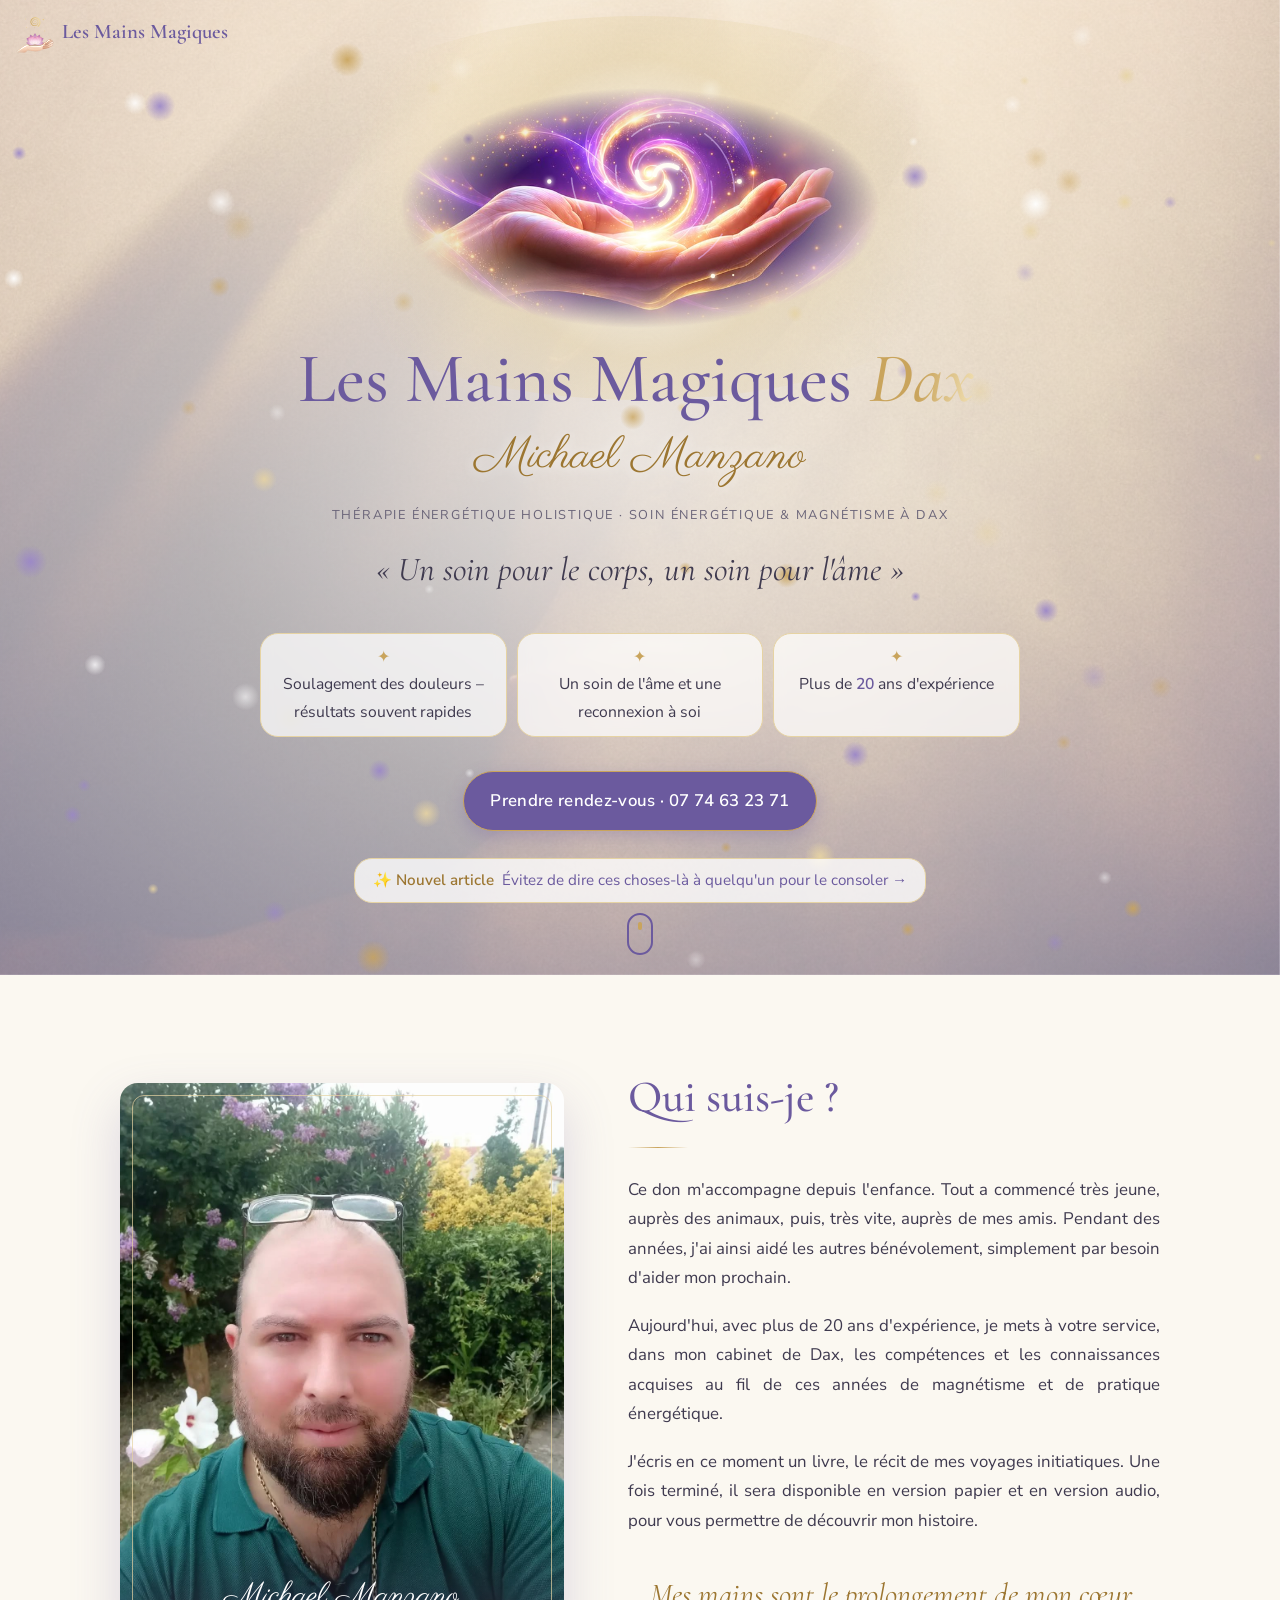
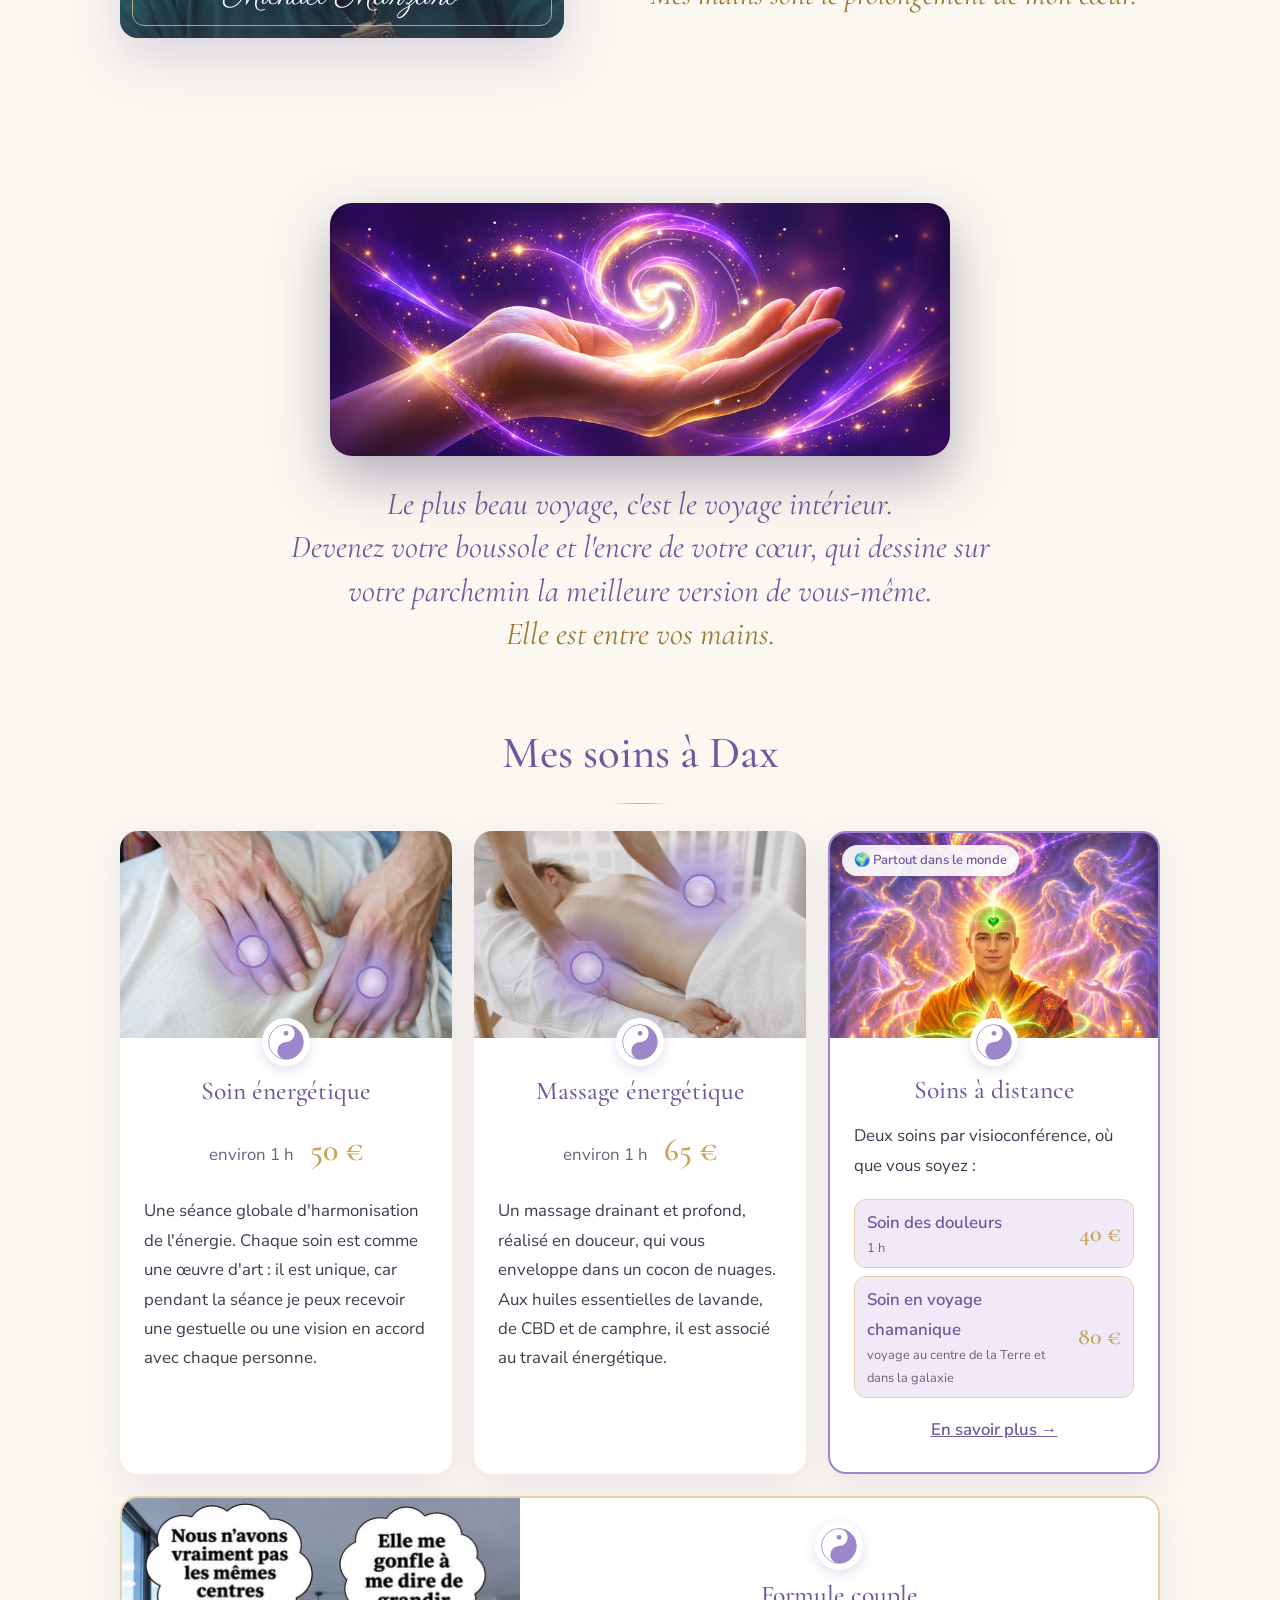
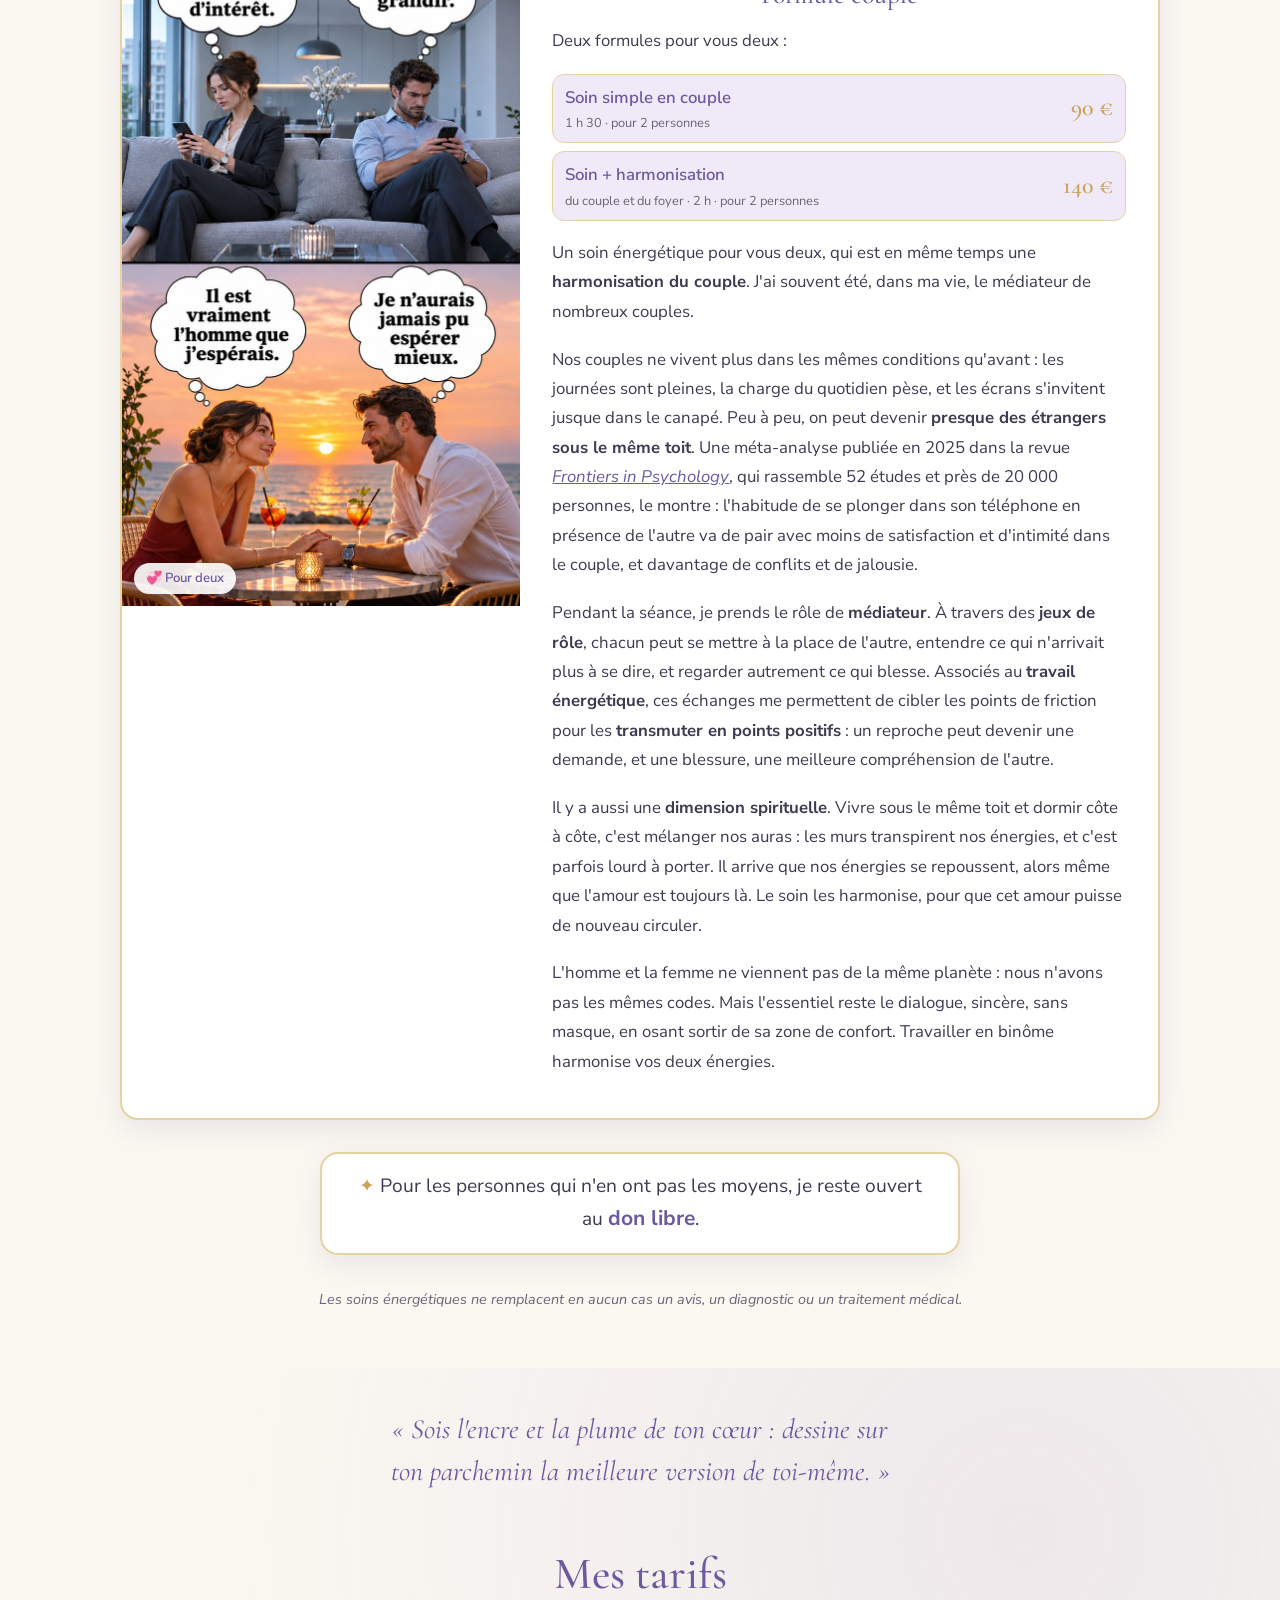
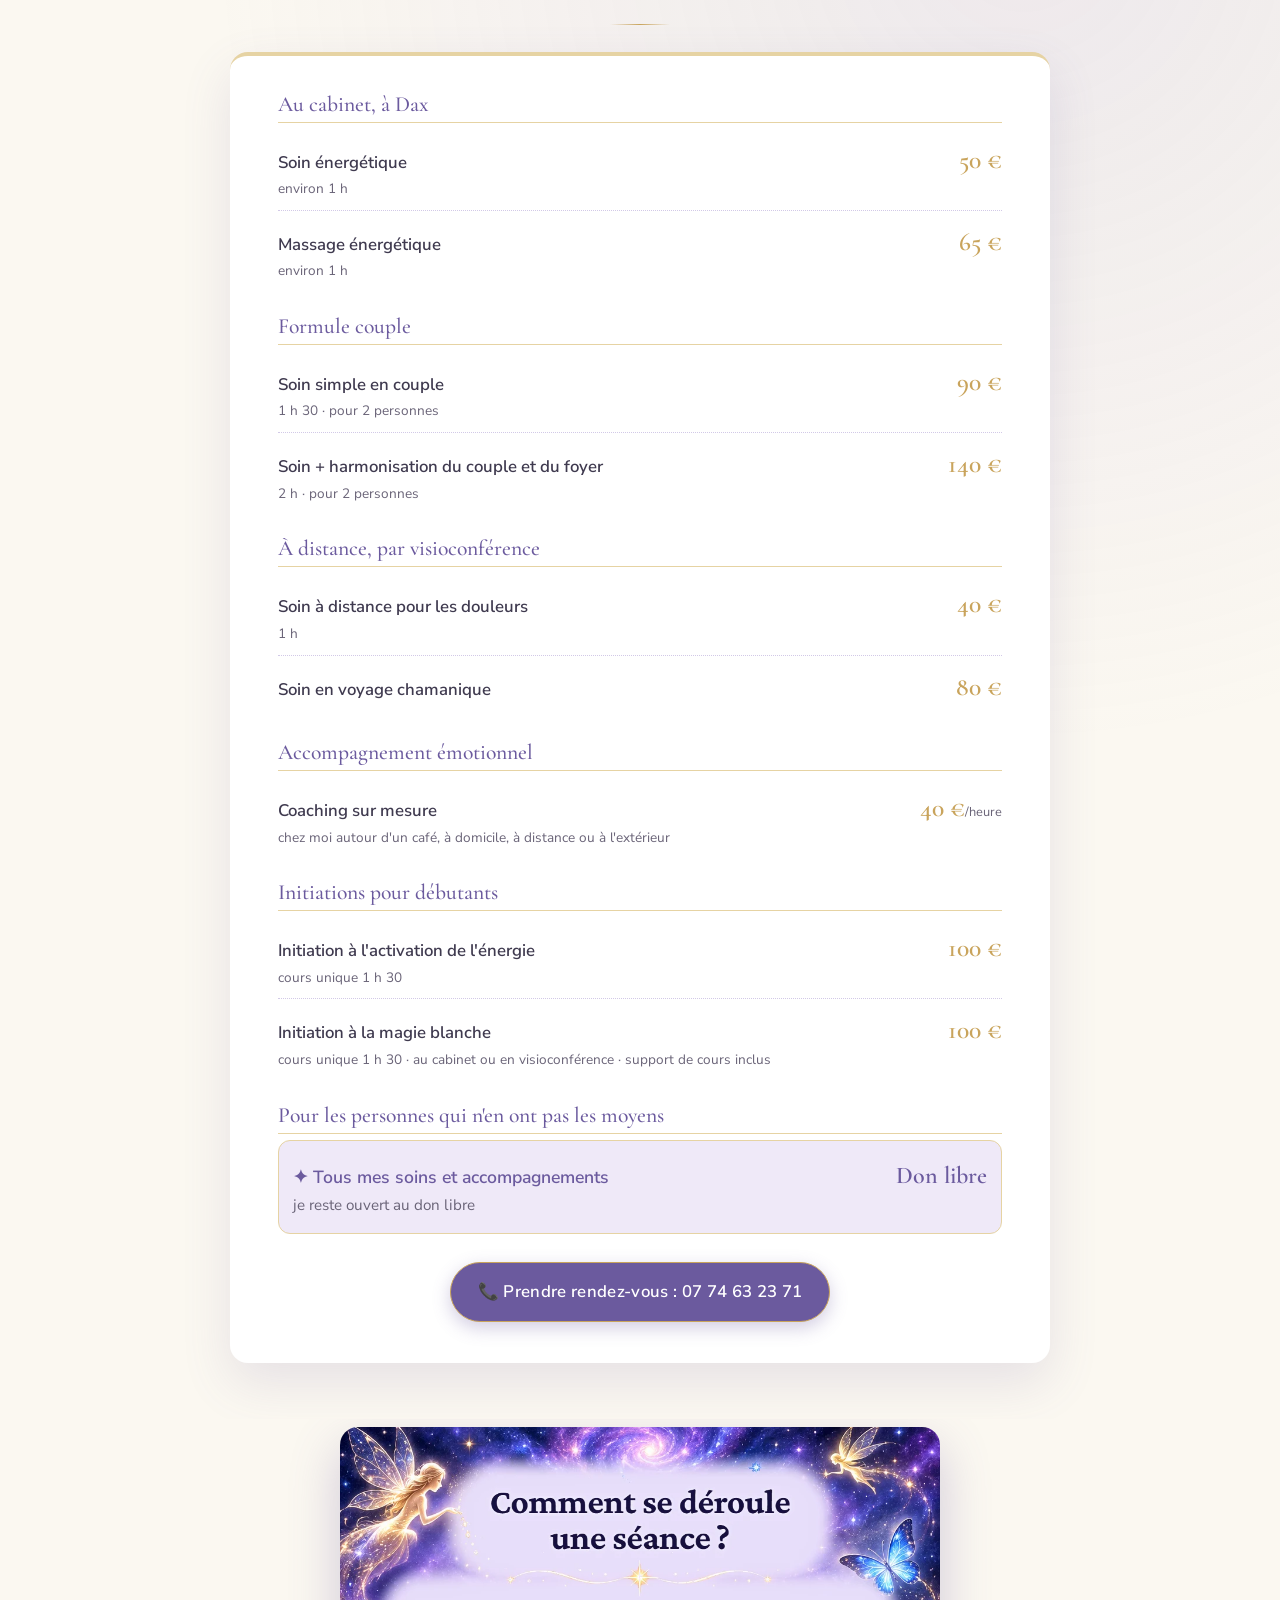
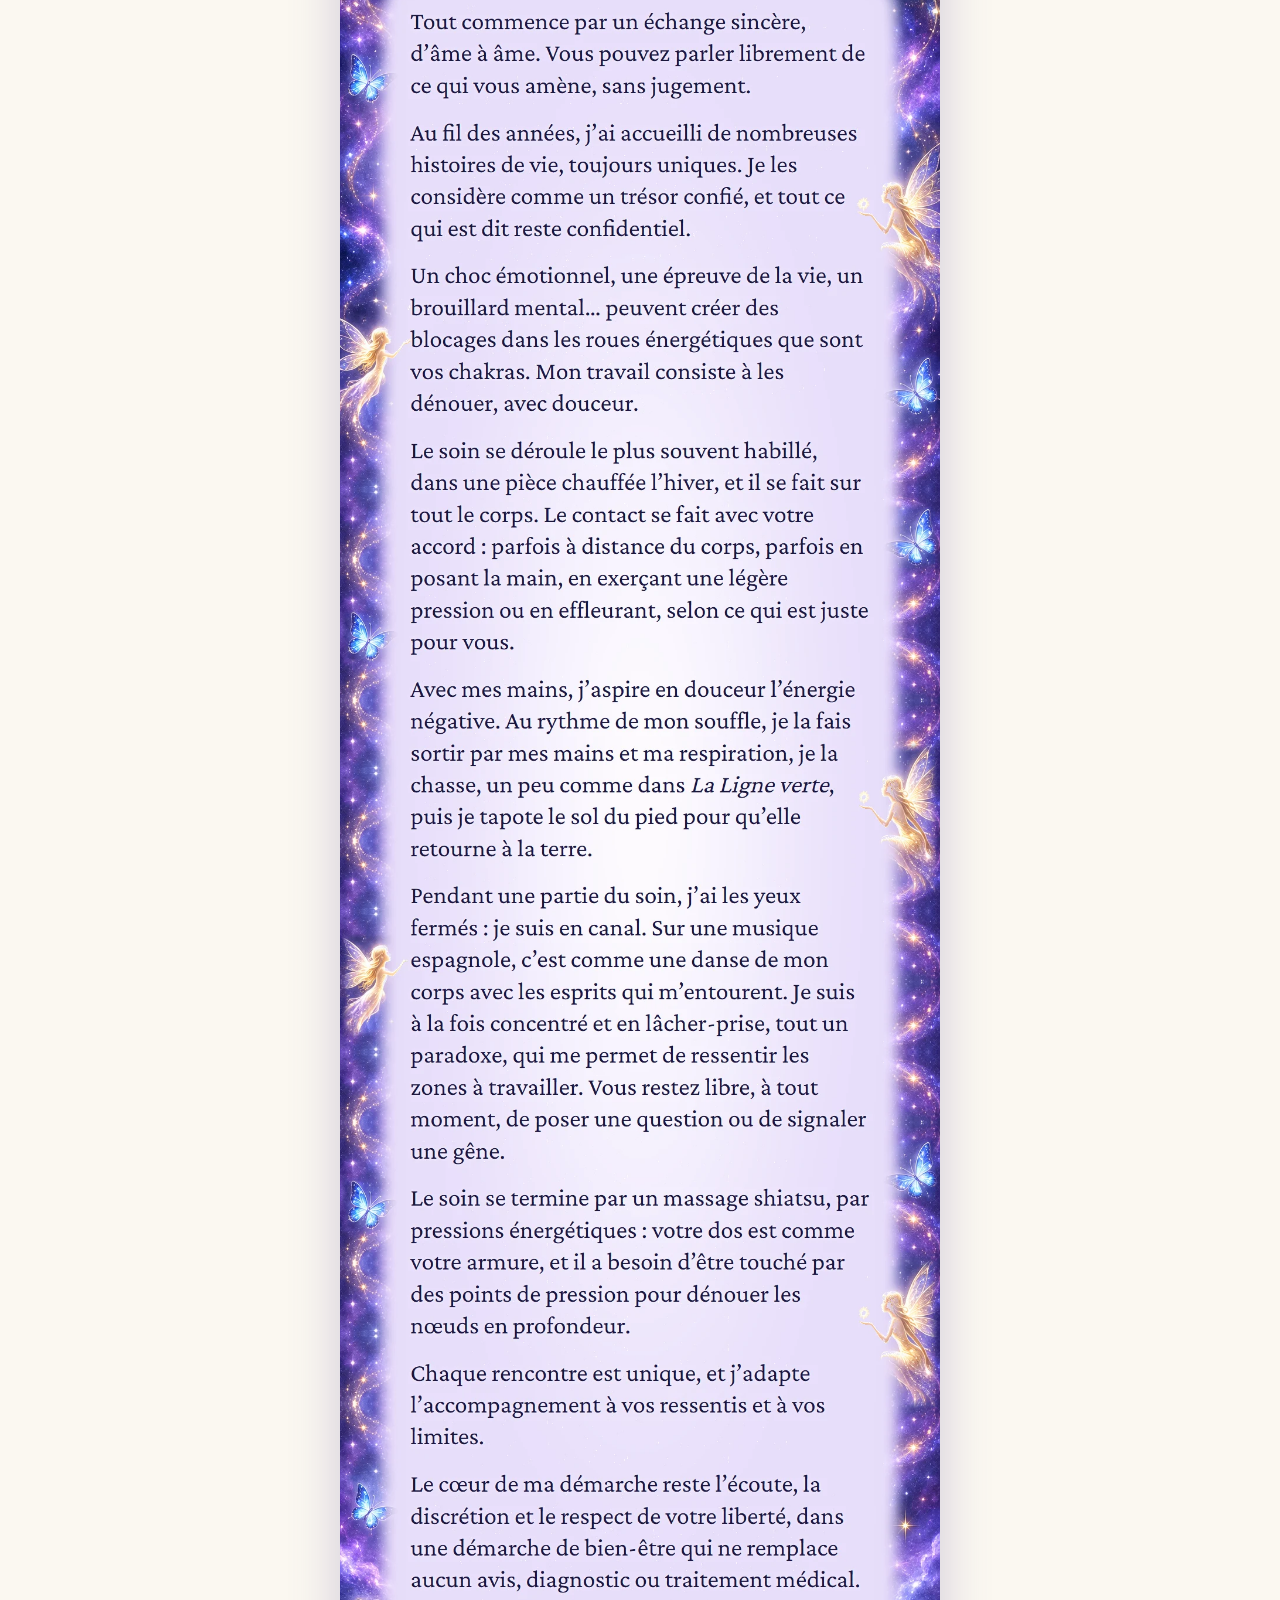
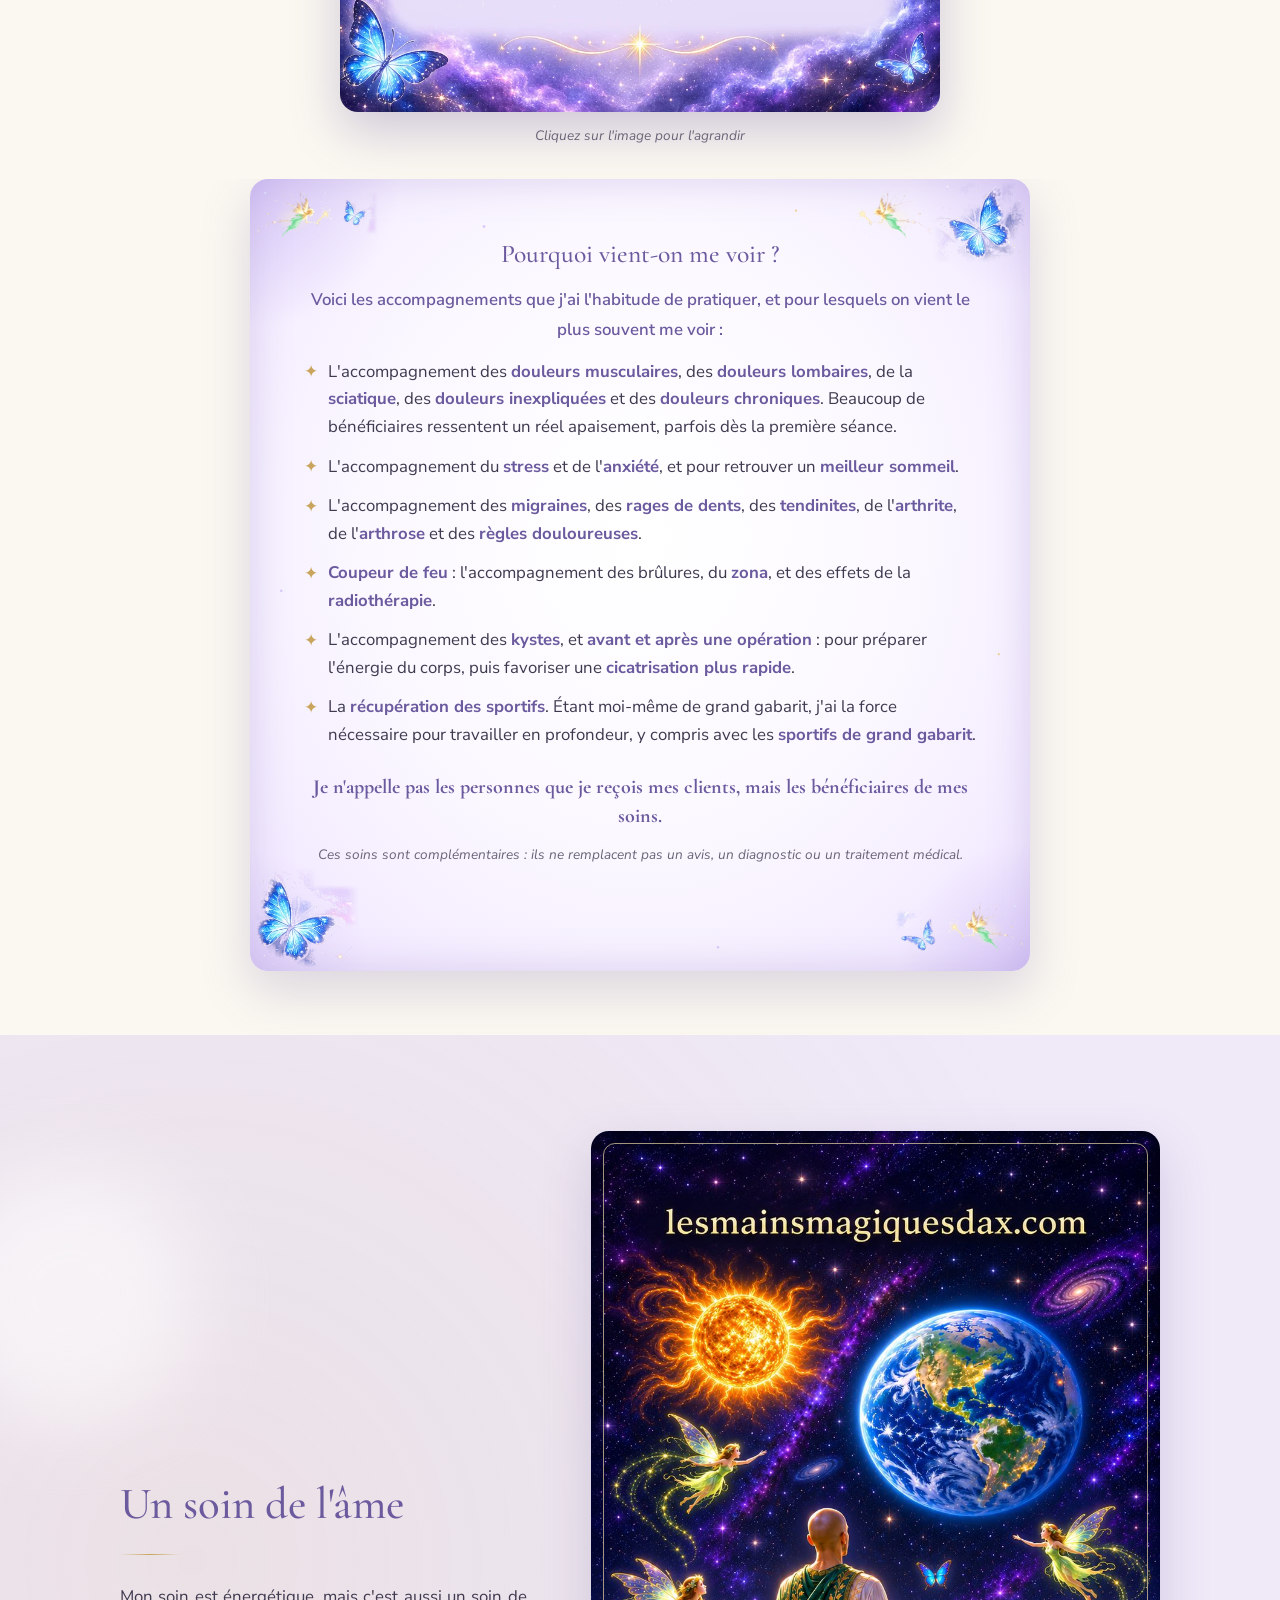
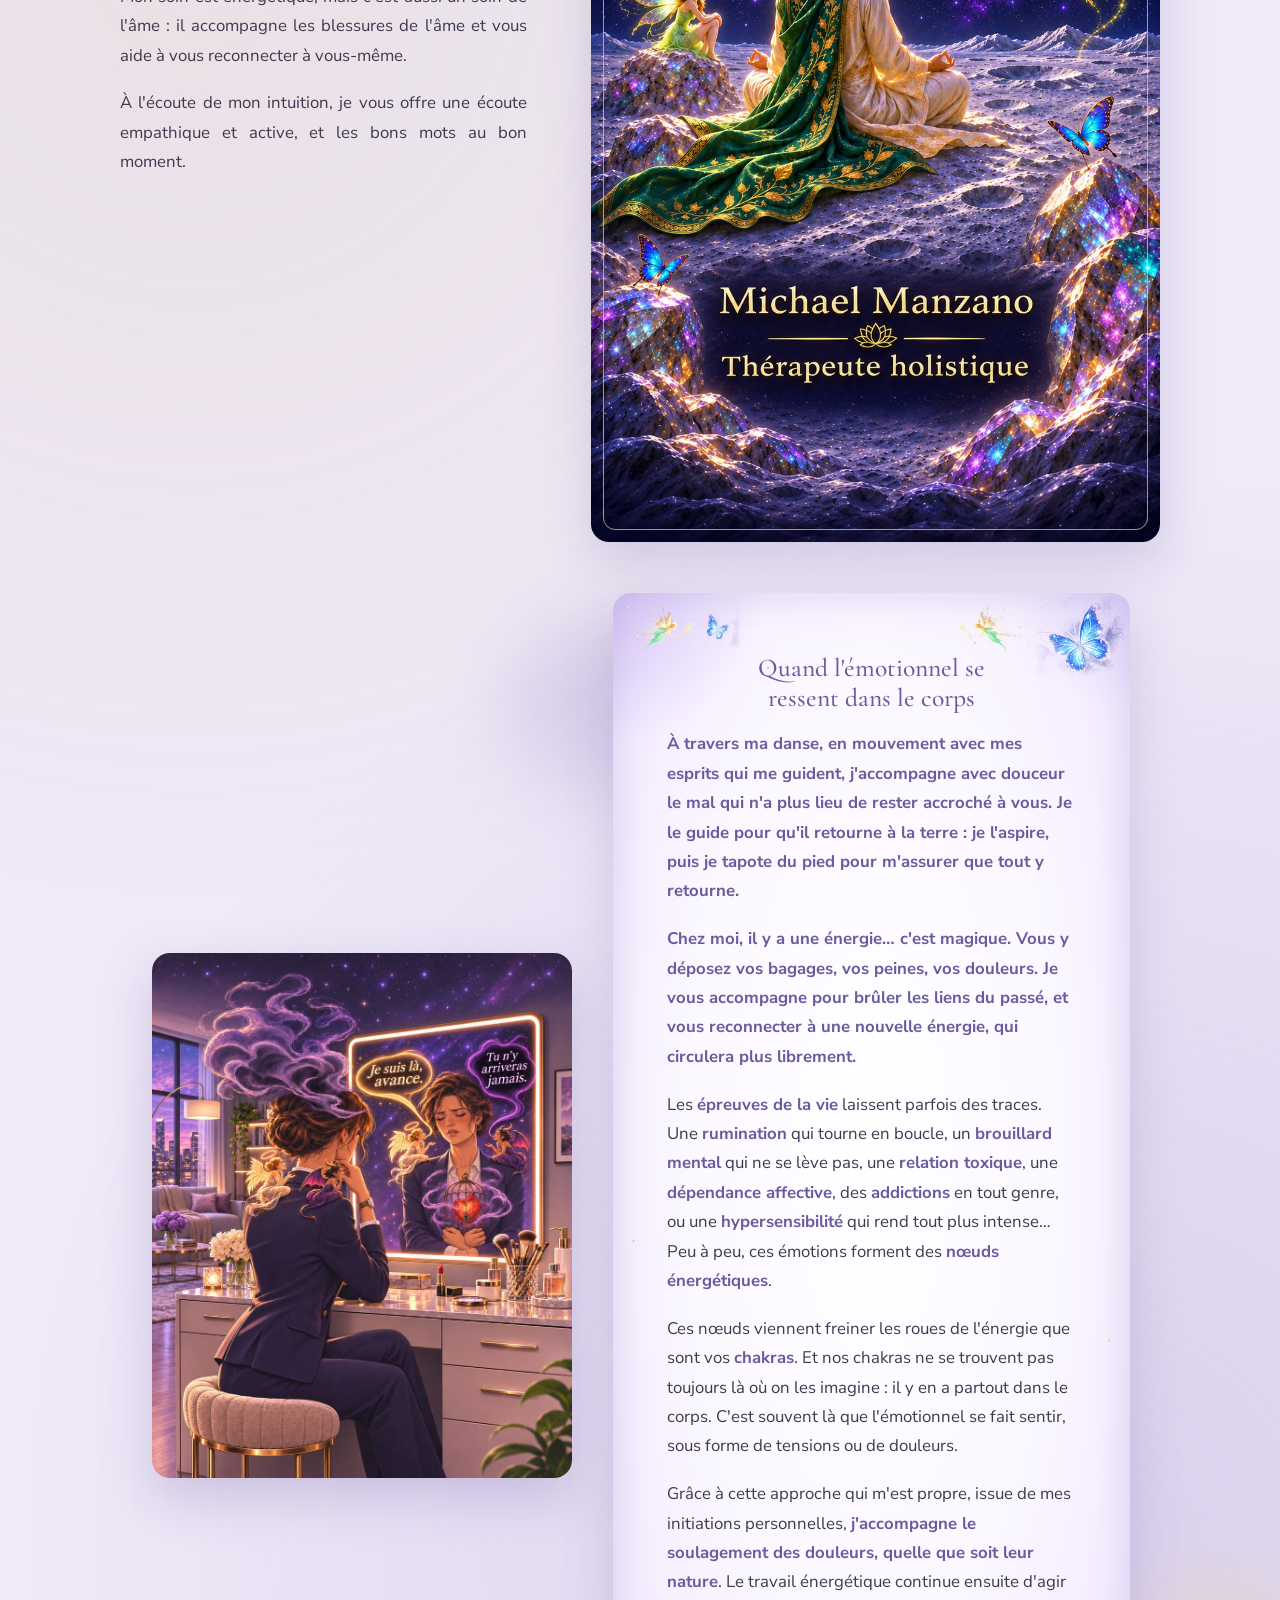
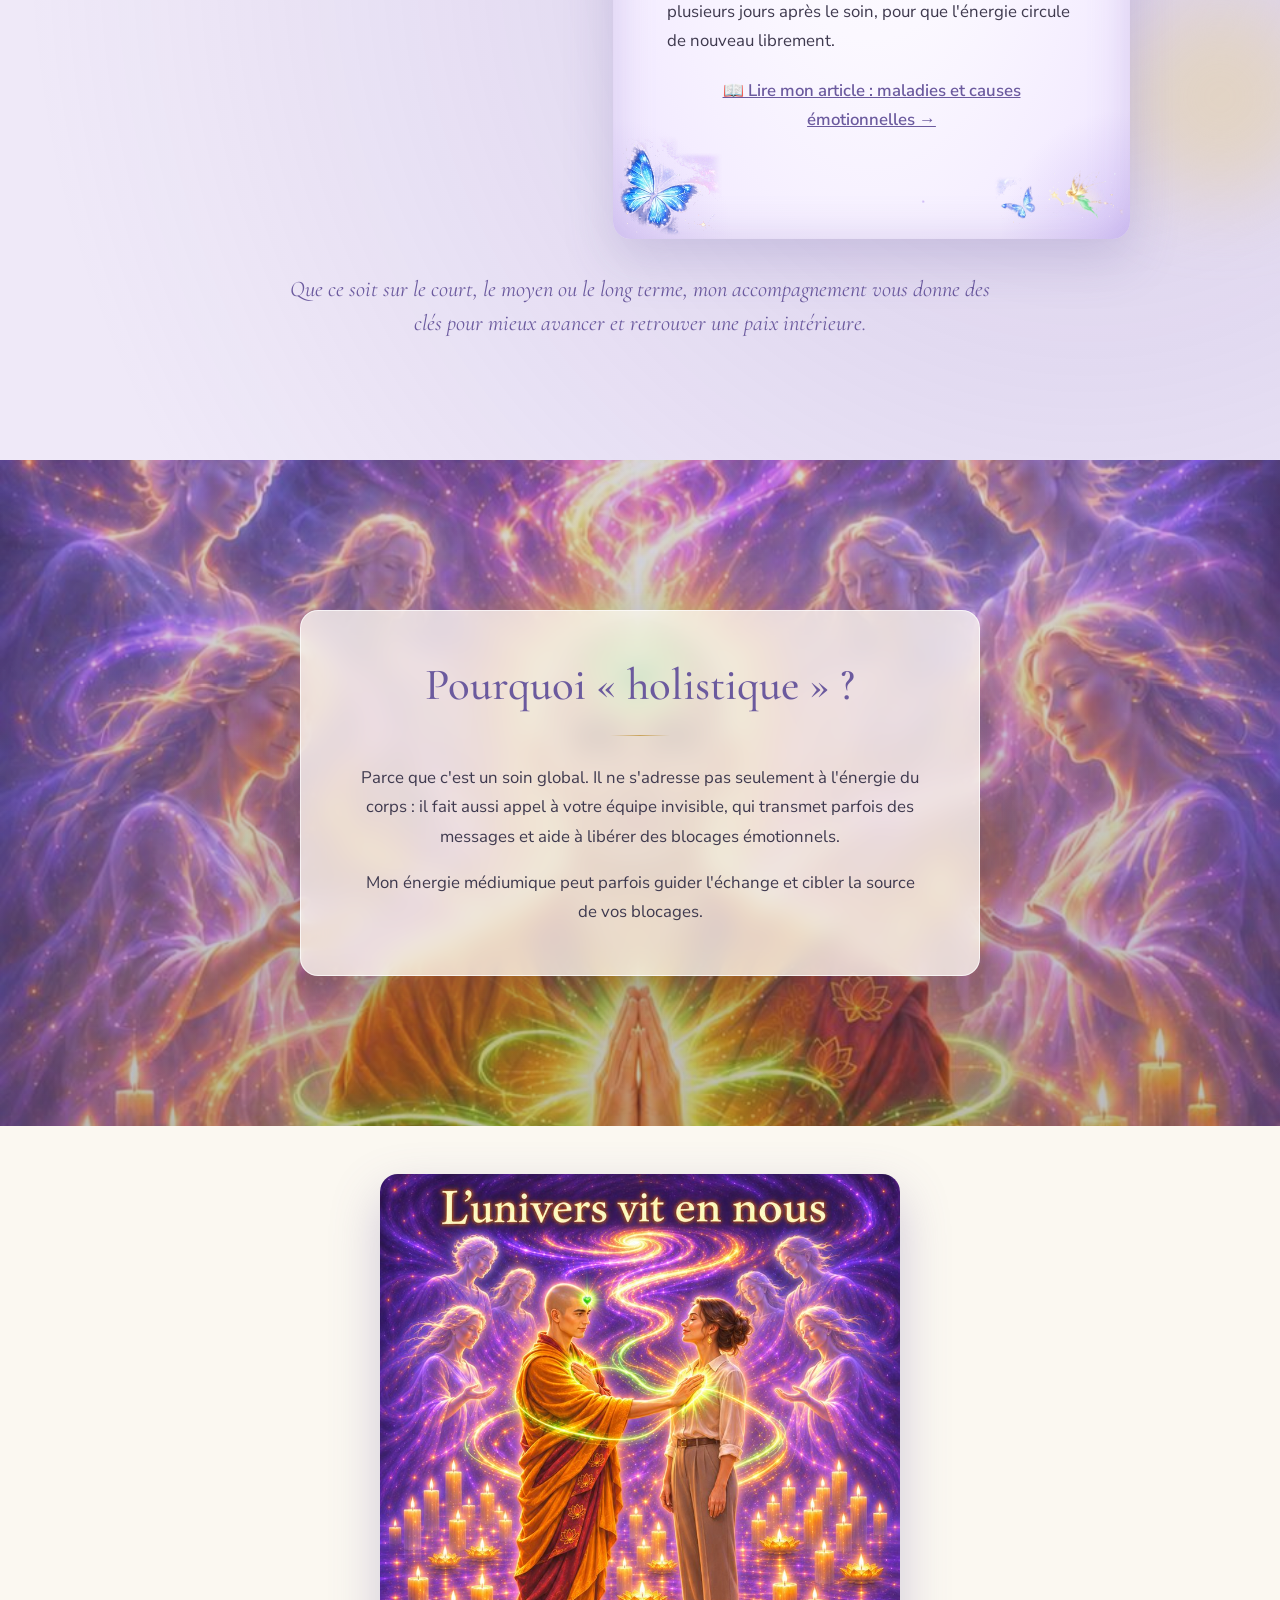
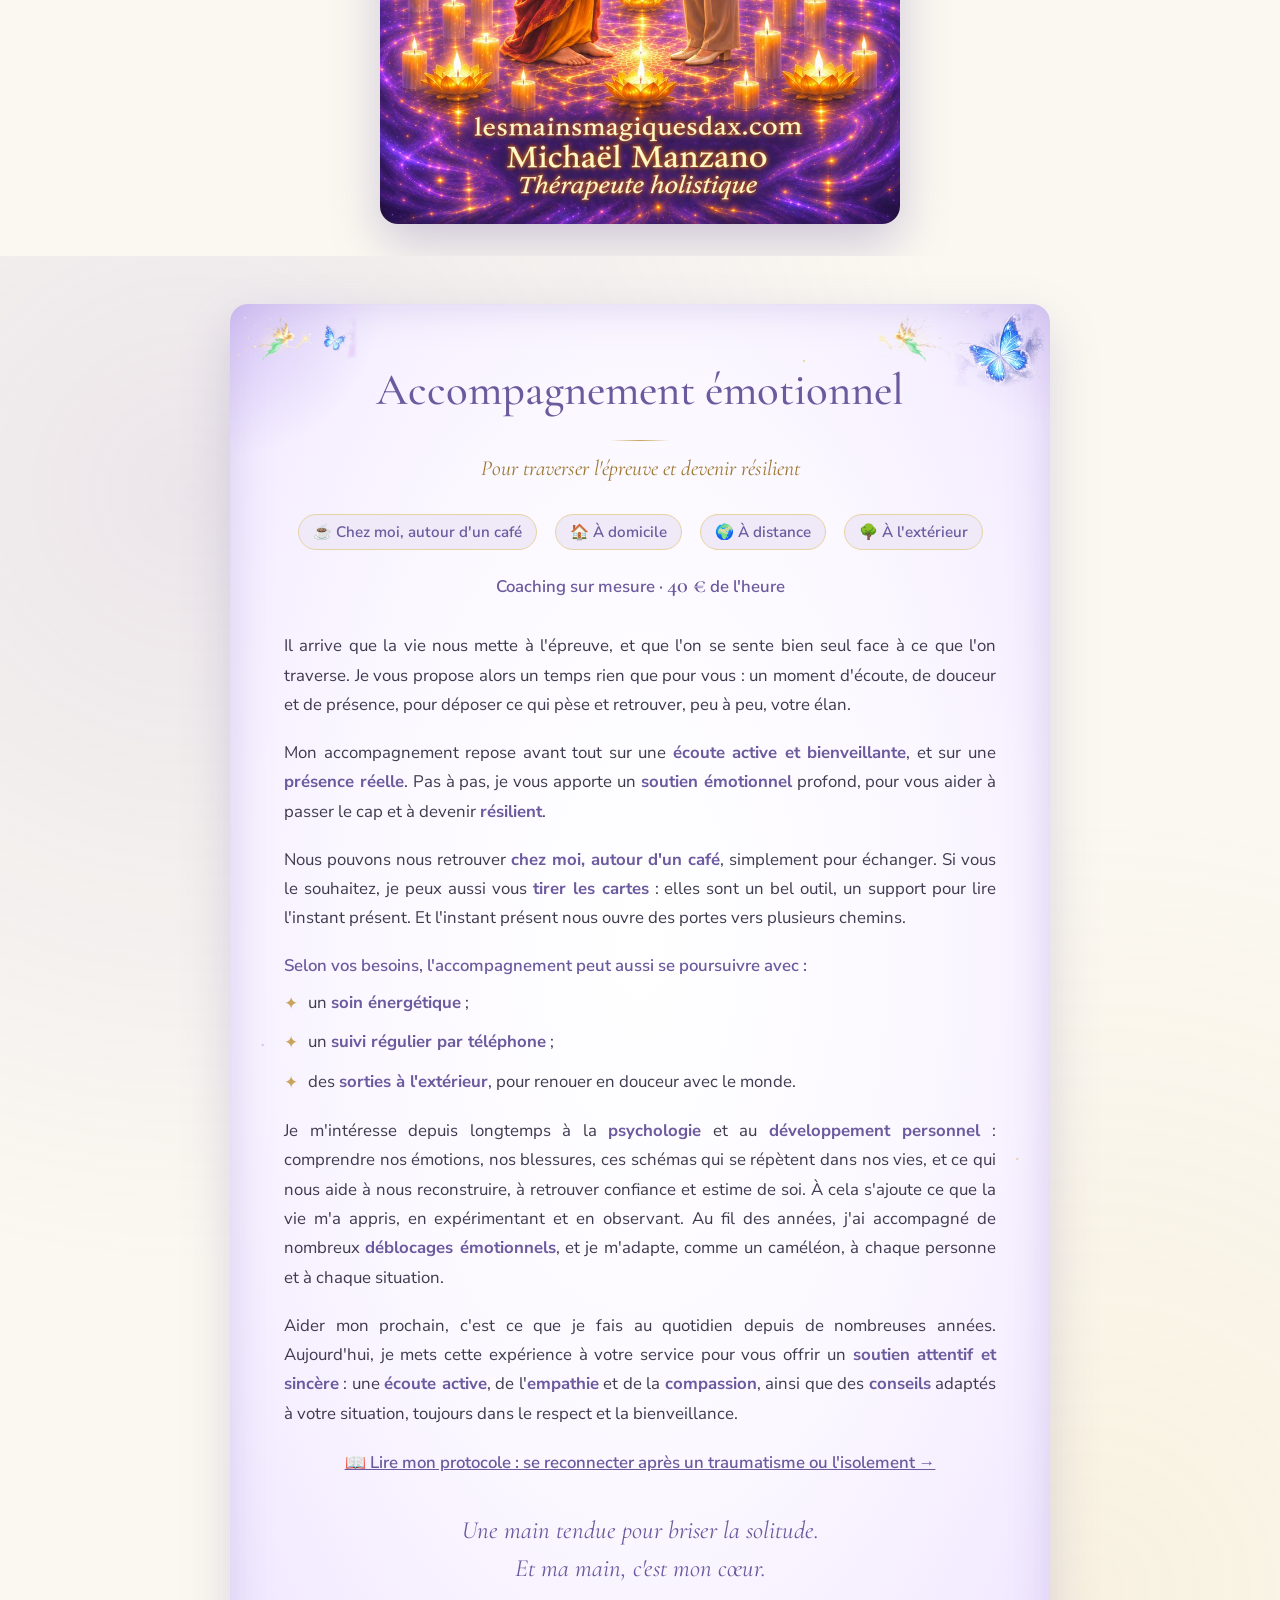
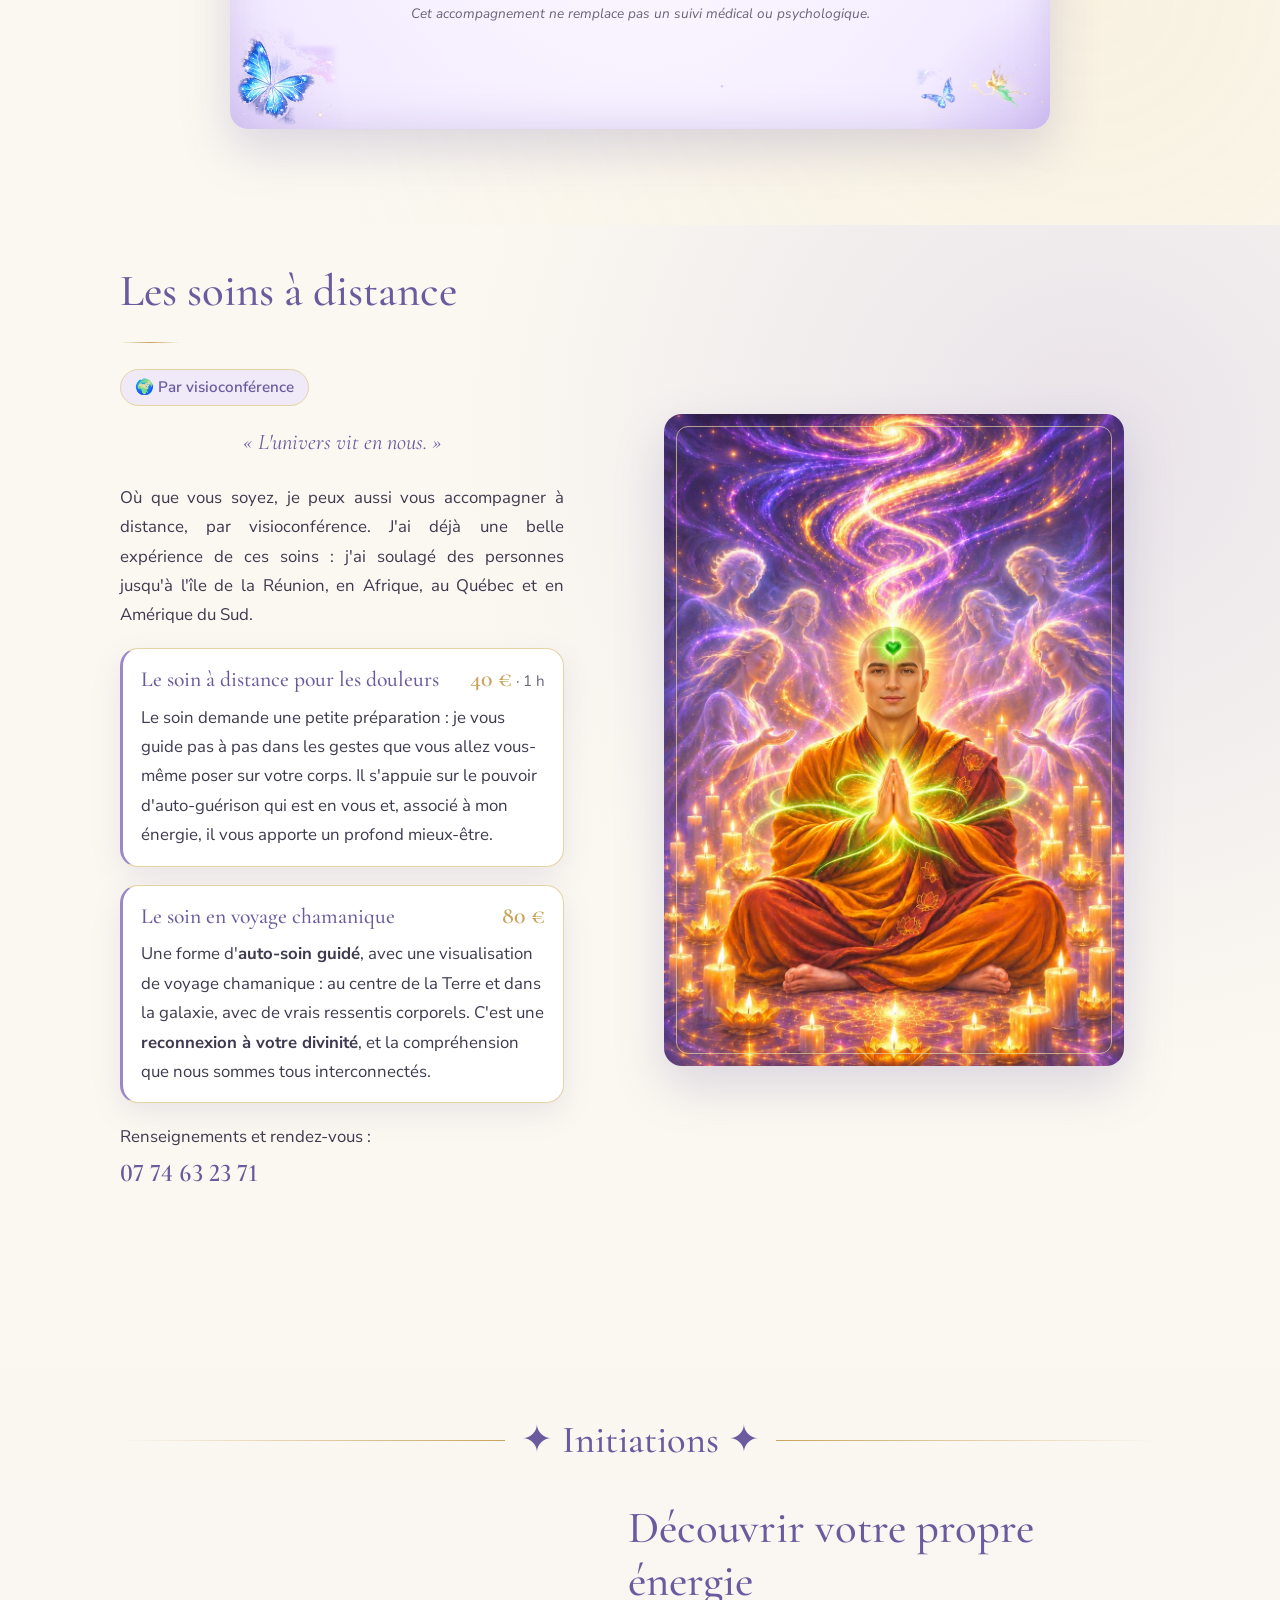
==== commit 07c9e3f4: "Retrait de l'article « Lettre du commandant Cousteau au pape » (hors sujet) ; l'image de l'arbre de " ====
--- a/index.html
+++ b/index.html
@@ -1141,16 +1141,6 @@
     <section class="section" id="conseils">
       <div class="conteneur">
         <h2 class="apparition">Mes conseils</h2>
-        <!-- RÉCIT « Lettre du commandant Cousteau au pape » (texte attribué, source non certaine) -->
-        <a class="conseil apparition" href="lettre-cousteau-gabon.html">
-          <img src="images/arbre-de-vie.jpg" width="1024" height="1536" alt="" loading="lazy">
-          <div>
-            <span class="conseil__nouveau">Nouveau</span>
-            <p class="conseil__titre">Lettre du commandant Cousteau au pape, après son passage au Gabon</p>
-            <p class="conseil__texte">«&nbsp;Le Gabon est notre espoir.&nbsp;» Un texte attribué au commandant Cousteau, sur la forêt, le Bwiti et les mystères des océans.</p>
-            <span class="conseil__lire">Lire la lettre →</span>
-          </div>
-        </a>
         <!-- CONTE « Le miroir magique de la fée et de l'elfe » (téléphone, jalousie et amour) -->
         <a class="conseil apparition" href="miroir-magique.html">
           <img src="images/miroir-magique.jpg" width="941" height="1672" alt="" loading="lazy">
--- a/css/style.css
+++ b/css/style.css
@@ -1743,21 +1743,6 @@
   color: #9c7631;               /* doré foncé, lisible sur le fond lavande */
 }
 .article__visuel a { display: block; }
-/* Lettre attribuée au commandant Cousteau : note sur la source + lettre sur fond clair */
-.lettre__source p { font-size: .95rem; font-style: italic; }
-.lettre {
-  margin: 1.8em 0;
-  padding: 24px 24px 20px;
-  background: rgba(255, 255, 255, .78);
-  border: 1px solid var(--or-clair);
-  border-radius: var(--rayon);
-  box-shadow: var(--ombre);
-}
-.lettre p { margin: 0 0 1em; }
-.lettre .lettre__salut { font-family: var(--police-titre); font-style: italic; font-size: 1.35rem; color: var(--lavande-fonce); }
-.lettre .lettre__fin { margin: 1.2em 0 0; text-align: center; font-family: var(--police-titre); font-style: italic; font-size: 1.4rem; color: #9c7631; }
-@media (max-width: 559px) { .lettre { padding: 18px 16px 14px; } }
-.iboga__etudes { padding-left: 1.2em; margin: 0 0 1.2em; display: grid; gap: 8px; }
 .liens-sources { padding-left: 1.2em; margin: 0 0 1.4em; display: grid; gap: 4px; font-size: .92rem; }
 .liens-sources a { overflow-wrap: anywhere; }
 .page-simple .article__avertissement { text-align: center; font-size: .85rem; font-style: italic; color: var(--texte-doux); }
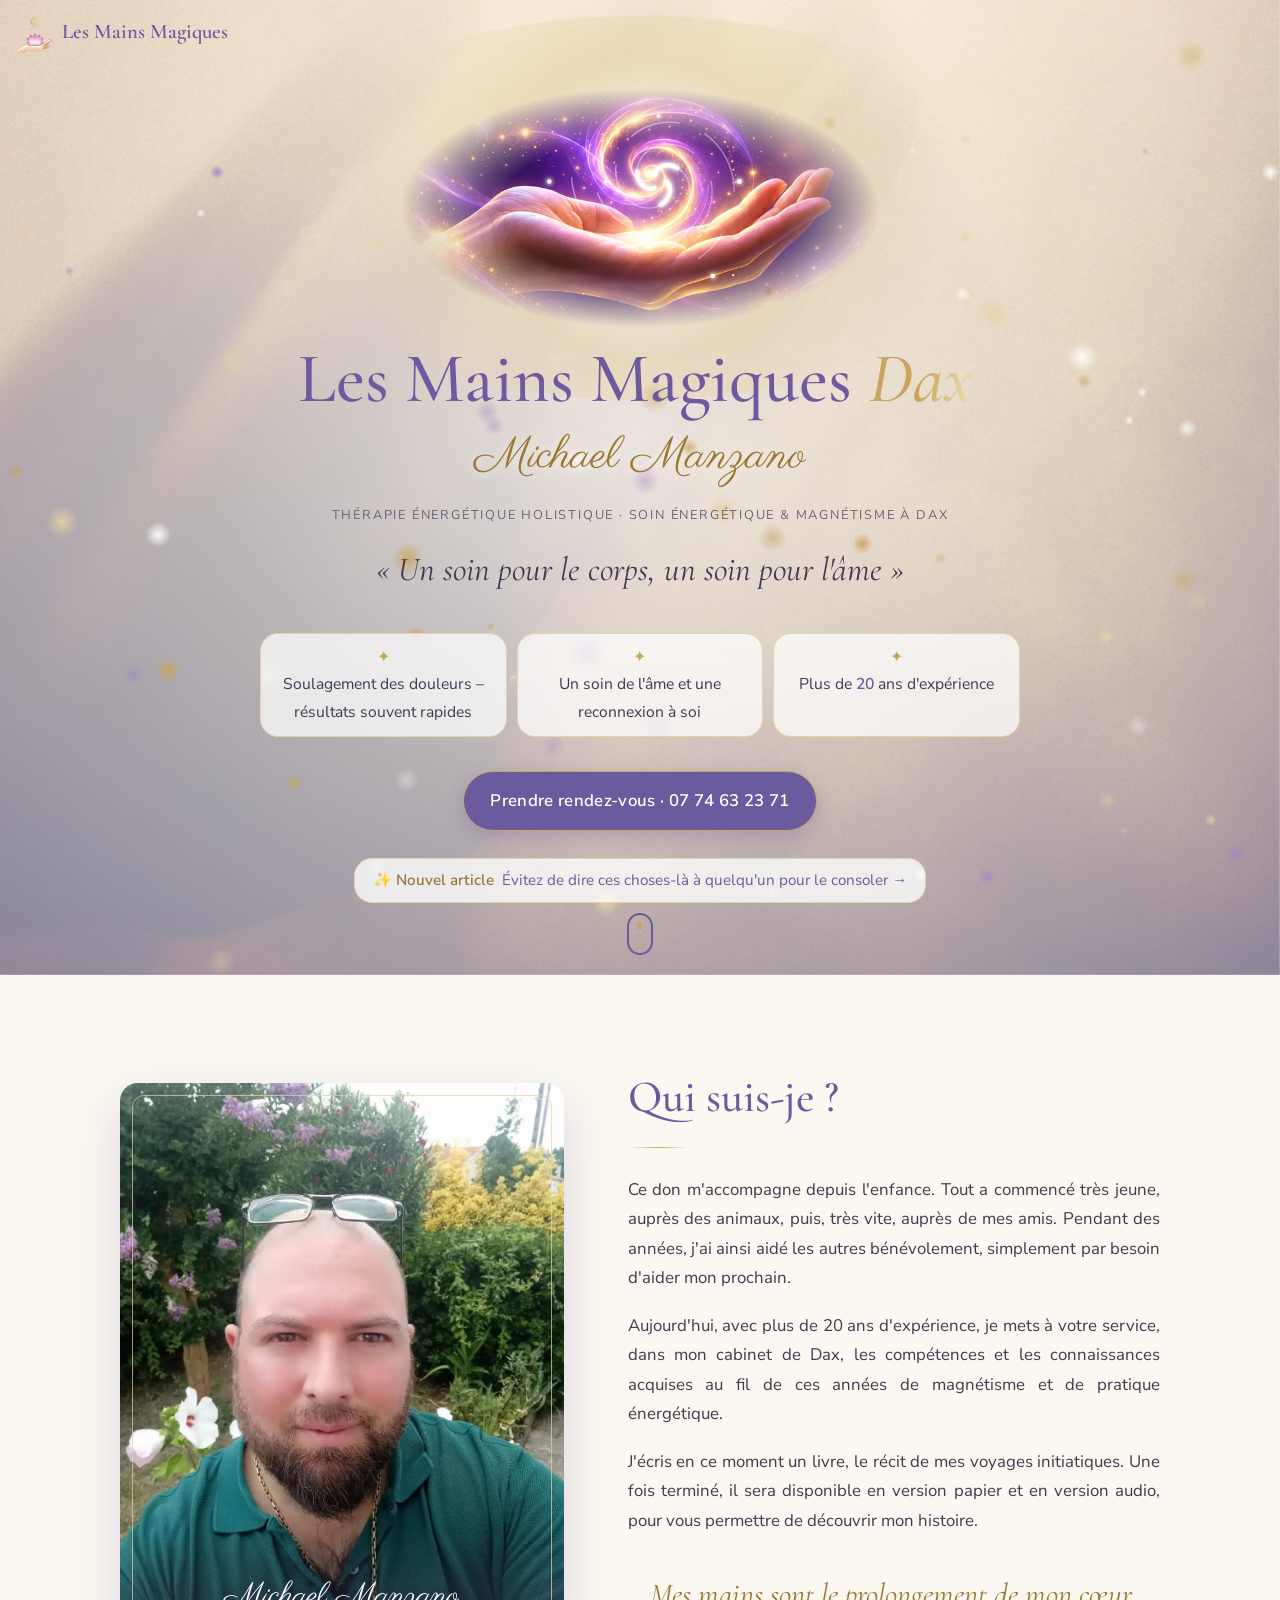
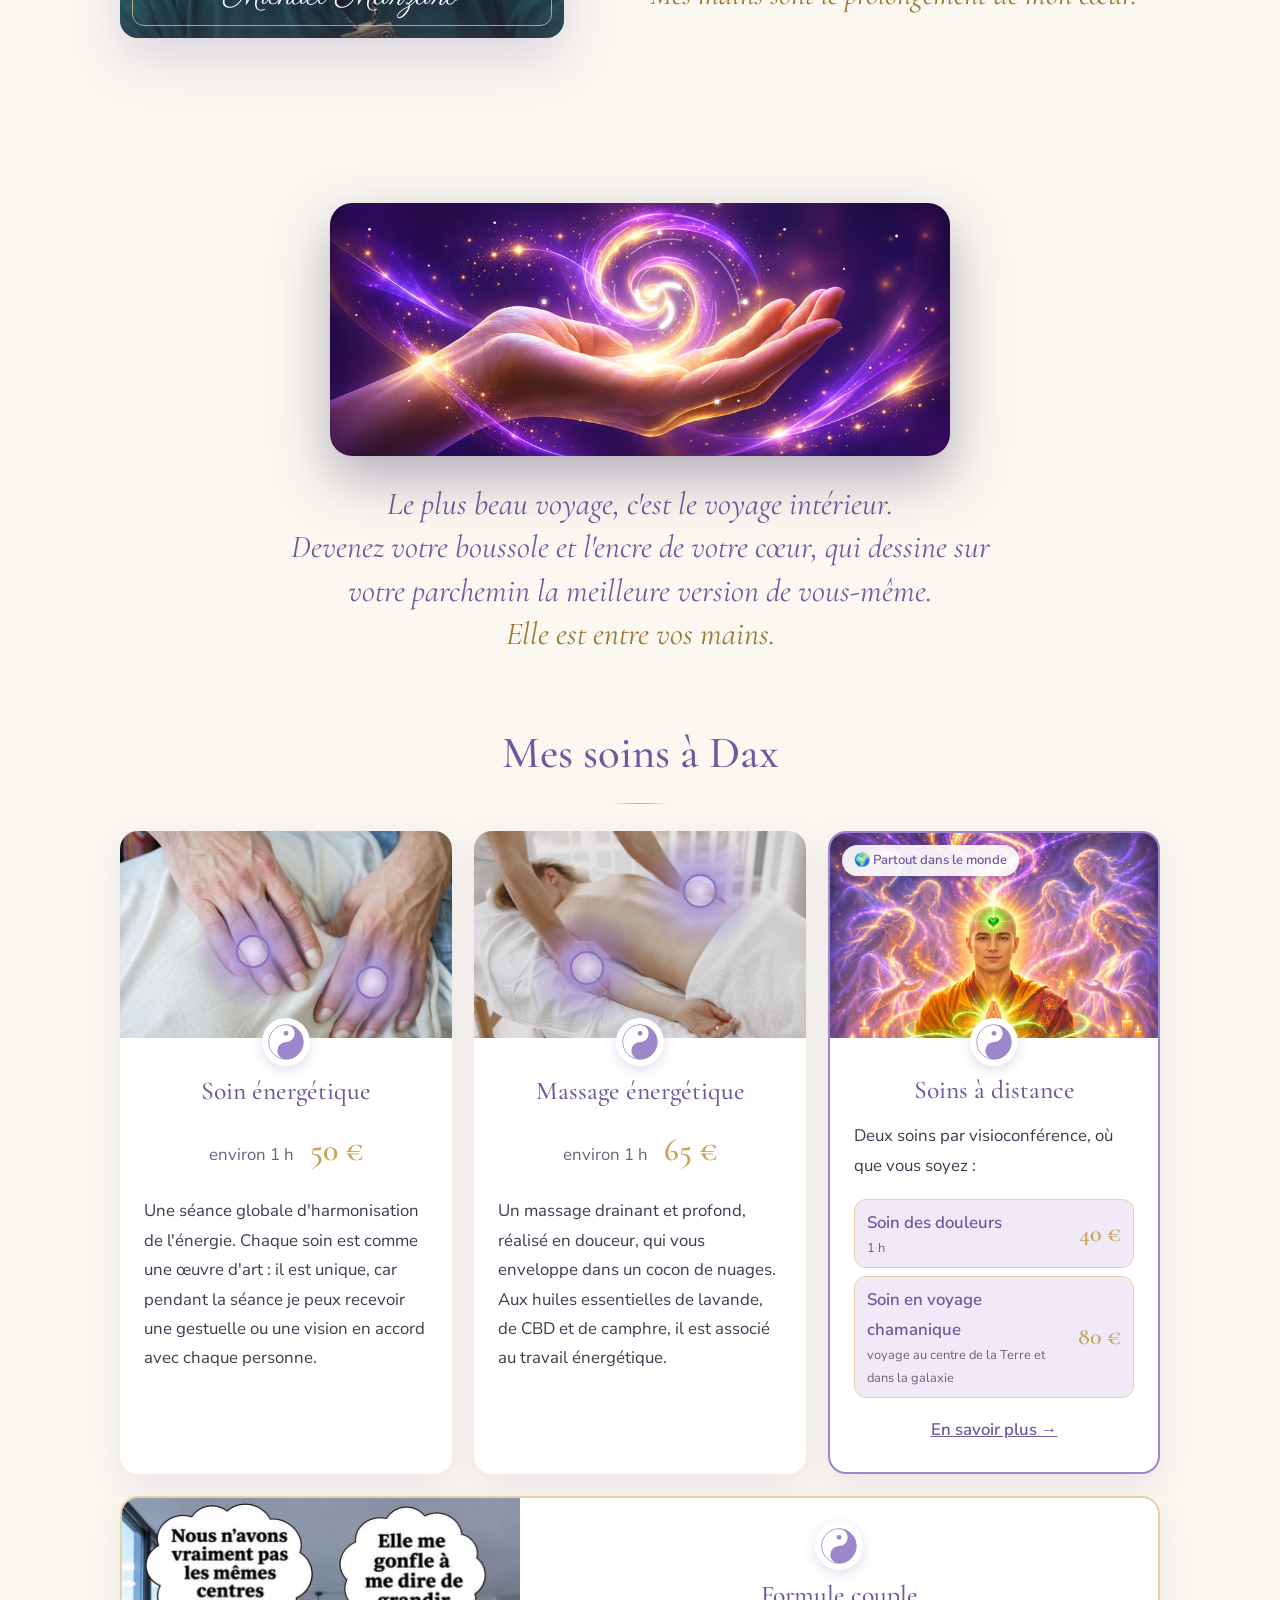
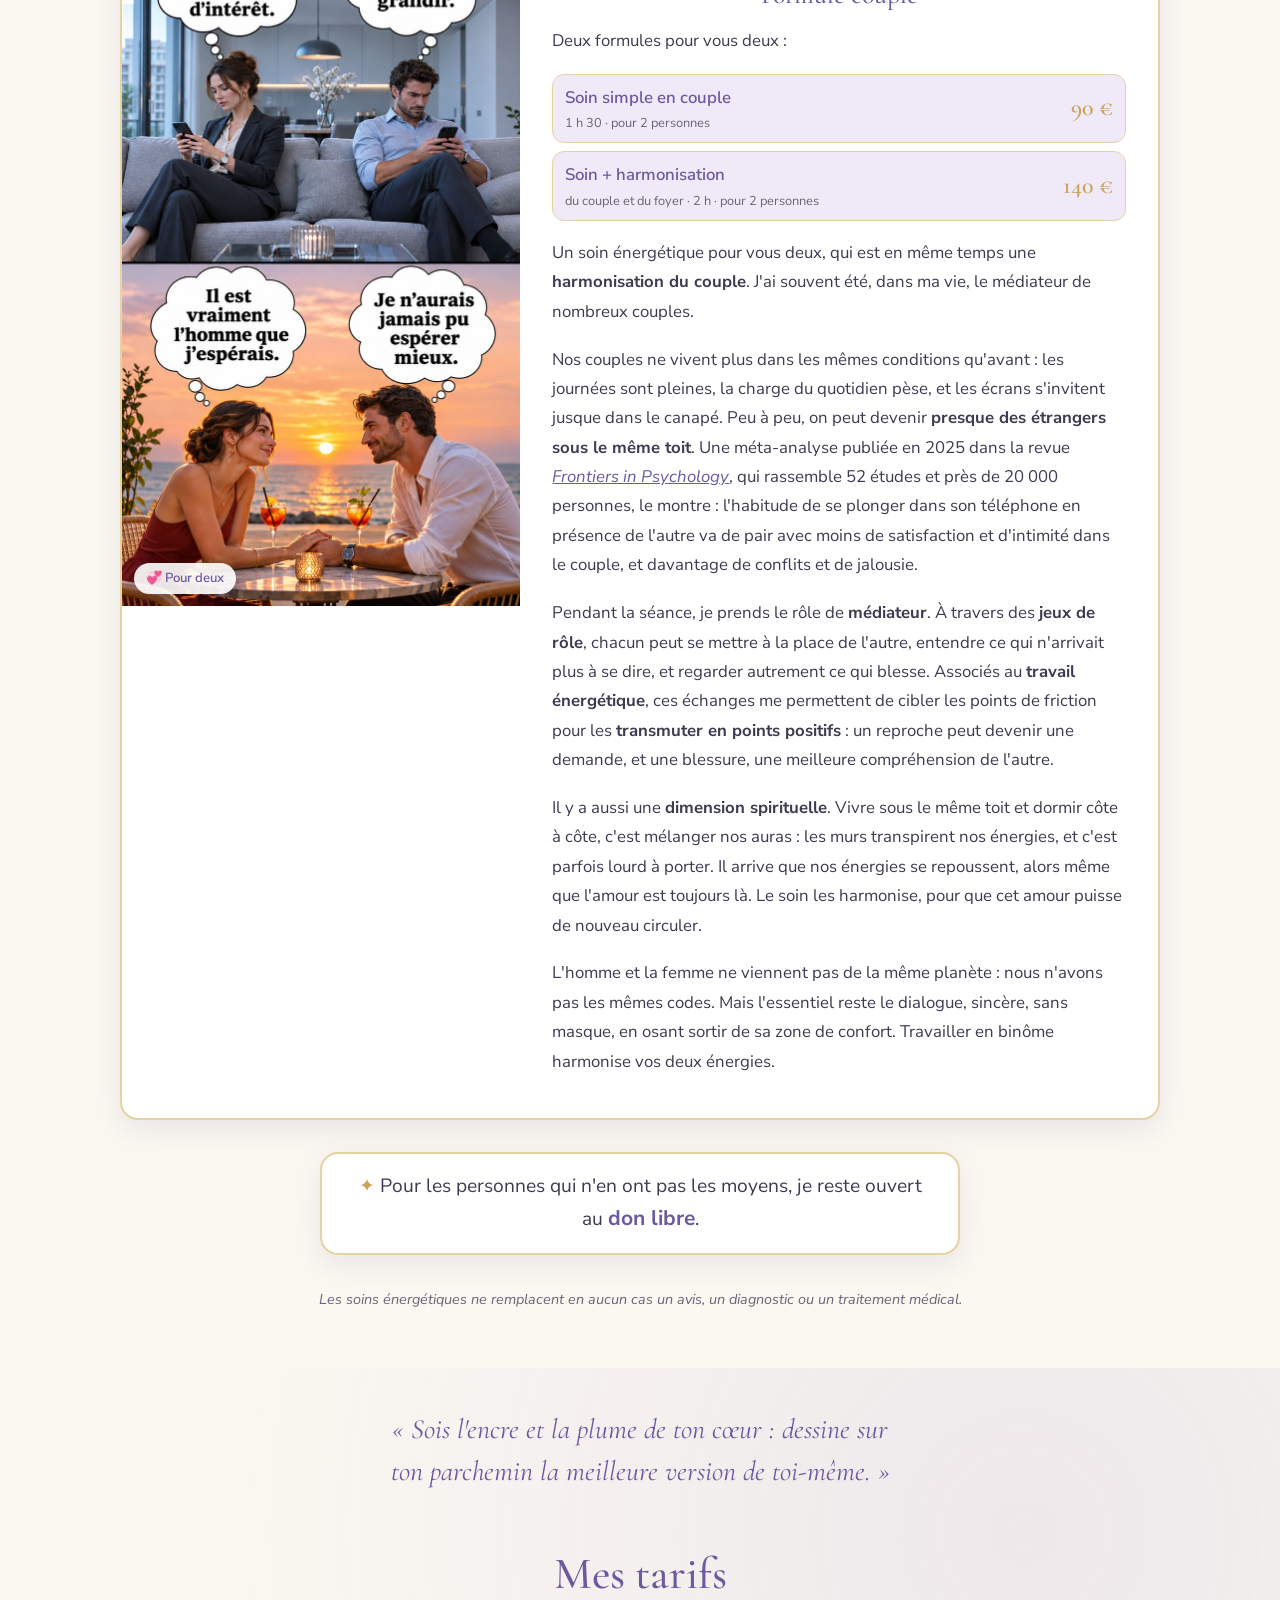
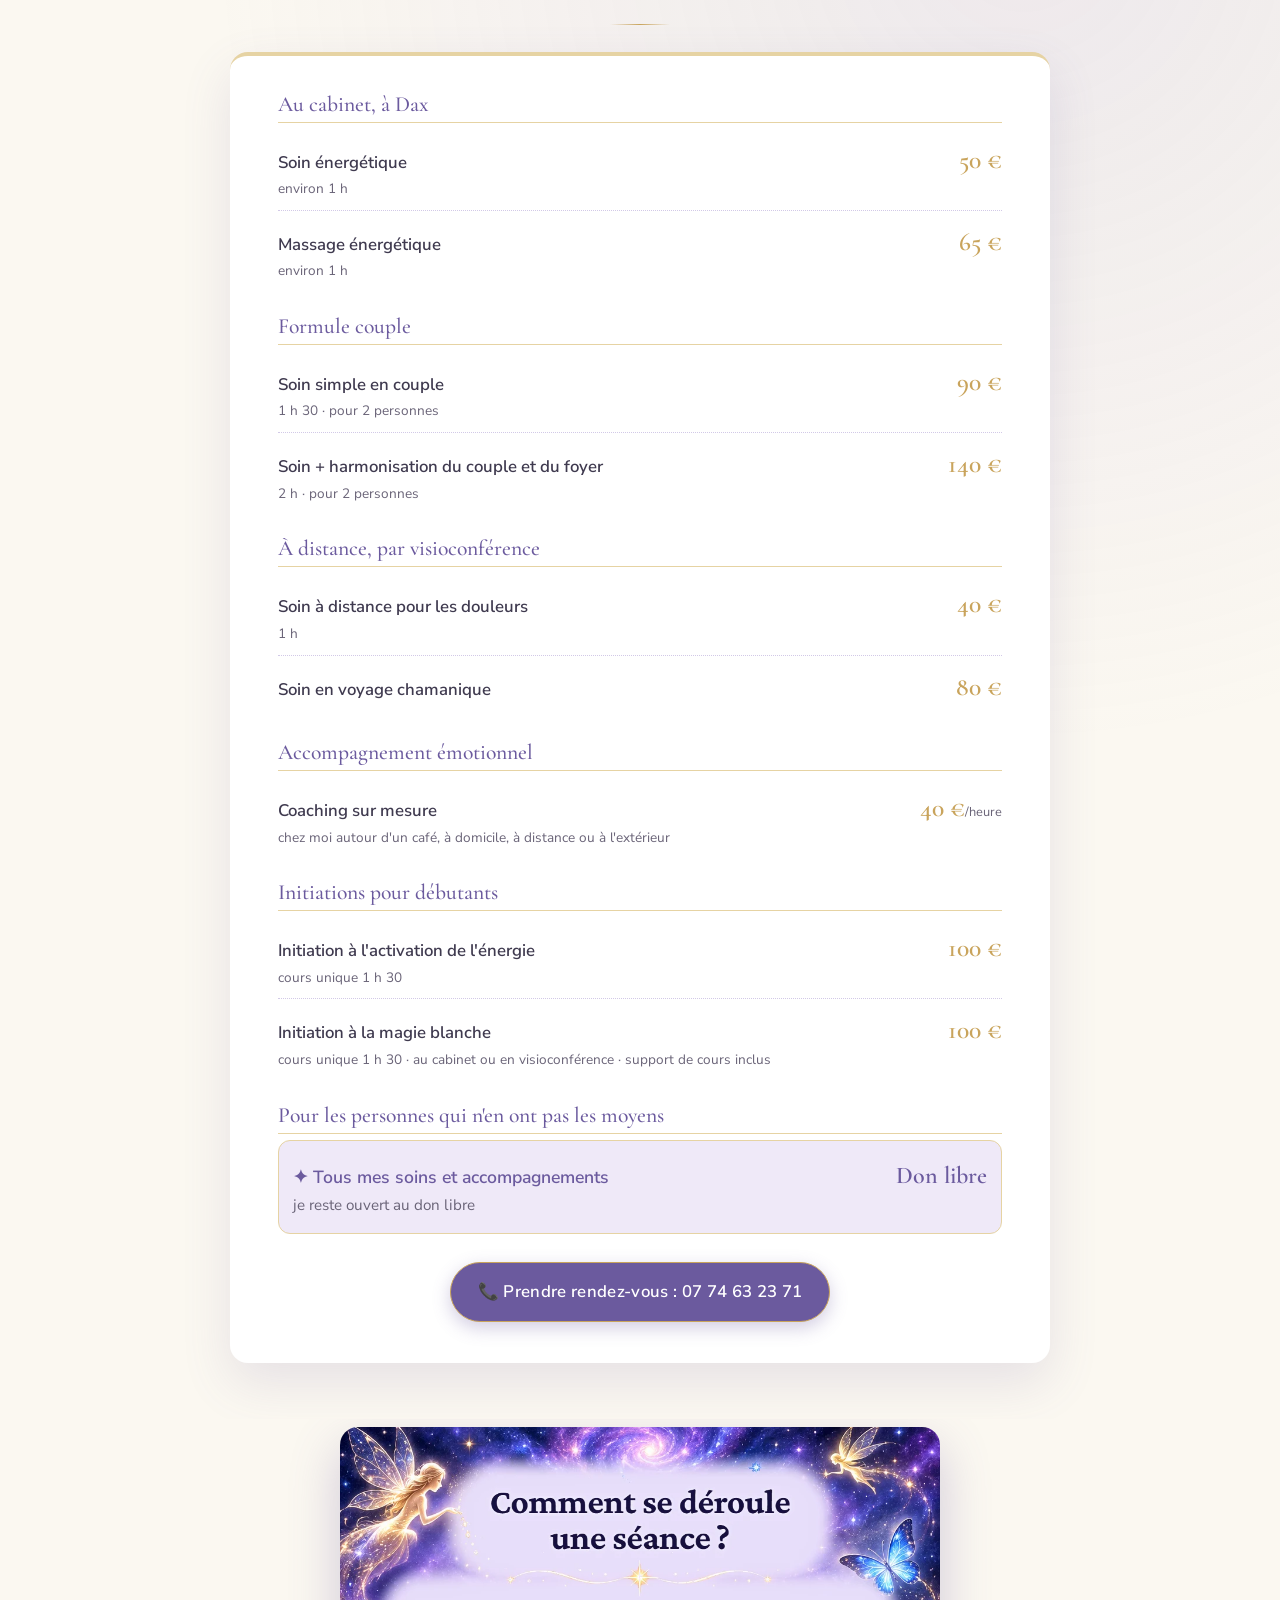
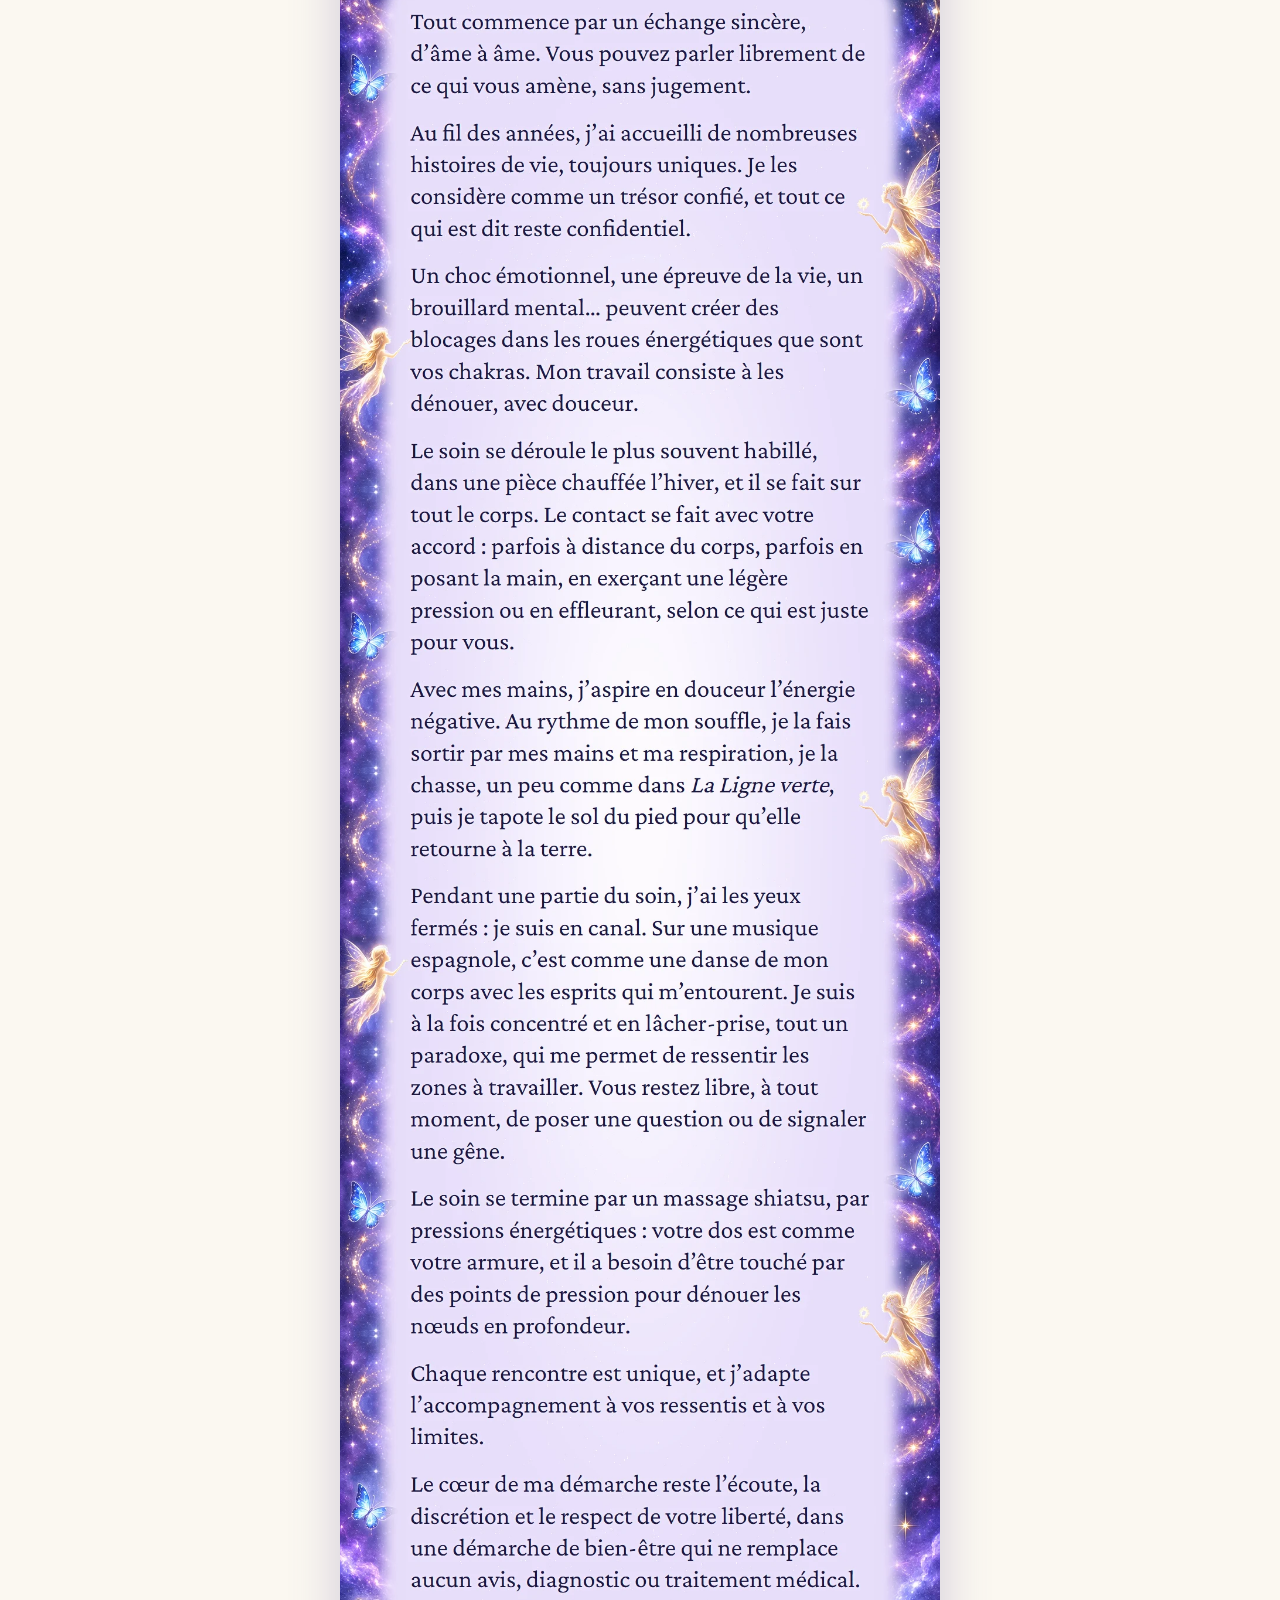
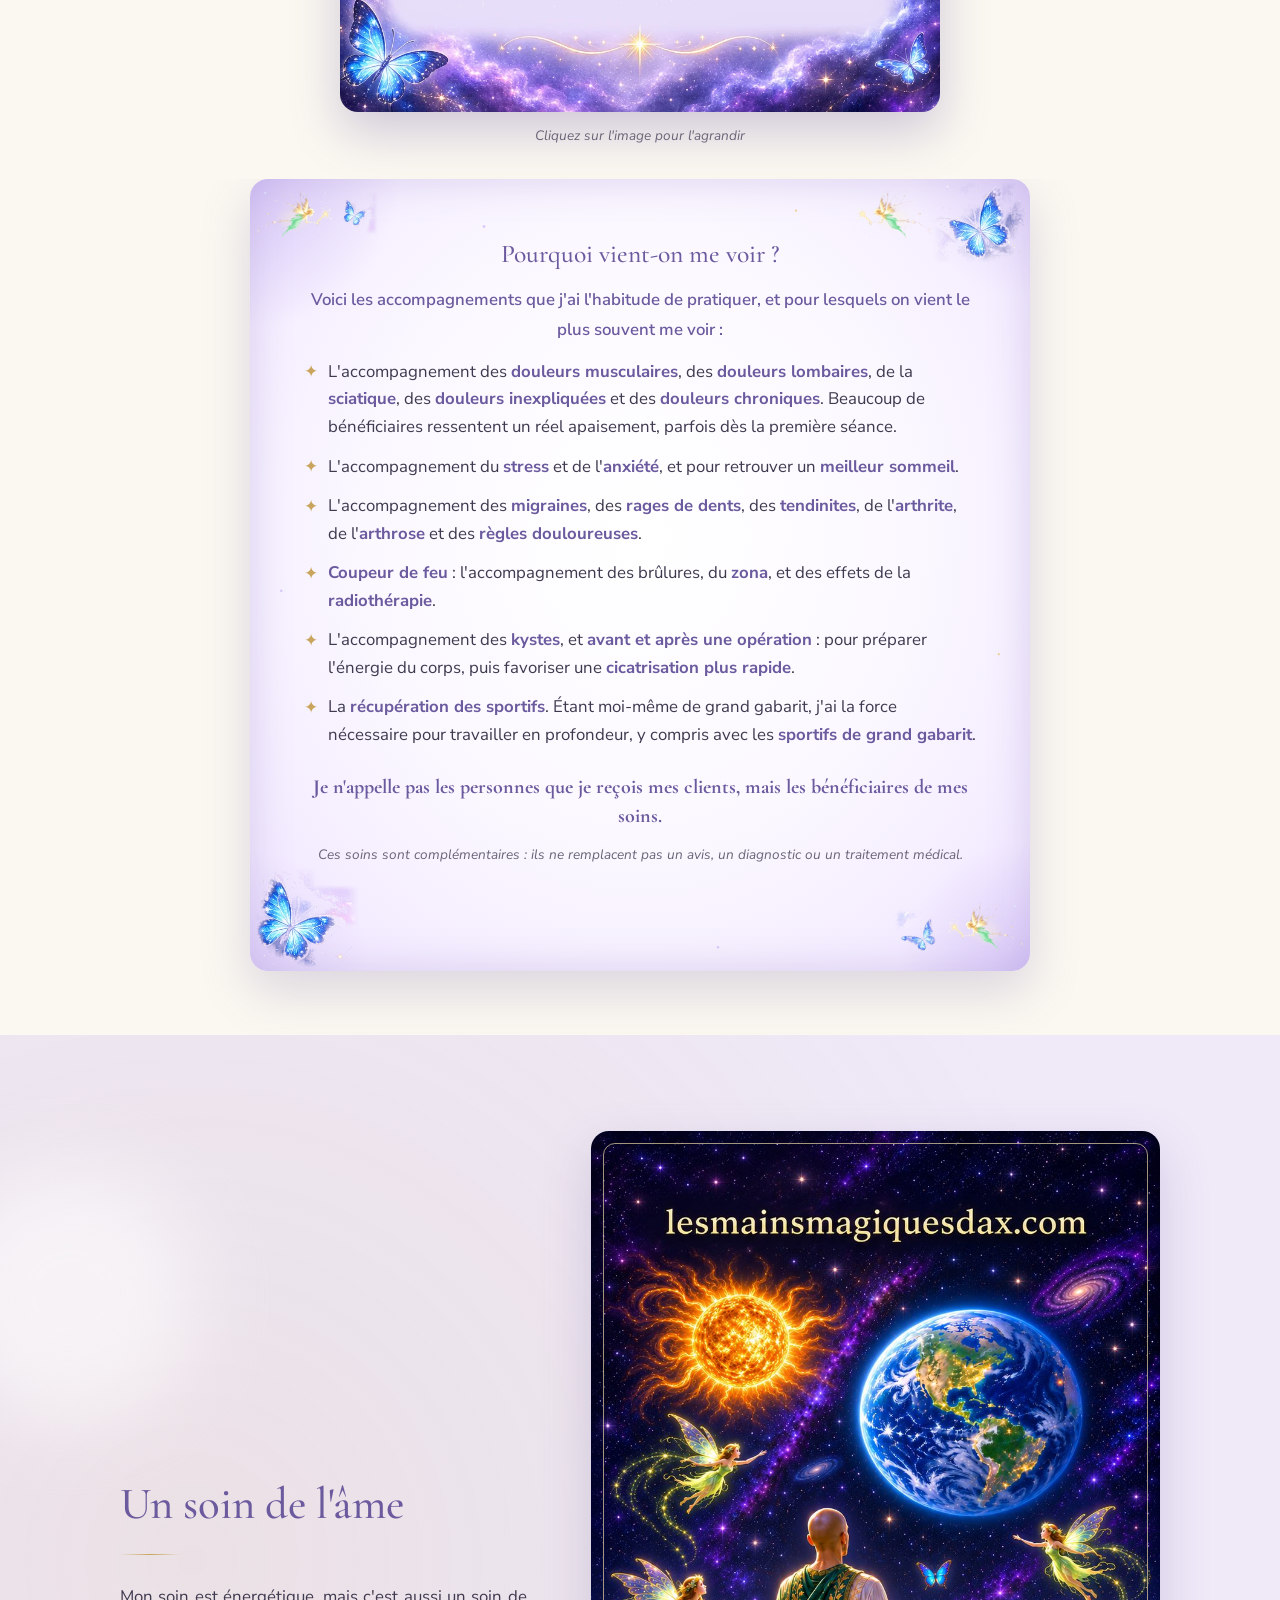
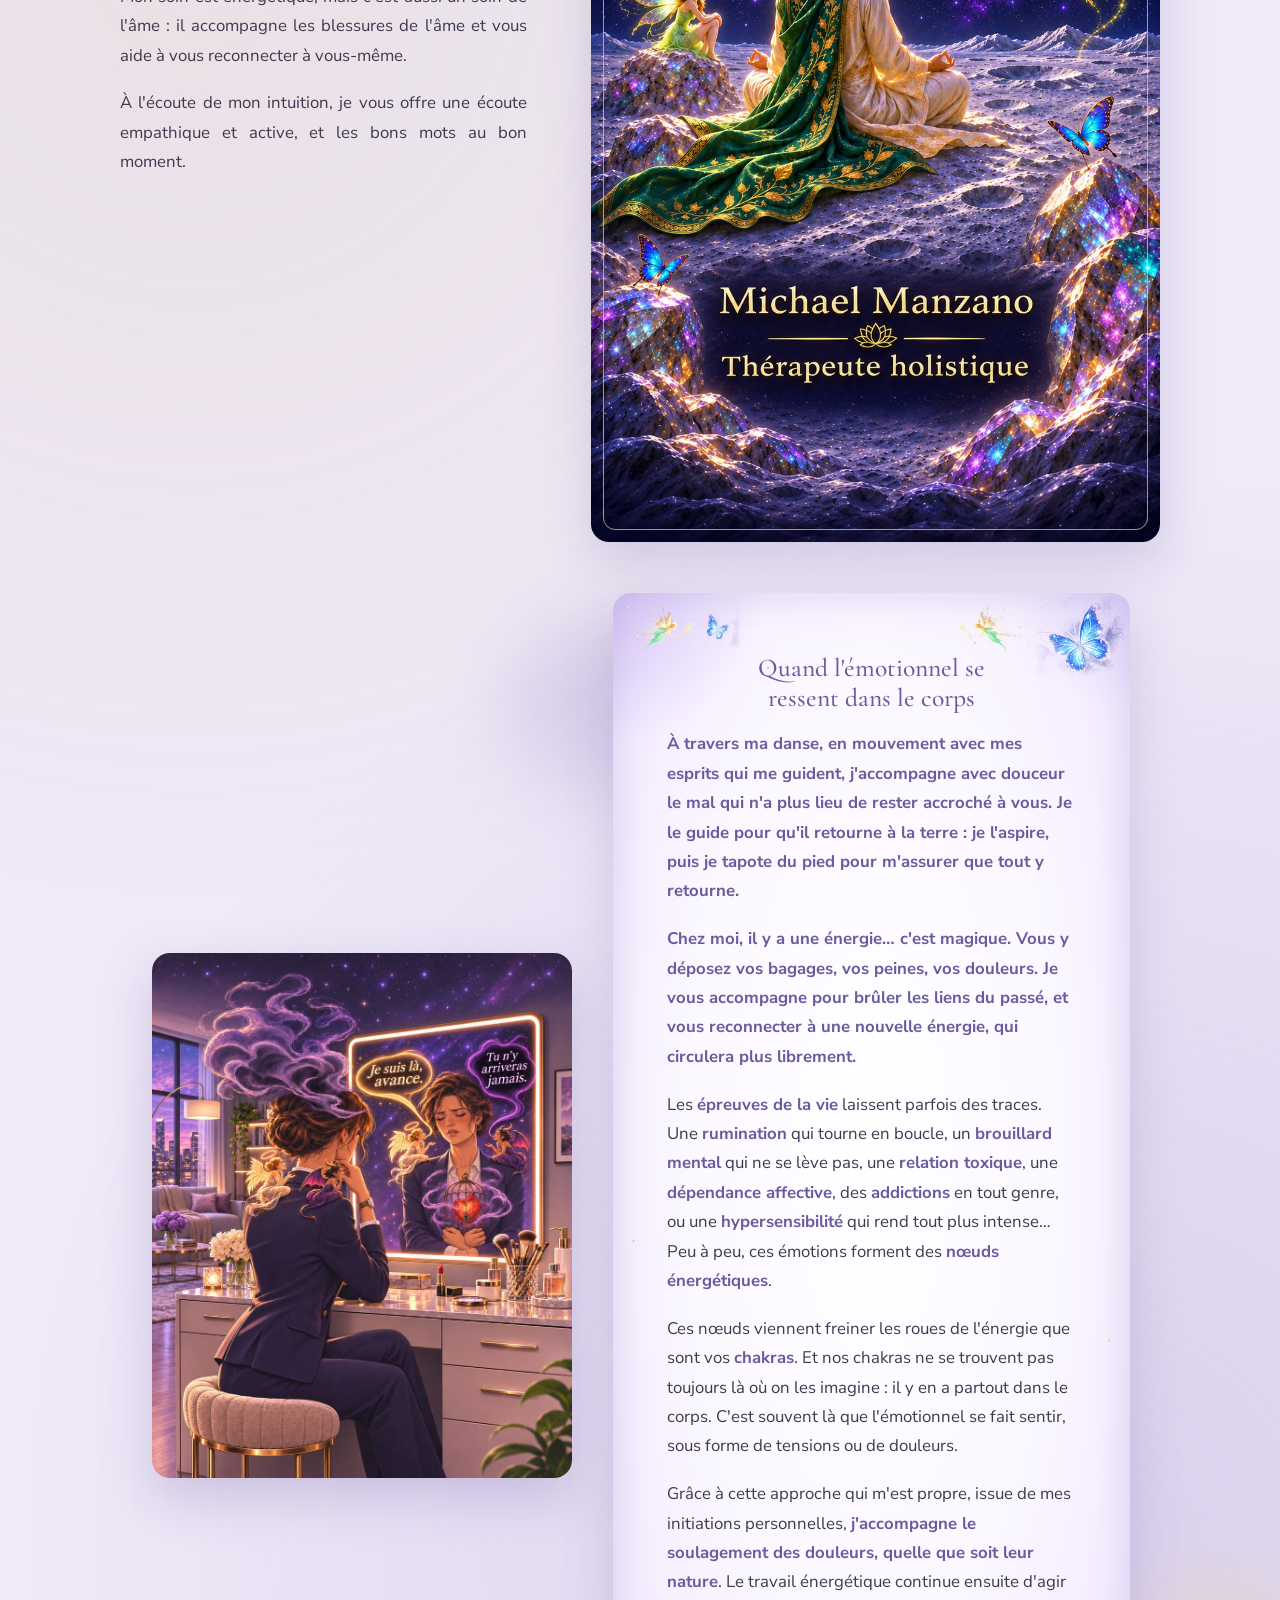
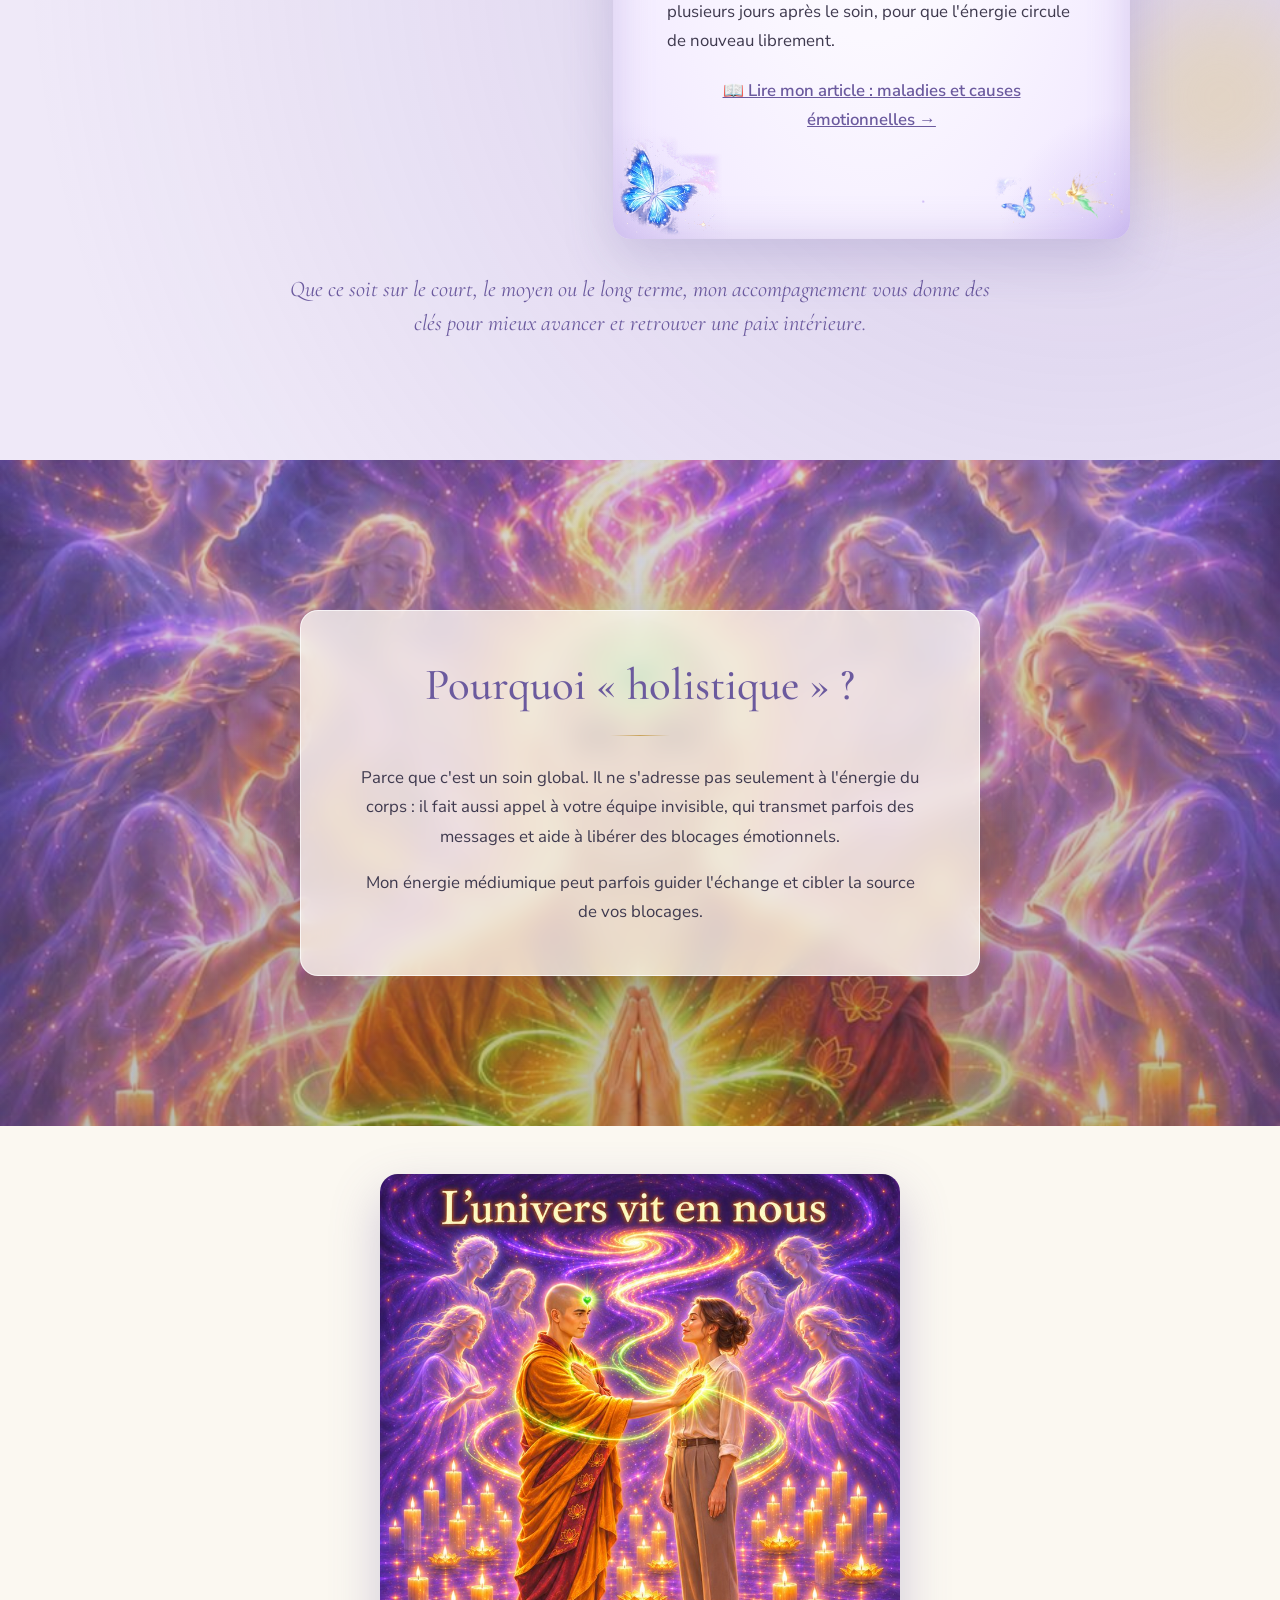
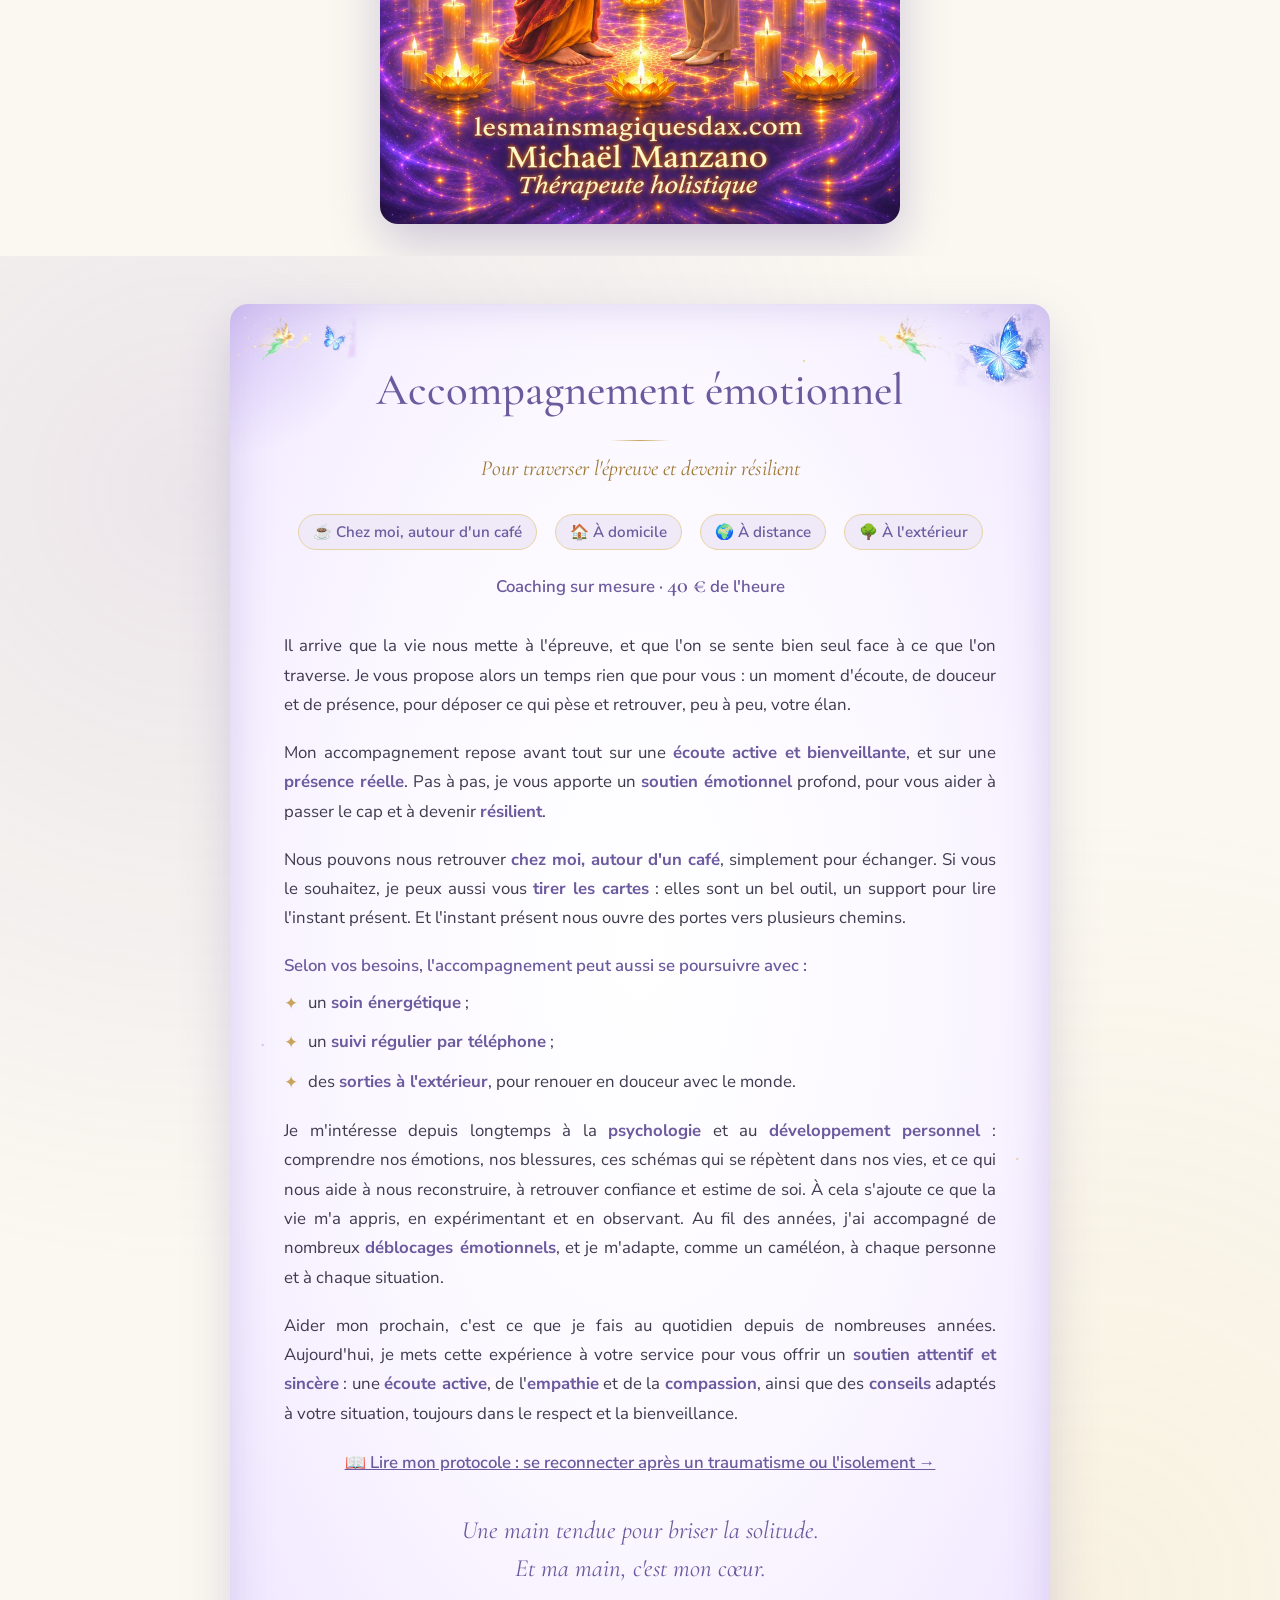
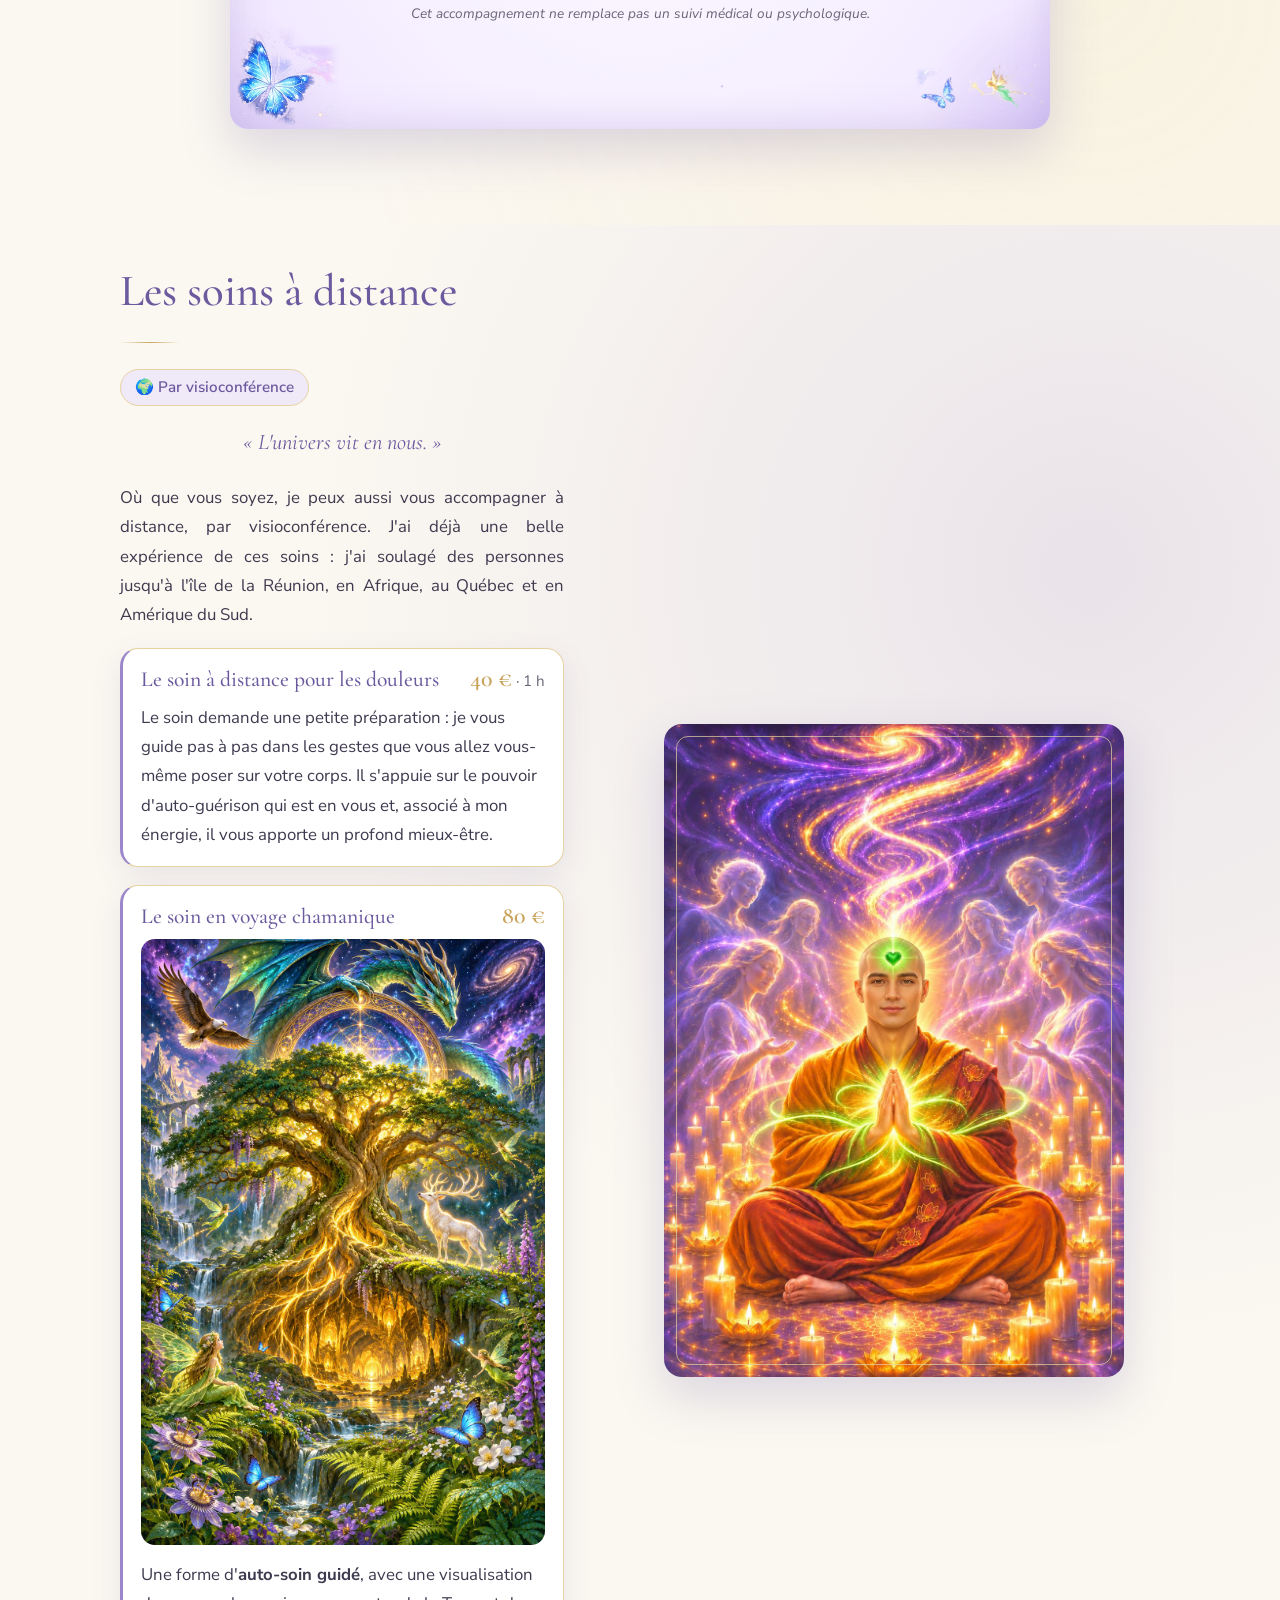
==== commit d841ea19: "Soin en voyage chamanique : image de l'arbre de vie ; date du plan du site Co-Authored-By: Claude Op" ====
--- a/index.html
+++ b/index.html
@@ -826,6 +826,11 @@
 
           <div class="distance__soin apparition" style="--delai:.3s">
             <h3>Le soin en voyage chamanique <span><strong class="carte__prix">80&nbsp;€</strong></span></h3>
+            <!-- Image : l'arbre de vie (dragon, aigle, cerf, fées, grotte de lumière) -->
+            <figure class="distance__image">
+              <img src="images/arbre-de-vie.jpg" width="1024" height="1536" loading="lazy"
+                   alt="Un arbre de vie aux racines dorées, au-dessus d'une grotte de lumière, entouré d'un dragon vert, d'un aigle, d'un cerf blanc, de fées, de papillons bleus et de cascades, sous un ciel de galaxies">
+            </figure>
             <p>Une forme d'<strong>auto-soin guidé</strong>, avec une visualisation de voyage chamanique&nbsp;: au
                centre de la Terre et dans la galaxie, avec de vrais ressentis corporels. C'est une
                <strong>reconnexion à votre divinité</strong>, et la compréhension que nous sommes tous interconnectés.</p>
--- a/css/style.css
+++ b/css/style.css
@@ -1088,6 +1088,9 @@
 .distance__soin h3 span { font-family: var(--police-texte); font-size: .95rem; font-weight: 400; color: var(--texte-doux); white-space: nowrap; }
 .distance__soin h3 .carte__prix { font-size: 1.5rem; }
 .section .distance__soin p { margin: 0; text-align: left; }
+/* Image du soin en voyage chamanique (l'arbre de vie) */
+.distance__image { margin: .5em auto .9em; max-width: 420px; }
+.distance__image img { display: block; width: 100%; height: auto; border-radius: calc(var(--rayon) - 4px); }
 
 /* Carte « Soin à distance » dans « Mes soins » : mise en avant */
 .carte--distance { border: 2px solid var(--lavande); box-shadow: 0 18px 44px rgba(107, 90, 158, .28); }
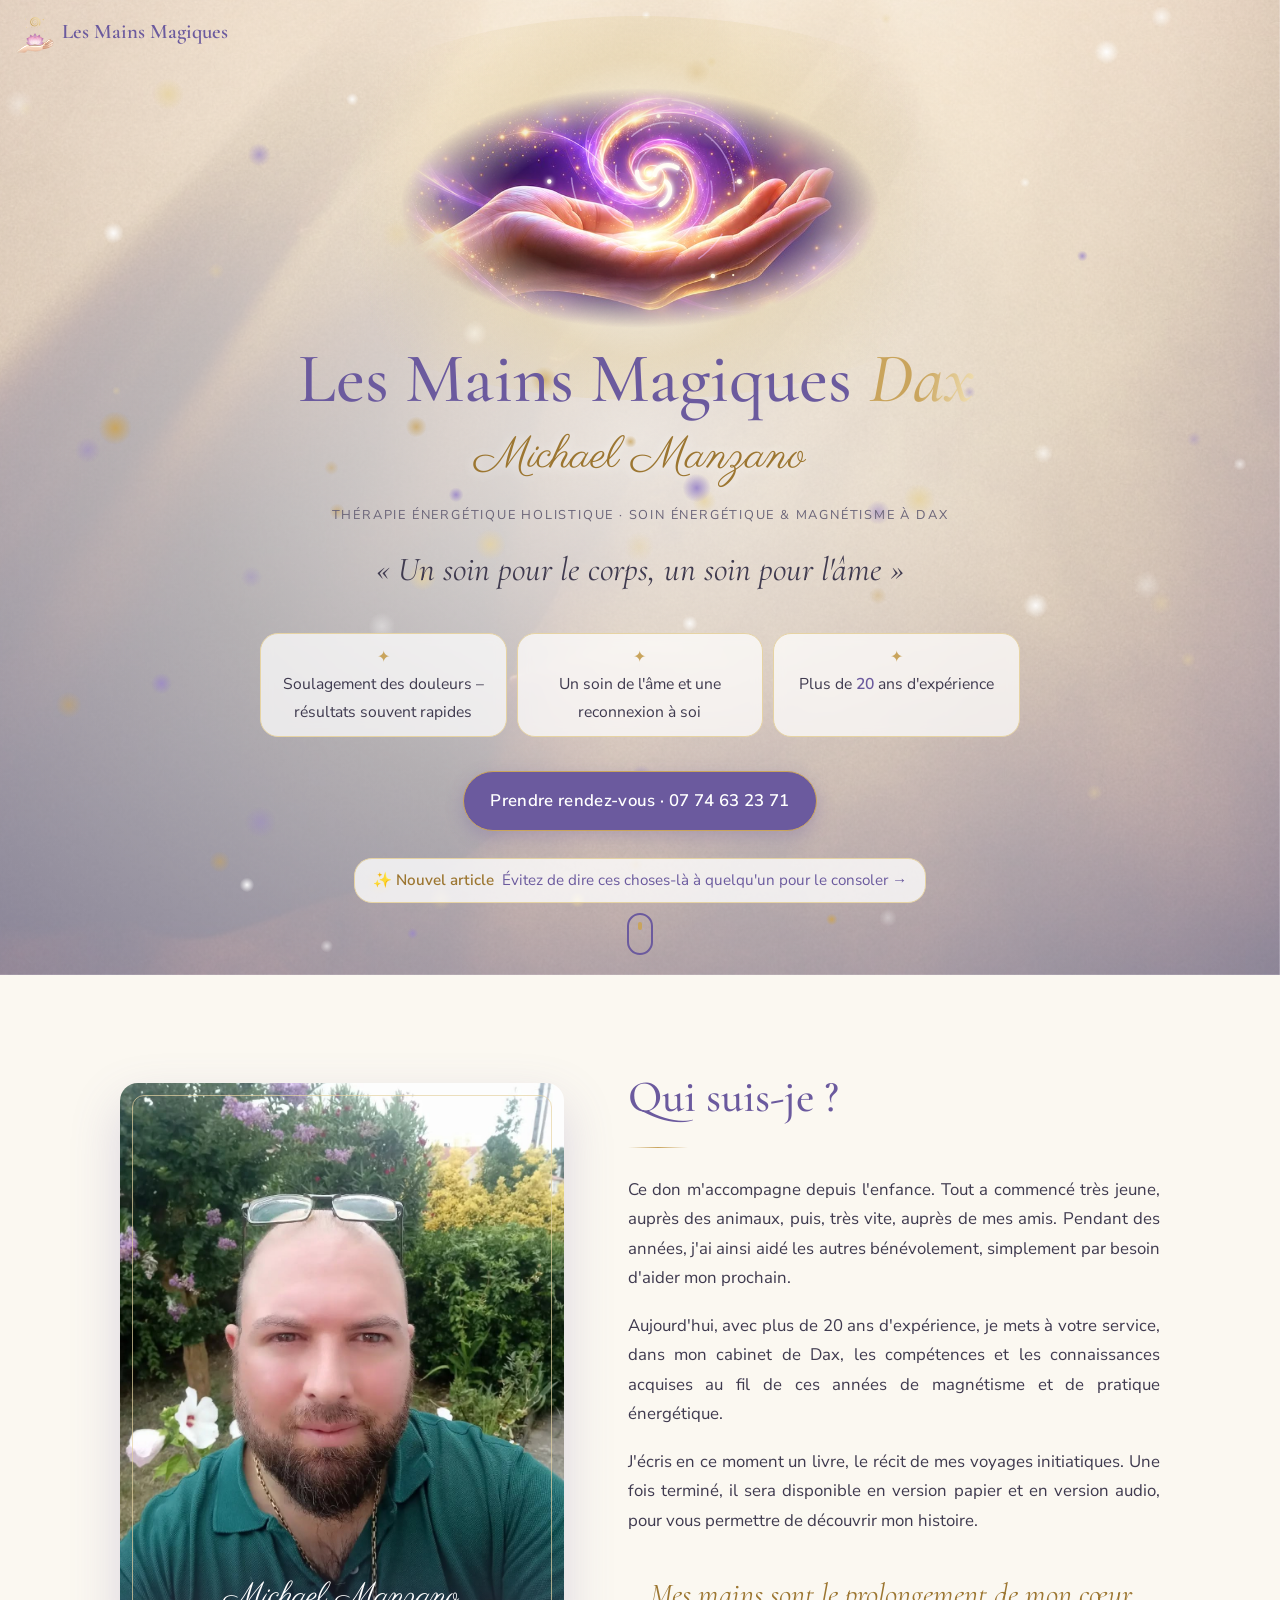
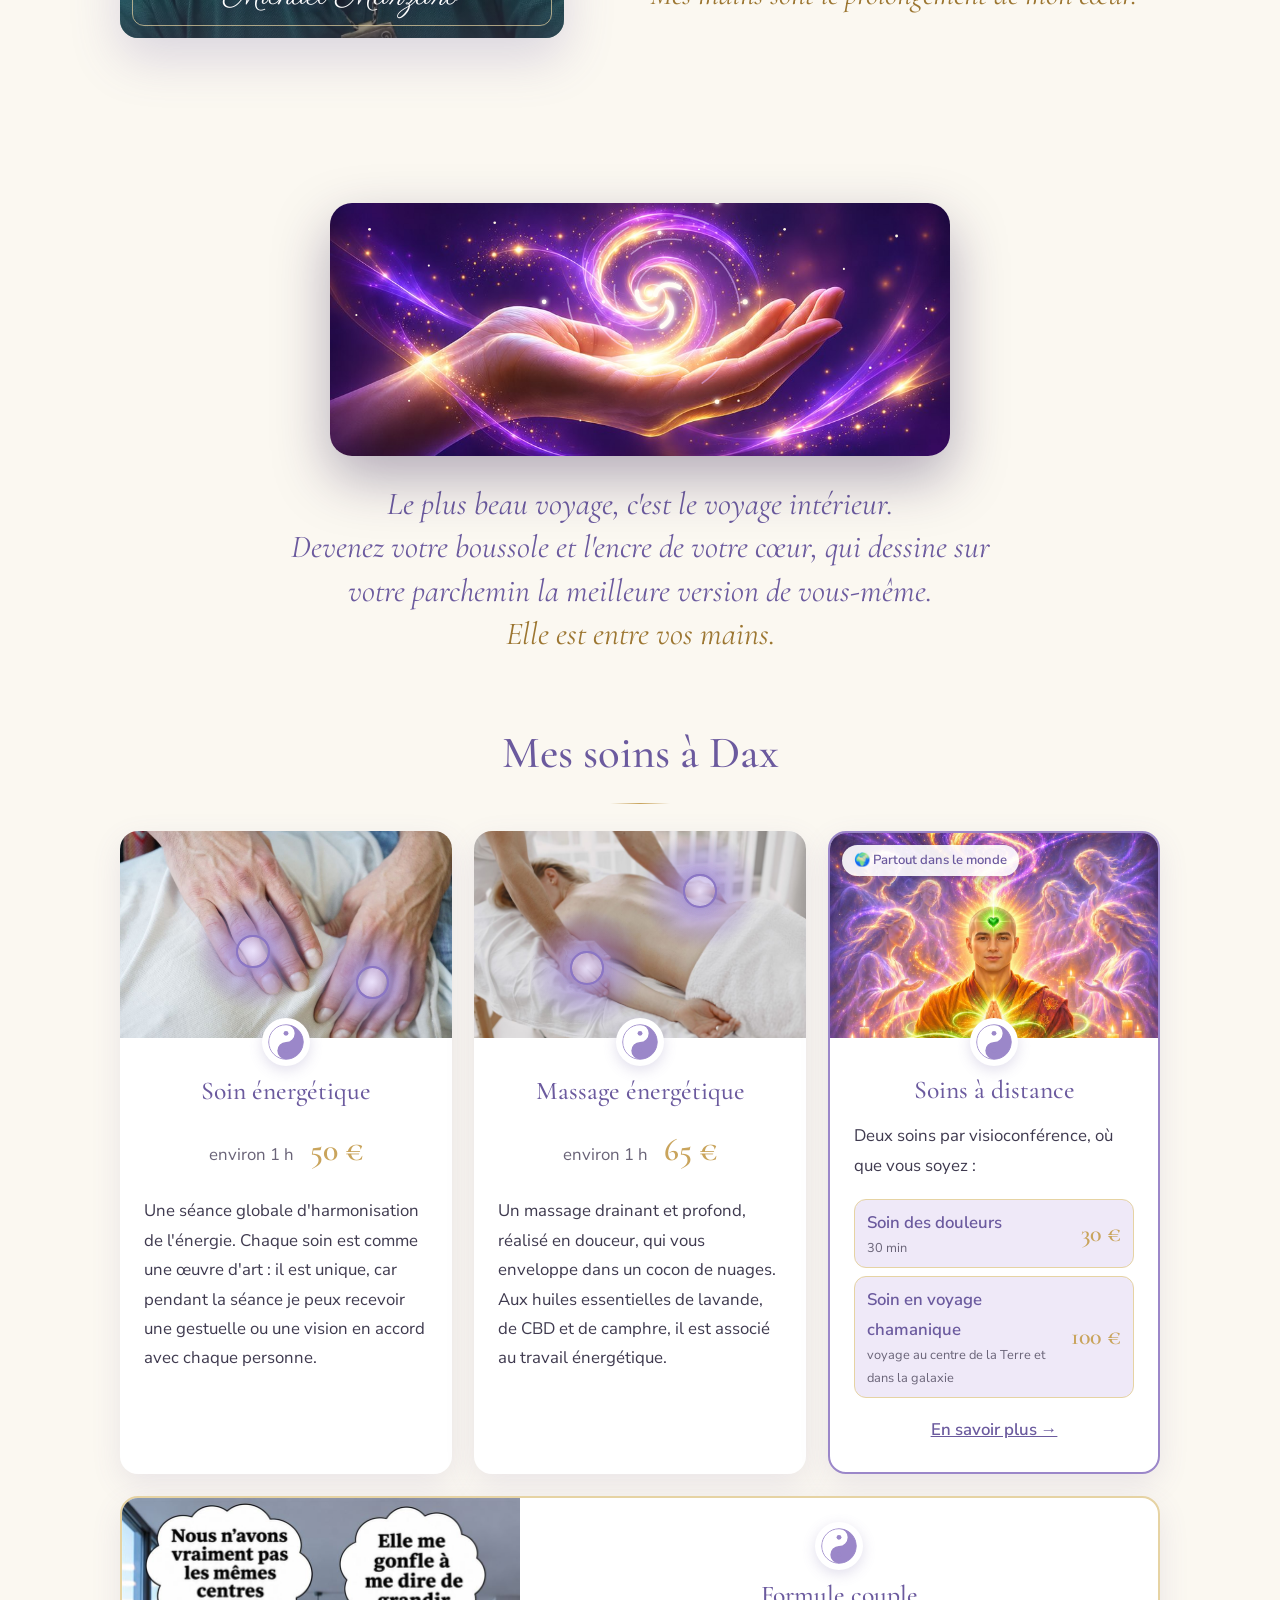
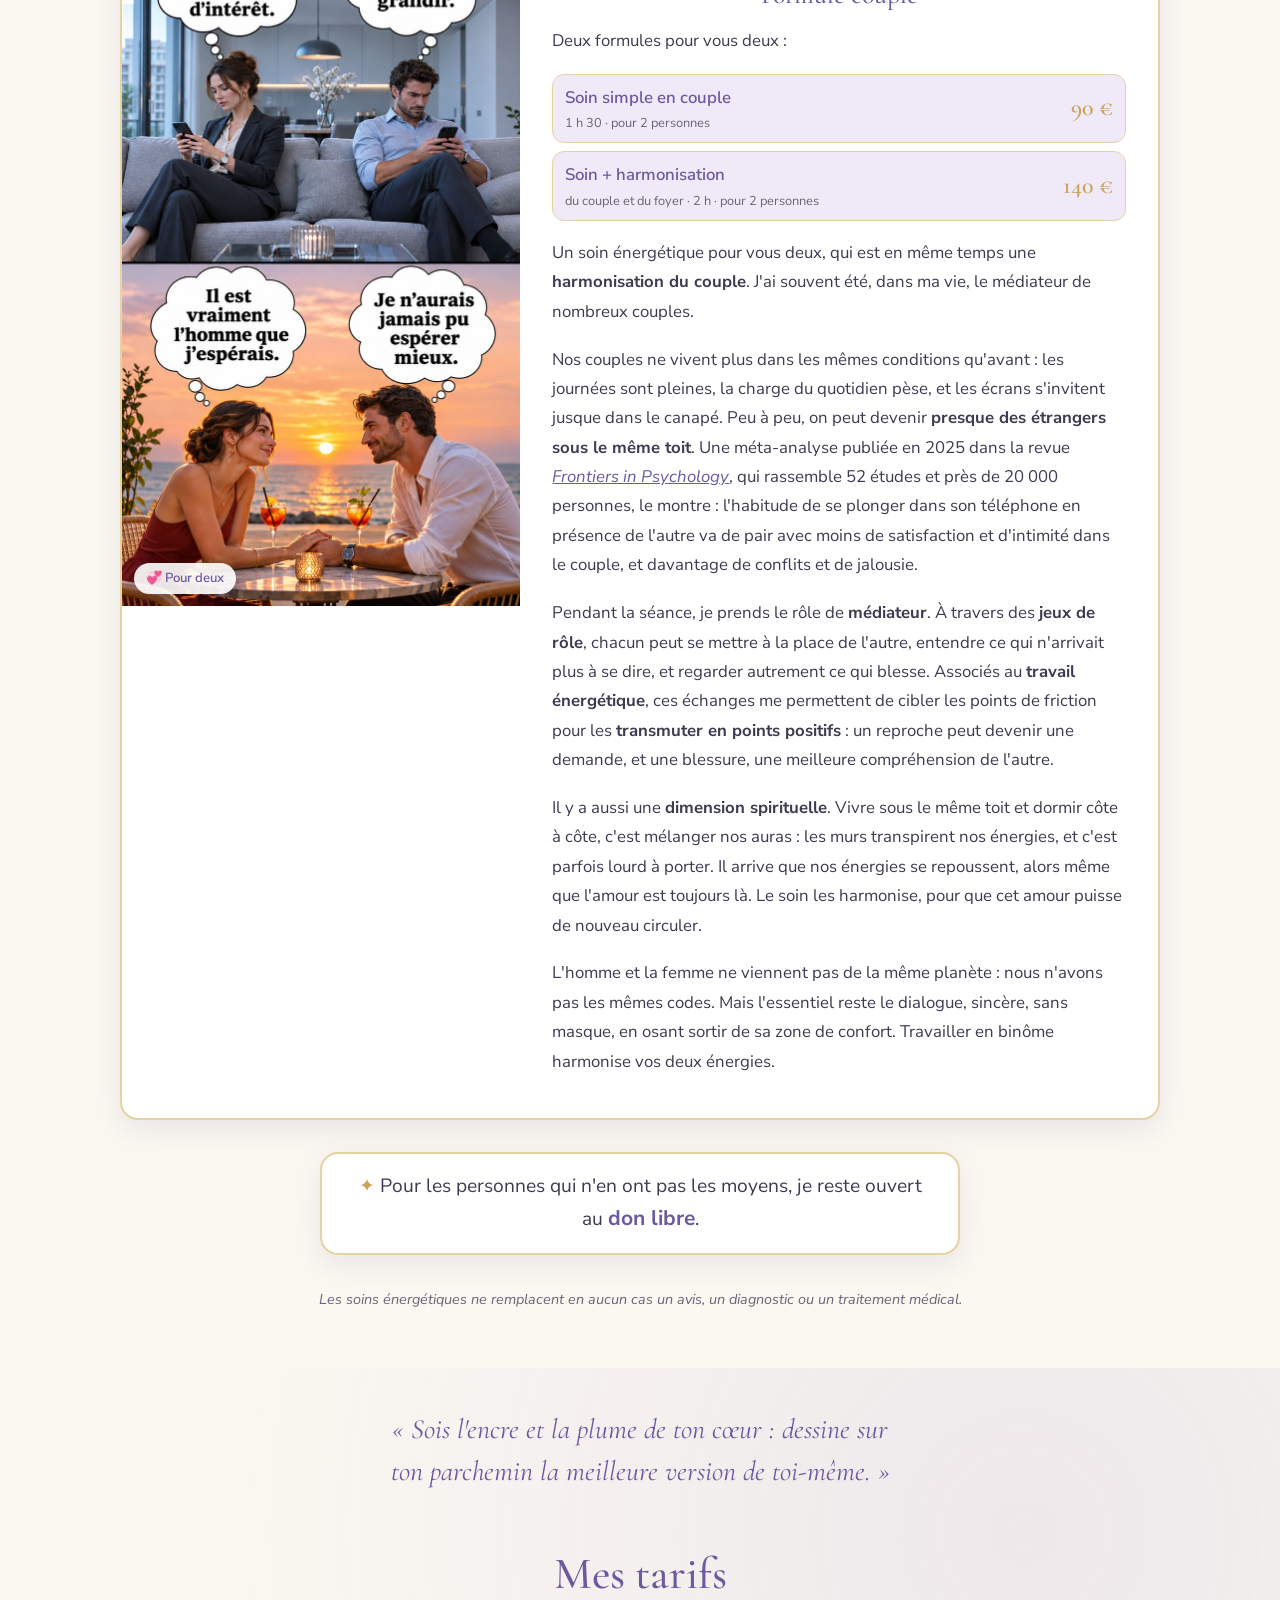
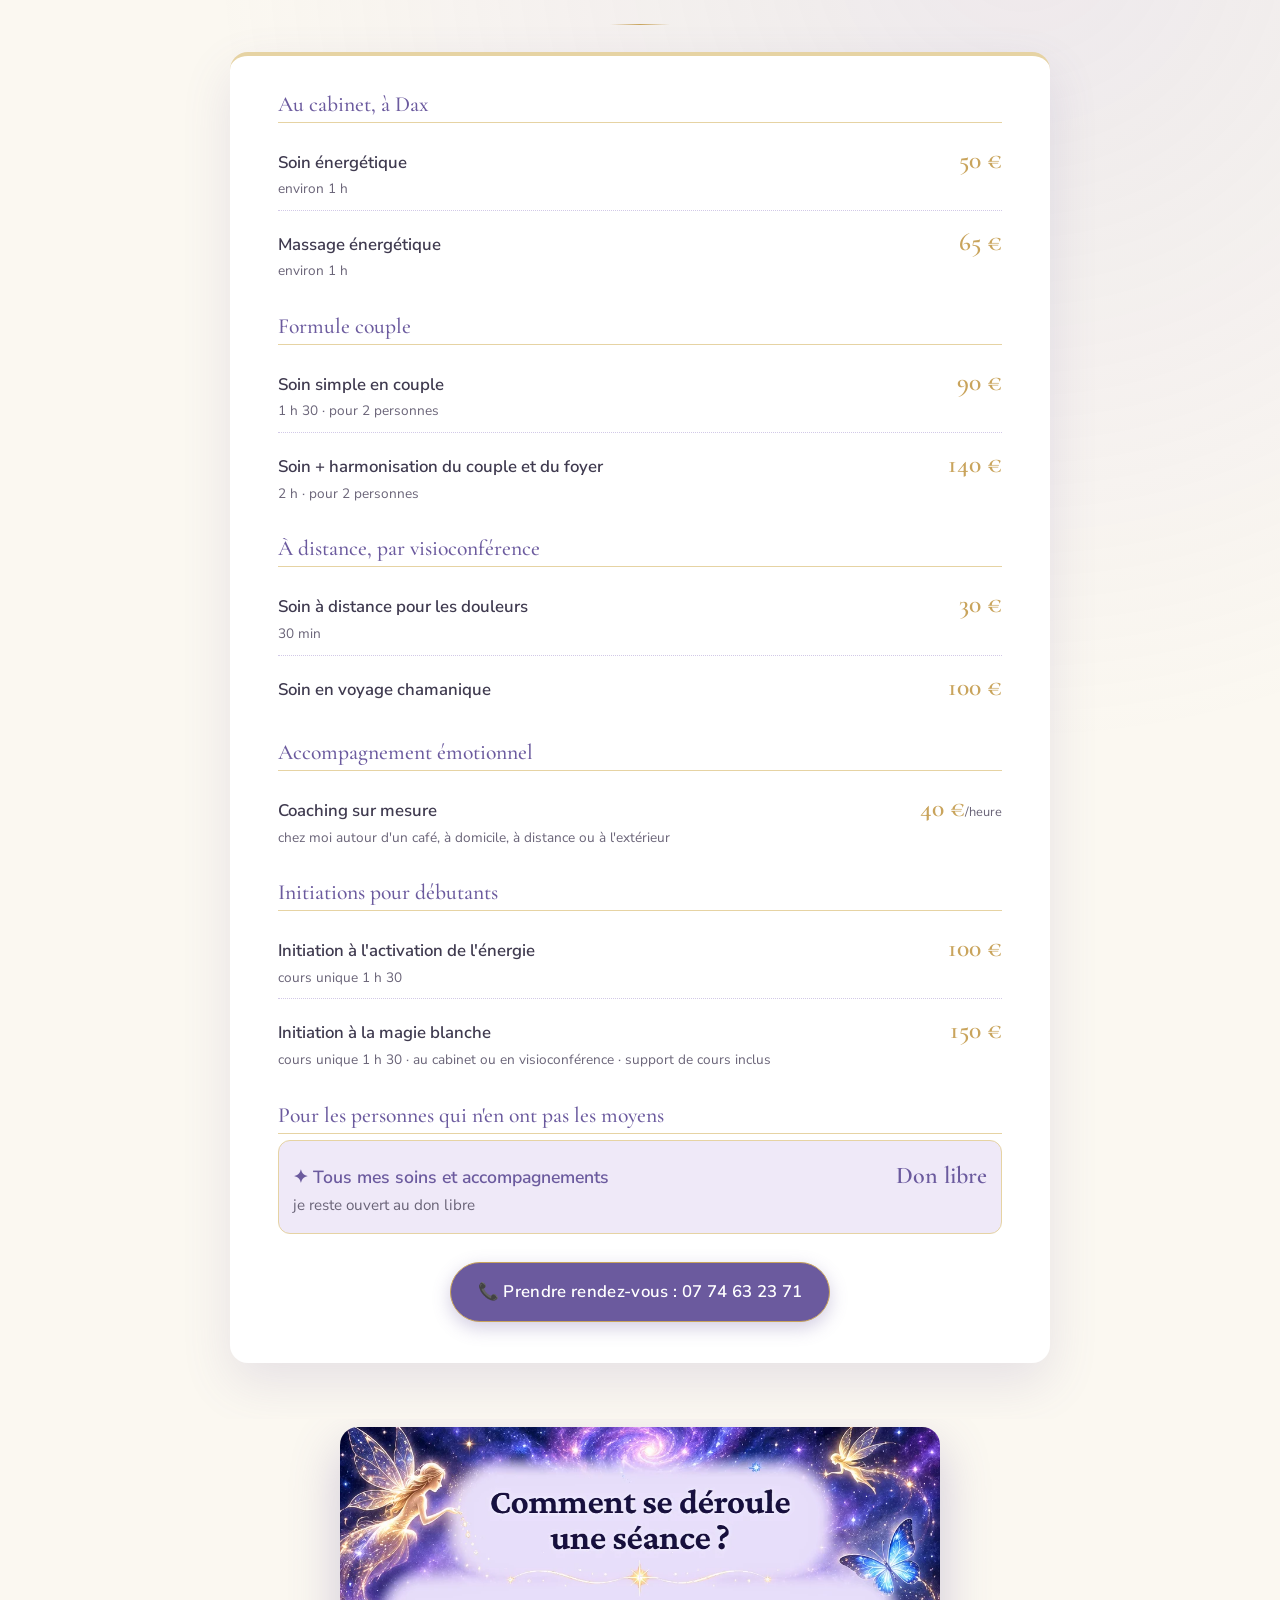
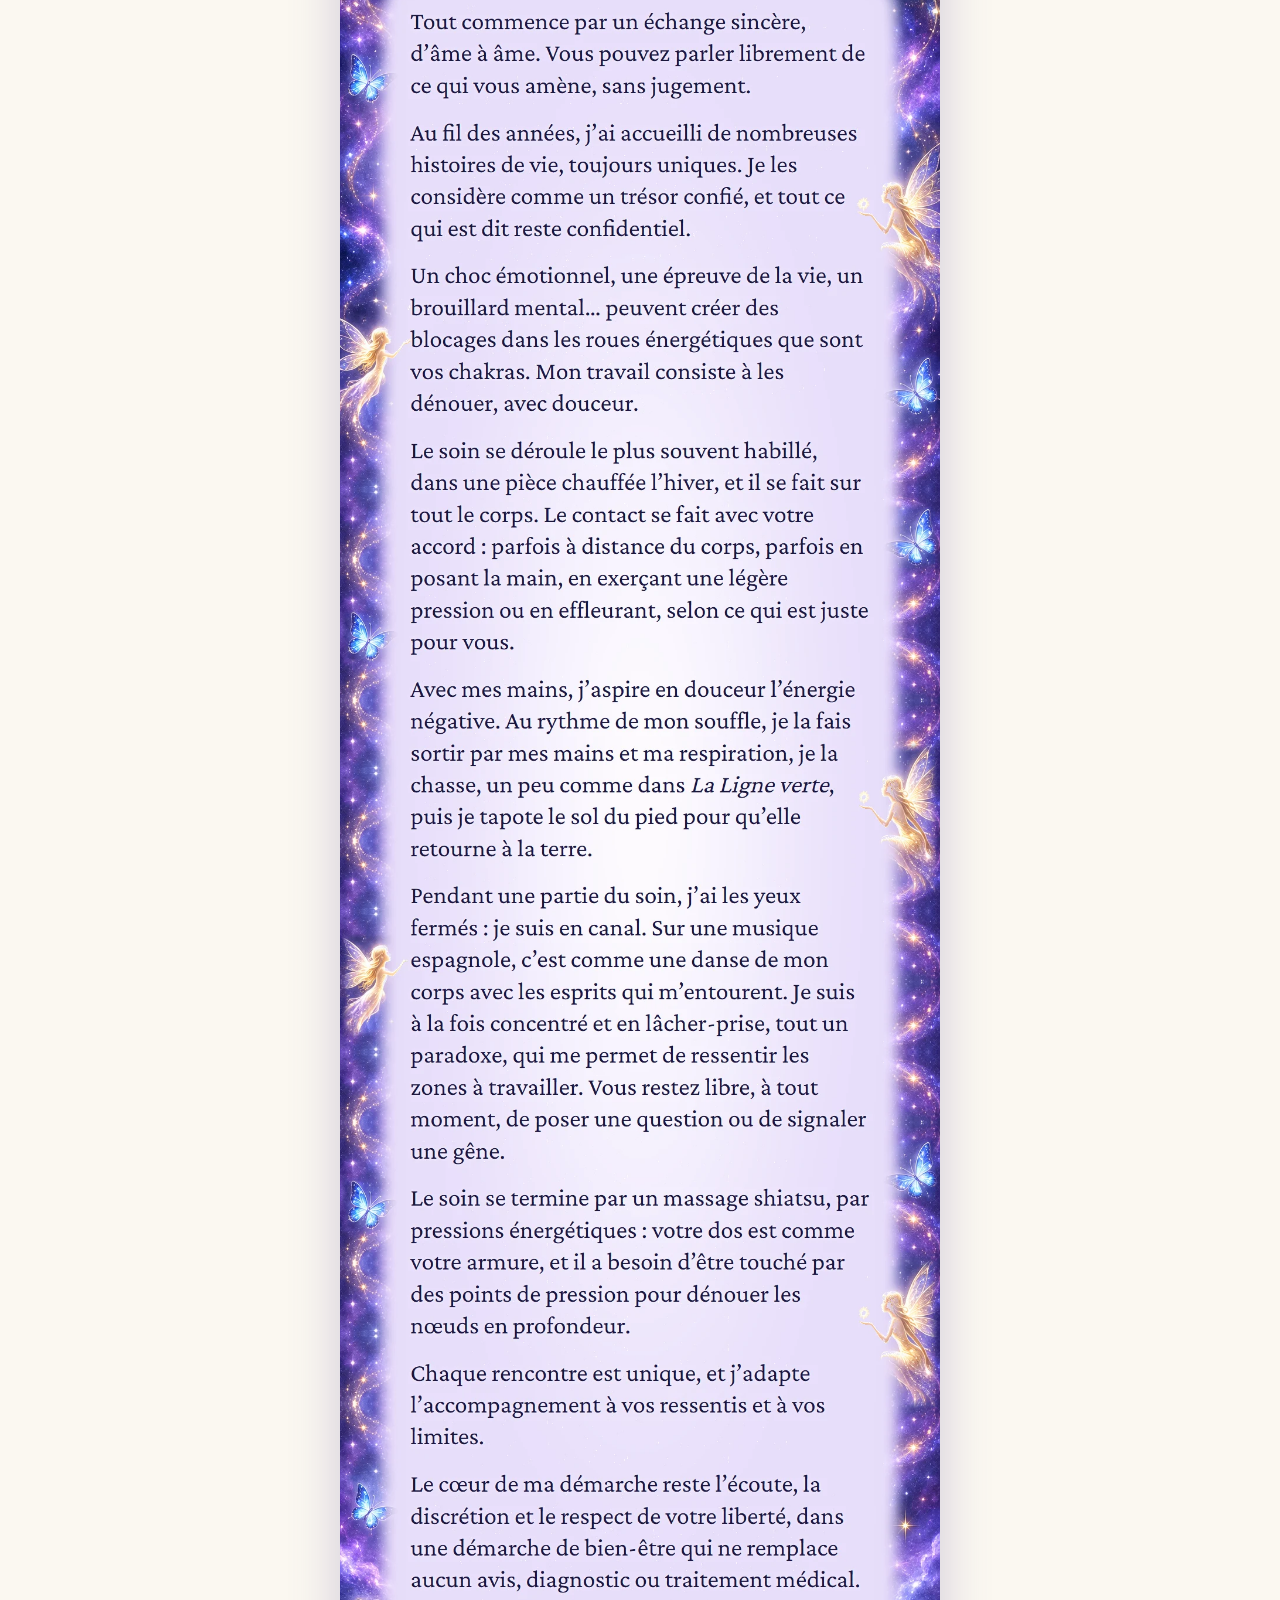
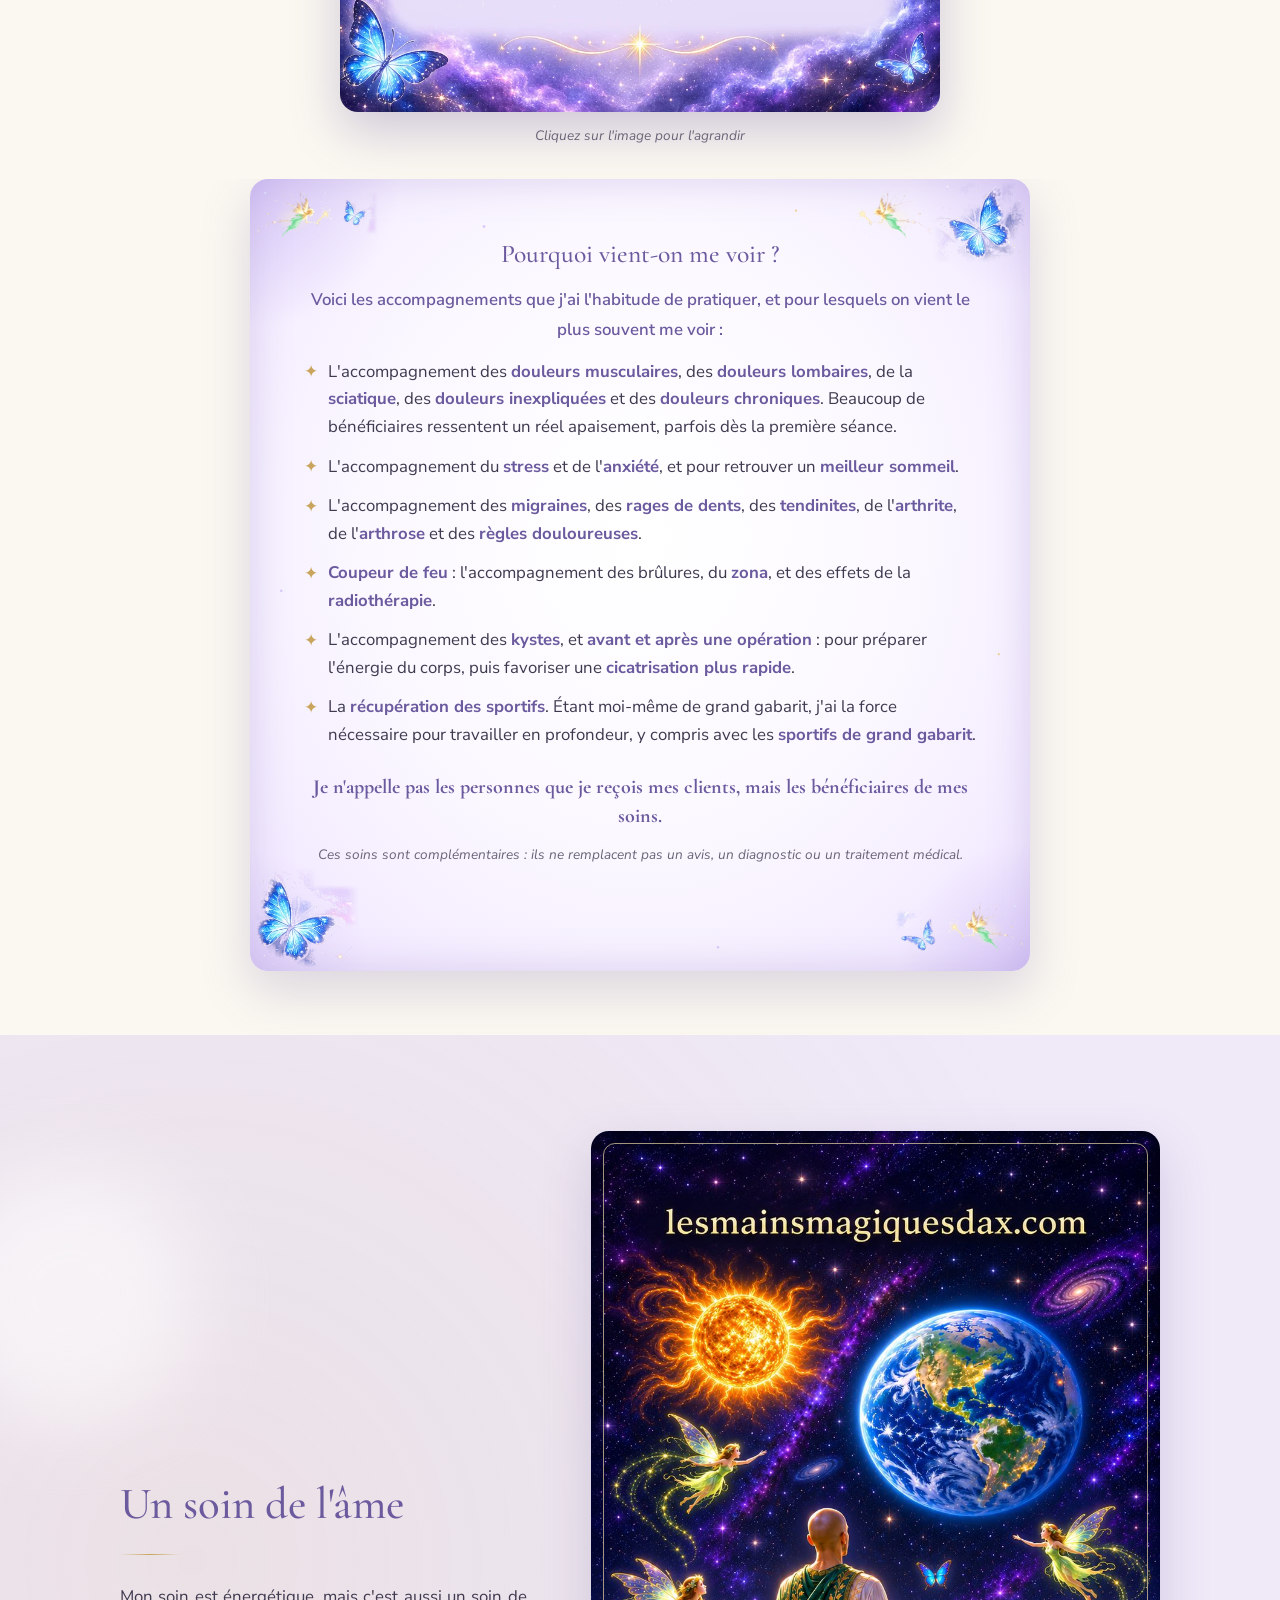
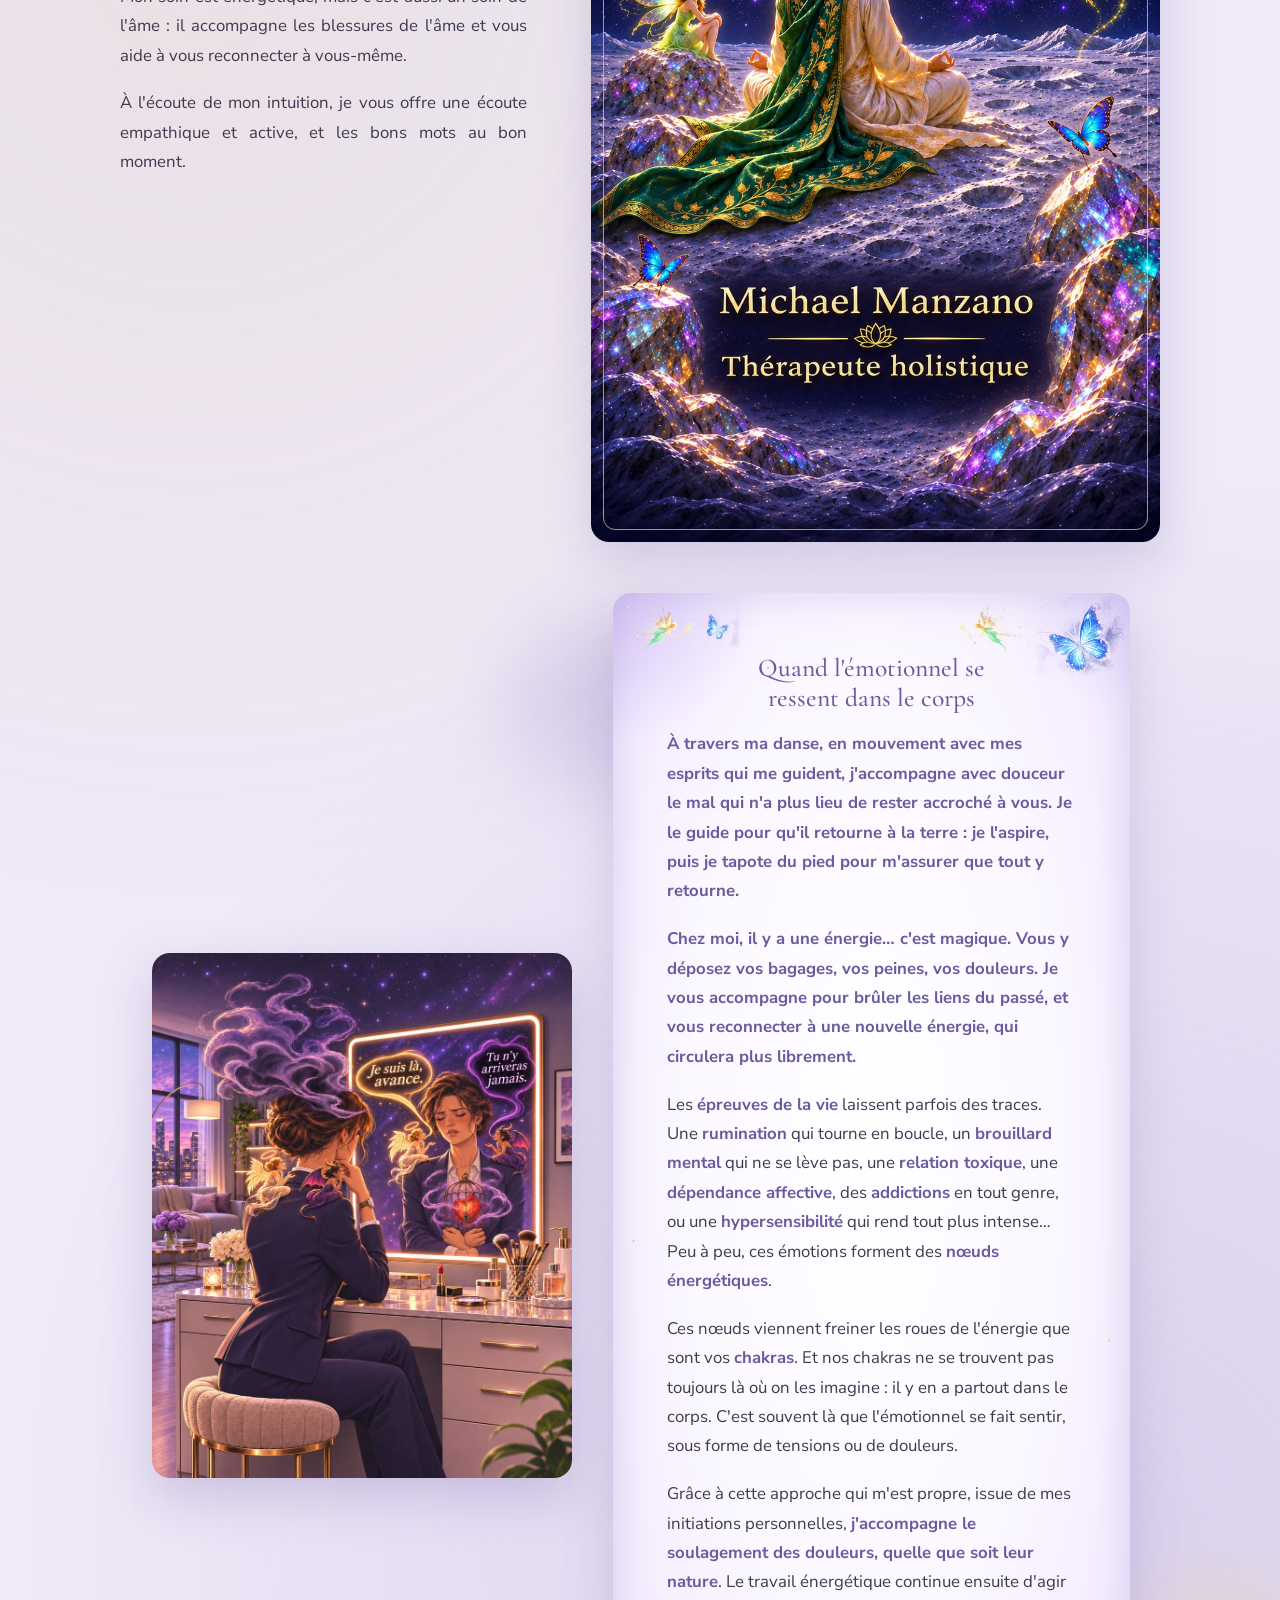
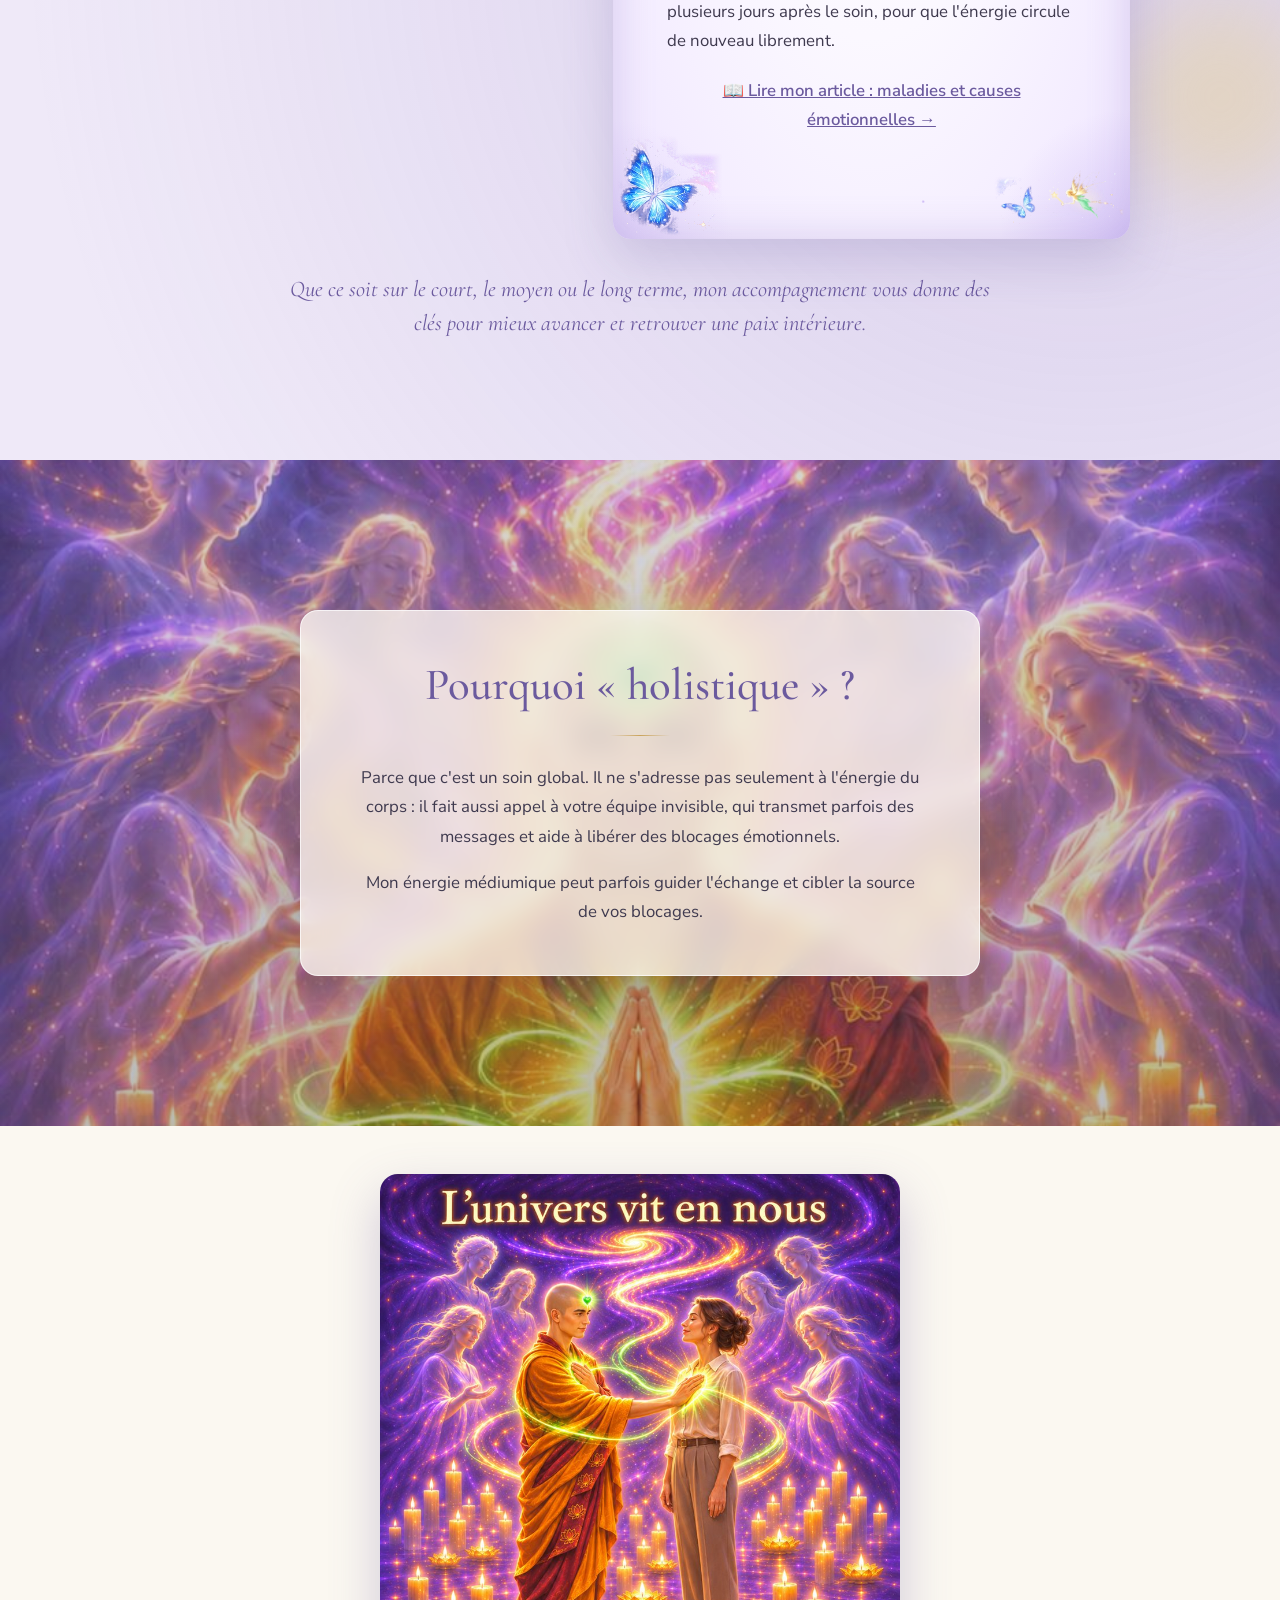
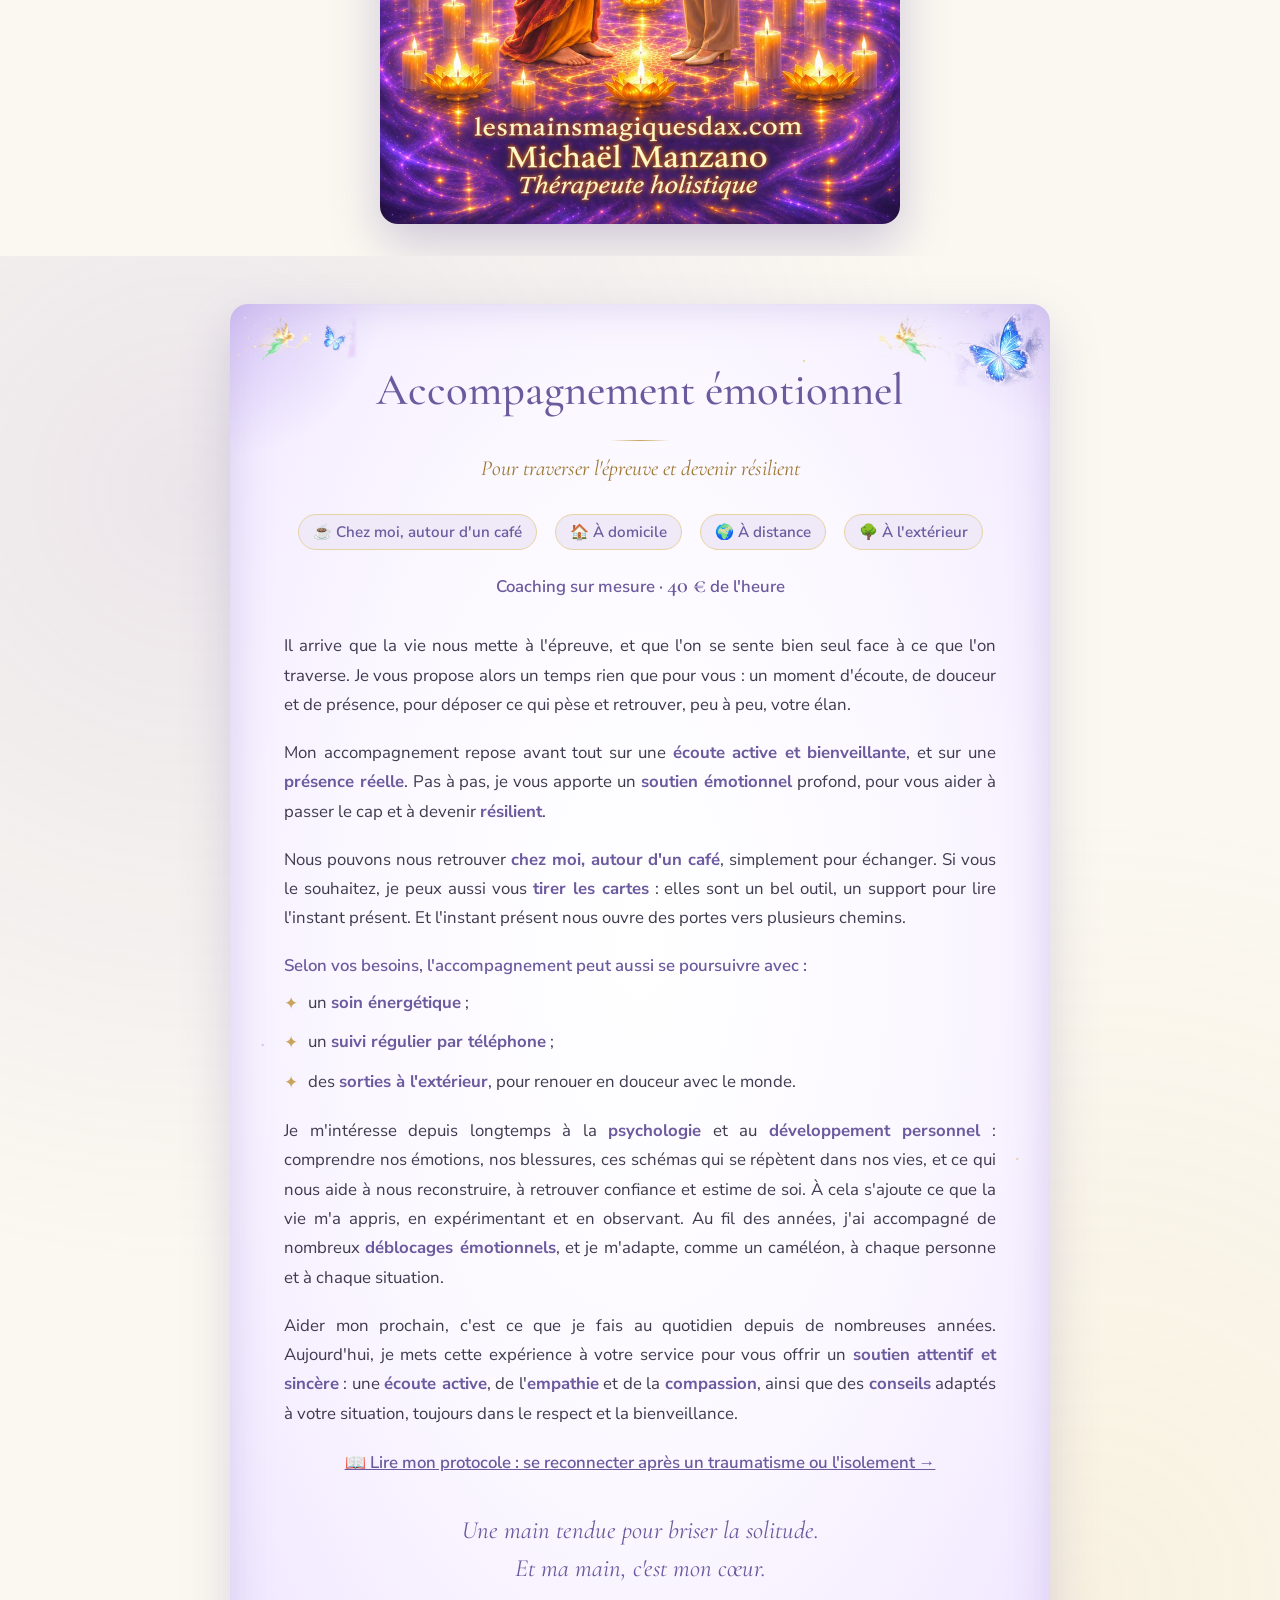
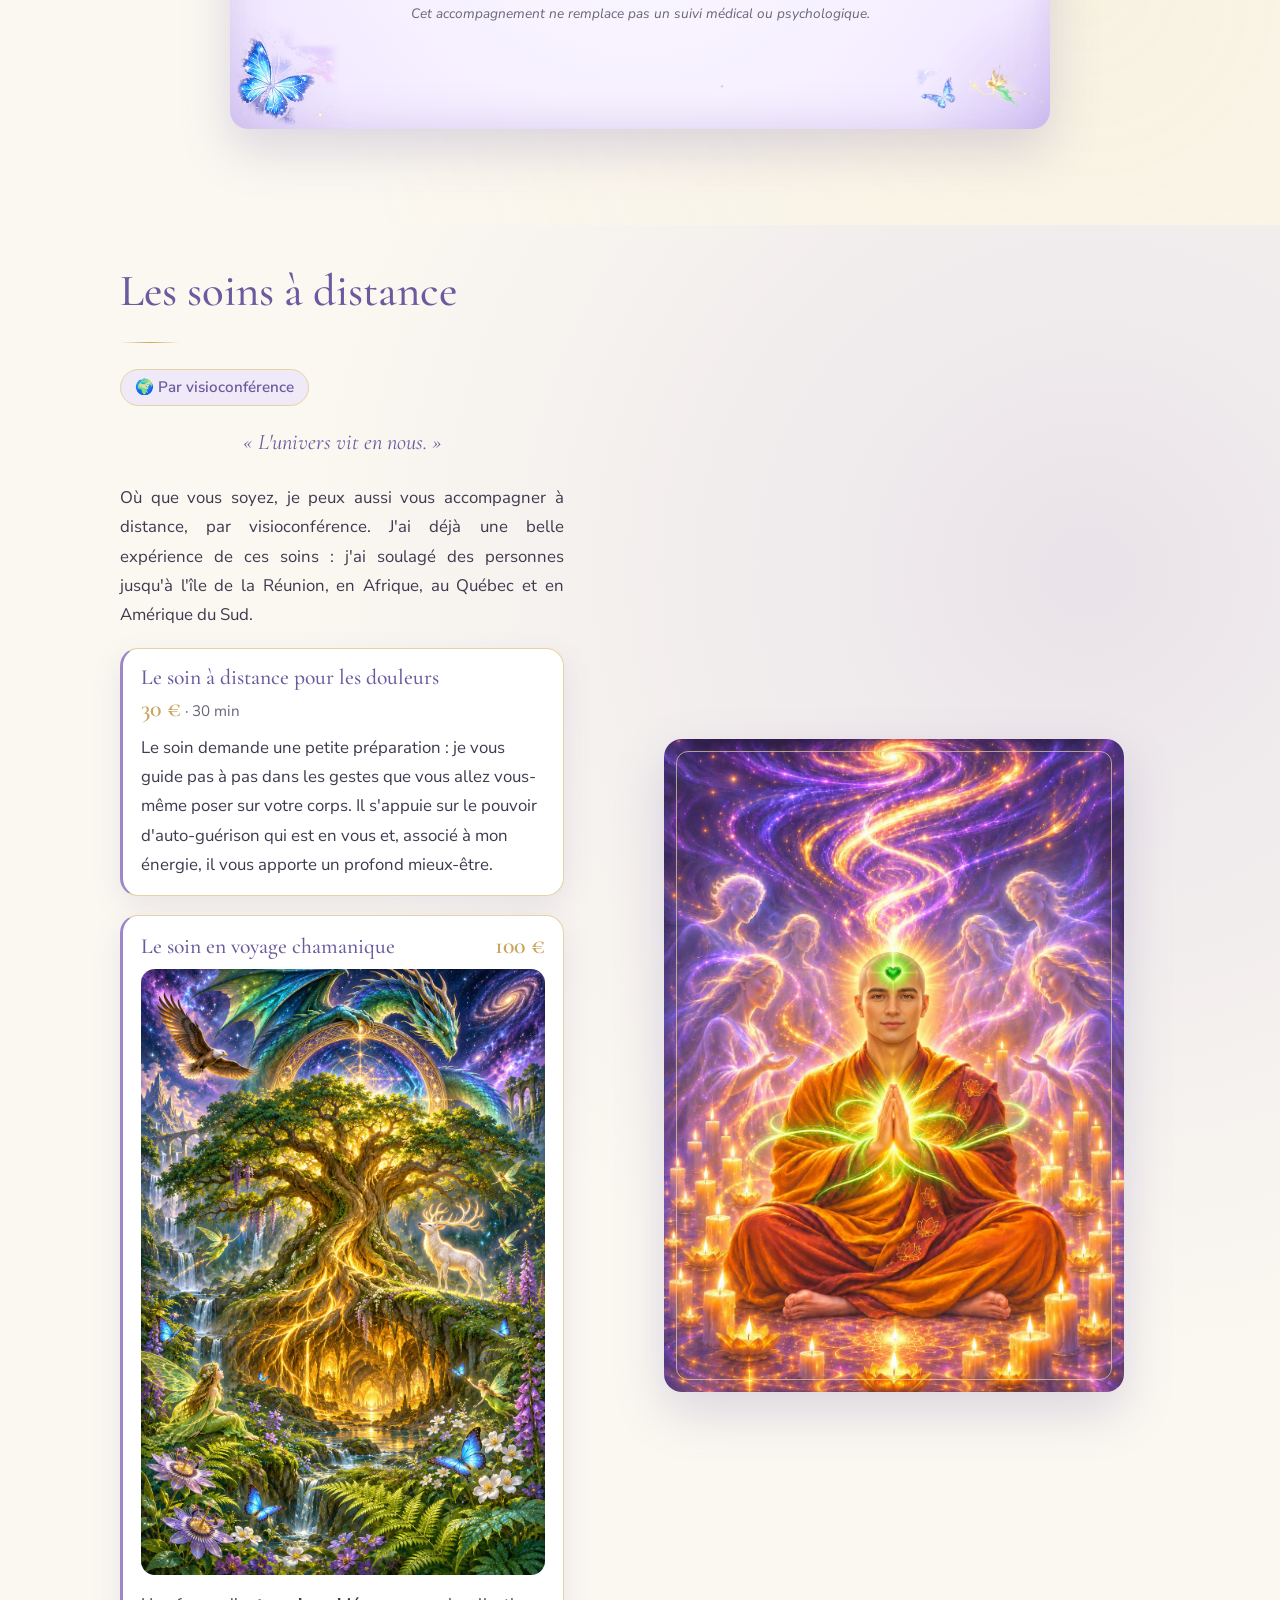
==== commit 6adf8533: "Tarifs : soin à distance des douleurs 30 € pour 30 min, voyage chamanique 100 €, initiation à la mag" ====
--- a/index.html
+++ b/index.html
@@ -113,18 +113,18 @@
             },
             {
               "@type": "Offer",
-              "price": "40",
+              "price": "30",
               "priceCurrency": "EUR",
               "itemOffered": {
                 "@type": "Service",
                 "name": "Soin à distance pour les douleurs (visioconférence)",
-                "description": "Soin à distance par visioconférence, 1 h. Je vous guide pas à pas dans les gestes à poser sur vous ; le soin s'appuie sur votre pouvoir d'auto-guérison, associé à mon énergie.",
+                "description": "Soin à distance par visioconférence, 30 minutes. Je vous guide pas à pas dans les gestes à poser sur vous ; le soin s'appuie sur votre pouvoir d'auto-guérison, associé à mon énergie.",
                 "areaServed": "Monde entier"
               }
             },
             {
               "@type": "Offer",
-              "price": "80",
+              "price": "100",
               "priceCurrency": "EUR",
               "itemOffered": {
                 "@type": "Service",
@@ -165,12 +165,12 @@
             },
             {
               "@type": "Offer",
-              "price": "100",
+              "price": "150",
               "priceCurrency": "EUR",
               "itemOffered": {
                 "@type": "Service",
                 "name": "Initiation à la magie blanche",
-                "description": "Initiation pour débutants à la magie blanche : la magie la plus pure, la magie de la vie, sans formules tirées des livres, pour manifester les synchronicités. Cours unique d'1 h 30, au cabinet ou en visioconférence, où je vous dévoile une partie de mes secrets afin que vous développiez votre propre magie. Un support de cours écrit, avec mes protocoles, vous est remis. 100 €."
+                "description": "Initiation pour débutants à la magie blanche : la magie la plus pure, la magie de la vie, sans formules tirées des livres, pour manifester les synchronicités. Cours unique d'1 h 30, au cabinet ou en visioconférence, où je vous dévoile une partie de mes secrets afin que vous développiez votre propre magie. Un support de cours écrit, avec mes protocoles, vous est remis. 150 €."
               }
             },
             {
@@ -214,7 +214,7 @@
           {
             "@type": "Question",
             "name": "Combien coûte une séance ?",
-            "acceptedAnswer": { "@type": "Answer", "text": "Le soin énergétique coûte 50 € et le massage énergétique 65 €, pour une séance d'environ une heure. À distance, par visioconférence, le soin pour les douleurs coûte 40 € pour 1 h, et le soin en voyage chamanique 80 €. Les initiations pour débutants, à l'activation de l'énergie et à la magie blanche, sont chacune un cours unique d'1 h 30, à 100 €. Pour les couples, le soin simple coûte 90 € pour les deux (1 h 30), et la formule soin + harmonisation du couple et du foyer 140 € pour les deux (2 h). L'accompagnement émotionnel, un coaching sur mesure, coûte 40 € de l'heure. Pour les personnes qui n'en ont pas les moyens, je reste ouvert au don libre." }
+            "acceptedAnswer": { "@type": "Answer", "text": "Le soin énergétique coûte 50 € et le massage énergétique 65 €, pour une séance d'environ une heure. À distance, par visioconférence, le soin pour les douleurs coûte 30 € pour 30 minutes, et le soin en voyage chamanique 100 €. Les initiations pour débutants sont chacune un cours unique d'1 h 30 : 100 € pour l'activation de l'énergie et 150 € pour la magie blanche. Pour les couples, le soin simple coûte 90 € pour les deux (1 h 30), et la formule soin + harmonisation du couple et du foyer 140 € pour les deux (2 h). L'accompagnement émotionnel, un coaching sur mesure, coûte 40 € de l'heure. Pour les personnes qui n'en ont pas les moyens, je reste ouvert au don libre." }
           },
           {
             "@type": "Question",
@@ -492,8 +492,8 @@
               <p>Deux soins par visioconférence, où que vous soyez&nbsp;:</p>
               <!-- ✏️ TARIFS des soins à distance (à modifier ici, dans la rubrique plus bas, la FAQ et les données en haut de la page) -->
               <ul class="carte__options">
-                <li><span>Soin des douleurs <small>1&nbsp;h</small></span> <strong class="carte__prix">40&nbsp;€</strong></li>
-                <li><span>Soin en voyage chamanique <small>voyage au centre de la Terre et dans la galaxie</small></span> <strong class="carte__prix">80&nbsp;€</strong></li>
+                <li><span>Soin des douleurs <small>30&nbsp;min</small></span> <strong class="carte__prix">30&nbsp;€</strong></li>
+                <li><span>Soin en voyage chamanique <small>voyage au centre de la Terre et dans la galaxie</small></span> <strong class="carte__prix">100&nbsp;€</strong></li>
               </ul>
               <p class="carte__lien"><a href="#soin-a-distance">En savoir plus →</a></p>
             </div>
@@ -582,8 +582,8 @@
           <div class="tarifs__groupe">
             <h3 class="tarifs__titre">À distance, par visioconférence</h3>
             <ul class="tarifs__liste">
-              <li><a href="#soin-a-distance">Soin à distance pour les douleurs</a> <small>1&nbsp;h</small><span class="tarifs__prix">40&nbsp;€</span></li>
-              <li><a href="#soin-a-distance">Soin en voyage chamanique</a><span class="tarifs__prix">80&nbsp;€</span></li>
+              <li><a href="#soin-a-distance">Soin à distance pour les douleurs</a> <small>30&nbsp;min</small><span class="tarifs__prix">30&nbsp;€</span></li>
+              <li><a href="#soin-a-distance">Soin en voyage chamanique</a><span class="tarifs__prix">100&nbsp;€</span></li>
             </ul>
           </div>
 
@@ -598,7 +598,7 @@
             <h3 class="tarifs__titre">Initiations pour débutants</h3>
             <ul class="tarifs__liste">
               <li><a href="#votre-energie">Initiation à l'activation de l'énergie</a> <small>cours unique 1&nbsp;h&nbsp;30</small><span class="tarifs__prix">100&nbsp;€</span></li>
-              <li><a href="#votre-energie">Initiation à la magie blanche</a> <small>cours unique 1&nbsp;h&nbsp;30 · au cabinet ou en visioconférence · support de cours inclus</small><span class="tarifs__prix">100&nbsp;€</span></li>
+              <li><a href="#votre-energie">Initiation à la magie blanche</a> <small>cours unique 1&nbsp;h&nbsp;30 · au cabinet ou en visioconférence · support de cours inclus</small><span class="tarifs__prix">150&nbsp;€</span></li>
             </ul>
           </div>
 
@@ -818,14 +818,14 @@
              la Réunion, en Afrique, au Québec et en Amérique du Sud.</p>
 
           <div class="distance__soin apparition" style="--delai:.22s">
-            <h3>Le soin à distance pour les douleurs <span><strong class="carte__prix">40&nbsp;€</strong> · 1&nbsp;h</span></h3>
+            <h3>Le soin à distance pour les douleurs <span><strong class="carte__prix">30&nbsp;€</strong> · 30&nbsp;min</span></h3>
             <p>Le soin demande une petite préparation&nbsp;: je vous guide pas à pas dans les gestes que vous
                allez vous-même poser sur votre corps. Il s'appuie sur le pouvoir d'auto-guérison qui est en vous
                et, associé à mon énergie, il vous apporte un profond mieux-être.</p>
           </div>
 
           <div class="distance__soin apparition" style="--delai:.3s">
-            <h3>Le soin en voyage chamanique <span><strong class="carte__prix">80&nbsp;€</strong></span></h3>
+            <h3>Le soin en voyage chamanique <span><strong class="carte__prix">100&nbsp;€</strong></span></h3>
             <!-- Image : l'arbre de vie (dragon, aigle, cerf, fées, grotte de lumière) -->
             <figure class="distance__image">
               <img src="images/arbre-de-vie.jpg" width="1024" height="1536" loading="lazy"
@@ -896,7 +896,7 @@
           <!-- ✏️ TARIFS des initiations (à modifier ici, dans la FAQ et dans les données en haut de la page) -->
           <ul class="tarifs-initiation apparition" style="--delai:.26s">
             <li>✋✨ Initiation à l'activation de l'énergie <span><strong class="carte__prix">100&nbsp;€</strong> · cours unique 1&nbsp;h&nbsp;30</span></li>
-            <li>🌙✨ Initiation à la magie blanche <span><strong class="carte__prix">100&nbsp;€</strong> · cours unique 1&nbsp;h&nbsp;30 · aussi en visioconférence · support&nbsp;de&nbsp;cours&nbsp;inclus</span></li>
+            <li>🌙✨ Initiation à la magie blanche <span><strong class="carte__prix">150&nbsp;€</strong> · cours unique 1&nbsp;h&nbsp;30 · aussi en visioconférence · support&nbsp;de&nbsp;cours&nbsp;inclus</span></li>
           </ul>
           <p class="apparition" style="--delai:.3s">Renseignements et rendez-vous&nbsp;:<br>
              <a href="tel:+33774632371" class="lien-tel">07&nbsp;74&nbsp;63&nbsp;23&nbsp;71</a></p>
@@ -1248,7 +1248,7 @@
           <details>
             <summary>Combien coûte une séance&nbsp;?</summary>
             <p>Le soin énergétique coûte 50&nbsp;€ et le massage énergétique 65&nbsp;€, pour une séance d'environ
-               une heure. À distance, par visioconférence, le soin pour les douleurs coûte 40&nbsp;€ pour 1&nbsp;h, et le soin en voyage chamanique 80&nbsp;€. Les initiations pour débutants, à l'activation de l'énergie et à la magie blanche, sont chacune un cours unique d'1&nbsp;h&nbsp;30, à 100&nbsp;€. Pour les couples, le soin simple coûte 90&nbsp;€ pour les deux (1&nbsp;h&nbsp;30), et la formule soin + harmonisation du couple et du foyer 140&nbsp;€ pour les deux (2&nbsp;h). L'accompagnement émotionnel, un coaching sur mesure, coûte 40&nbsp;€ de l'heure. Pour les personnes
+               une heure. À distance, par visioconférence, le soin pour les douleurs coûte 30&nbsp;€ pour 30&nbsp;minutes, et le soin en voyage chamanique 100&nbsp;€. Les initiations pour débutants sont chacune un cours unique d'1&nbsp;h&nbsp;30&nbsp;: 100&nbsp;€ pour l'activation de l'énergie et 150&nbsp;€ pour la magie blanche. Pour les couples, le soin simple coûte 90&nbsp;€ pour les deux (1&nbsp;h&nbsp;30), et la formule soin + harmonisation du couple et du foyer 140&nbsp;€ pour les deux (2&nbsp;h). L'accompagnement émotionnel, un coaching sur mesure, coûte 40&nbsp;€ de l'heure. Pour les personnes
                qui n'en ont pas les moyens, je reste ouvert au don libre.</p>
           </details>
 
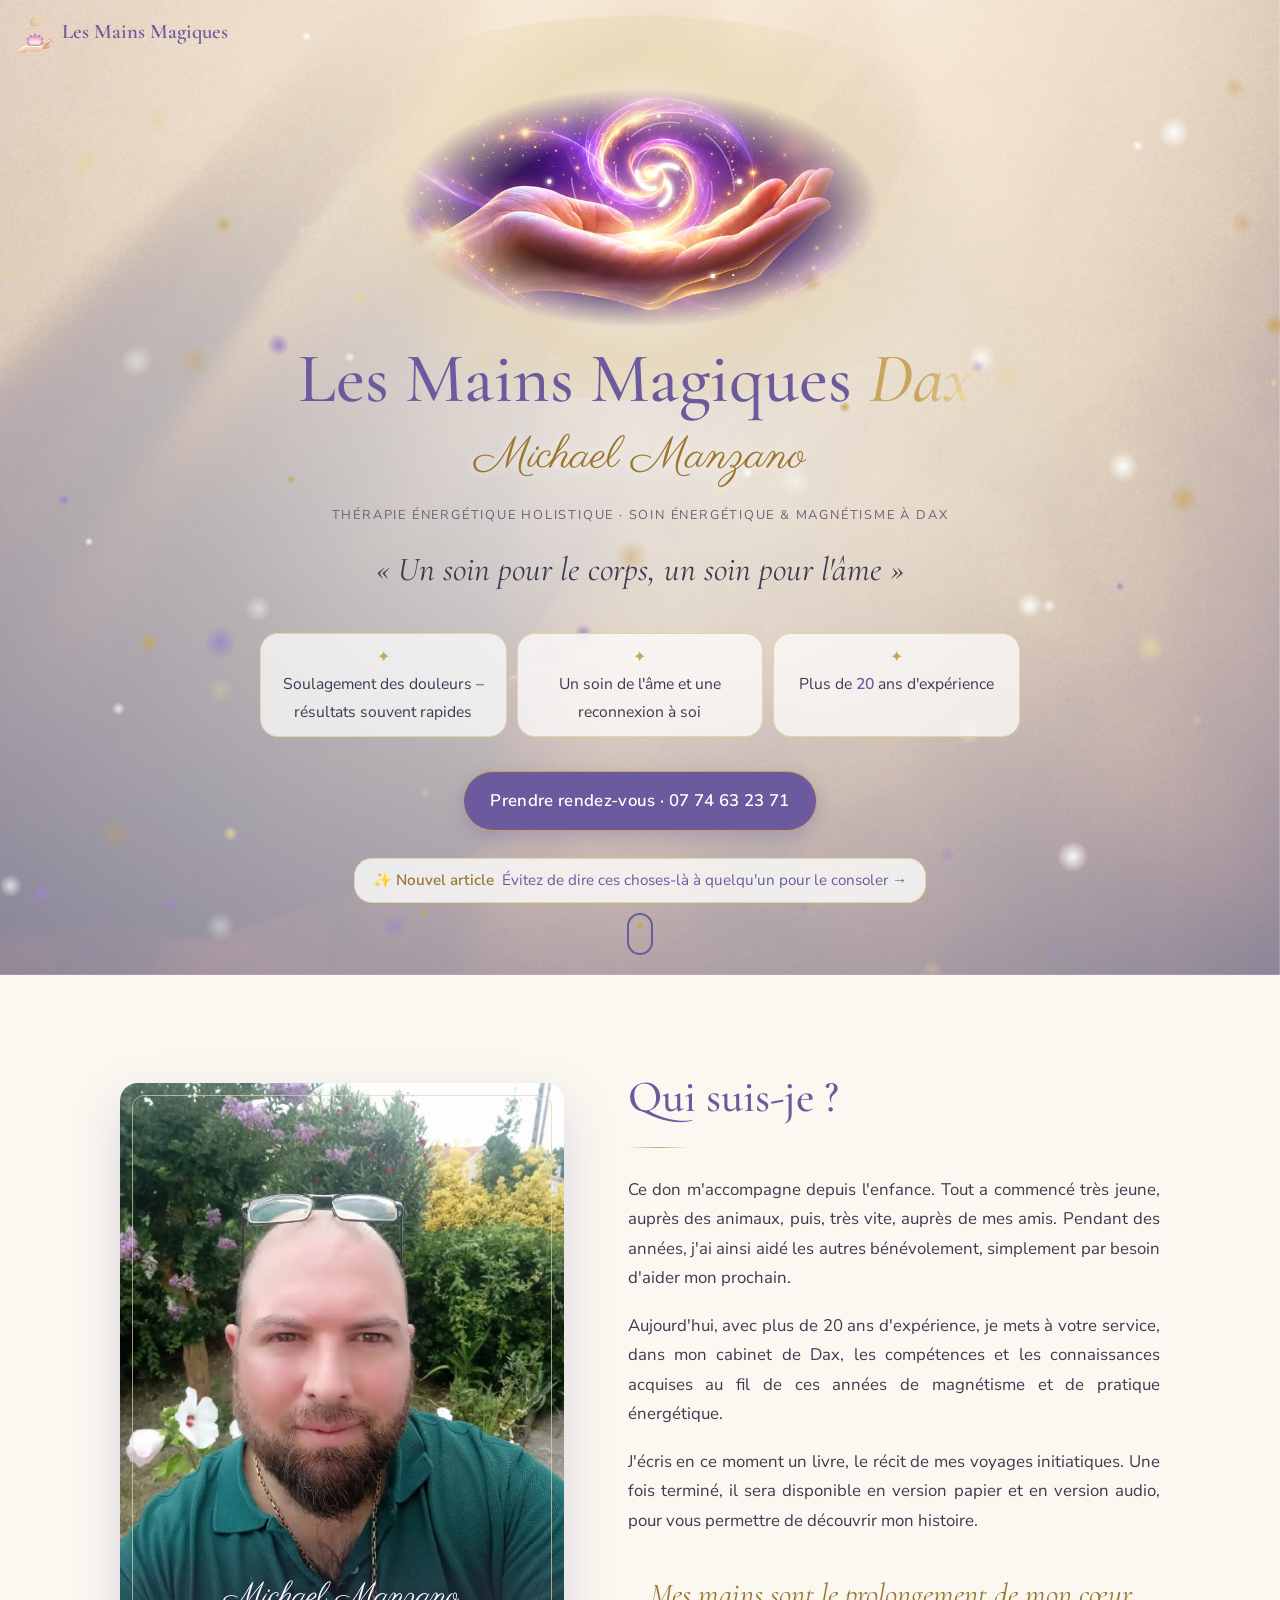
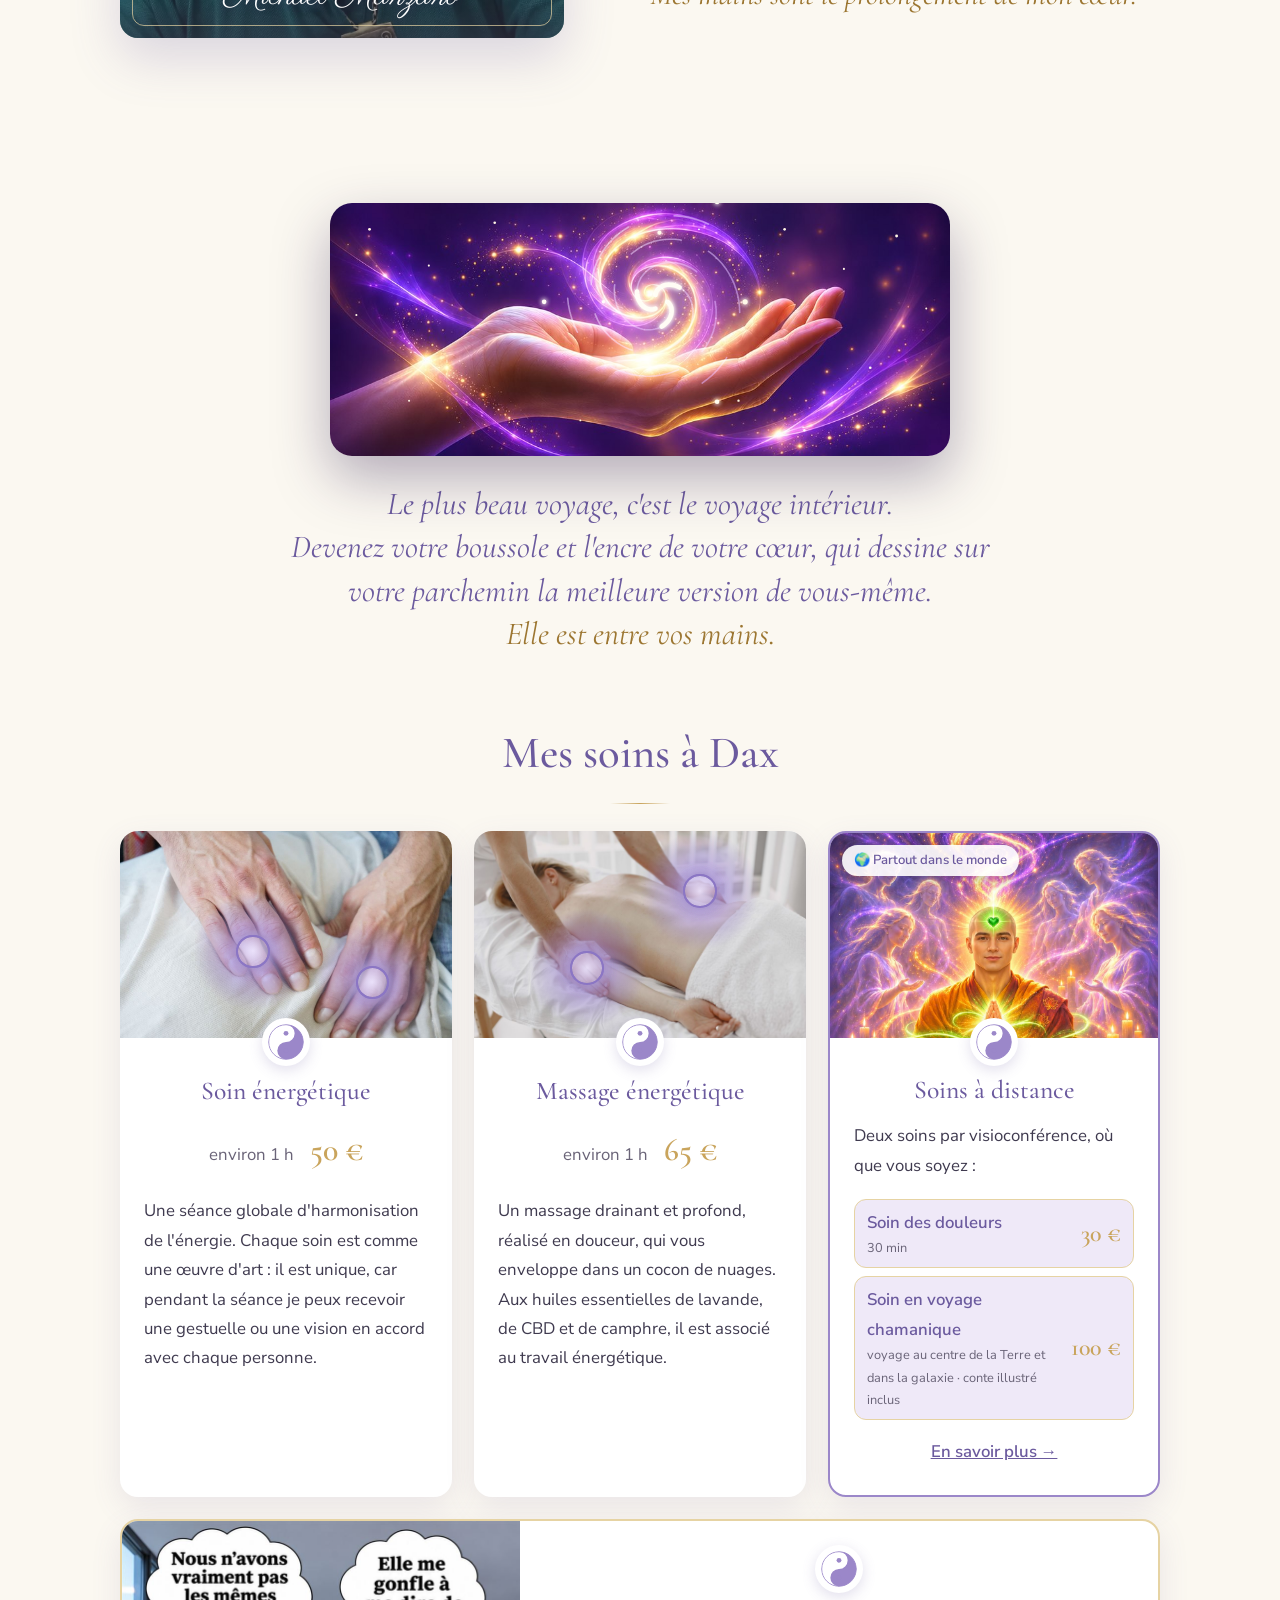
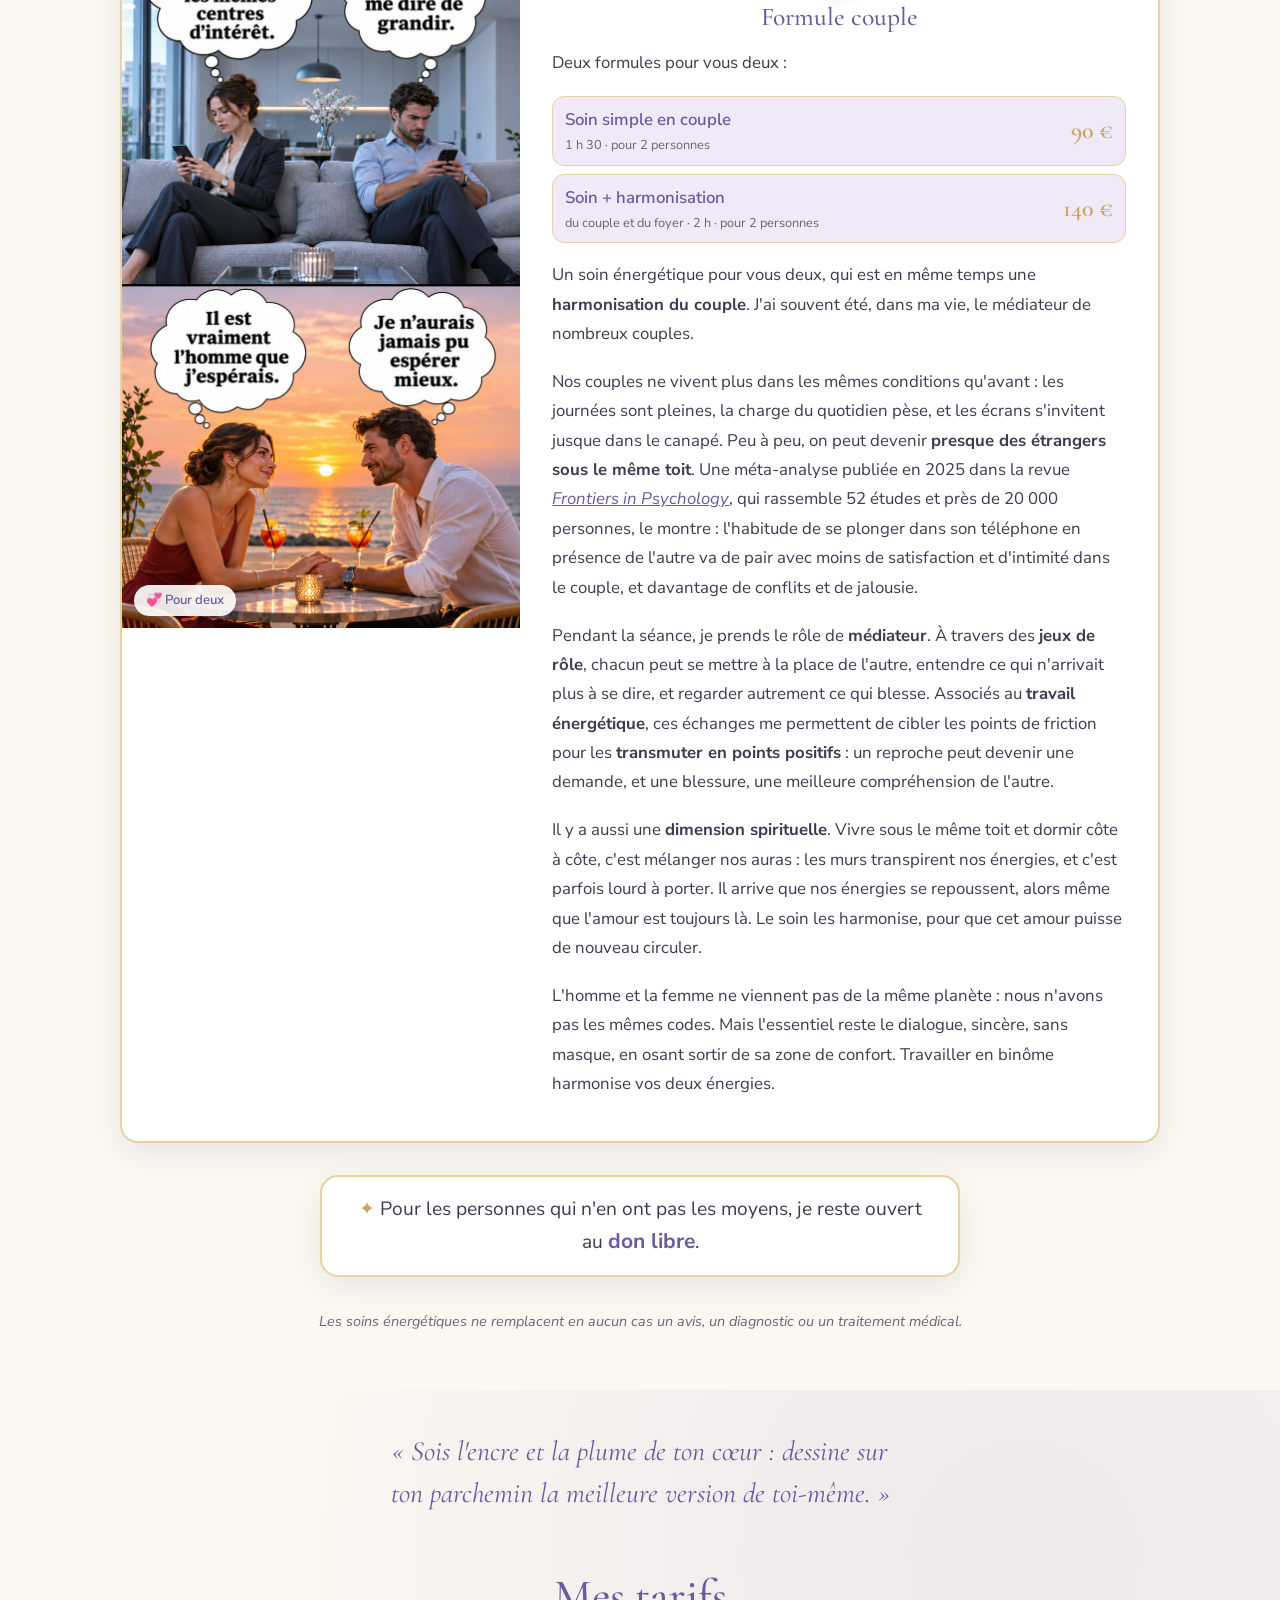
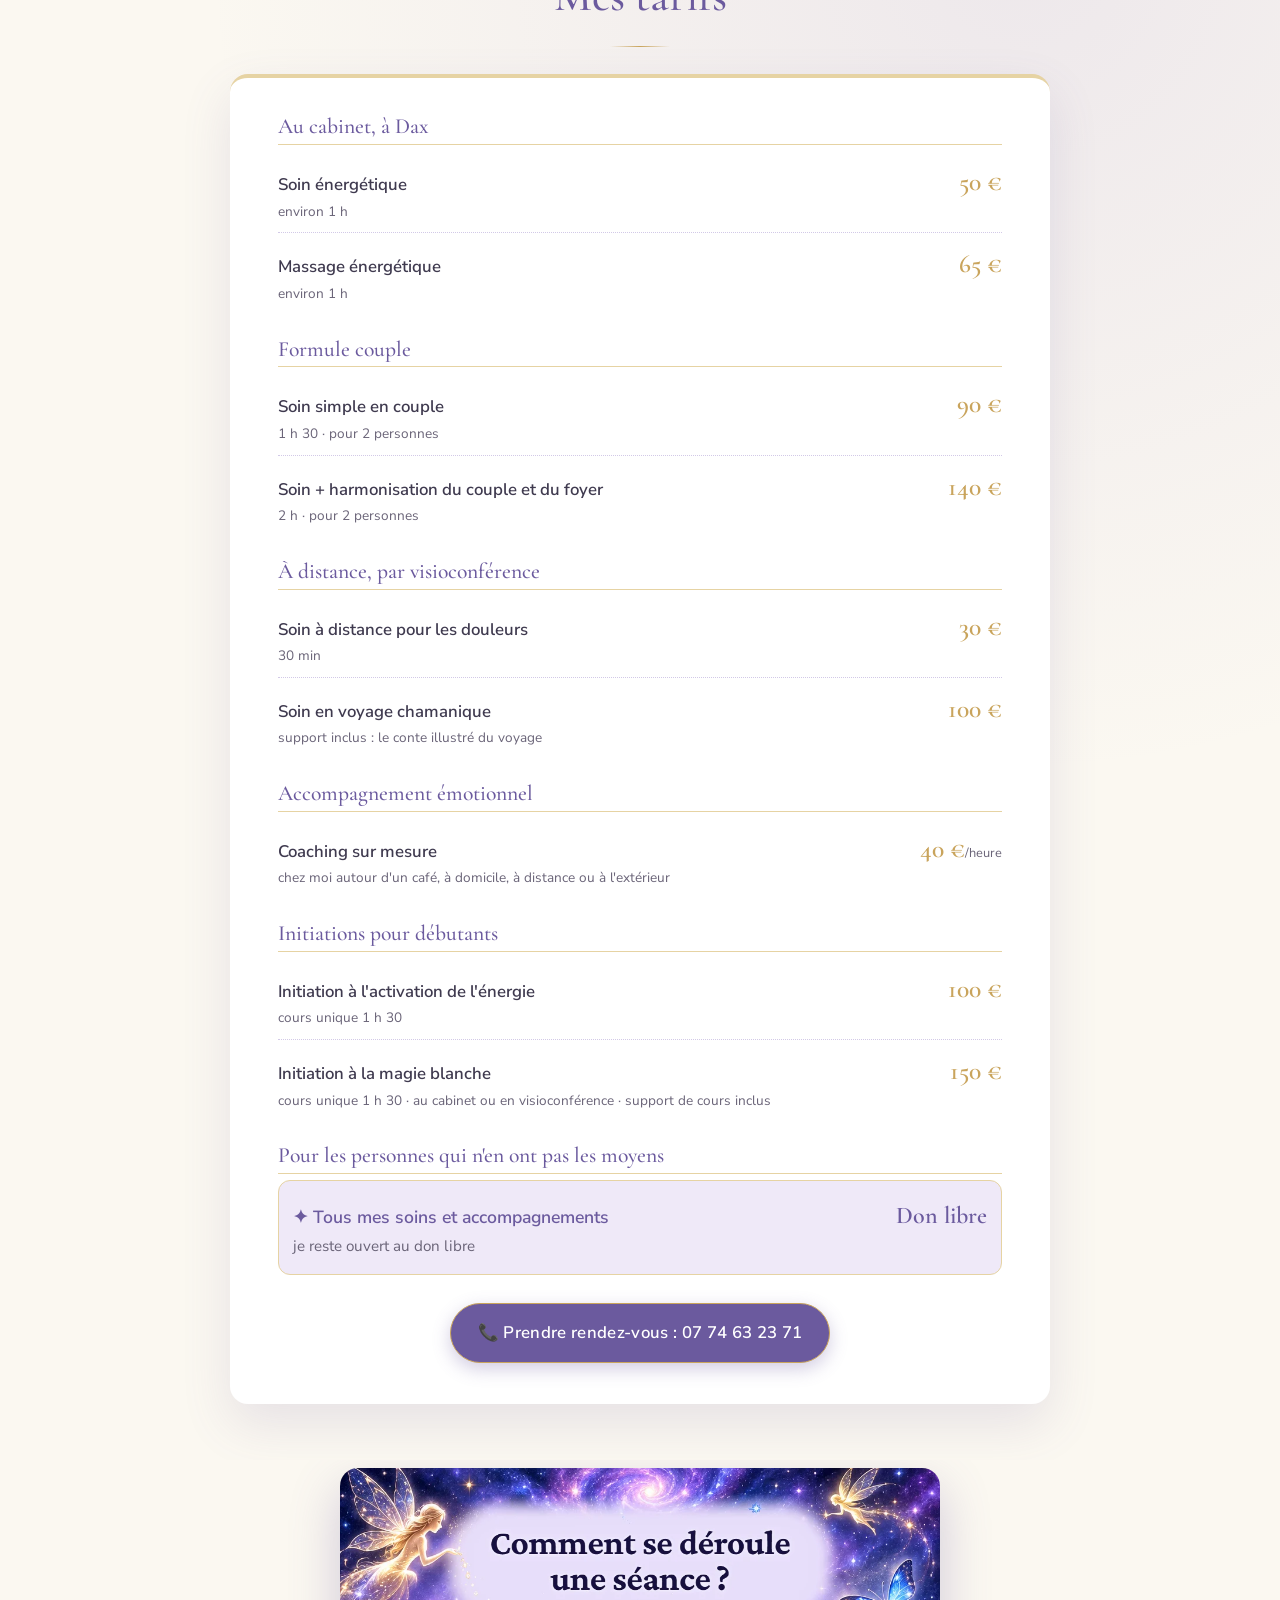
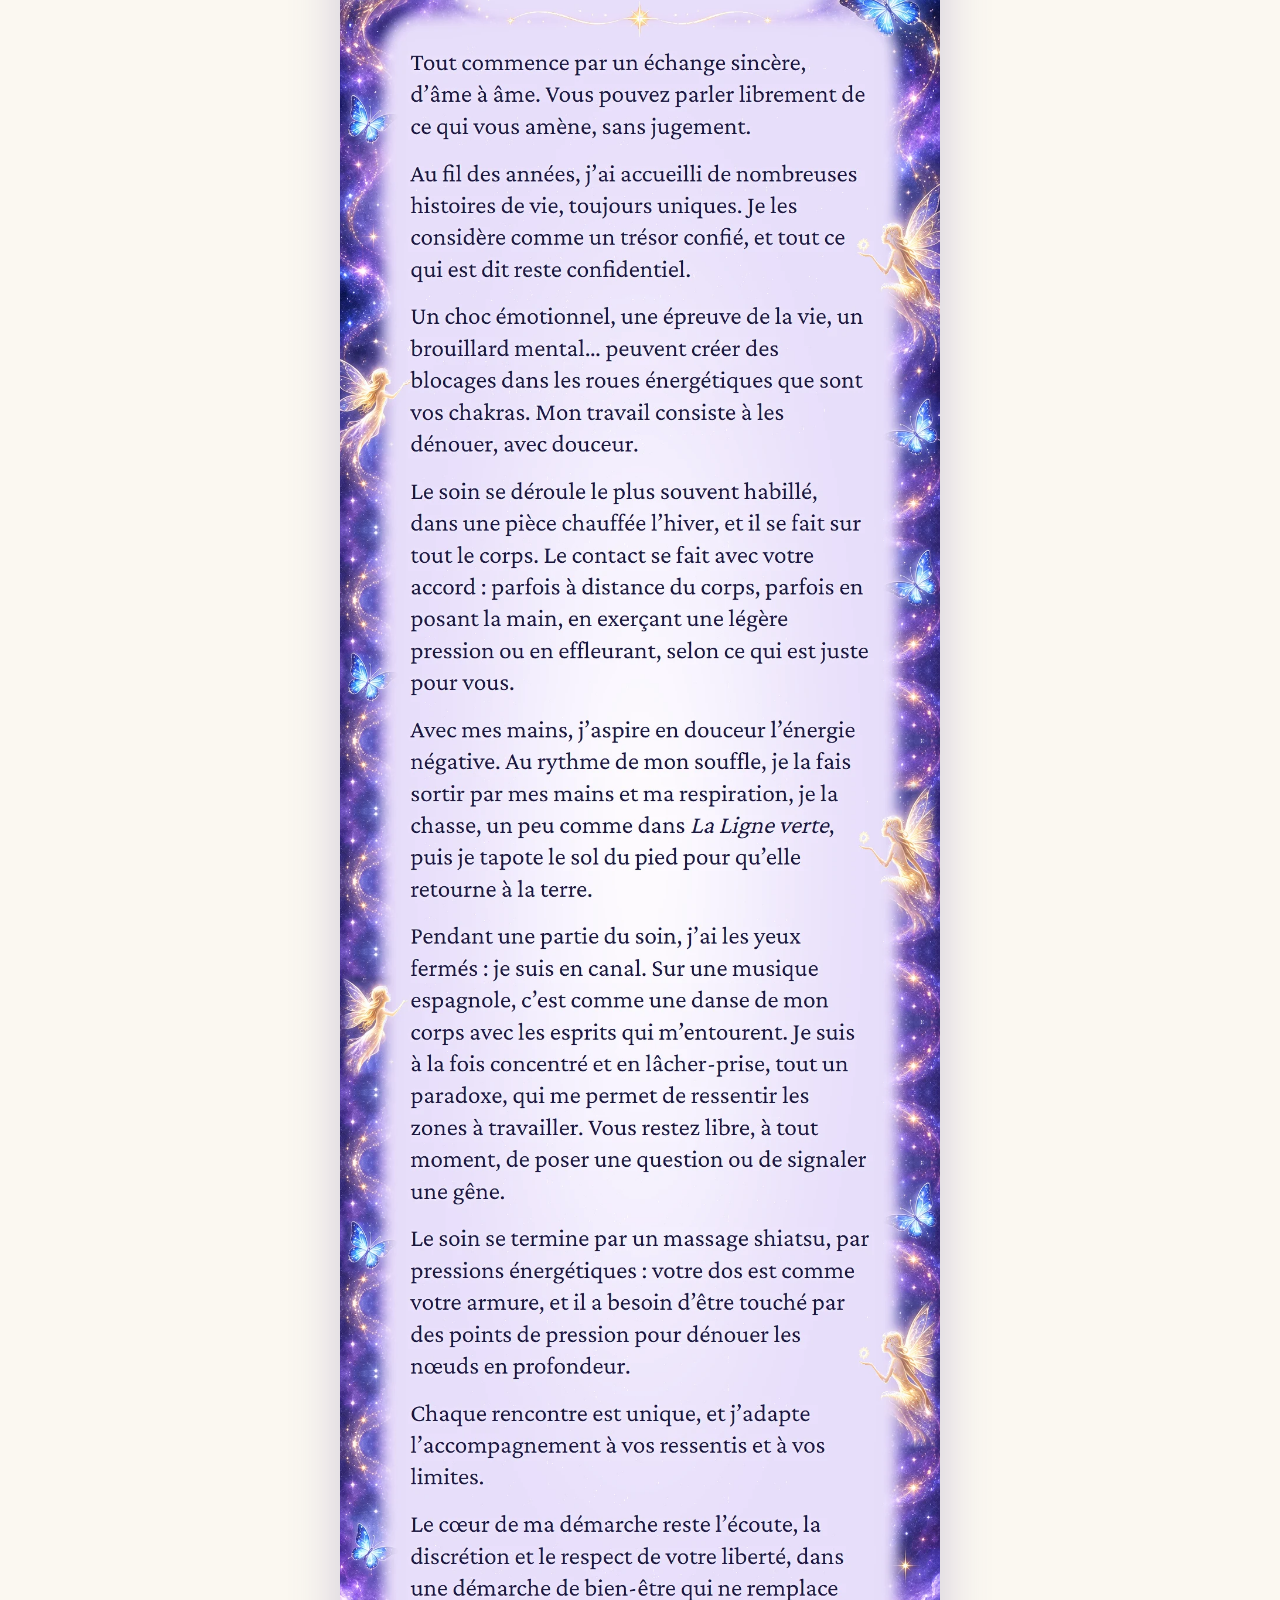
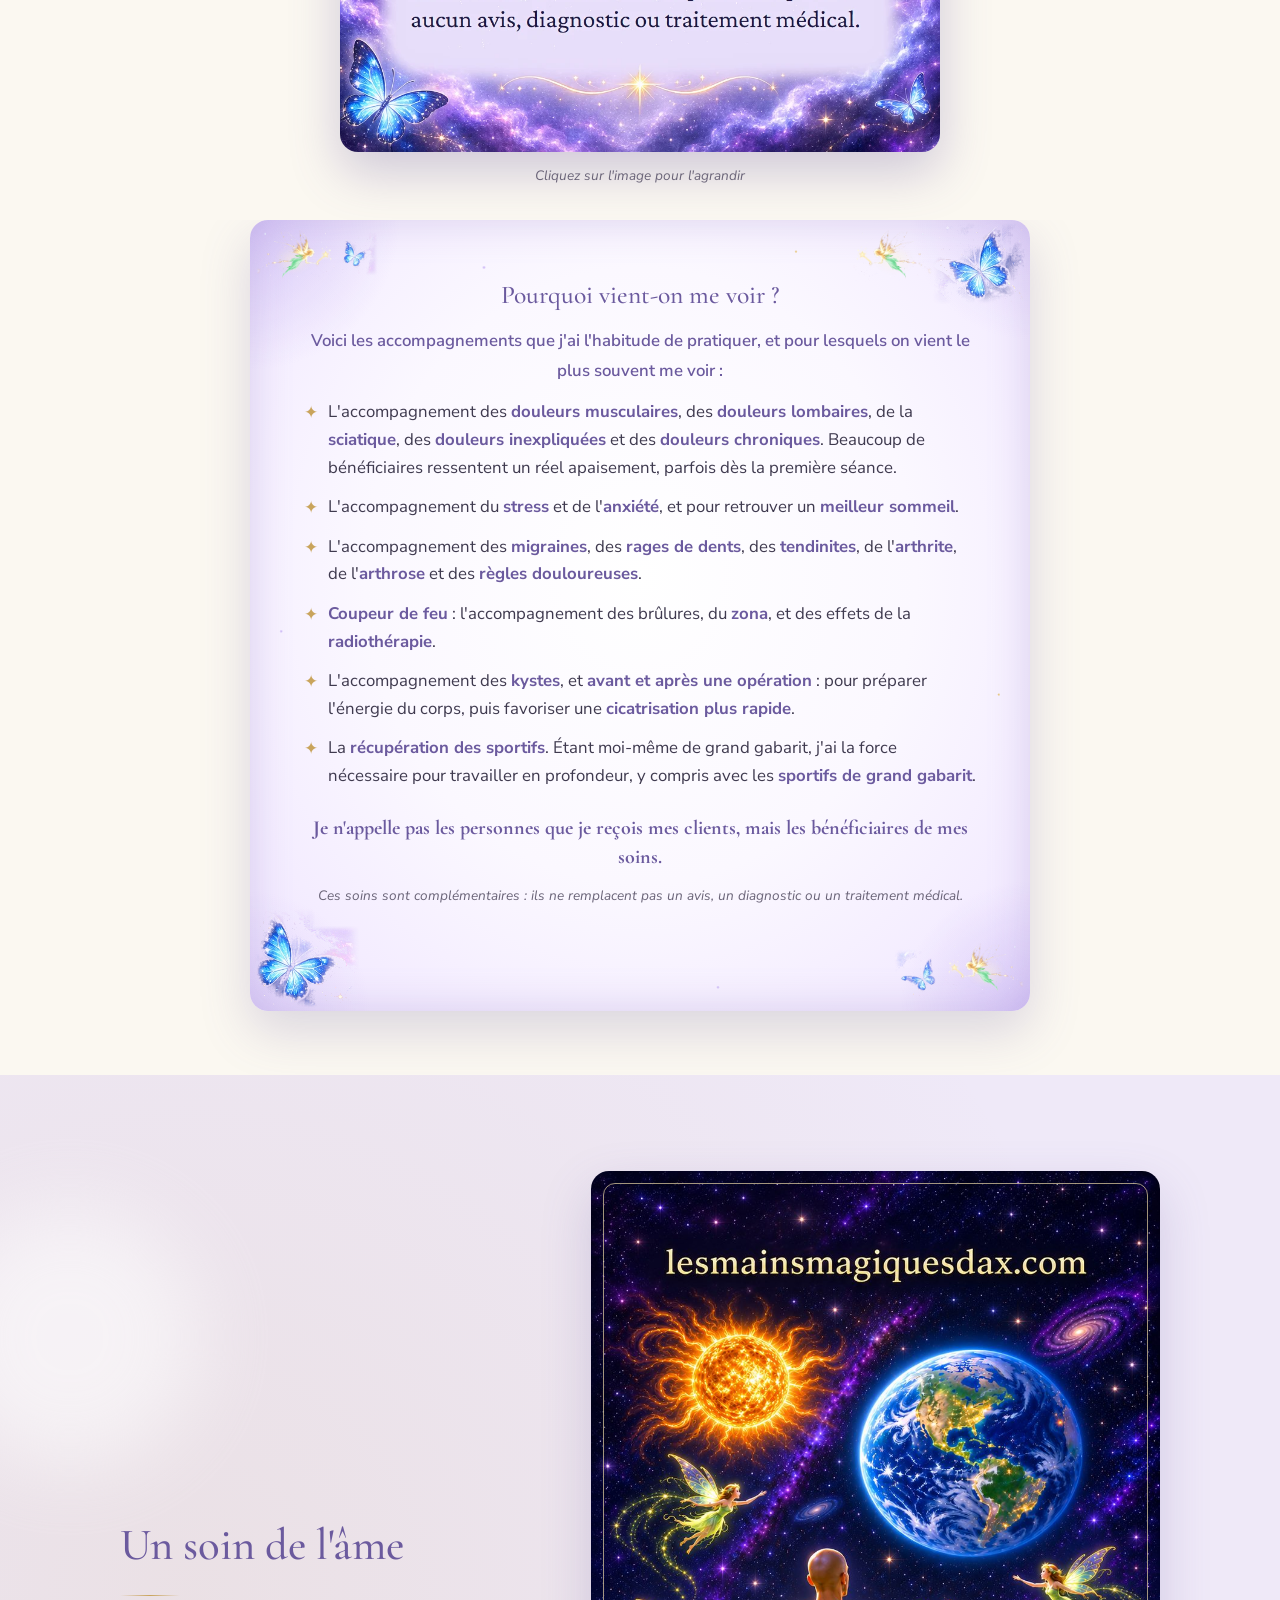
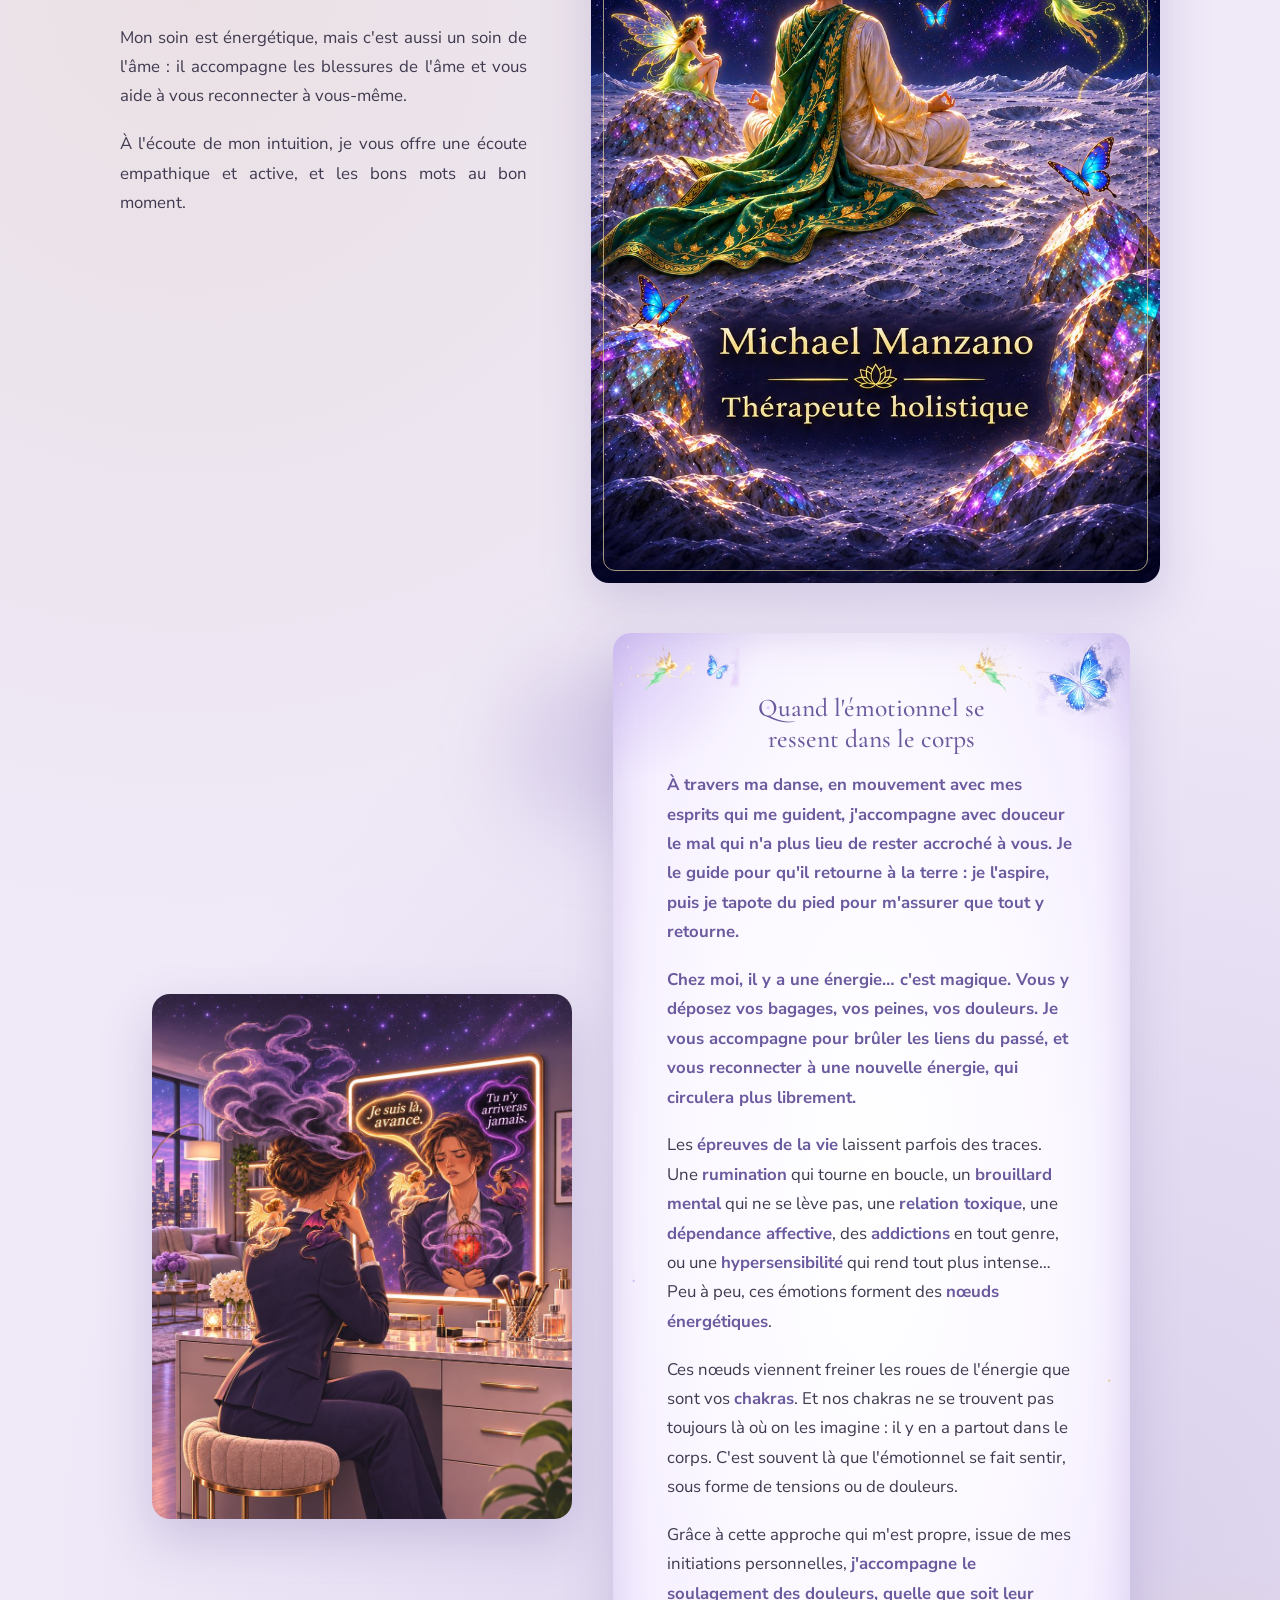
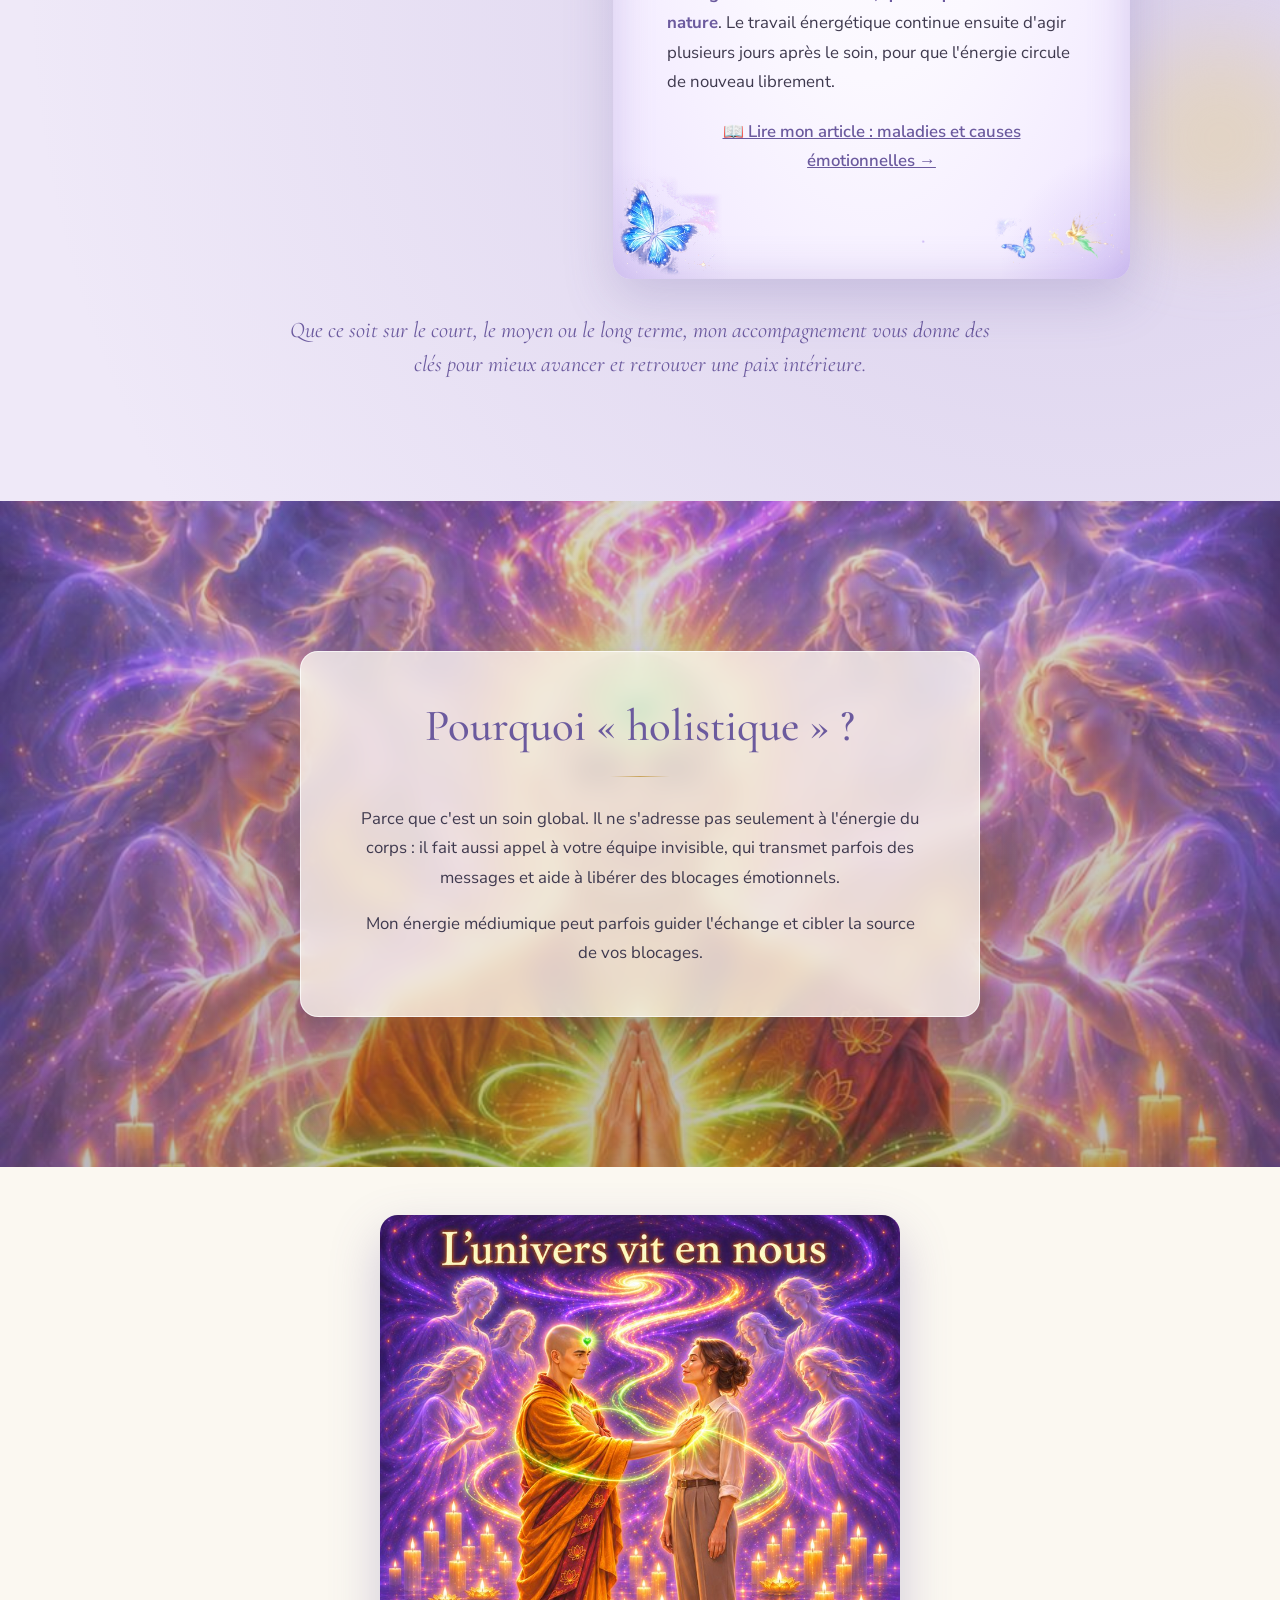
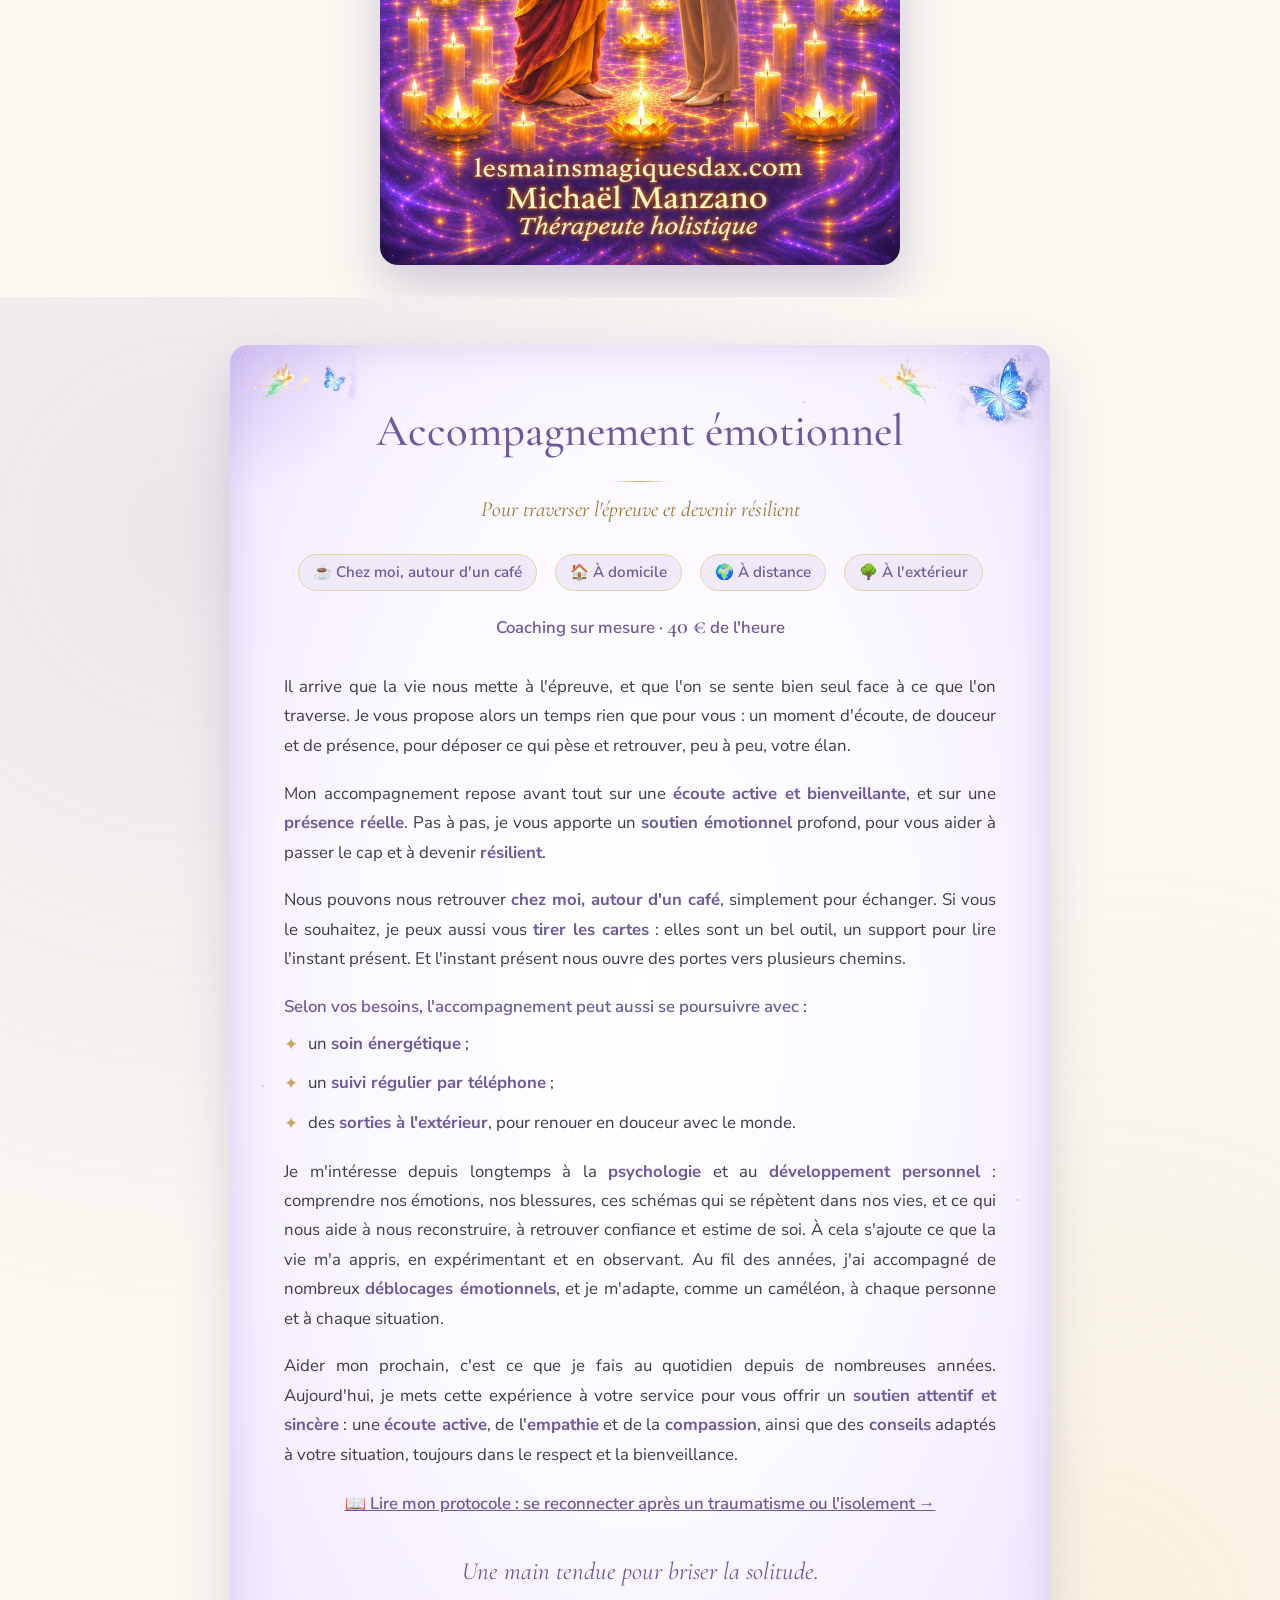
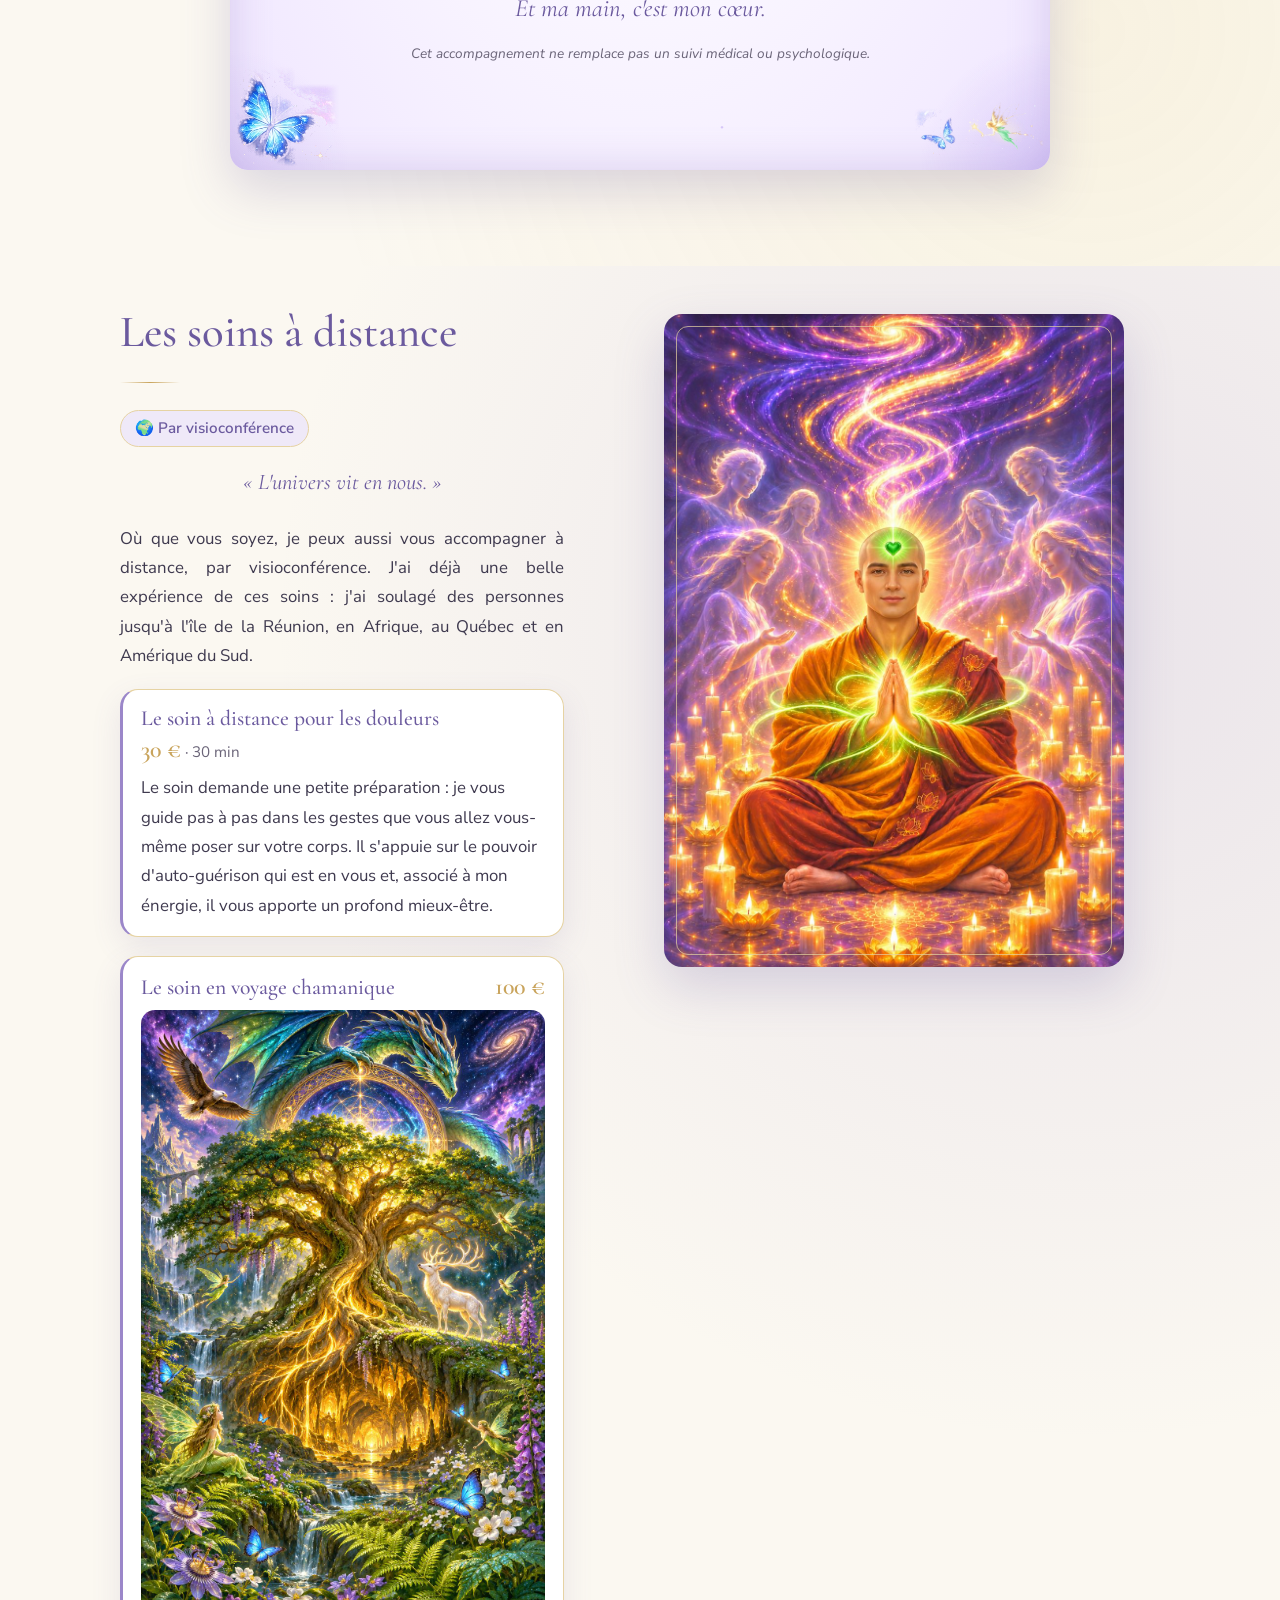
==== commit 9c0e4813: "Soin en voyage chamanique : un support est remis, le conte du voyage illustré d'images Co-Authored-B" ====
--- a/index.html
+++ b/index.html
@@ -129,7 +129,7 @@
               "itemOffered": {
                 "@type": "Service",
                 "name": "Soin en voyage chamanique à distance (visioconférence)",
-                "description": "Une forme d'auto-soin guidé, avec une visualisation de voyage chamanique au centre de la Terre et dans la galaxie : une reconnexion à sa divinité, et la compréhension que nous sommes tous interconnectés.",
+                "description": "Une forme d'auto-soin guidé, avec une visualisation de voyage chamanique au centre de la Terre et dans la galaxie : une reconnexion à sa divinité, et la compréhension que nous sommes tous interconnectés. Un support est remis : le conte du voyage, illustré d'images.",
                 "areaServed": "Monde entier"
               }
             },
@@ -493,7 +493,7 @@
               <!-- ✏️ TARIFS des soins à distance (à modifier ici, dans la rubrique plus bas, la FAQ et les données en haut de la page) -->
               <ul class="carte__options">
                 <li><span>Soin des douleurs <small>30&nbsp;min</small></span> <strong class="carte__prix">30&nbsp;€</strong></li>
-                <li><span>Soin en voyage chamanique <small>voyage au centre de la Terre et dans la galaxie</small></span> <strong class="carte__prix">100&nbsp;€</strong></li>
+                <li><span>Soin en voyage chamanique <small>voyage au centre de la Terre et dans la galaxie · conte illustré inclus</small></span> <strong class="carte__prix">100&nbsp;€</strong></li>
               </ul>
               <p class="carte__lien"><a href="#soin-a-distance">En savoir plus →</a></p>
             </div>
@@ -583,7 +583,7 @@
             <h3 class="tarifs__titre">À distance, par visioconférence</h3>
             <ul class="tarifs__liste">
               <li><a href="#soin-a-distance">Soin à distance pour les douleurs</a> <small>30&nbsp;min</small><span class="tarifs__prix">30&nbsp;€</span></li>
-              <li><a href="#soin-a-distance">Soin en voyage chamanique</a><span class="tarifs__prix">100&nbsp;€</span></li>
+              <li><a href="#soin-a-distance">Soin en voyage chamanique</a> <small>support inclus&nbsp;: le conte illustré du voyage</small><span class="tarifs__prix">100&nbsp;€</span></li>
             </ul>
           </div>
 
@@ -834,6 +834,8 @@
             <p>Une forme d'<strong>auto-soin guidé</strong>, avec une visualisation de voyage chamanique&nbsp;: au
                centre de la Terre et dans la galaxie, avec de vrais ressentis corporels. C'est une
                <strong>reconnexion à votre divinité</strong>, et la compréhension que nous sommes tous interconnectés.</p>
+            <p class="distance__support">📜 Un <strong>support vous est remis</strong>&nbsp;: le <strong>conte du voyage</strong>,
+               une histoire illustrée d'images.</p>
           </div>
           <p class="apparition" style="--delai:.45s">Renseignements et rendez-vous&nbsp;:<br>
              <a href="tel:+33774632371" class="lien-tel">07&nbsp;74&nbsp;63&nbsp;23&nbsp;71</a></p>
--- a/css/style.css
+++ b/css/style.css
@@ -1088,9 +1088,18 @@
 .distance__soin h3 span { font-family: var(--police-texte); font-size: .95rem; font-weight: 400; color: var(--texte-doux); white-space: nowrap; }
 .distance__soin h3 .carte__prix { font-size: 1.5rem; }
 .section .distance__soin p { margin: 0; text-align: left; }
+/* Soin en voyage chamanique : mention du support (le conte illustré) */
+.section .distance__soin .distance__support { margin-top: .7em; padding-top: .6em; border-top: 1px dashed var(--or-clair); font-size: .95rem; }
 /* Image du soin en voyage chamanique (l'arbre de vie) */
 .distance__image { margin: .5em auto .9em; max-width: 420px; }
 .distance__image img { display: block; width: 100%; height: auto; border-radius: calc(var(--rayon) - 4px); }
+
+/* Ordinateur : dans « Les soins à distance » et « Initiations », la grande image reste en haut,
+   à côté du titre, au lieu d'être centrée sur le texte (elle ne se retrouve plus à côté de la 2e image) */
+@media (min-width: 900px) {
+  .section--distance .duo, .section--energie .duo { align-items: start; }
+  .section--distance .duo > .duo__image, .section--energie .duo > .duo__image { margin-top: 8px; }
+}
 
 /* Carte « Soin à distance » dans « Mes soins » : mise en avant */
 .carte--distance { border: 2px solid var(--lavande); box-shadow: 0 18px 44px rgba(107, 90, 158, .28); }
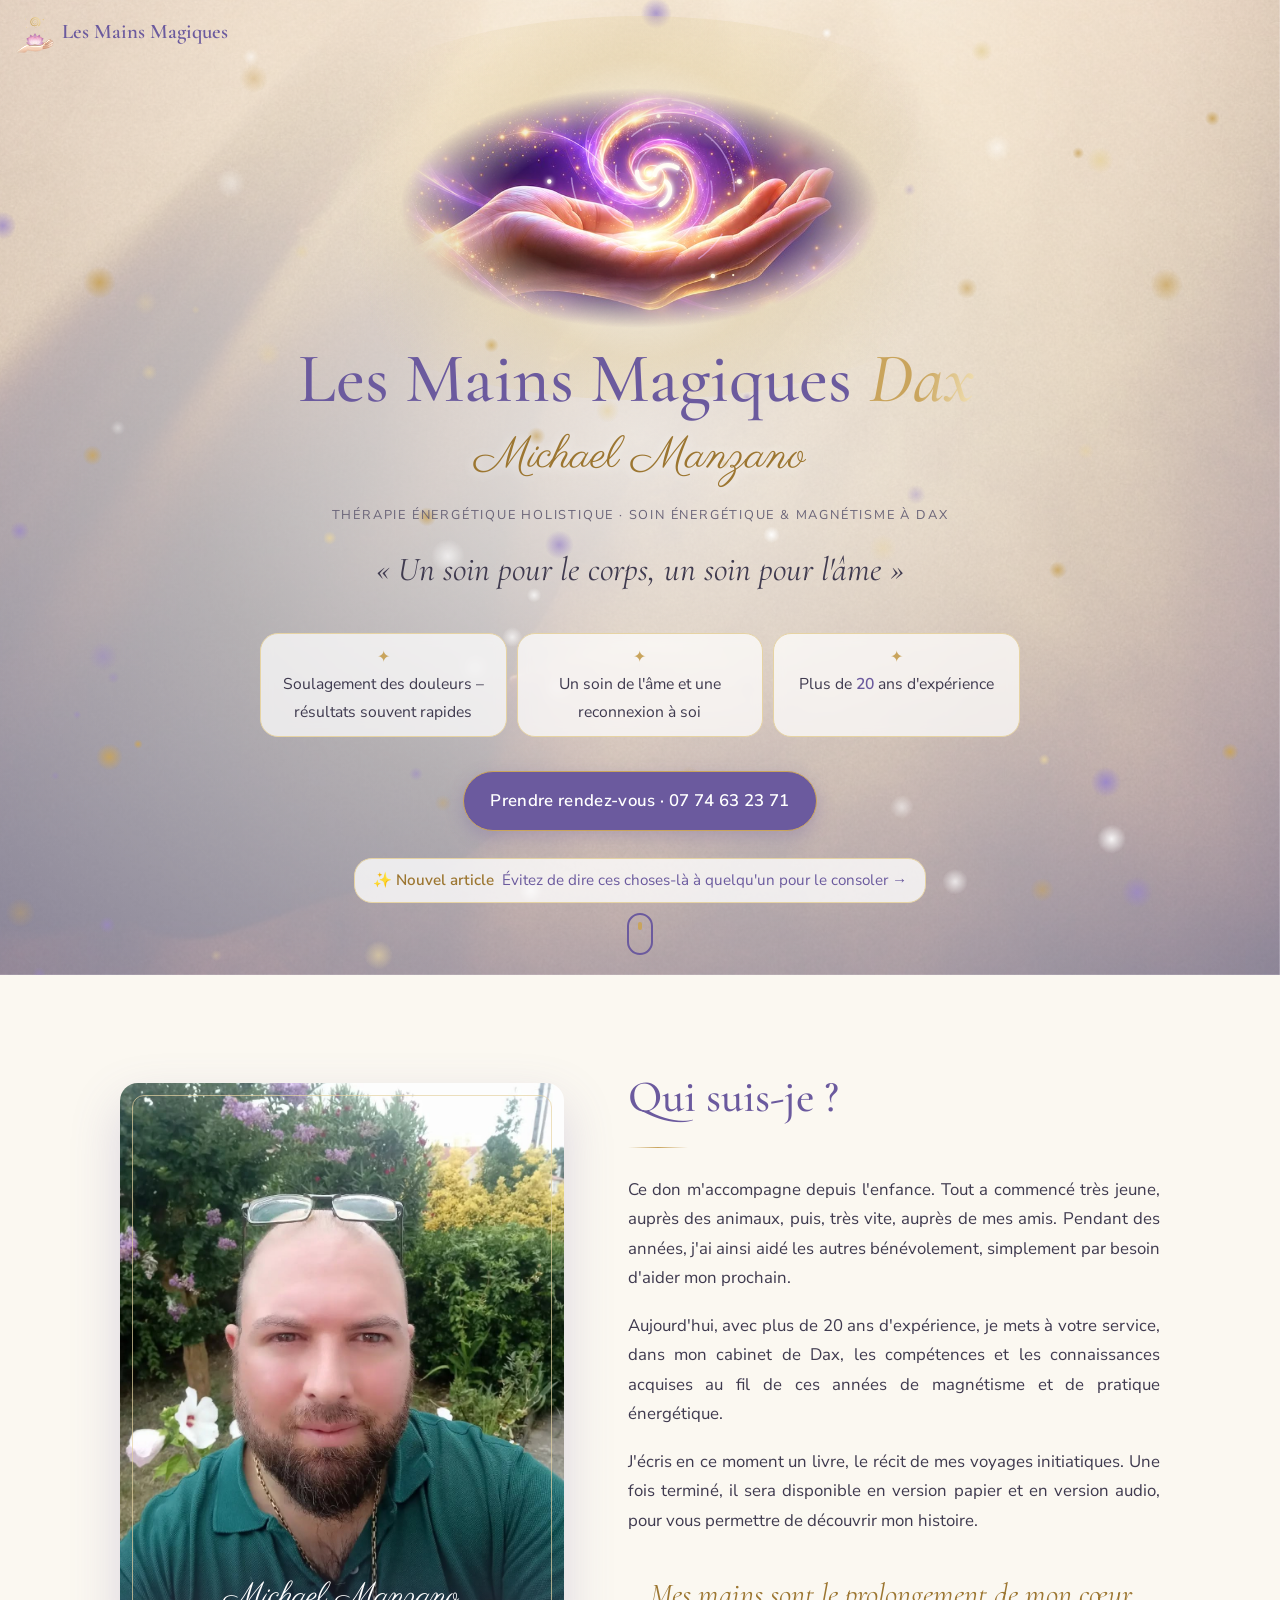
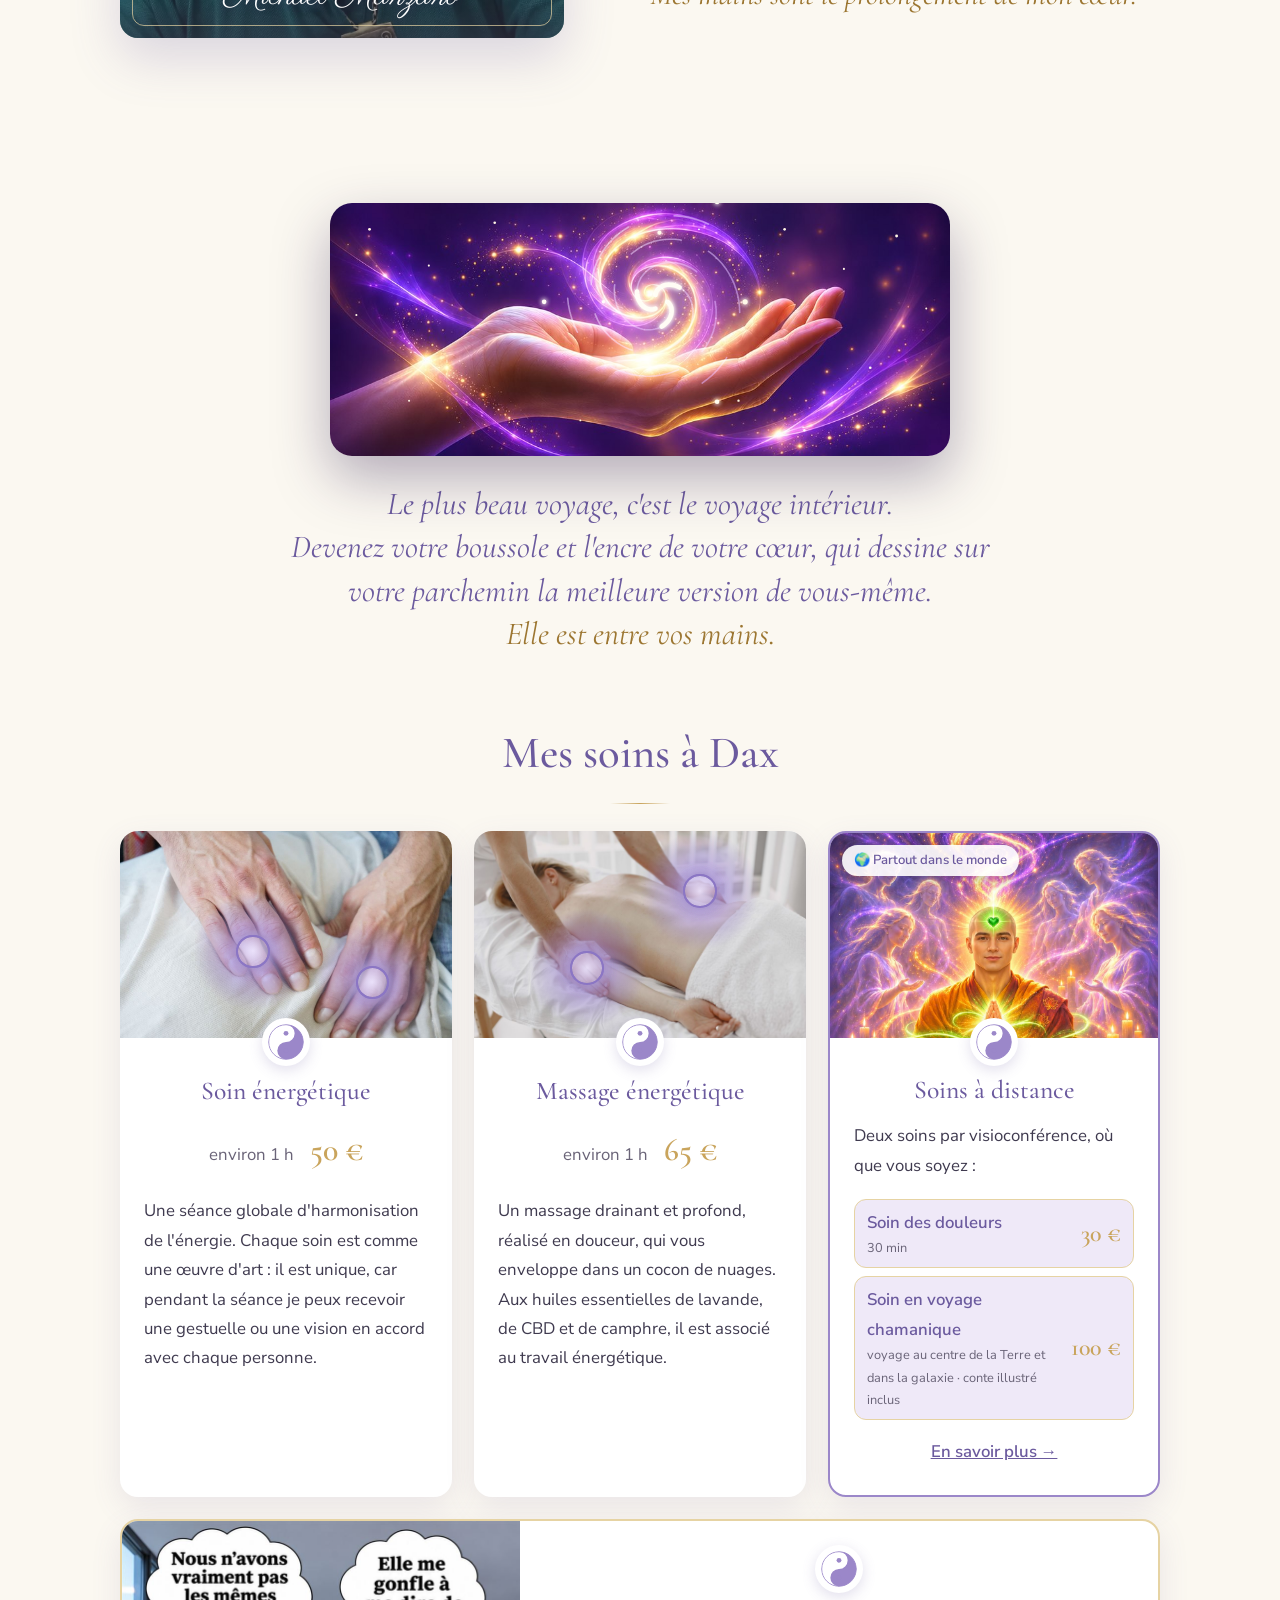
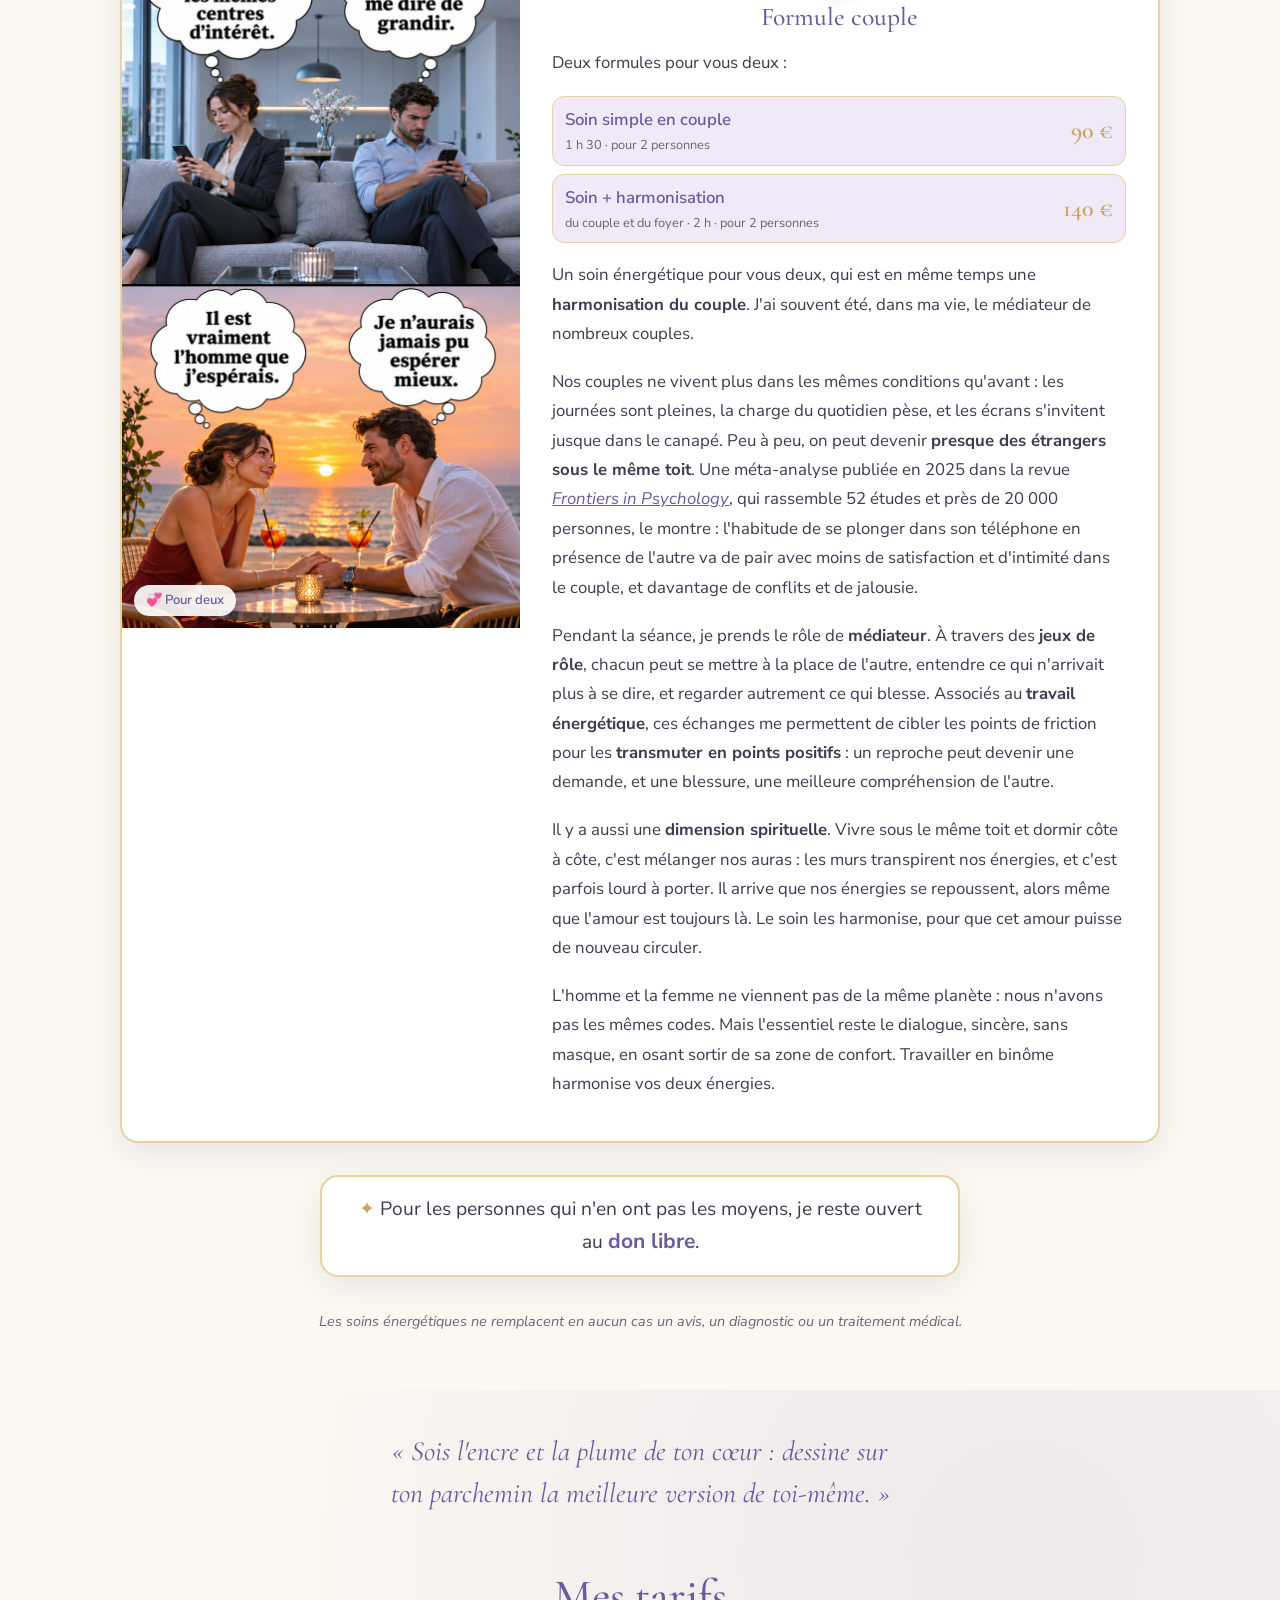
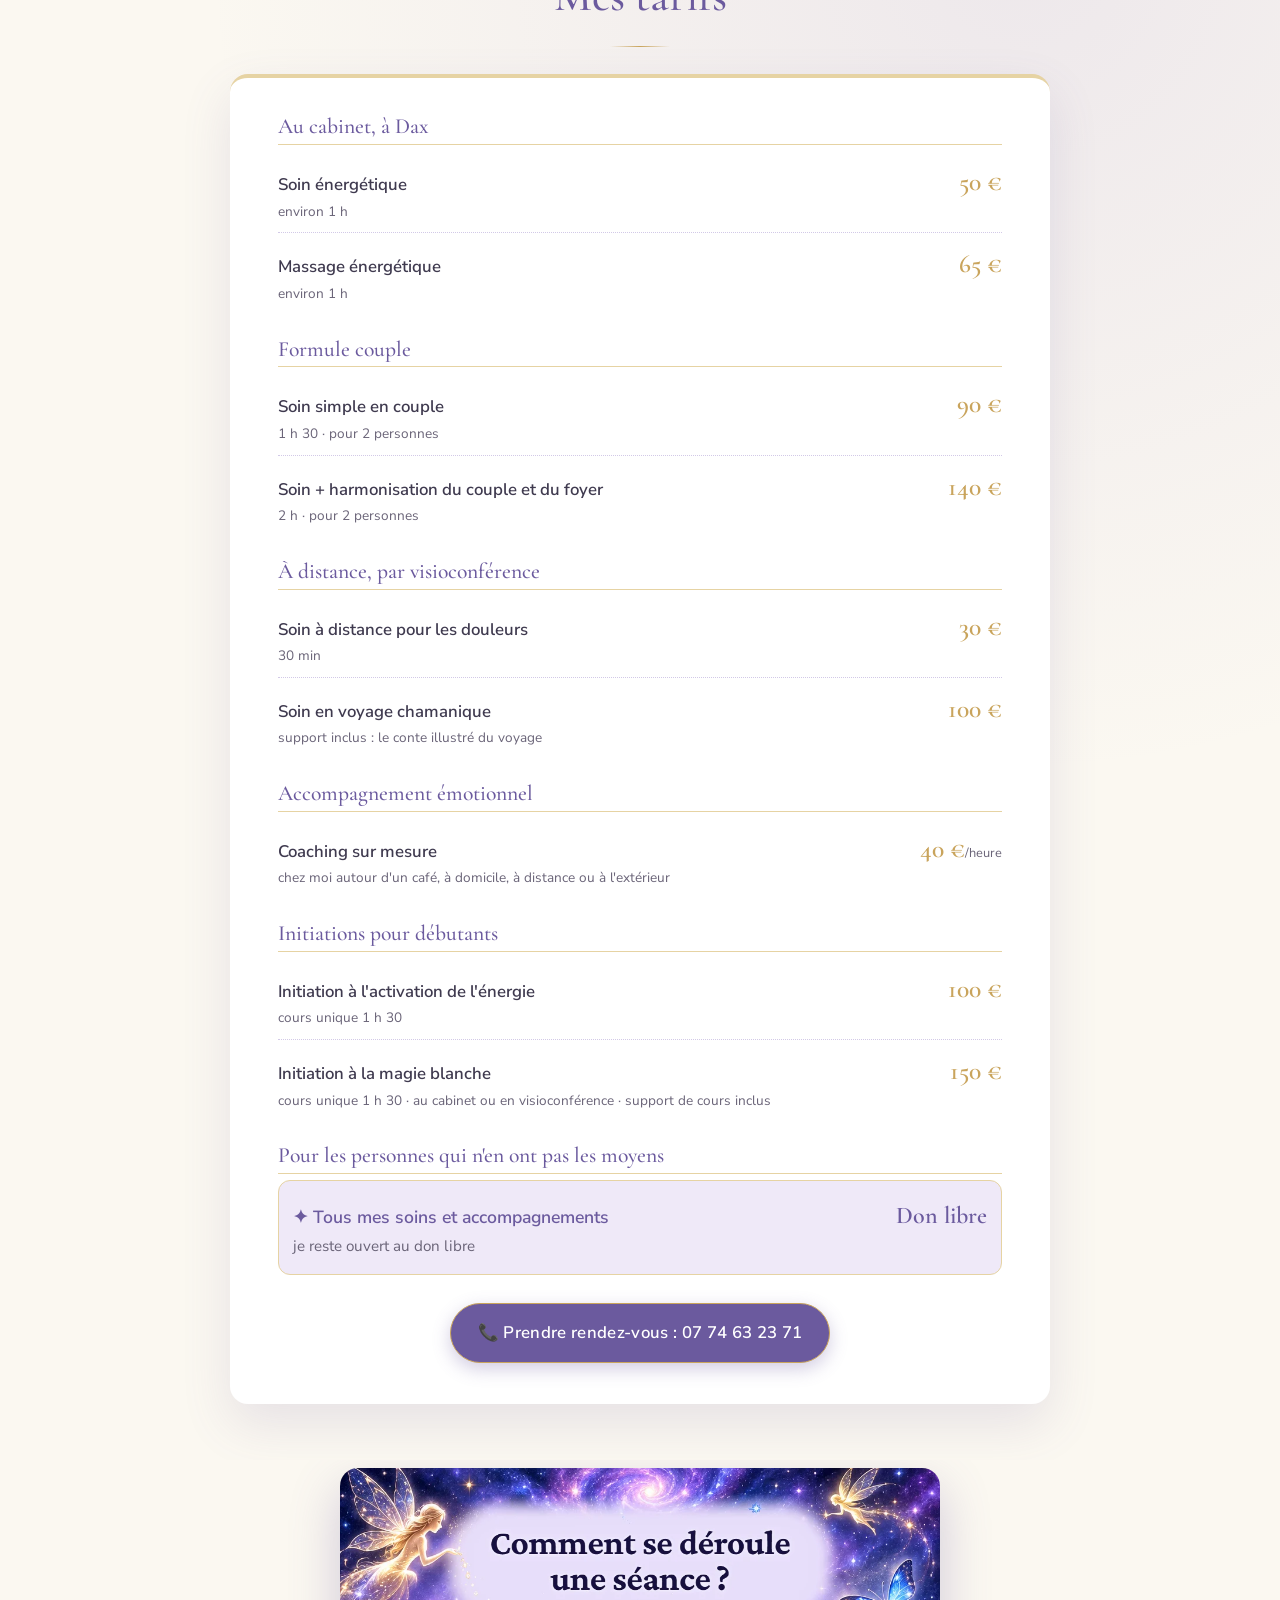
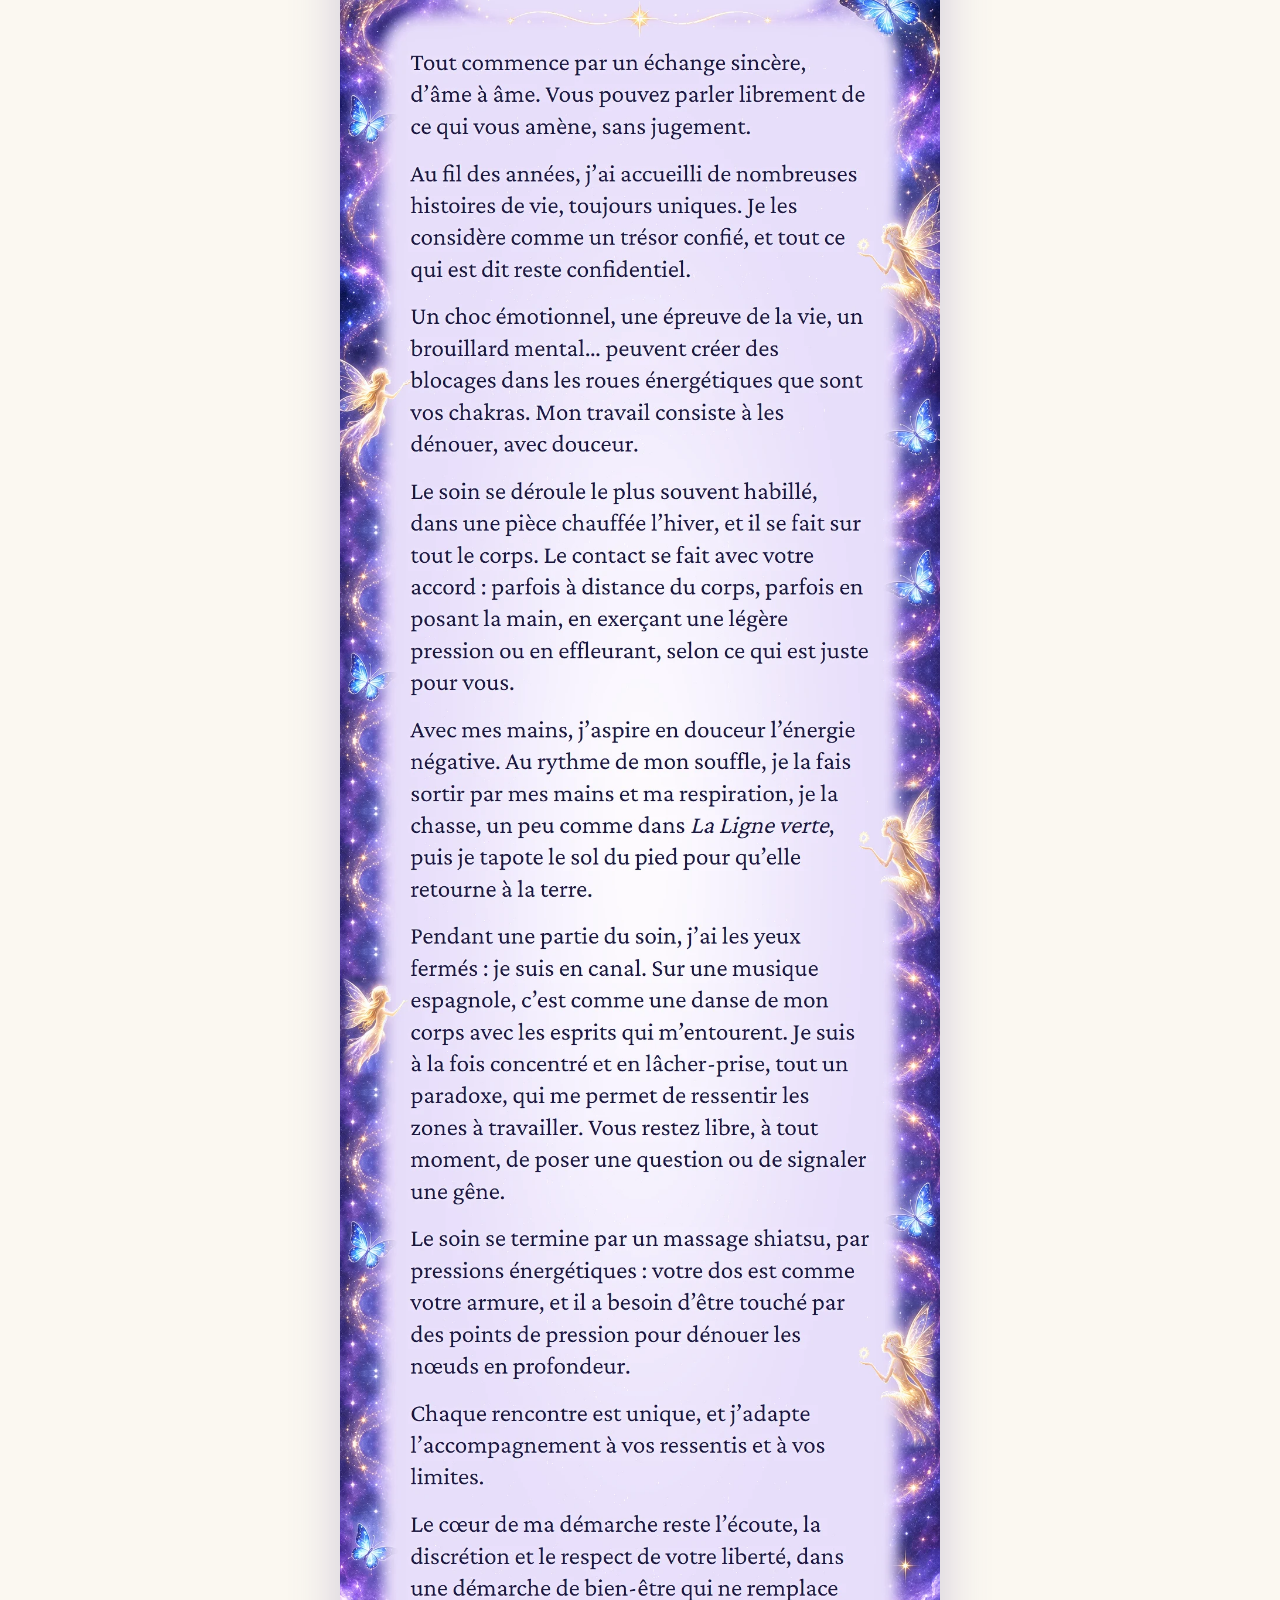
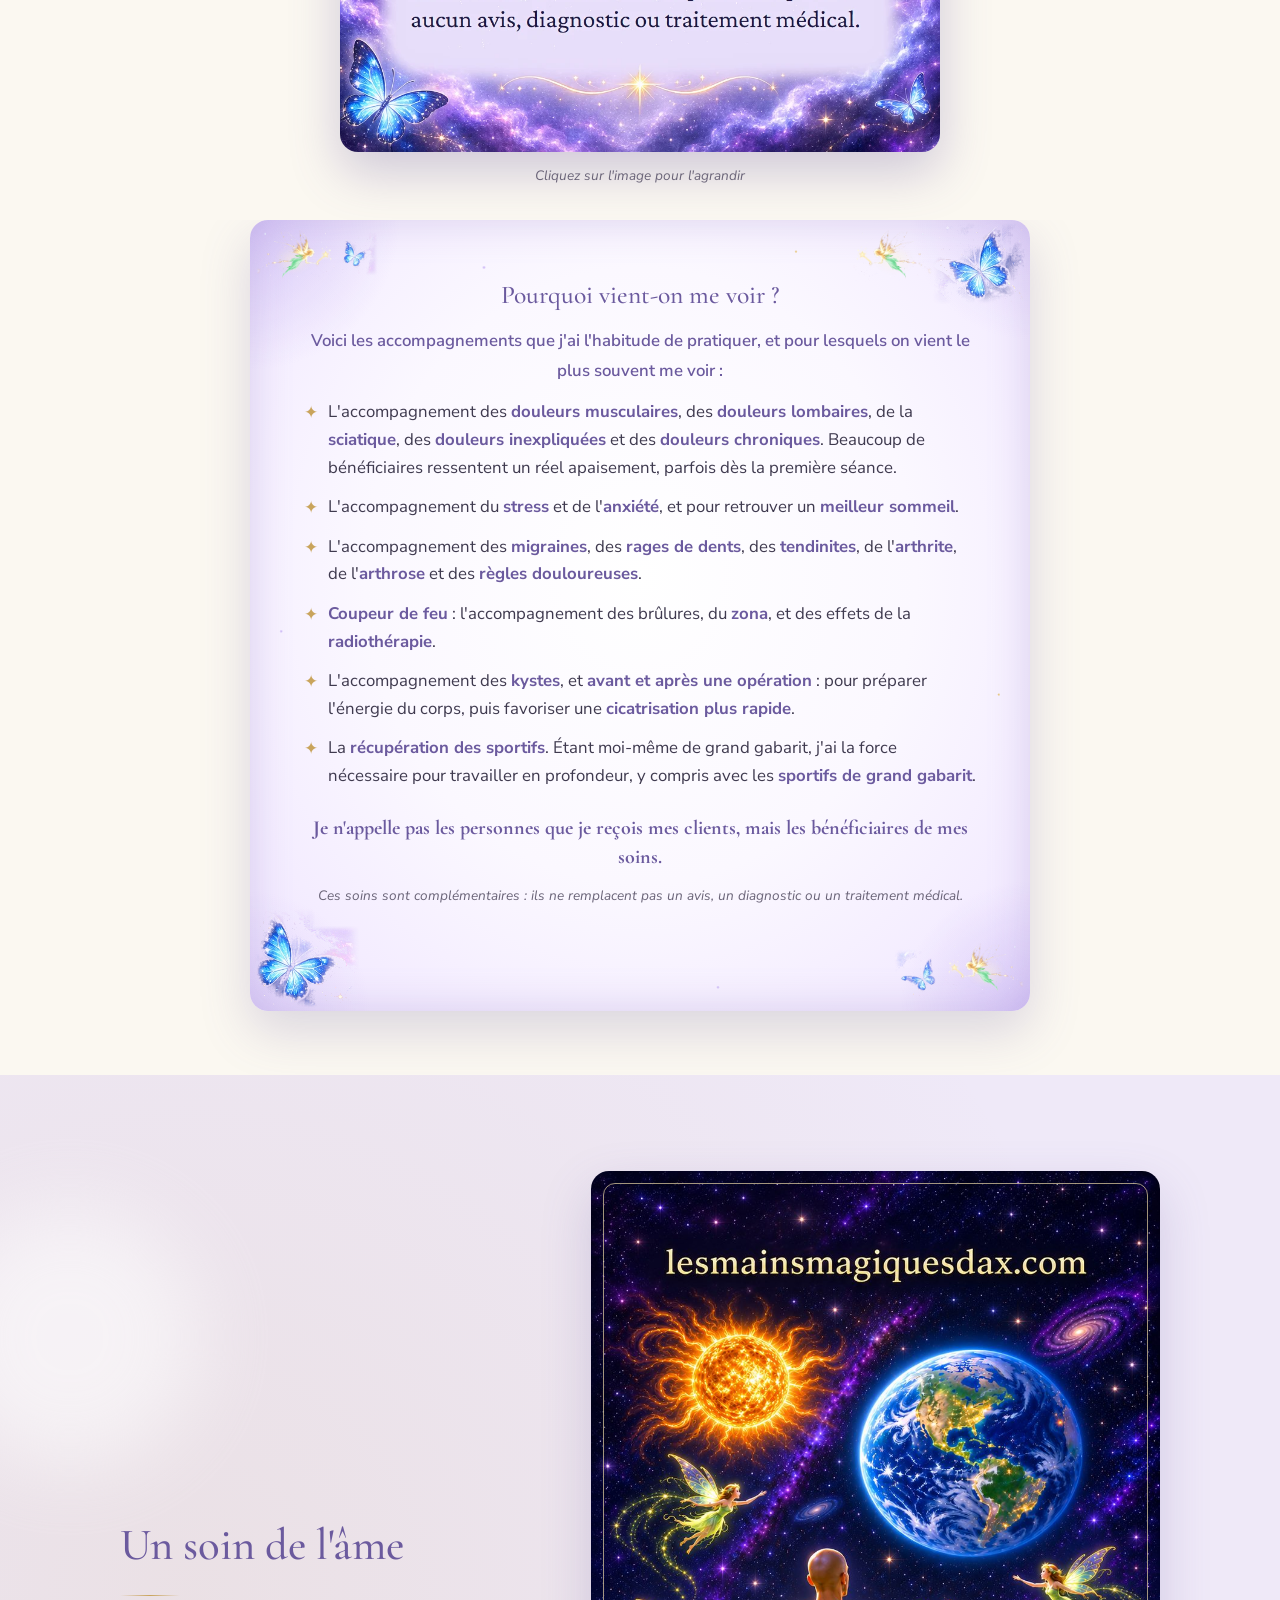
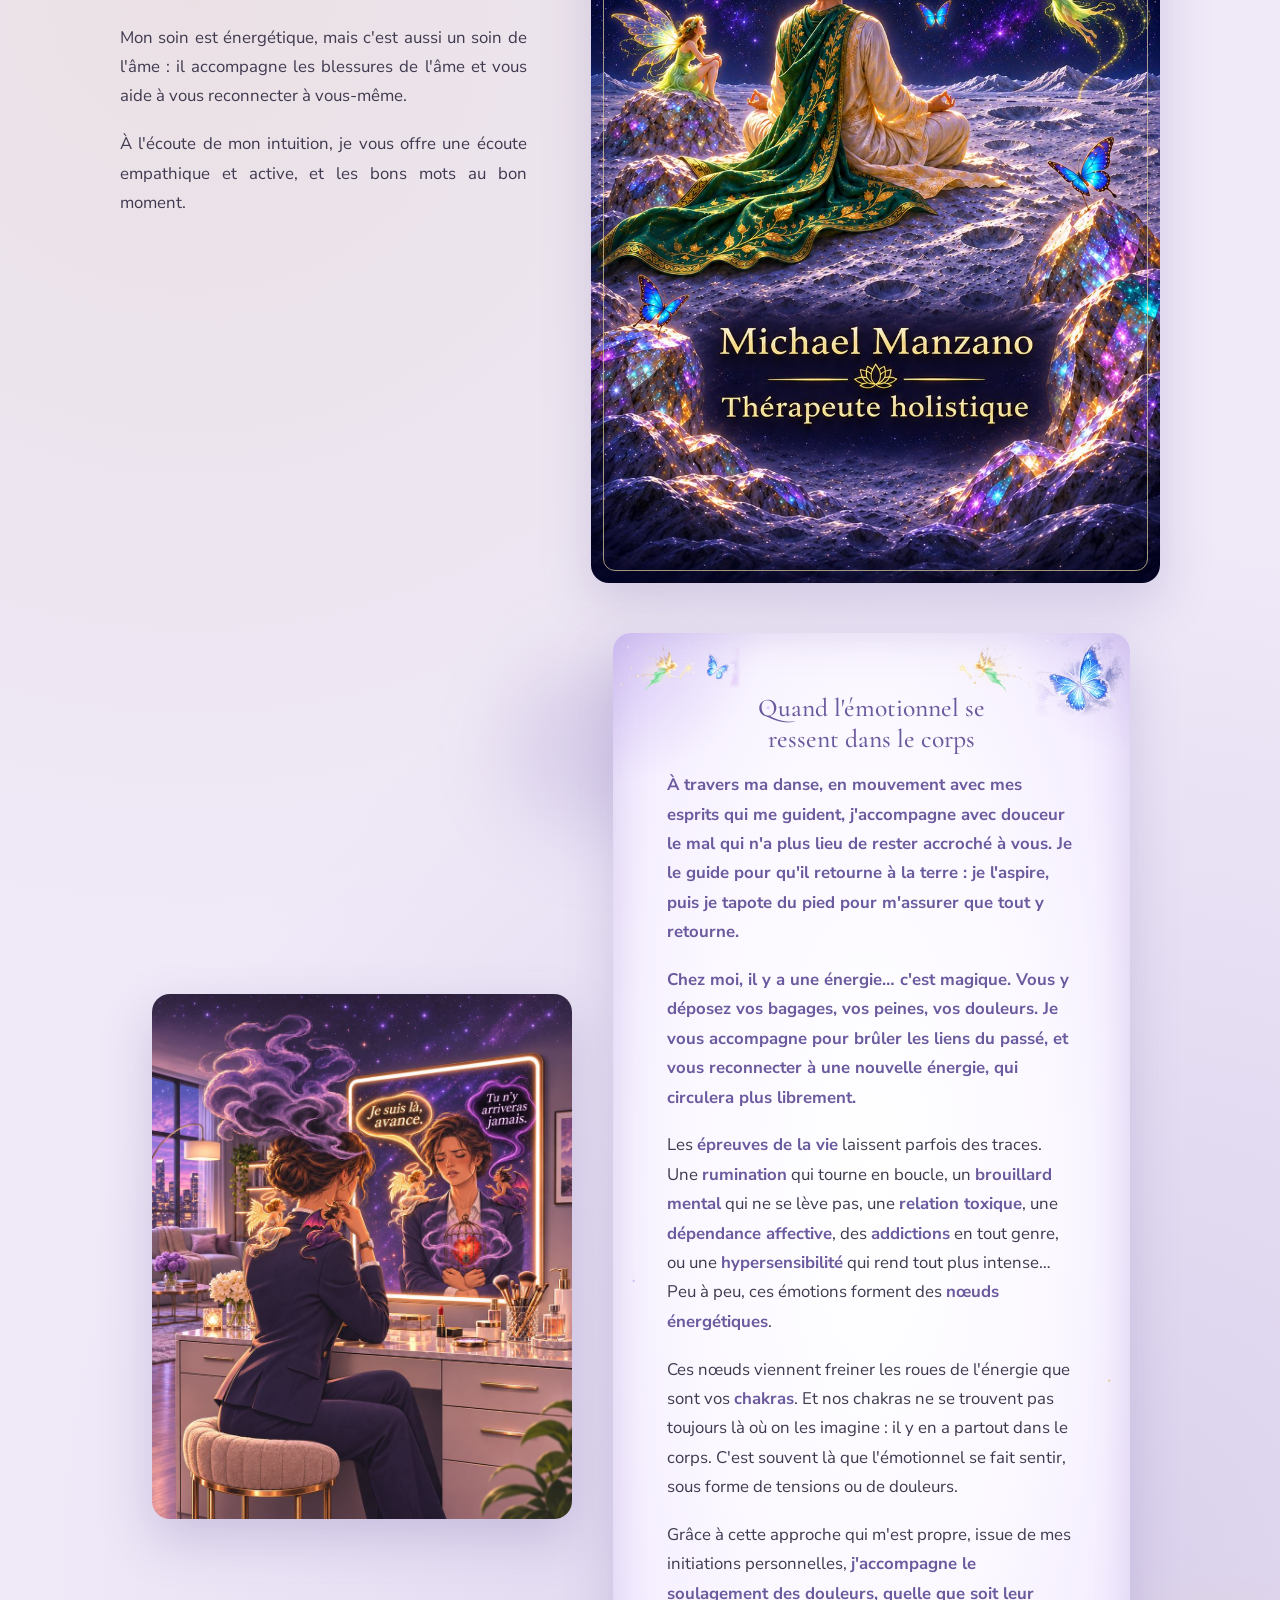
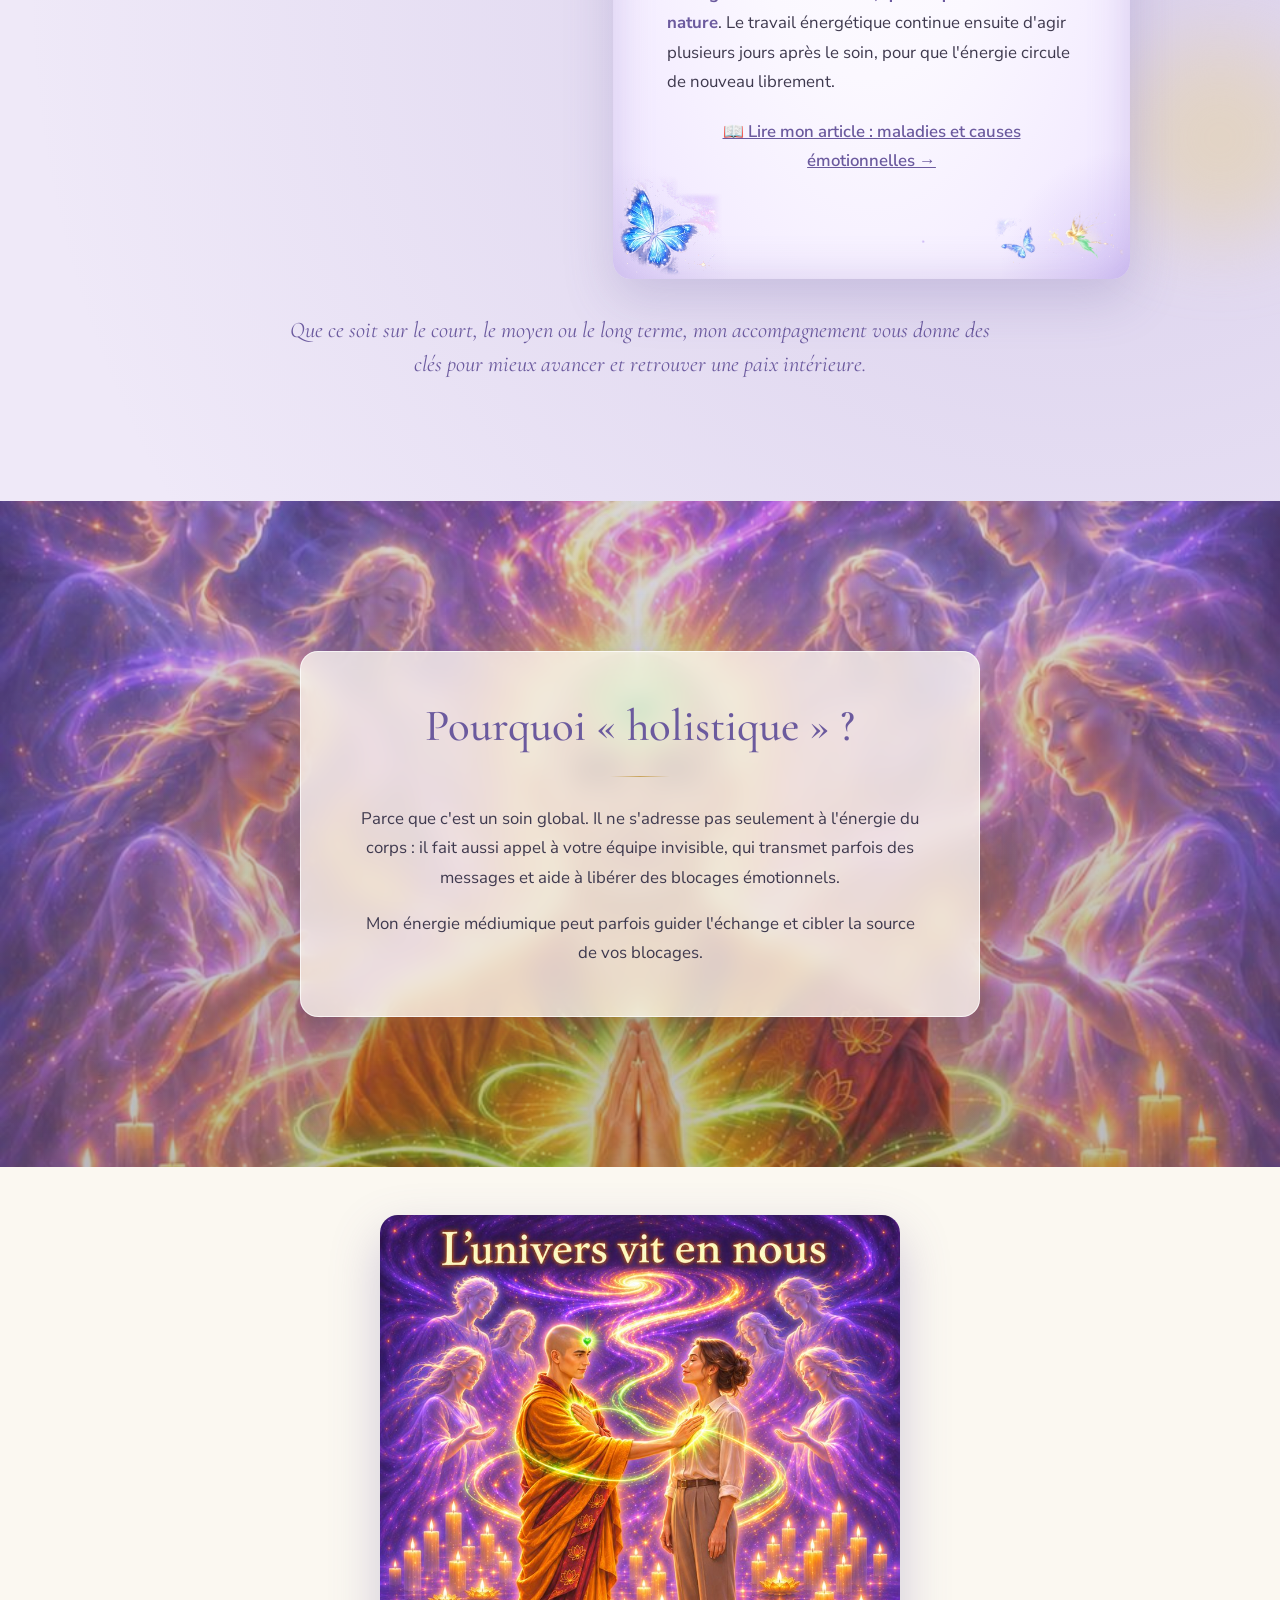
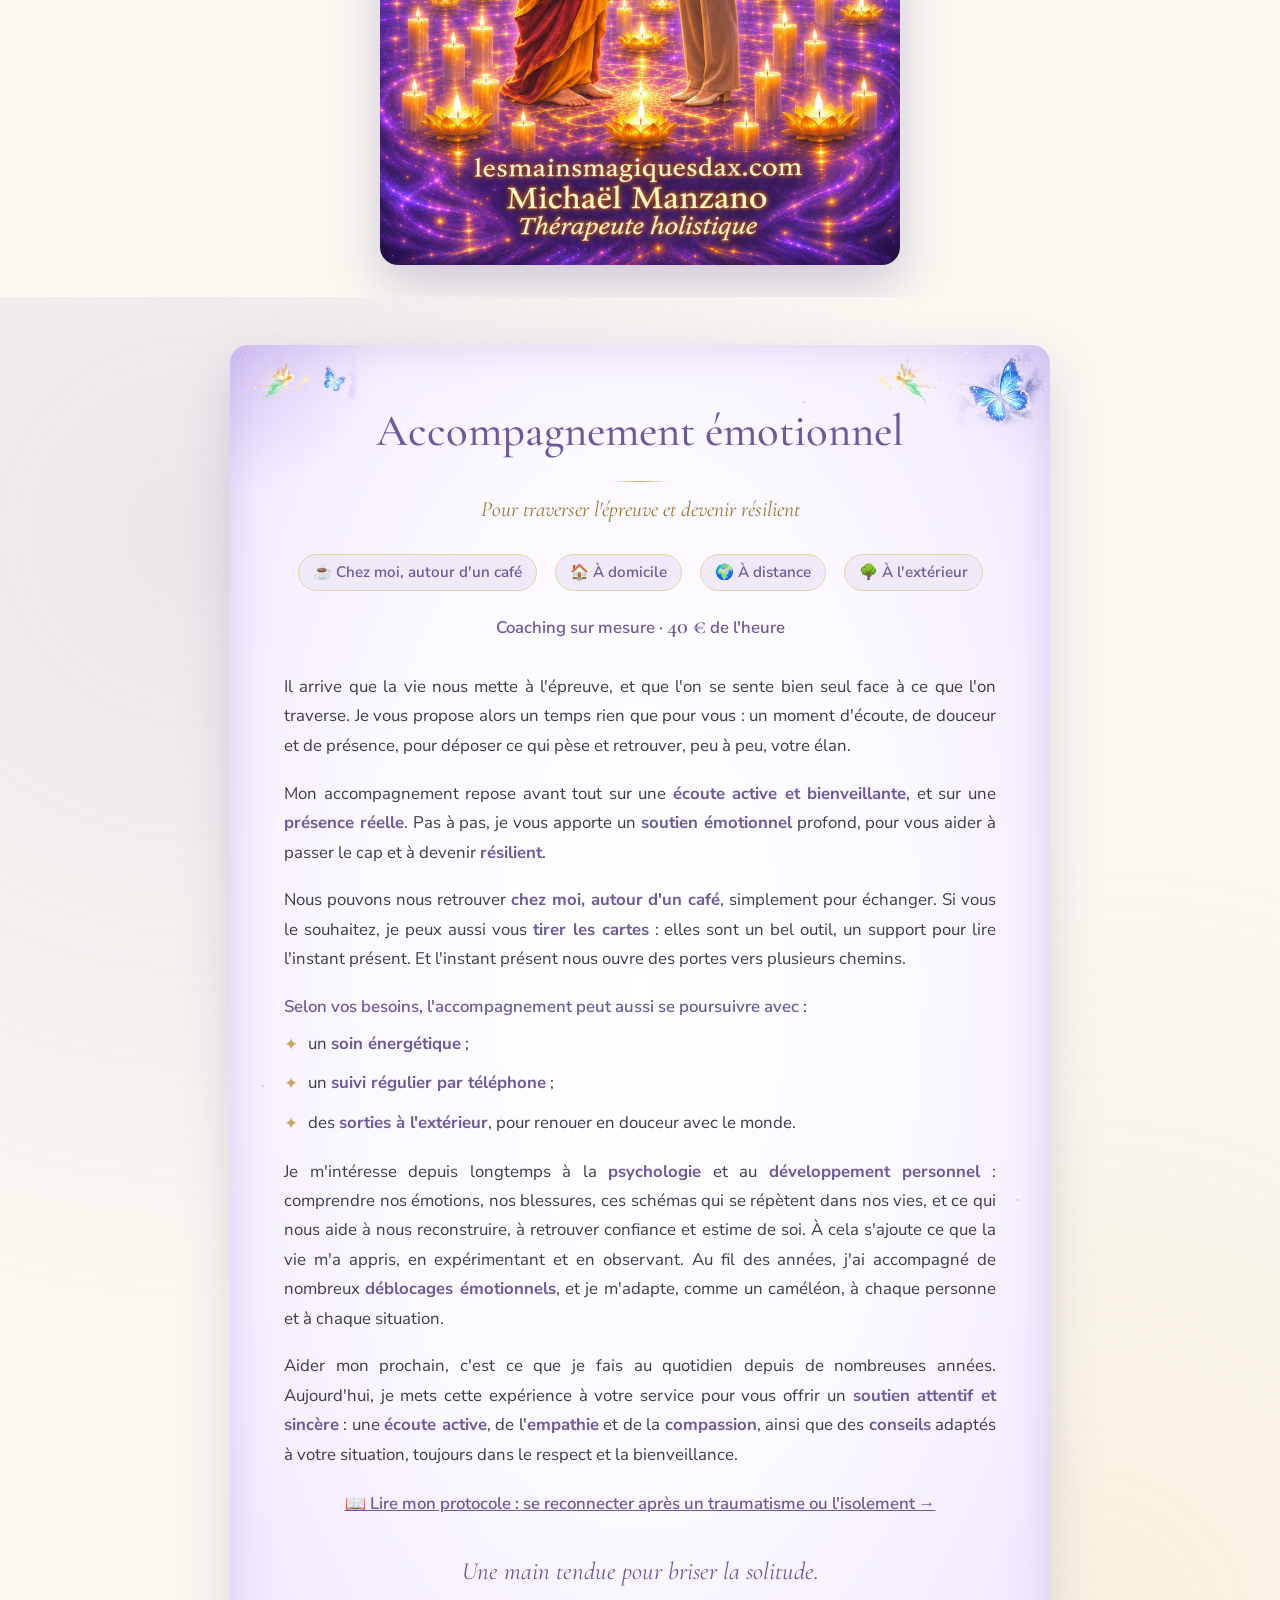
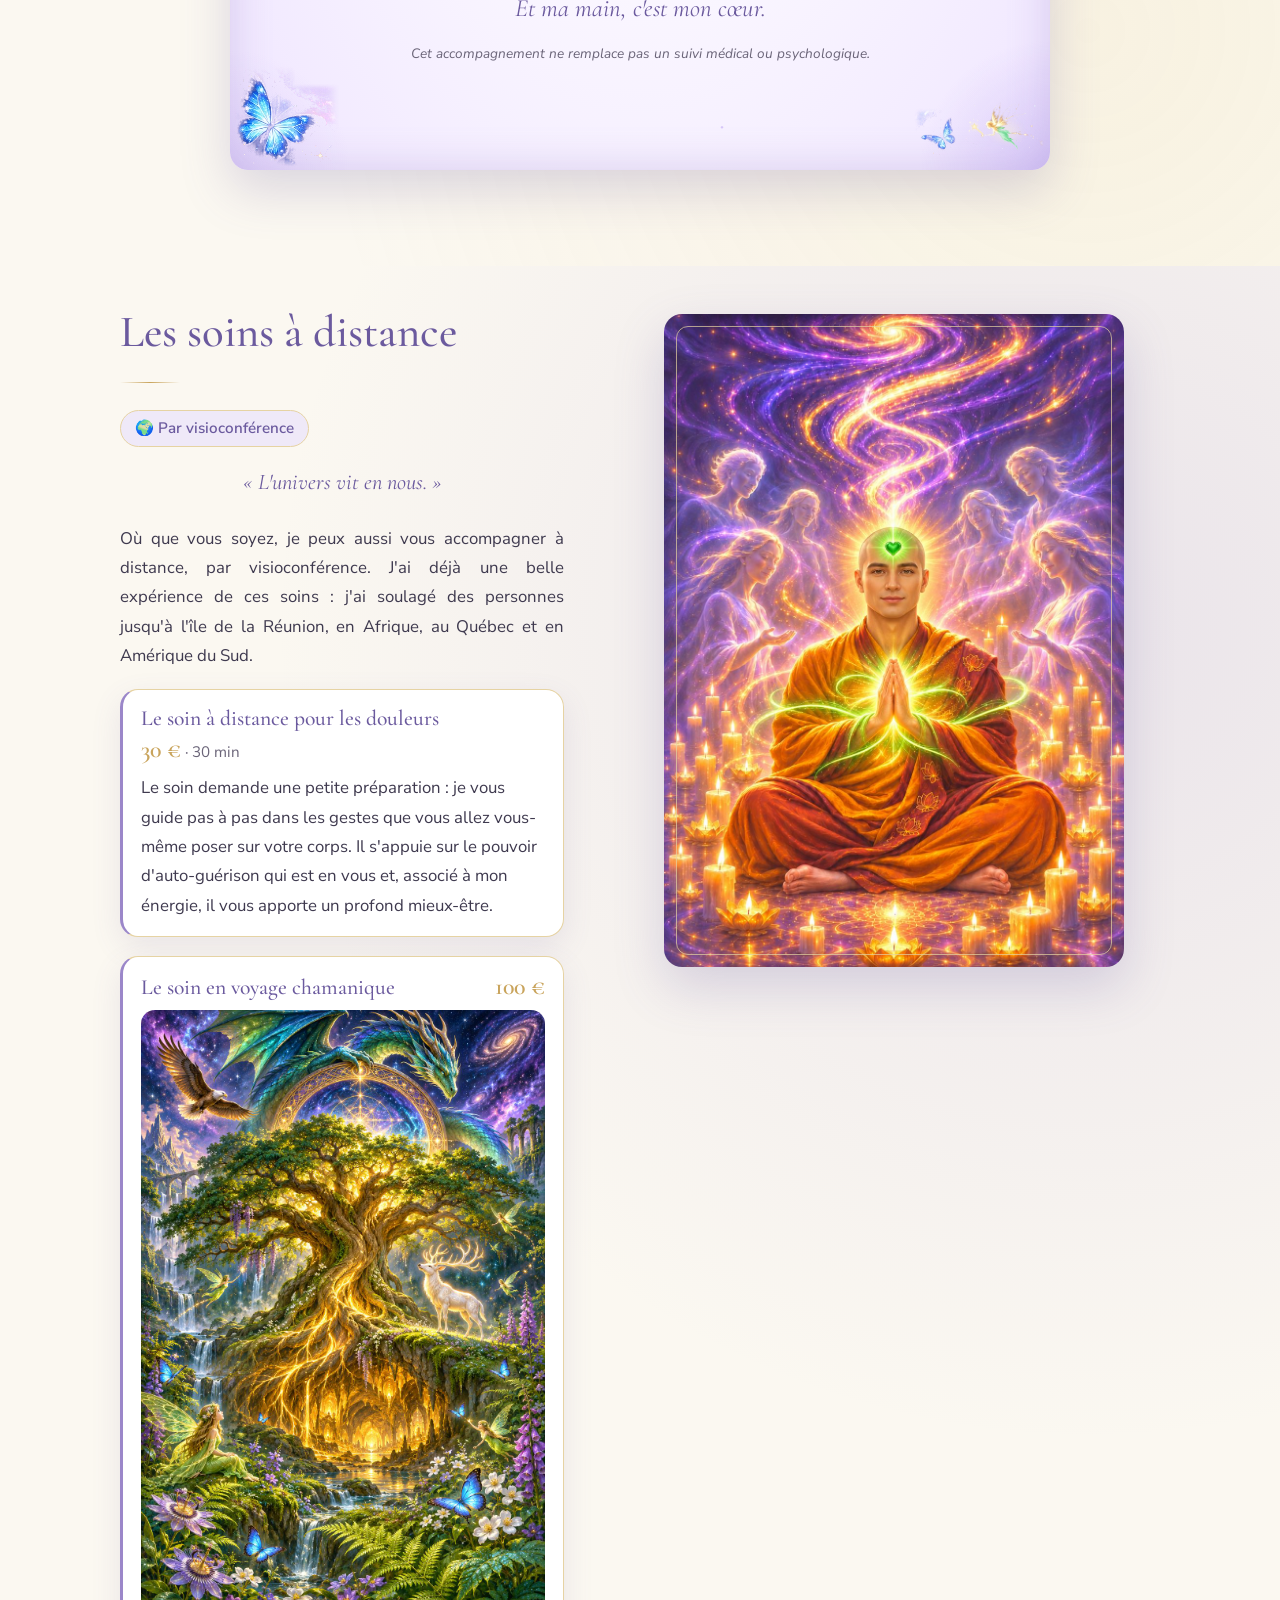
==== commit 74b4d72a: "Nouvel article « La rencontre des âmes » : carrousel du dessin et des 7 pages (cadre étoilé, plumes " ====
--- a/index.html
+++ b/index.html
@@ -1148,6 +1148,16 @@
     <section class="section" id="conseils">
       <div class="conteneur">
         <h2 class="apparition">Mes conseils</h2>
+        <!-- TEXTE « La rencontre des âmes » (publié aussi sur Facebook) -->
+        <a class="conseil apparition" href="rencontre-des-ames.html">
+          <img src="images/rencontre-des-ames.jpg" width="1122" height="1402" alt="" loading="lazy">
+          <div>
+            <span class="conseil__nouveau">Nouveau</span>
+            <p class="conseil__titre">La rencontre des âmes</p>
+            <p class="conseil__texte">Des âmes venues de loin qui se reconnaissent ici, sur Terre. Le temps est venu de nous tendre la main.</p>
+            <span class="conseil__lire">Lire le texte →</span>
+          </div>
+        </a>
         <!-- CONTE « Le miroir magique de la fée et de l'elfe » (téléphone, jalousie et amour) -->
         <a class="conseil apparition" href="miroir-magique.html">
           <img src="images/miroir-magique.jpg" width="941" height="1672" alt="" loading="lazy">
--- a/css/style.css
+++ b/css/style.css
@@ -1755,6 +1755,112 @@
   color: #9c7631;               /* doré foncé, lisible sur le fond lavande */
 }
 .article__visuel a { display: block; }
+/* ---------- Carrousel « La rencontre des âmes » : le dessin puis les pages, une par une ---------- */
+.carrousel__aide { text-align: center; font-size: .9rem; color: var(--texte-doux); margin: 0 0 .8em; }
+.carrousel { position: relative; max-width: 560px; margin: 0 auto 1em; }
+.carrousel__piste {
+  display: flex; gap: 14px;
+  overflow-x: auto; overscroll-behavior-x: contain;
+  scroll-snap-type: x mandatory; scroll-behavior: smooth;
+  scrollbar-width: none;
+  border-radius: 20px;
+}
+.carrousel__piste::-webkit-scrollbar { display: none; }
+.carrousel__piste:focus-visible { outline: 2px solid var(--lavande); outline-offset: 4px; }
+.carrousel__page { flex: 0 0 100%; scroll-snap-align: center; display: flex; margin: 0; }
+.carrousel__page > .carte-ame { flex: 1; margin: 0; }
+/* Page du dessin : même cadre étoilé que les pages de texte, l'image au centre */
+.carte-ame--image { justify-content: center; align-items: center; }
+.carte-ame--image img {
+  position: relative; z-index: 1;
+  display: block; width: 100%; height: auto; max-width: 440px;
+  border-radius: 10px;
+  box-shadow: 0 0 0 1px rgba(217, 185, 104, .6), 0 10px 30px rgba(0, 0, 0, .5);
+}
+.carte-ame--image figcaption { margin-top: 1.4em; }
+
+/* Une page : nuit étoilée, double cadre doré, plumes en haut, clés en bas */
+.carte-ame {
+  position: relative;
+  display: flex; flex-direction: column;
+  padding: 58px 34px 52px;
+  border-radius: 20px;
+  color: #f4ecd9;
+  background:
+    radial-gradient(1.4px 1.4px at 12% 18%, rgba(255,255,255,.75), transparent 60%),
+    radial-gradient(1px 1px at 82% 12%, rgba(255,255,255,.6), transparent 60%),
+    radial-gradient(1.2px 1.2px at 68% 34%, rgba(255,244,208,.7), transparent 60%),
+    radial-gradient(1px 1px at 24% 62%, rgba(255,255,255,.55), transparent 60%),
+    radial-gradient(1.4px 1.4px at 90% 70%, rgba(255,255,255,.7), transparent 60%),
+    radial-gradient(1px 1px at 46% 88%, rgba(255,244,208,.6), transparent 60%),
+    radial-gradient(1px 1px at 6% 82%, rgba(255,255,255,.5), transparent 60%),
+    radial-gradient(1.2px 1.2px at 56% 6%, rgba(255,255,255,.6), transparent 60%),
+    radial-gradient(ellipse at 50% 30%, #102545 0%, #0a1830 45%, #050b18 100%);
+  box-shadow: 0 18px 40px rgba(20, 20, 60, .35);
+}
+/* double filet doré */
+.carte-ame::after {
+  content: ""; position: absolute; inset: 9px;
+  border: 1px solid rgba(217, 185, 104, .75);
+  border-radius: 14px;
+  box-shadow: inset 0 0 0 4px rgba(5, 11, 24, .9), inset 0 0 0 5px rgba(217, 185, 104, .45);
+  pointer-events: none;
+}
+/* plumes (haut) et clés (bas) dans les coins */
+.carte-ame::before {
+  content: ""; position: absolute; inset: 14px 16px; pointer-events: none;
+  background:
+    url("../images/ame-plume.svg") left top / 40px auto no-repeat,
+    url("../images/ame-plume-droite.svg") right top / 40px auto no-repeat,
+    url("../images/ame-cle.svg") left bottom / 22px auto no-repeat,
+    url("../images/ame-cle.svg") right bottom / 22px auto no-repeat;
+  opacity: .95;
+}
+.carte-ame__titre {
+  margin: 0 0 1.1em; padding: 0 30px .7em;   /* marges : le titre ne touche pas les plumes */
+  text-align: center;
+  font-family: var(--police-titre); font-weight: 600;
+  font-size: .95rem; letter-spacing: .14em; text-transform: uppercase;
+  color: #e6c97e;
+  border-bottom: 1px solid rgba(217, 185, 104, .5);
+}
+.carte-ame__texte { flex: 1; display: flex; flex-direction: column; justify-content: center; }
+.page-simple .carte-ame__texte p {
+  margin: 0 0 1em;
+  font-family: var(--police-titre);
+  font-size: 1.32rem; line-height: 1.7; letter-spacing: .01em;
+  color: #f4ecd9; text-align: left;
+}
+.page-simple .carte-ame__texte p:last-child { margin-bottom: 0; }
+.page-simple .carte-ame__texte .carte-ame__fort { font-style: italic; color: #f0d58f; }
+.carte-ame--courte .carte-ame__texte p { text-align: center; font-size: 1.45rem; }
+.carte-ame__signature { margin: 1.4em 0 0; text-align: center; font-family: var(--police-signature); font-size: 1.7rem; color: #e6c97e; line-height: 1.2; }
+.carte-ame__signature span { display: block; font-family: var(--police-titre); font-size: .95rem; letter-spacing: .08em; color: #f4ecd9; }
+.carte-ame__num { margin: 1.2em 0 0; text-align: center; font-size: .85rem; letter-spacing: .1em; color: #d9b968; }
+@media (max-width: 559px) {
+  .carte-ame { padding: 52px 24px 48px; }
+  .page-simple .carte-ame__texte p { font-size: 1.2rem; line-height: 1.65; }
+  .carte-ame--courte .carte-ame__texte p { font-size: 1.32rem; }
+  .carte-ame::before { background-size: 32px auto, 32px auto, 18px auto, 18px auto; }
+  .carte-ame__titre { padding-left: 26px; padding-right: 26px; font-size: .88rem; letter-spacing: .1em; }
+}
+
+/* Flèches, compteur et points */
+.carrousel__nav { display: flex; align-items: center; justify-content: center; gap: 18px; margin-top: 14px; }
+.carrousel__nav[hidden], .carrousel__points[hidden] { display: none; }
+.carrousel__fleche {
+  width: 44px; height: 44px; border-radius: 50%;
+  border: 1px solid var(--or-clair); background: #fff; color: var(--lavande-fonce);
+  font-size: 1.7rem; line-height: 1; cursor: pointer;
+  box-shadow: var(--ombre);
+  transition: background .2s, transform .2s;
+}
+.carrousel__fleche:hover { background: var(--lavande-pale); transform: scale(1.06); }
+.carrousel__fleche:disabled { opacity: .35; cursor: default; transform: none; }
+.carrousel__compteur { min-width: 4.5em; text-align: center; font-size: .95rem; color: var(--texte-doux); }
+.carrousel__points { display: flex; justify-content: center; gap: 8px; margin-top: 10px; }
+.carrousel__point { width: 9px; height: 9px; padding: 0; border-radius: 50%; border: 0; background: var(--or-clair); cursor: pointer; }
+.carrousel__point[aria-current="true"] { background: var(--lavande-fonce); transform: scale(1.25); }
 .liens-sources { padding-left: 1.2em; margin: 0 0 1.4em; display: grid; gap: 4px; font-size: .92rem; }
 .liens-sources a { overflow-wrap: anywhere; }
 .page-simple .article__avertissement { text-align: center; font-size: .85rem; font-style: italic; color: var(--texte-doux); }
